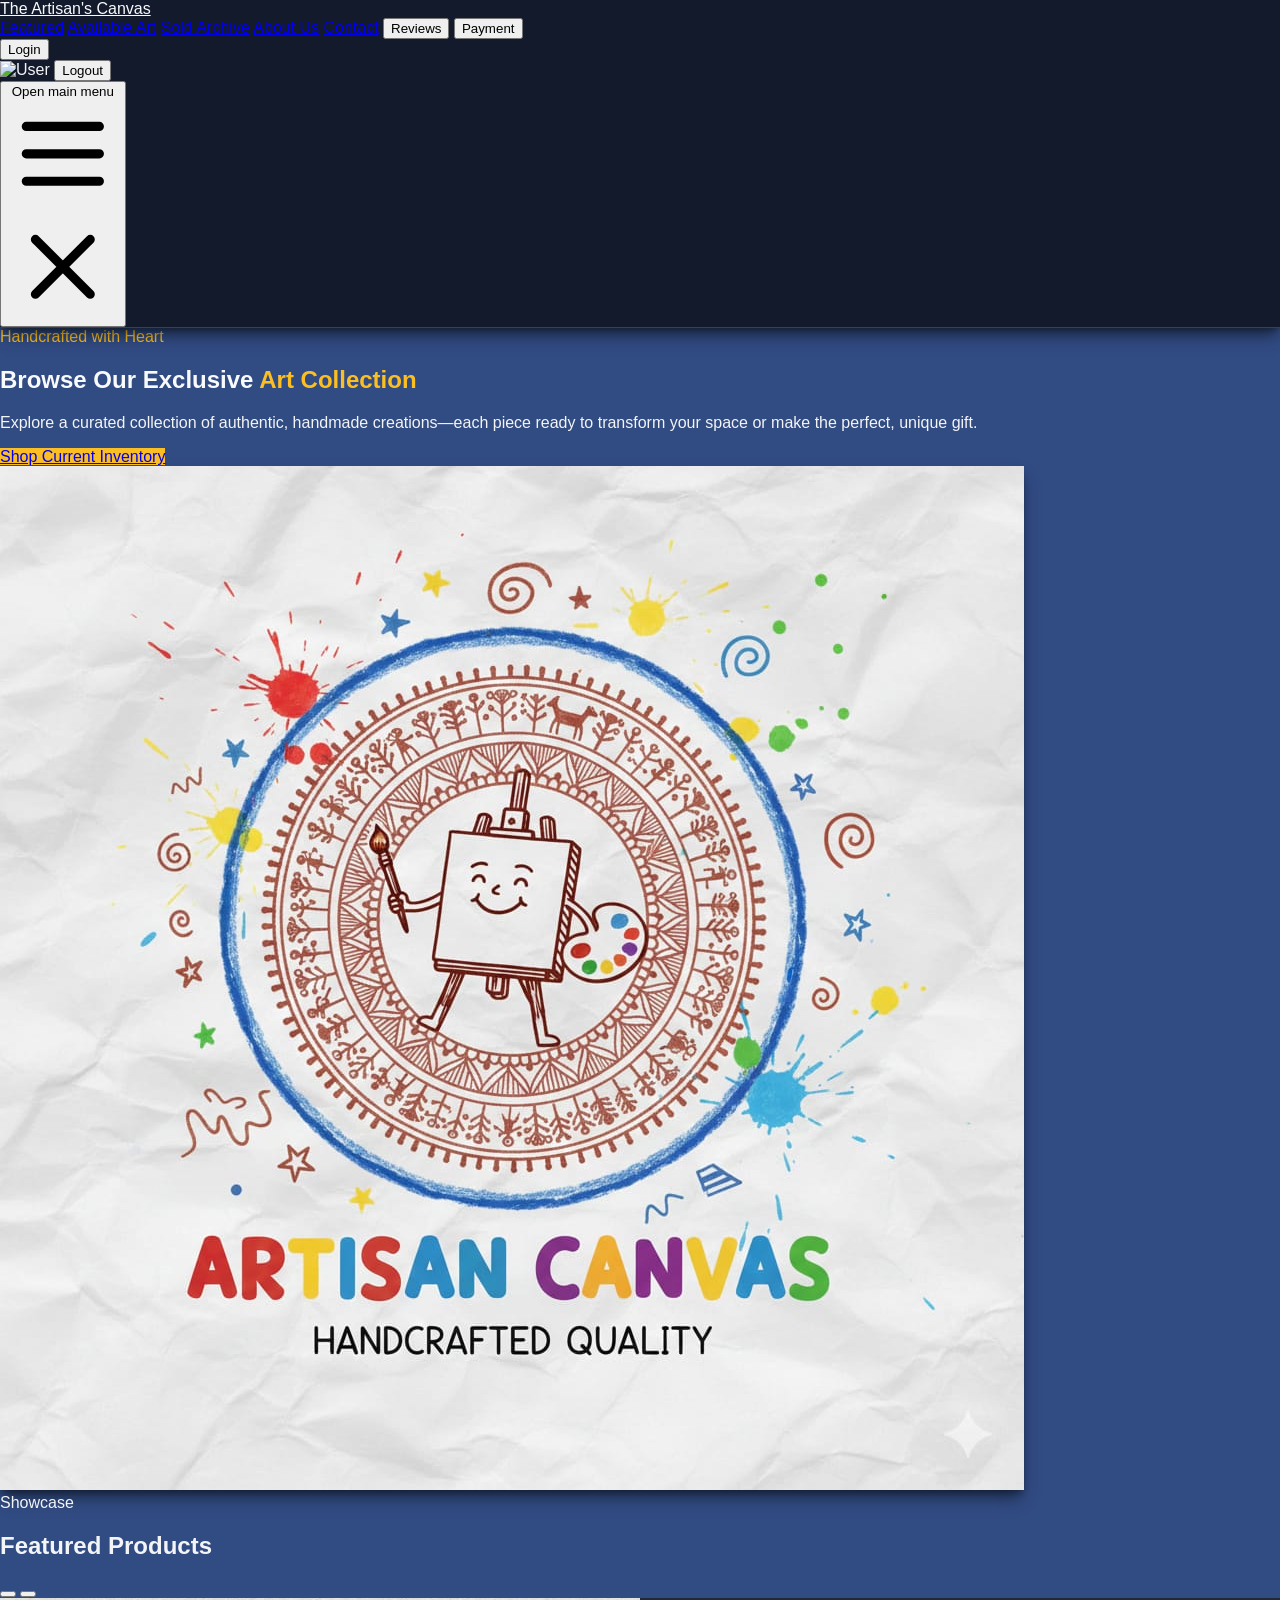
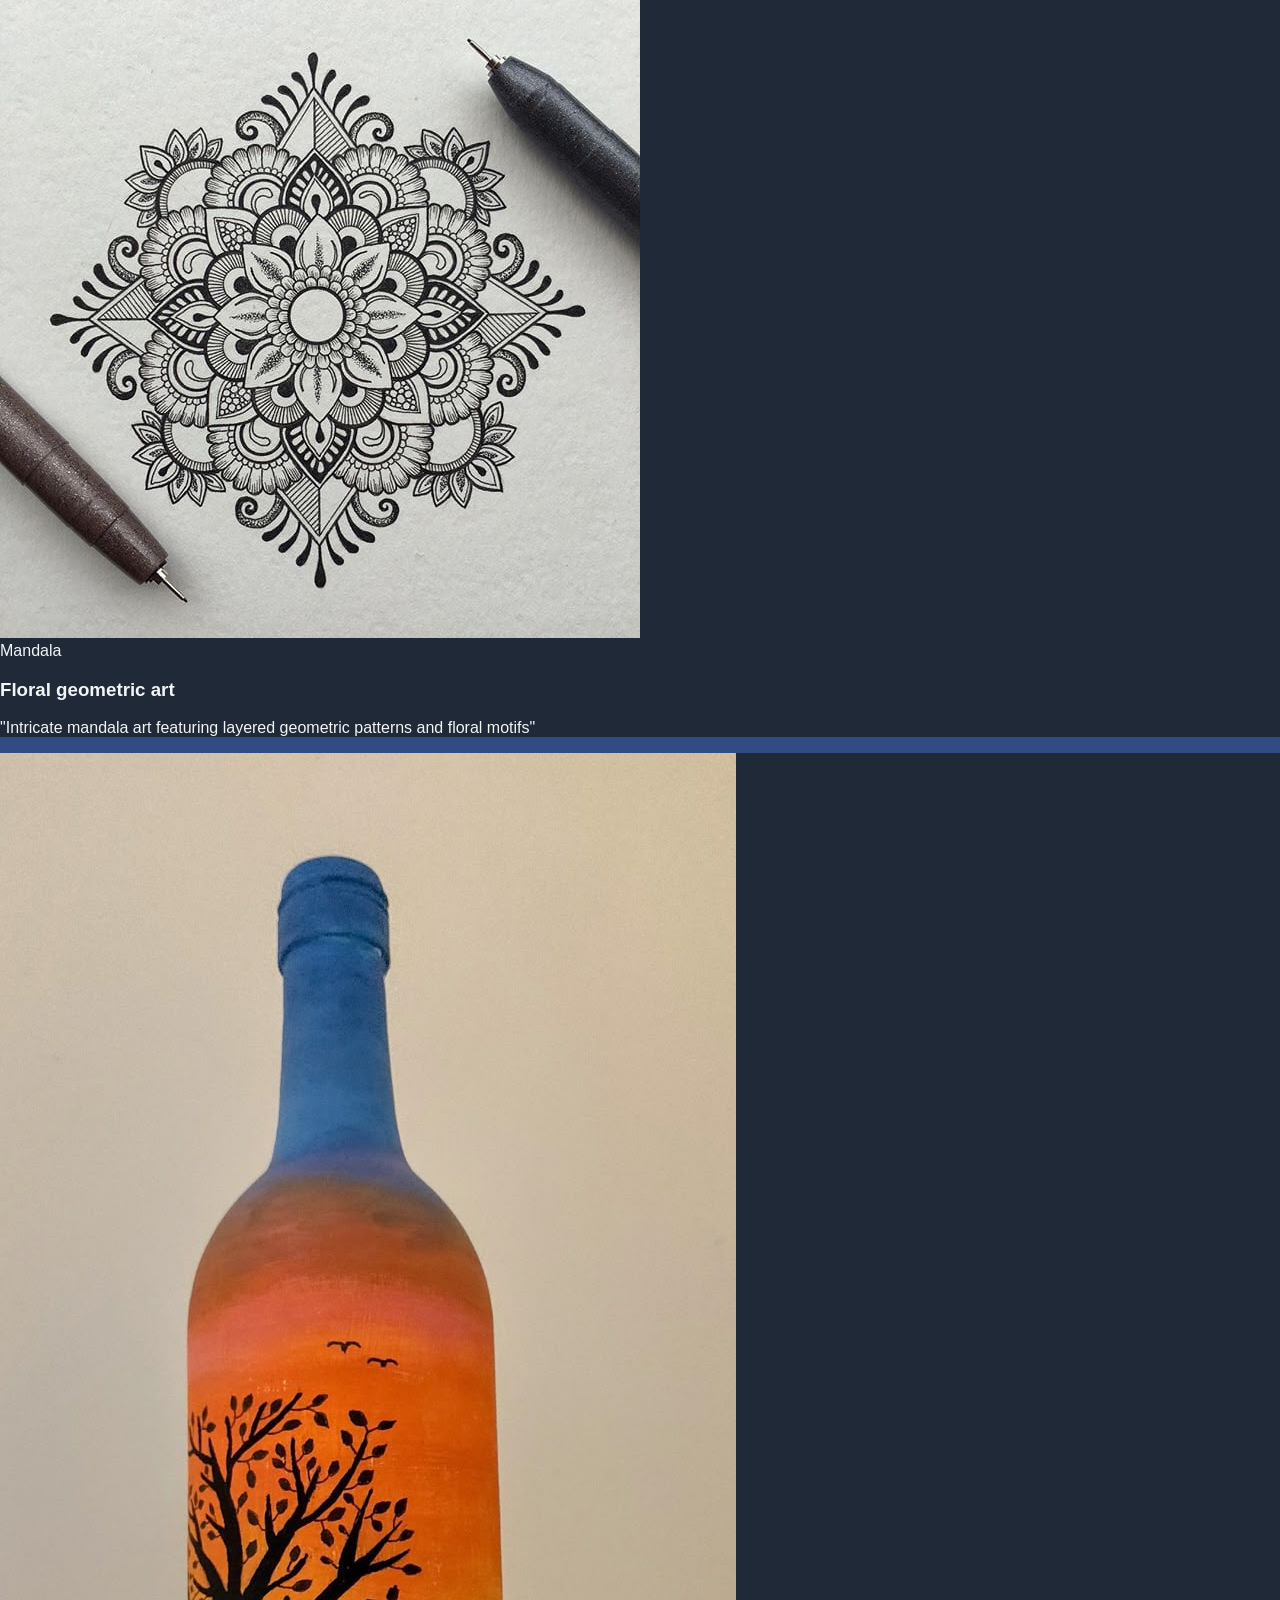
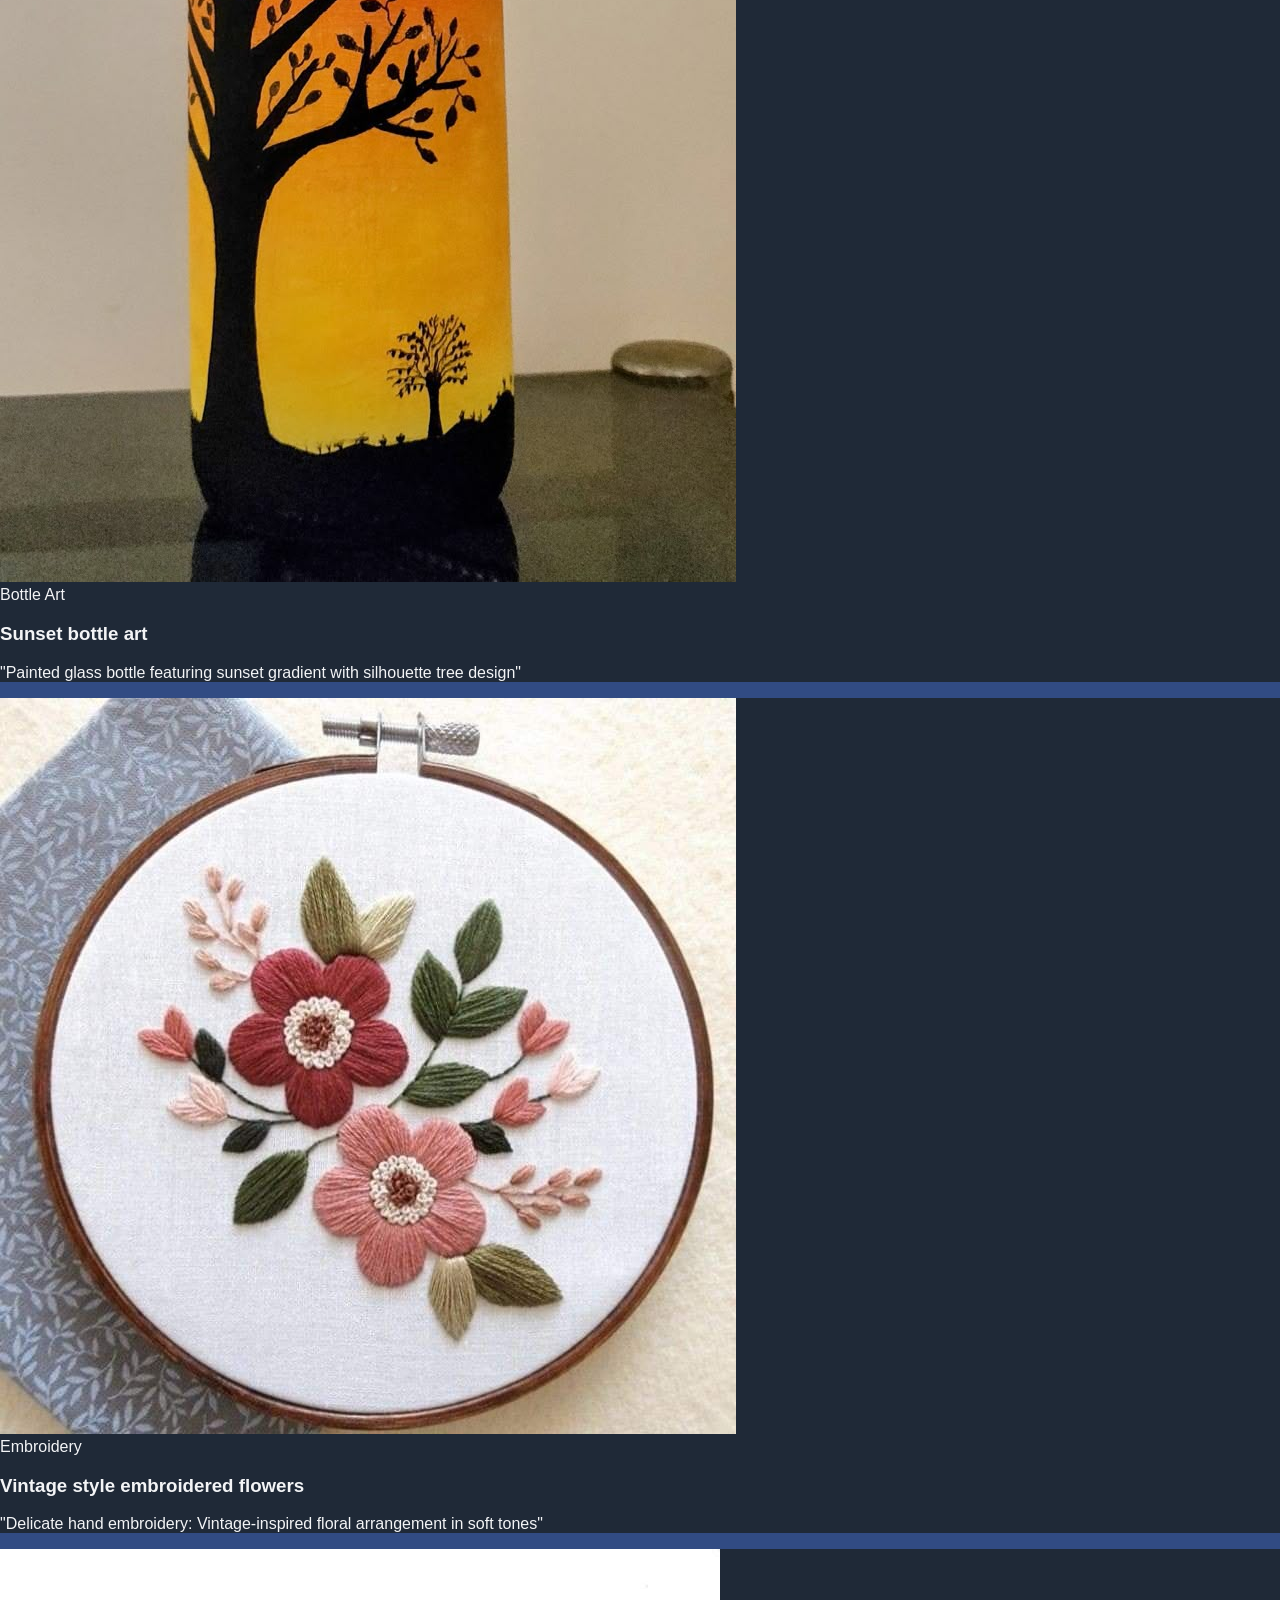
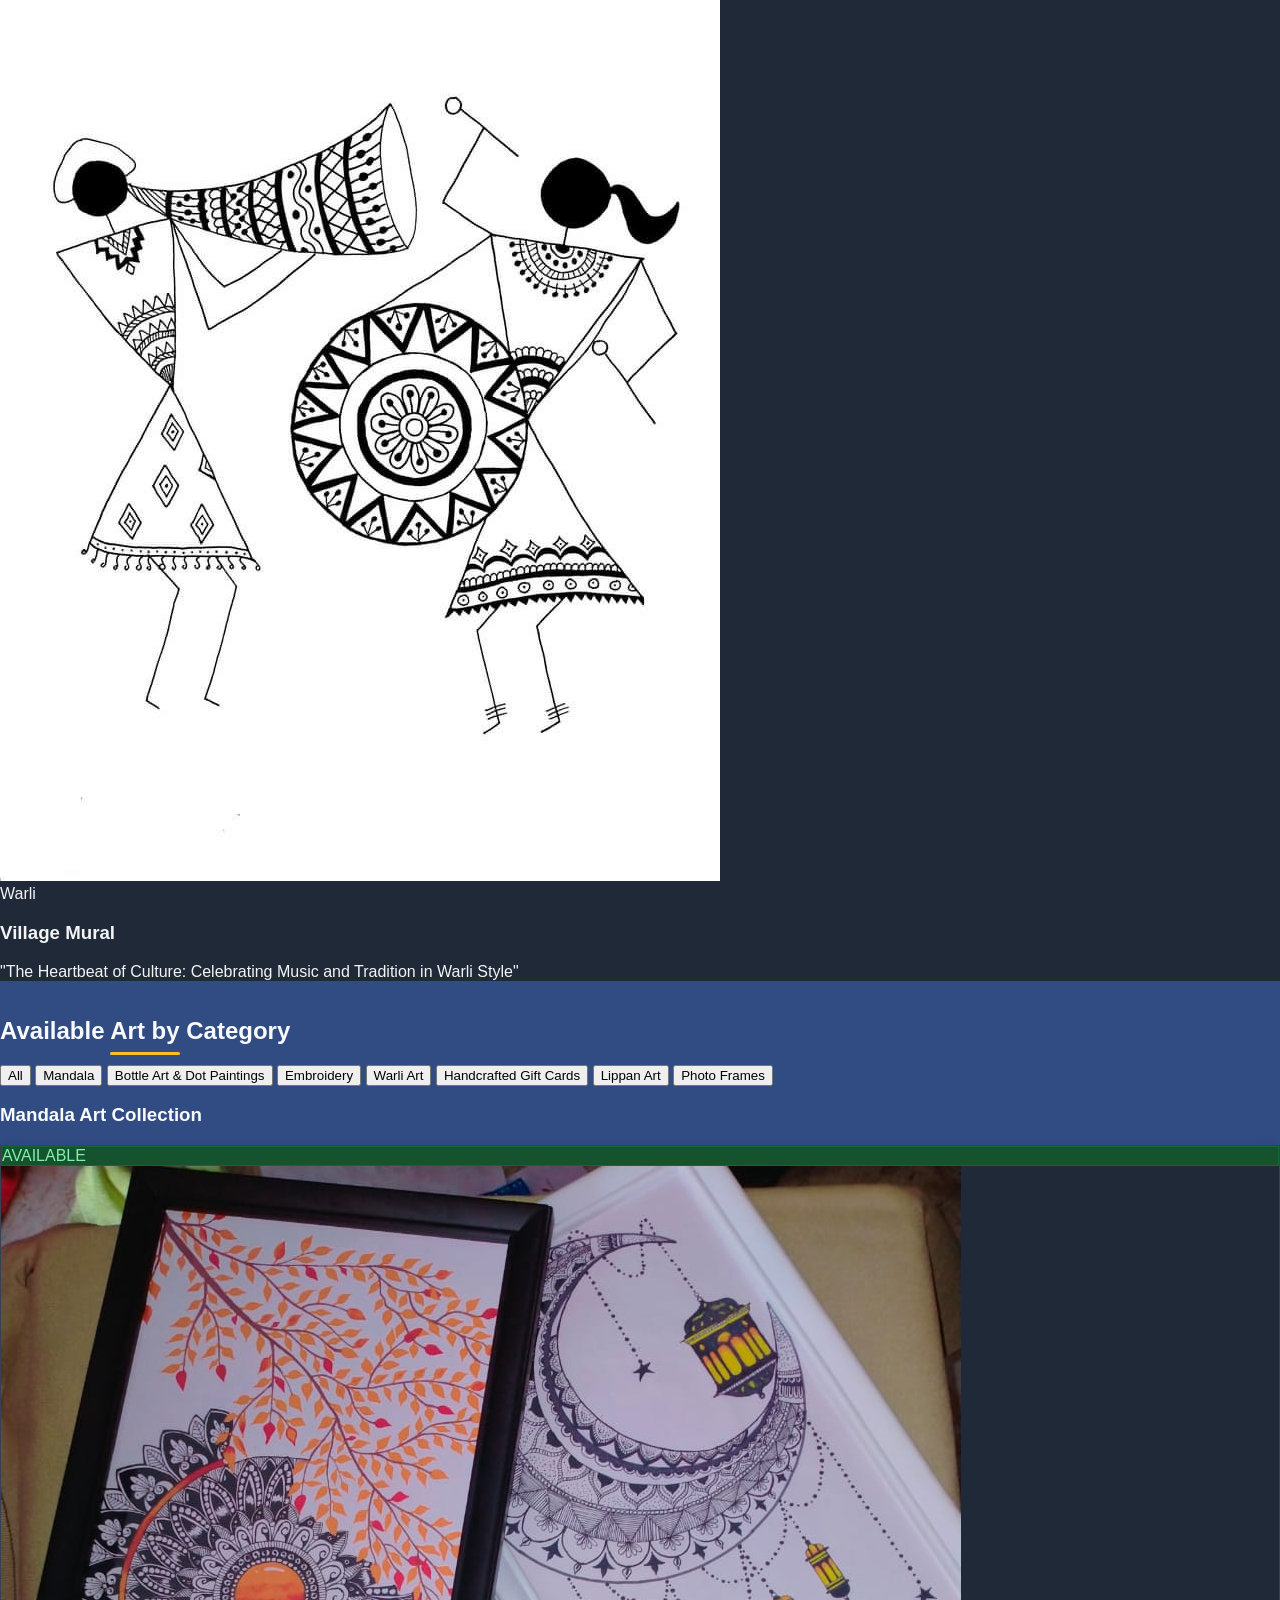
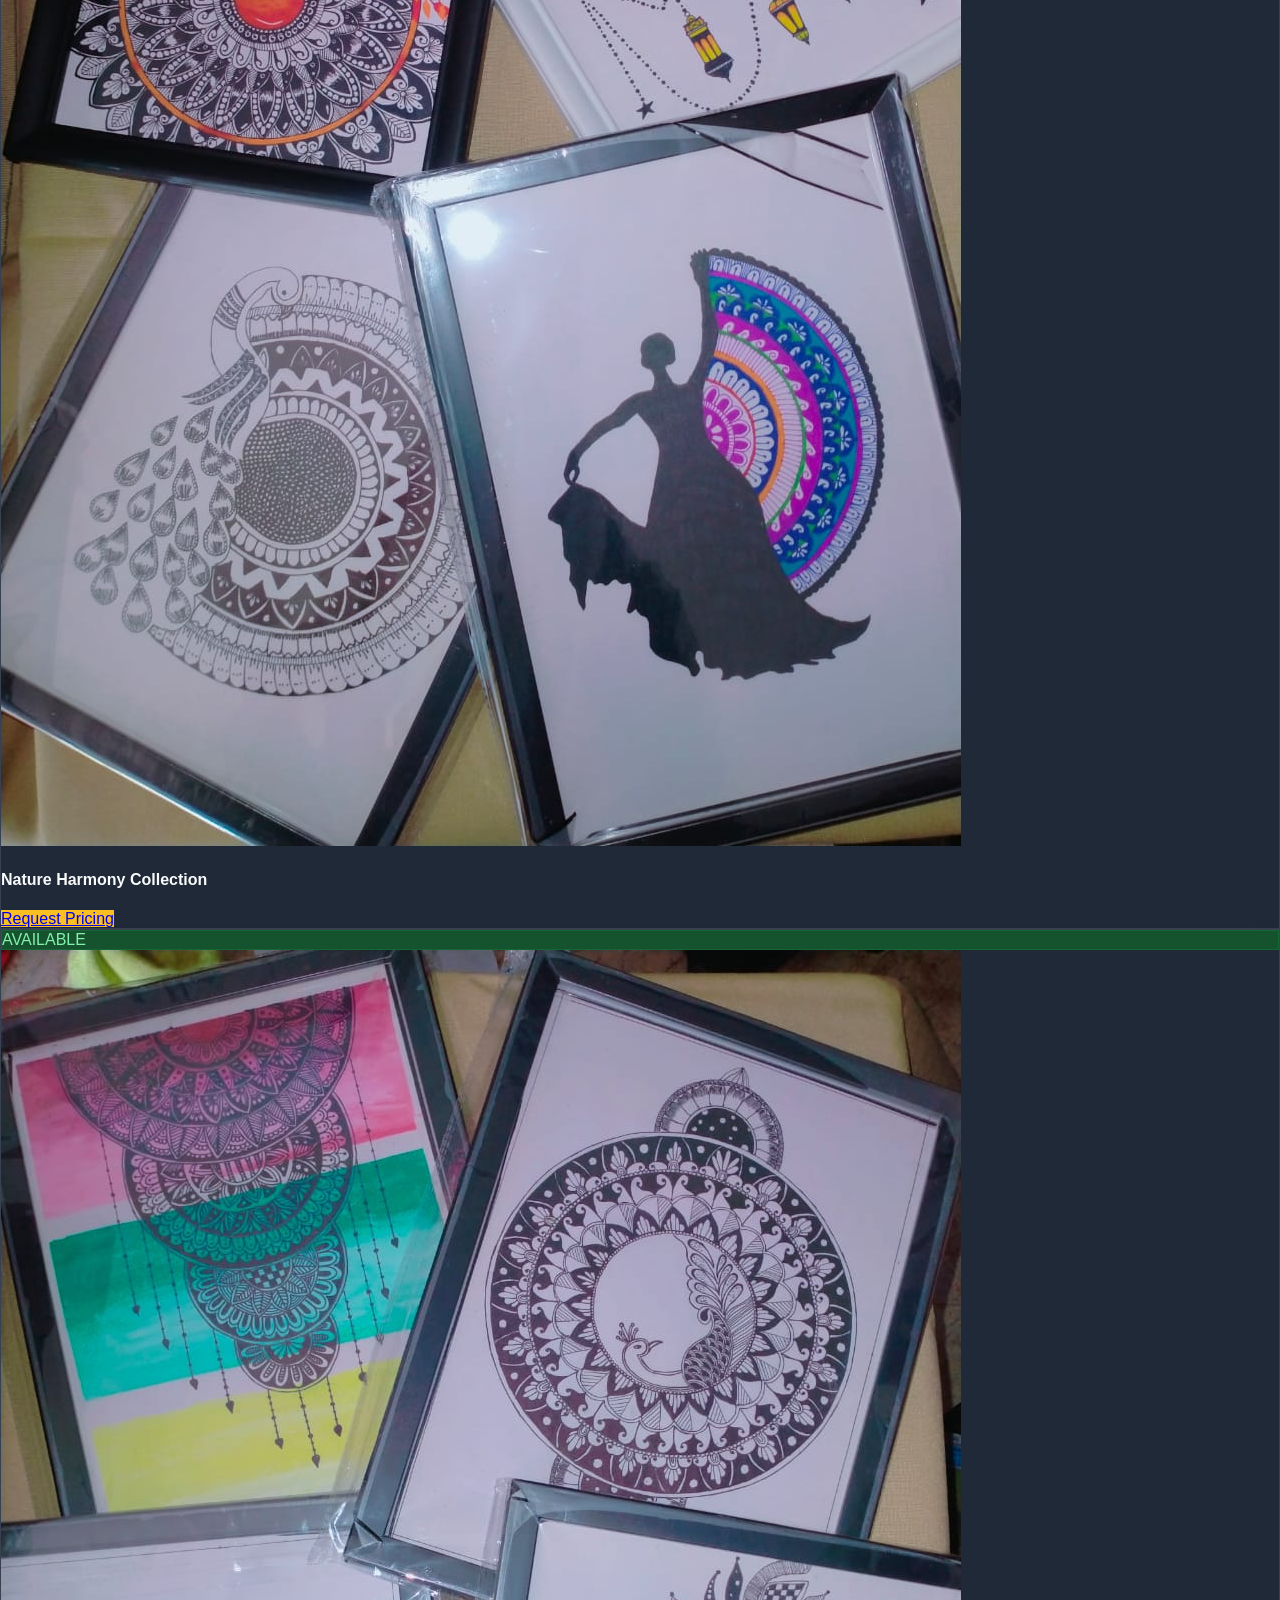
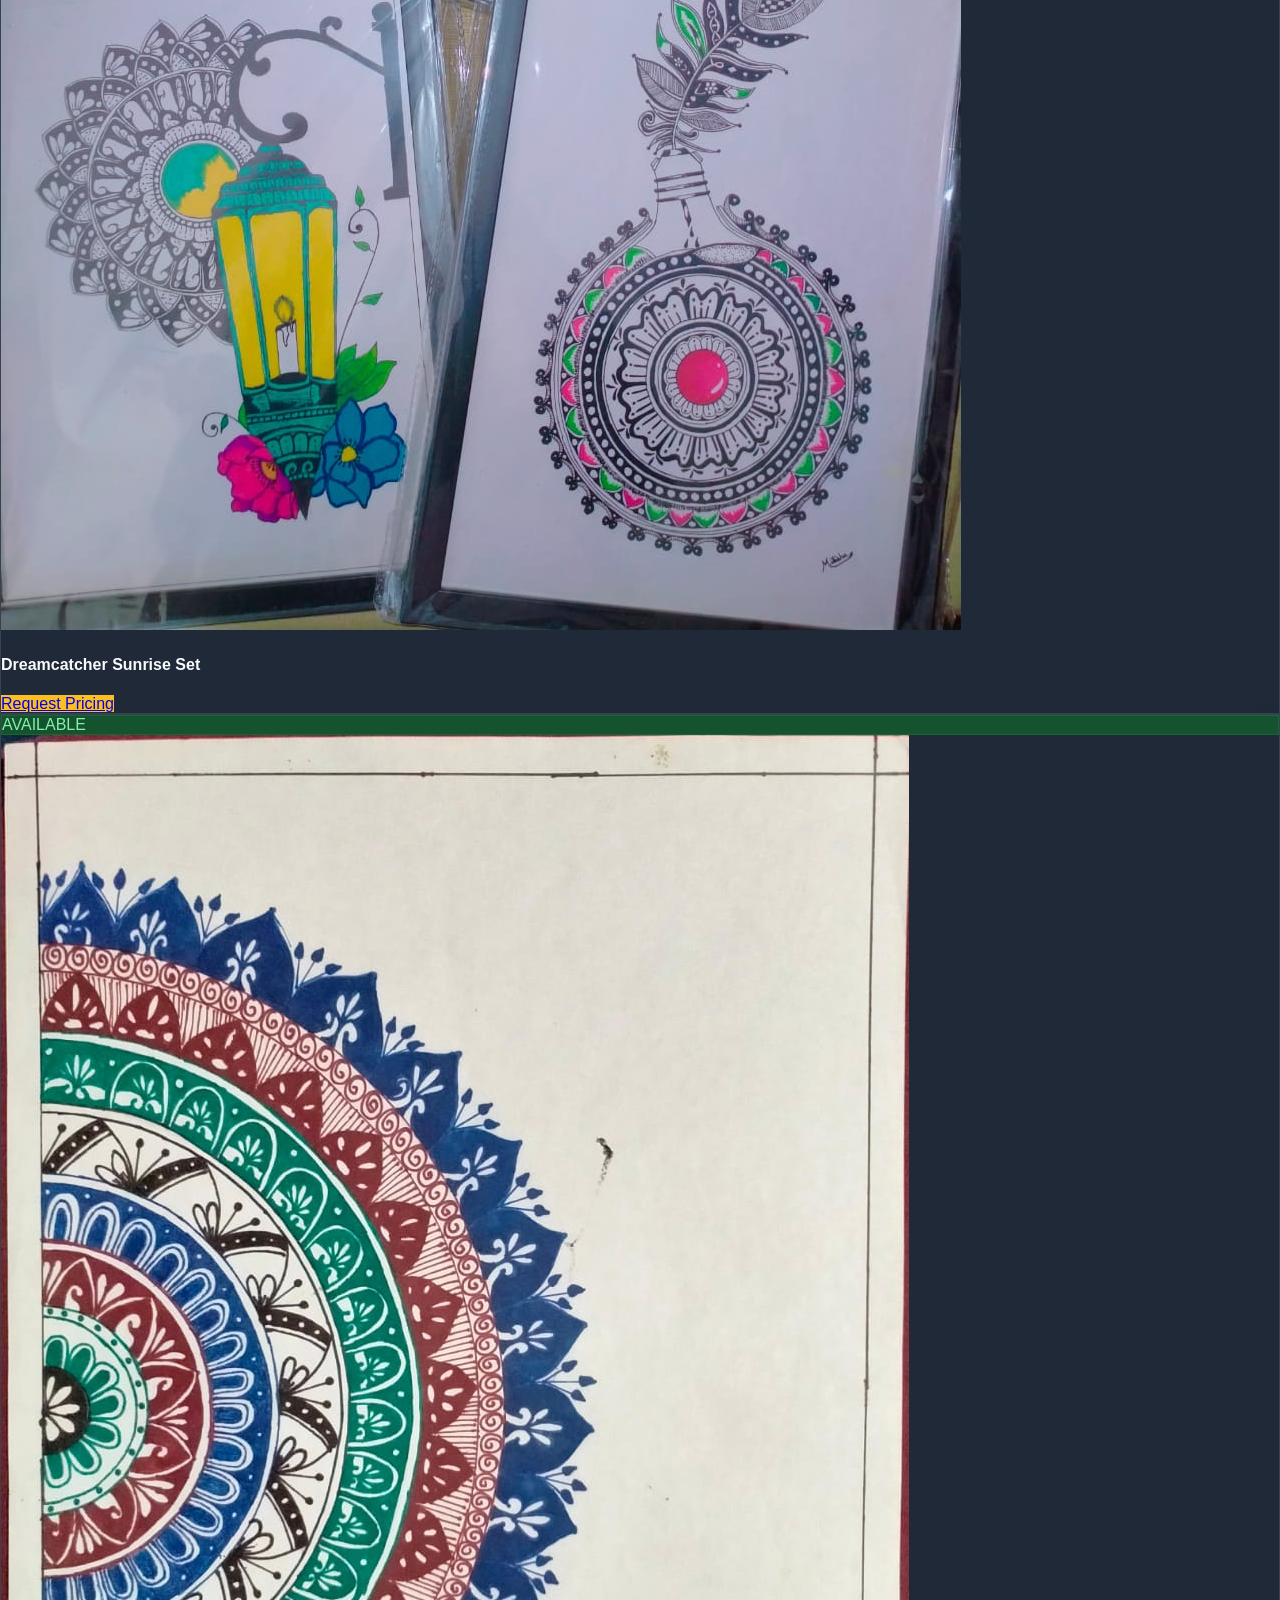
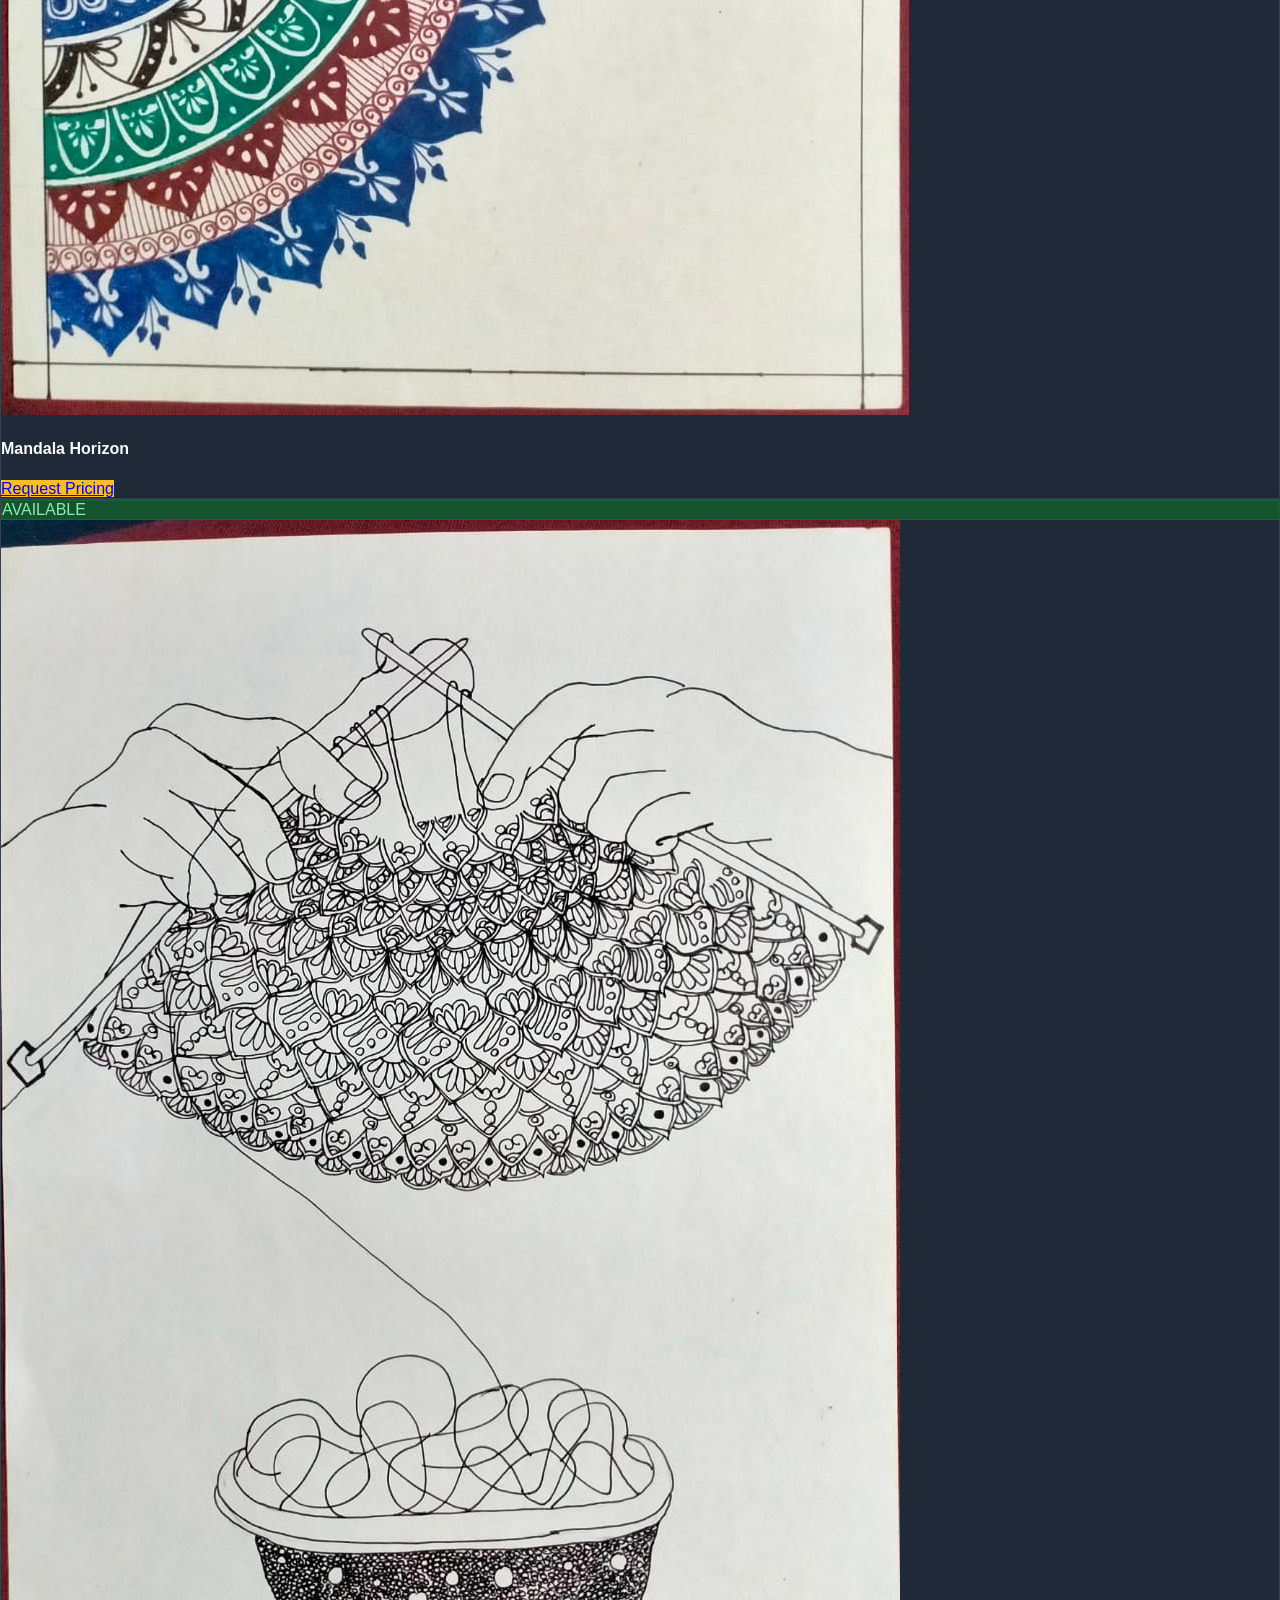
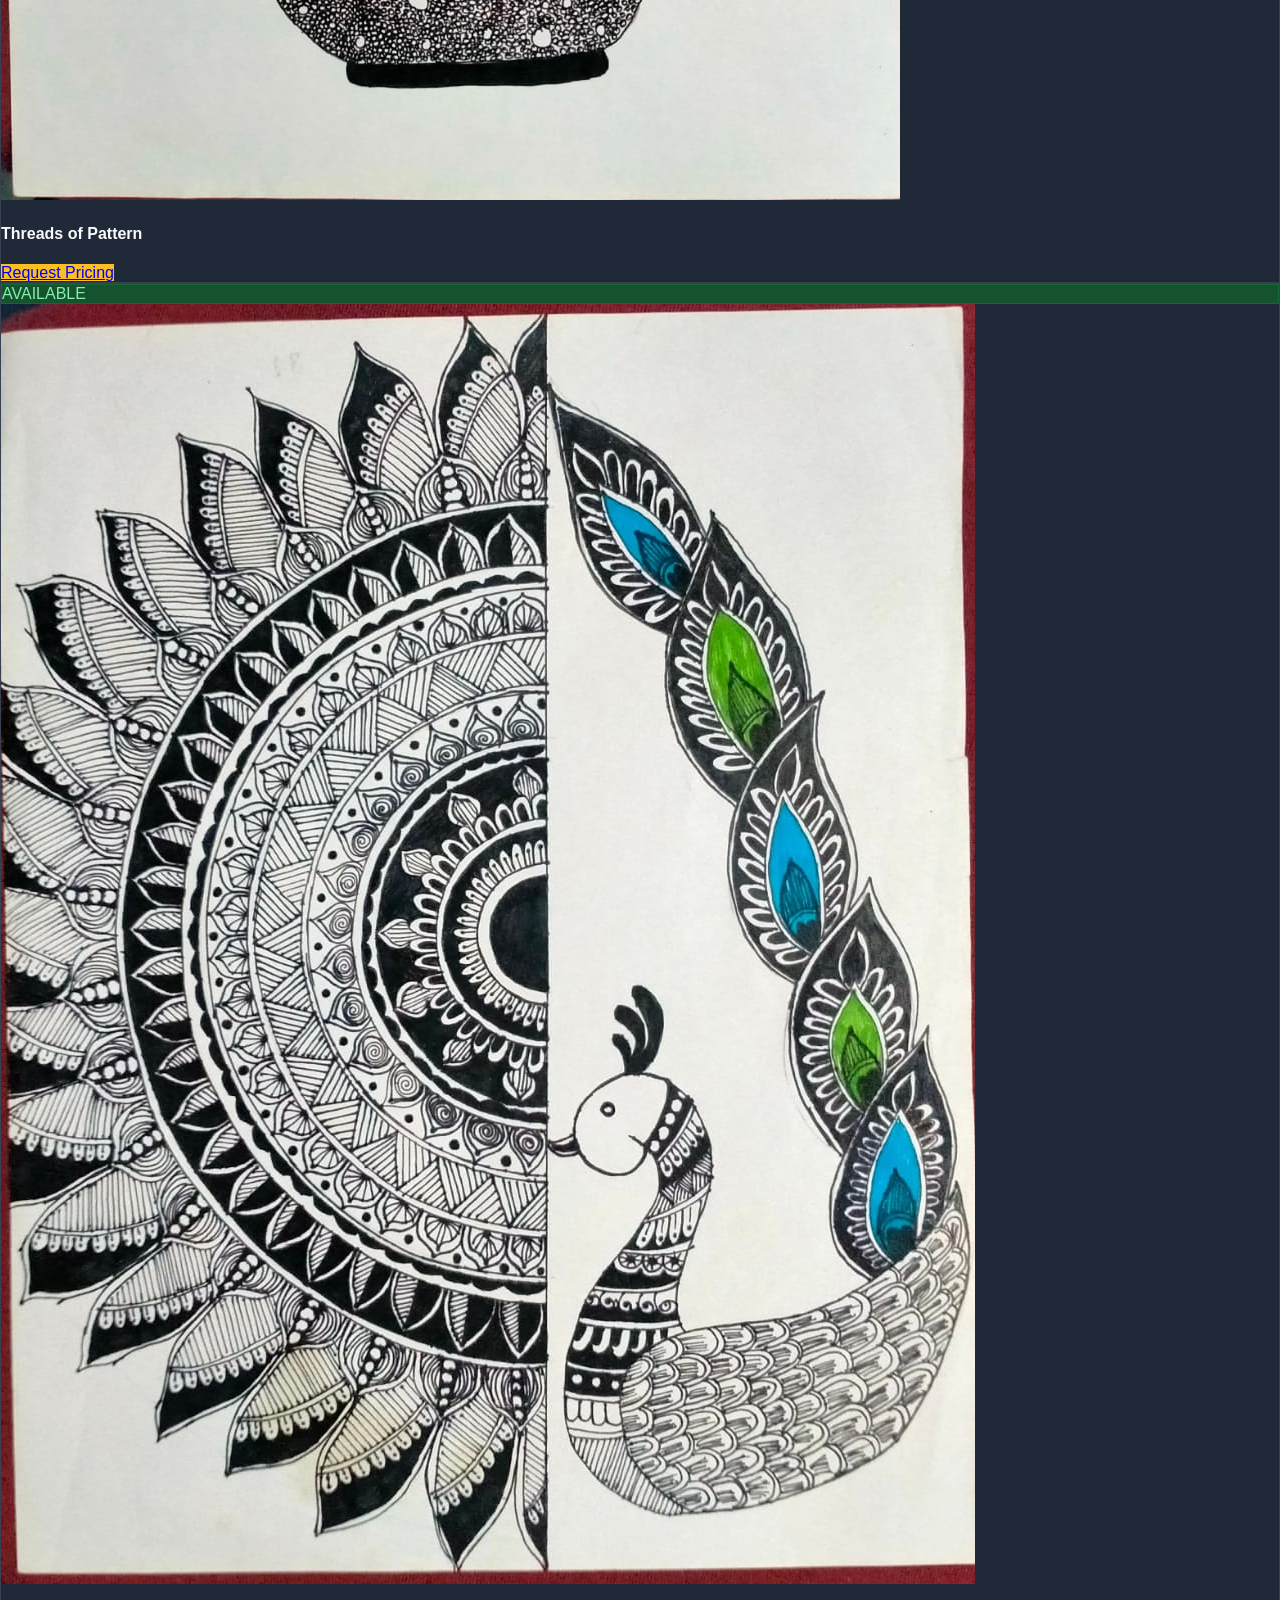
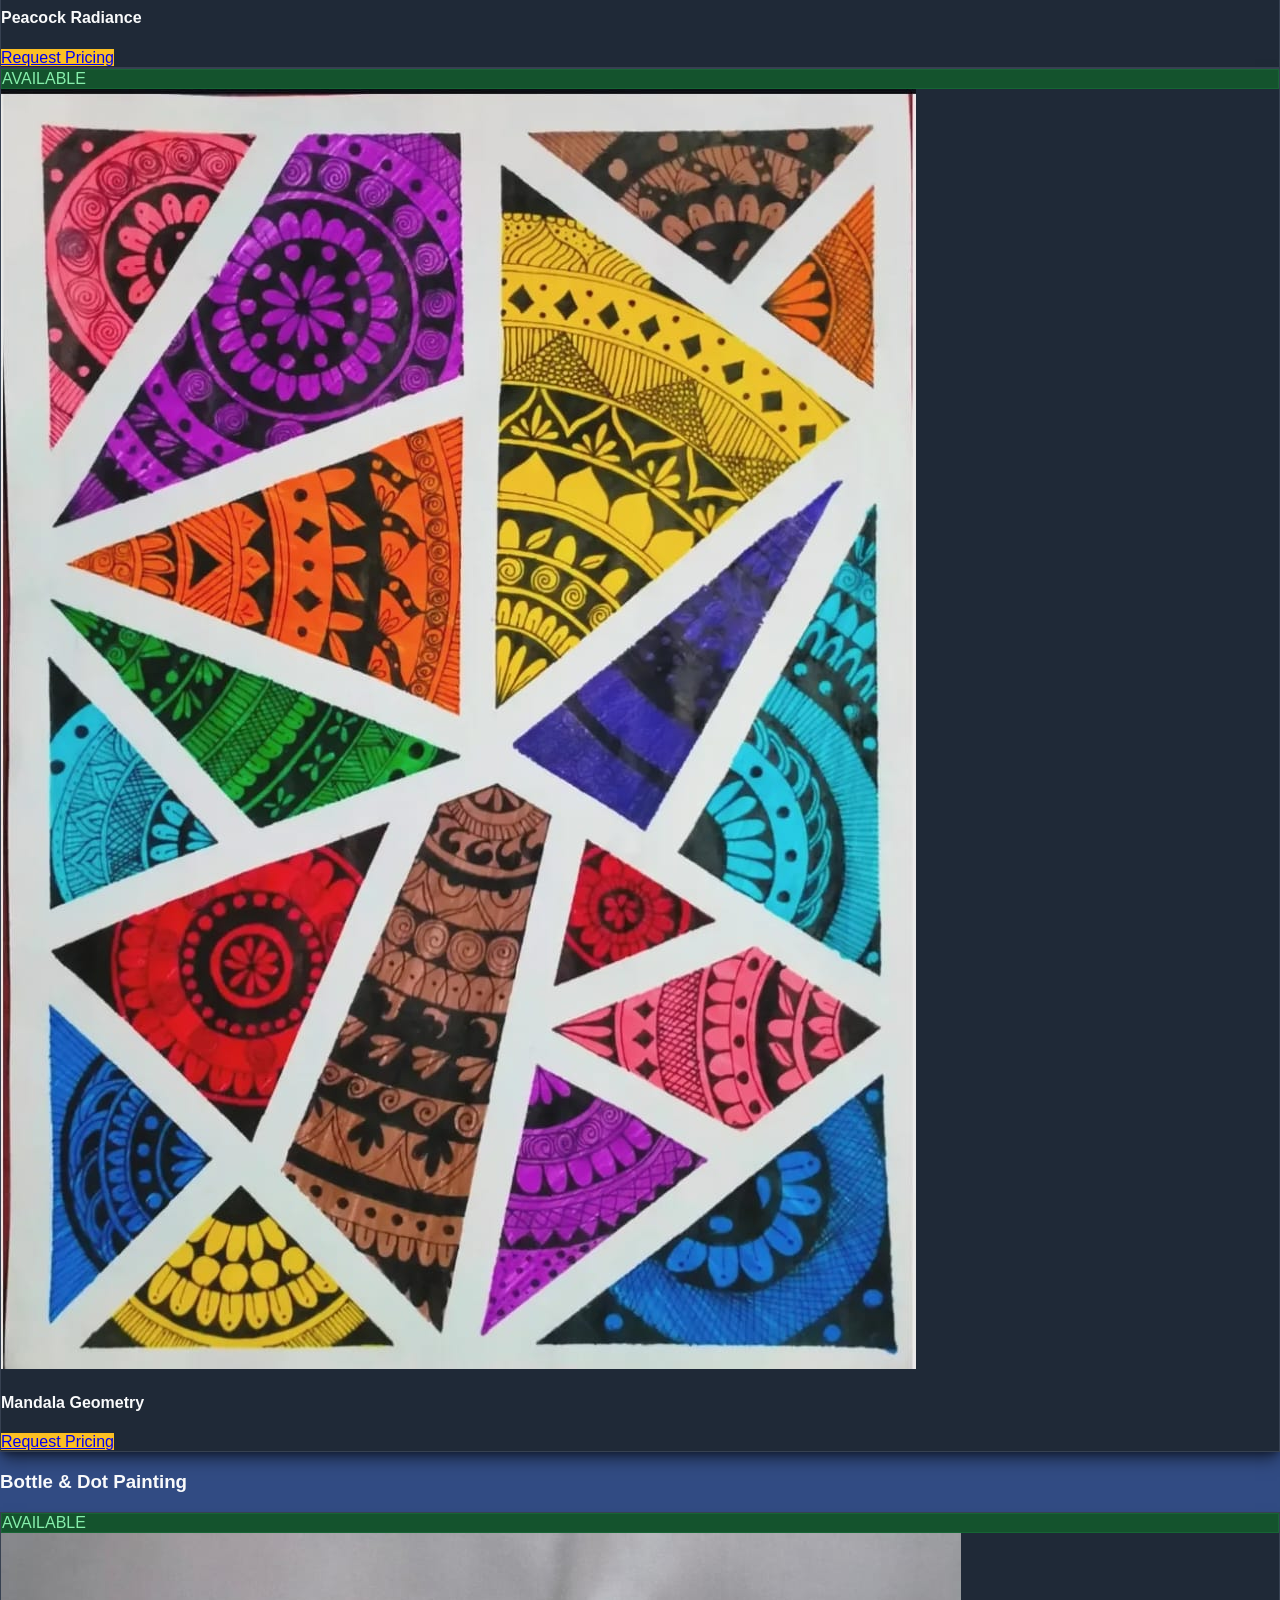
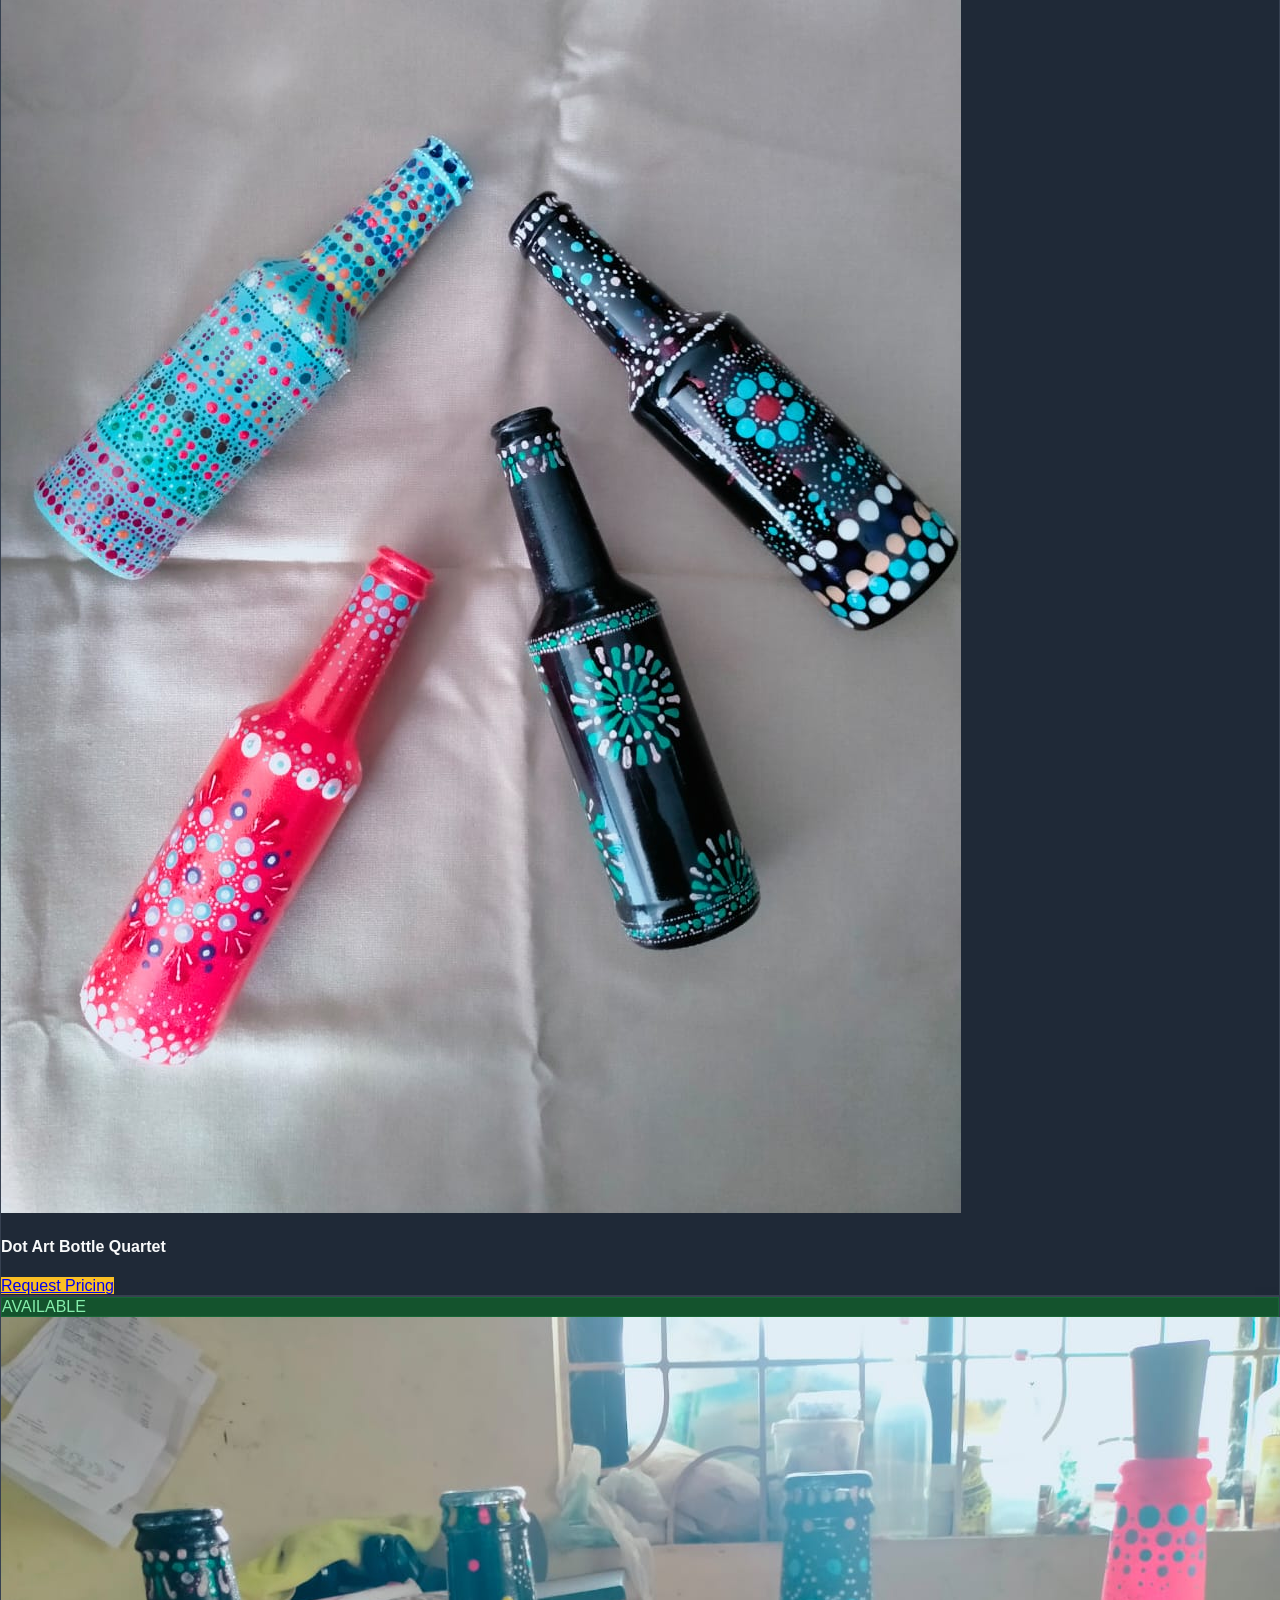
==== index.html @ 499fef0d "Update index.html added  w4 and w5" ====
<!DOCTYPE html>
<html lang="en" class="scroll-smooth">
<head>
    <meta charset="UTF-8">
    <meta name="viewport" content="width=device-width, initial-scale=1.0">
    <title>The Artisan's Canvas | Handmade Art Portfolio</title>
    <!-- Load Tailwind CSS -->
    <script src="https://cdn.tailwindcss.com"></script>
    <!-- Load Lucide Icons -->
    <script src="https://unpkg.com/lucide@latest"></script>
    
    <!-- Initialize Lucide Icons and Mobile Menu scripts -->
    <script>
        // Initialize Lucide Icons
        lucide.createIcons();

        // Wait for the DOM to be fully loaded
        document.addEventListener('DOMContentLoaded', () => {
            
            // ==========================================
            // 1. MOBILE MENU LOGIC
            // ==========================================
            const mobileMenuButton = document.getElementById('mobile-menu-button');
            const mobileMenu = document.getElementById('mobile-menu');

            if (mobileMenuButton && mobileMenu) {
                // Toggle Menu Open/Close
                mobileMenuButton.addEventListener('click', () => {
                    const isExpanded = mobileMenuButton.getAttribute('aria-expanded') === 'true' || false;
                    mobileMenuButton.setAttribute('aria-expanded', !isExpanded);
                    mobileMenu.style.display = isExpanded ? 'none' : 'block';
                });

                // Close Menu when clicking ANY Link OR Button inside it
                const mobileLinks = mobileMenu.querySelectorAll('a, button');
                mobileLinks.forEach(link => {
                    link.addEventListener('click', () => {
                        // Don't close if it's the login button (let auth handler handle it)
                        // allowing the user to see the change to "Logout"
                        if (link.id !== 'login-btn-mobile') {
                            mobileMenu.style.display = 'none';
                            mobileMenuButton.setAttribute('aria-expanded', 'false');
                        }
                    });
                });
            }

            // ==========================================
            // 2. FULLSCREEN IMAGE MODAL LOGIC
            // ==========================================
            const modal = document.getElementById('image-modal');
            const modalImg = document.getElementById('modal-image');
            const closeModal = document.getElementById('close-modal');
            
            // Select all images inside product cards, featured projects and the hero image
            const zoomableImages = document.querySelectorAll('.product-card img, .featured-card img, #home img.object-cover');

            zoomableImages.forEach(img => {
                img.addEventListener('click', function(e) {
                    if(modal && modalImg) {
                        modalImg.src = this.src; 
                        modal.classList.remove('hidden'); 
                        modal.classList.add('flex'); 
                        document.body.style.overflow = 'hidden'; 
                    }
                });
            });

            const hideModal = () => {
                if(modal) {
                    modal.classList.add('hidden');
                    modal.classList.remove('flex');
                    document.body.style.overflow = 'auto'; 
                }
            };

            if (closeModal) closeModal.addEventListener('click', hideModal);
            if (modal) {
                modal.addEventListener('click', (e) => {
                    if (e.target === modal) hideModal();
                });
            }

            // ==========================================
            // 3. PAYMENT MODAL LOGIC
            // ==========================================
            const paymentModal = document.getElementById('payment-modal');
            const closePaymentBtn = document.getElementById('close-payment-modal');
            const paymentTriggers = document.querySelectorAll('.payment-trigger'); 

            const showPayment = (e) => {
                if(e) e.preventDefault();
                if(paymentModal) {
                    paymentModal.classList.remove('hidden');
                    paymentModal.classList.add('flex');
                    document.body.style.overflow = 'hidden';
                }
            };

            const hidePayment = () => {
                if(paymentModal) {
                    paymentModal.classList.add('hidden');
                    paymentModal.classList.remove('flex');
                    document.body.style.overflow = 'auto';
                }
            };

            // Attach to all payment buttons
            paymentTriggers.forEach(btn => btn.addEventListener('click', showPayment));

            if(closePaymentBtn) closePaymentBtn.addEventListener('click', hidePayment);
            if(paymentModal) {
                paymentModal.addEventListener('click', (e) => {
                    if(e.target === paymentModal) hidePayment();
                });
            }

            // ==========================================
            // 4. CATEGORY FILTER LOGIC
            // ==========================================
            const filterButtons = document.querySelectorAll('.filter-btn');
            const categorySections = {
                'mandala': document.getElementById('mandala'),
                'bottle': document.getElementById('bottle'),
                'embroidery': document.getElementById('embroidery'),
                'warli': document.getElementById('warli'),
                'giftcards': document.getElementById('giftcards'),
                'lippan': document.getElementById('lippan'),
                'frames': document.getElementById('frames'),
            };

            function setActiveButton(filterValue) {
                filterButtons.forEach(btn => {
                    if (btn.getAttribute('data-filter') === filterValue) {
                        btn.classList.remove('bg-gray-800', 'text-gray-300');
                        btn.classList.add('bg-amber-500', 'text-gray-900', 'shadow-lg', 'shadow-amber-500/50');
                    } else {
                        btn.classList.add('bg-gray-800', 'text-gray-300');
                        btn.classList.remove('bg-amber-500', 'text-gray-900', 'shadow-lg', 'shadow-amber-500/50');
                    }
                });
            }

            function filterCategories(filterValue) {
                for (const [key, section] of Object.entries(categorySections)) {
                    if (!section) continue;
                    if (filterValue === 'all' || filterValue === key) {
                        section.classList.remove('hidden');
                        section.animate([
                            { opacity: 0, transform: 'translateY(20px)' },
                            { opacity: 1, transform: 'translateY(0)' }
                        ], { duration: 300, fill: 'forwards' });
                    } else {
                        section.classList.add('hidden');
                    }
                }
            }

            filterButtons.forEach(btn => {
                btn.addEventListener('click', () => {
                    const filterValue = btn.getAttribute('data-filter');
                    setActiveButton(filterValue);
                    filterCategories(filterValue);
                });
            });

            // Handle links from any anchors to auto-filter if needed
            document.querySelectorAll('a[href^="#"]').forEach(anchor => {
                anchor.addEventListener('click', function (e) {
                    const href = this.getAttribute('href');
                    if(href.length > 1) {
                        const targetId = href.substring(1);
                        if(categorySections[targetId]) {
                            setActiveButton(targetId);
                            filterCategories(targetId);
                        }
                    }
                });
            });

            // Global Escape Key to close ANY modal
            document.addEventListener('keydown', (e) => {
                if (e.key === 'Escape') {
                    hideModal();   // Image Modal
                    hidePayment(); // Payment Modal
                }
            });

        });
    </script>
    
    <style>
        /* --- CUSTOM SCROLLBAR FIX --- */
        ::-webkit-scrollbar {
            width: 12px;
        }
        
        ::-webkit-scrollbar-track {
            background: #111827; 
            border-left: 1px solid #1f2937;
        }
        
        ::-webkit-scrollbar-thumb {
            background-color: #4b5563; 
            border-radius: 6px;
            border: 3px solid #111827; 
        }
        
        ::-webkit-scrollbar-thumb:hover {
            background-color: #fbbf24; 
        }

        html {
            scroll-behavior: smooth;
        }

        /* --- STYLES --- */
        body {
            background-color: #314b83; 
            color: #F3F4F6; 
            background-size: cover;
            background-position: center center;
            background-attachment: fixed;
            overflow-x: hidden; 
            margin: 0;
        }
        
        .art-primary-text { color: #F9FAFB; }
        .text-gray-600 { color: #cbd5e1 !important; }

        .art-accent { background-color: #fbbf24; }
        .art-accent-text { color: #fbbf24; }
        .art-accent-hover:hover { background-color: #d97706; }
        
        .shadow-art { box-shadow: 0 10px 15px -3px rgba(0, 0, 0, 0.5), 0 4px 6px -2px rgba(0, 0, 0, 0.3); }
        .font-sans { font-family: 'Inter', sans-serif; }
        
        .section-title { position: relative; display: inline-block; }
        .section-title::after {
            content: ''; position: absolute; left: 50%; transform: translateX(-50%); bottom: -10px;
            width: 70px; height: 3px; background-color: #fbbf24; border-radius: 9999px;
        }
        
        .navbar {
            background-color: rgba(17, 24, 39, 0.95); backdrop-filter: blur(10px); border-bottom: 1px solid #374151;
        }
        
        .product-card {
            background-color: #1F2937; border: 1px solid #374151; transition: transform 0.3s ease, box-shadow 0.3s ease;
        }
        .product-card:hover {
            transform: translateY(-5px);
            box-shadow: 0 10px 20px rgba(251, 191, 36, 0.15); border-color: #fbbf24;
        }
        
        .product-card img, #home img.object-cover, .featured-card img {
            cursor: zoom-in;
        }
        
        .bg-dark-alt { background-color: #385799; } 
        .bg-dark-card { background-color: #1F2937; }

        .sold-tag { background-color: #7f1d1d; color: #fca5a5; border: 1px solid #991b1b; }
        .sold-image { opacity: 0.8; filter: grayscale(100%); }
        .available-tag { background-color: #14532d; color: #86efac; border: 1px solid #166534; }

        .no-scrollbar::-webkit-scrollbar { display: none; }
        .no-scrollbar { -ms-overflow-style: none; scrollbar-width: none; }
    </style>
</head>
<body class="font-sans antialiased">

    <!-- Navigation Bar -->
    <nav class="sticky top-0 z-50 navbar shadow-art">
        <div class="max-w-7xl mx-auto px-4 sm:px-6 lg:px-8">
            <div class="flex justify-between h-16">
                
                <div class="flex-shrink-0 flex items-center">
                    <a href="#home" class="text-2xl font-bold tracking-tight art-primary-text hover:text-amber-400 transition">
                        The Artisan's Canvas
                    </a>
                </div>

                <div class="hidden sm:ml-6 sm:flex sm:items-center sm:space-x-6">
                    <a href="#featured" class="inline-flex items-center px-1 pt-1 text-sm font-medium text-gray-300 hover:text-amber-400 border-b-2 border-transparent hover:border-amber-400 transition duration-300">Featured</a>
                    <a href="#gallery" class="inline-flex items-center px-1 pt-1 text-sm font-medium text-gray-300 hover:text-amber-400 border-b-2 border-transparent hover:border-amber-400 transition duration-300">Available Art</a>
                    <a href="#sold" class="inline-flex items-center px-1 pt-1 text-sm font-medium text-gray-300 hover:text-amber-400 border-b-2 border-transparent hover:border-amber-400 transition duration-300">Sold Archive</a>
                    <a href="#about" class="inline-flex items-center px-1 pt-1 text-sm font-medium text-gray-300 hover:text-amber-400 border-b-2 border-transparent hover:border-amber-400 transition duration-300">About Us</a>
                    <a href="#contact" class="inline-flex items-center px-1 pt-1 text-sm font-medium text-gray-300 hover:text-amber-400 border-b-2 border-transparent hover:border-amber-400 transition duration-300">Contact</a>
                    
                    <button id="nav-review-btn" class="inline-flex items-center px-1 pt-1 text-sm font-medium text-gray-300 hover:text-amber-400 border-b-2 border-transparent hover:border-amber-400 transition duration-300">
                        Reviews
                    </button>

                    <button class="payment-trigger inline-flex items-center px-1 pt-1 text-sm font-bold text-green-400 hover:text-green-300 border-b-2 border-transparent hover:border-green-400 transition duration-300">Payment</button>

                    <div id="auth-desktop" class="ml-4 flex items-center">
                        <button id="login-btn-desktop" class="bg-amber-500 hover:bg-amber-600 text-gray-900 font-bold py-1 px-4 rounded-full transition shadow-lg shadow-amber-500/30 text-sm">
                            Login
                        </button>

                        <div id="user-info-desktop" class="hidden items-center space-x-3 bg-gray-800/50 px-3 py-1 rounded-full border border-gray-700 transition">
                            <img id="user-photo-desktop" src="" alt="User" class="h-8 w-8 rounded-full border-2 border-amber-500">
                            <span id="user-name-desktop" class="text-sm font-medium text-amber-400 truncate max-w-[100px]"></span>
                            <button id="logout-btn-desktop" class="text-xs text-red-400 hover:text-red-300 font-bold hover:underline ml-1">Logout</button>
                        </div>
                    </div>
                </div>

                <div class="flex items-center sm:hidden">
                    <button id="mobile-menu-button" type="button" class="inline-flex items-center justify-center p-2 rounded-md text-gray-400 hover:text-white hover:bg-gray-800 focus:outline-none focus:ring-2 focus:ring-inset focus:ring-amber-500" aria-controls="mobile-menu" aria-expanded="false">
                        <span class="sr-only">Open main menu</span>
                        <svg class="block h-6 w-6" xmlns="http://www.w3.org/2000/svg" fill="none" viewBox="0 0 24 24" stroke="currentColor"><path stroke-linecap="round" stroke-linejoin="round" stroke-width="2" d="M4 6h16M4 12h16M4 18h16" /></svg>
                        <svg class="hidden h-6 w-6" xmlns="http://www.w3.org/2000/svg" fill="none" viewBox="0 0 24 24" stroke="currentColor"><path stroke-linecap="round" stroke-linejoin="round" stroke-width="2" d="M6 18L18 6M6 6l12 12" /></svg>
                    </button>
                </div>
            </div>
        </div>

        <div class="sm:hidden" id="mobile-menu" style="display: none;">
            <div class="pt-2 pb-3 space-y-1 bg-dark-alt border-t border-gray-700">
                <a href="#featured" class="block pl-3 pr-4 py-2 border-l-4 border-transparent text-base font-medium text-gray-300 hover:bg-dark-card hover:text-white">Featured</a>
                <a href="#gallery" class="block pl-3 pr-4 py-2 border-l-4 border-amber-500 text-base font-medium text-white bg-dark-card">Available Art</a>
                <a href="#sold" class="block pl-3 pr-4 py-2 border-l-4 border-transparent text-base font-medium text-gray-300 hover:bg-dark-card hover:text-white">Sold Archive</a>
                <a href="#about" class="block pl-3 pr-4 py-2 border-l-4 border-transparent text-base font-medium text-gray-300 hover:bg-dark-card hover:text-white">About Us</a>
                <a href="#contact" class="block pl-3 pr-4 py-2 border-l-4 border-transparent text-base font-medium text-gray-300 hover:bg-dark-card hover:text-white">Contact</a>
                
                <!-- INTEGRATED: Payment Trigger in Mobile Menu -->
                <button class="payment-trigger w-full text-left block pl-3 pr-4 py-2 border-l-4 border-transparent text-base font-bold text-green-400 hover:bg-dark-card hover:text-green-300">Payment</button>

                <!-- INTEGRATED: Auth Login/Logout in Mobile Menu -->
                <div class="border-t border-gray-700 pt-4 pb-3">
                    <button id="login-btn-mobile" class="block w-full text-left pl-3 pr-4 py-2 text-base font-bold text-amber-500 hover:bg-dark-card">
                        Login with Google
                    </button>

                    <div id="user-info-mobile" class="hidden px-4 flex items-center">
                        <div class="flex-shrink-0">
                            <img id="user-photo-mobile" class="h-10 w-10 rounded-full border-2 border-amber-500" src="" alt="">
                        </div>
                        <div class="ml-3">
                            <div id="user-name-mobile" class="text-base font-medium text-white">User Name</div>
                            <div id="user-email-mobile" class="text-sm font-medium text-gray-400">email@example.com</div>
                            <button id="logout-btn-mobile" class="mt-1 text-sm text-red-400 font-medium hover:text-red-300">Logout</button>
                        </div>
                    </div>
                </div>
            </div>
        </div>
    </nav>

    <main>
        <!-- Hero Section -->
        <section id="home" class="py-20 md:py-32 max-w-7xl mx-auto px-4 sm:px-6 lg:px-8">
            <div class="grid md:grid-cols-2 gap-12 items-center">
                <div class="text-center md:text-left">
                    <span class="text-sm font-semibold uppercase art-accent-text">Handcrafted with Heart</span>
                    <h1 class="mt-4 text-5xl md:text-6xl font-extrabold tracking-tight art-primary-text">
                        Browse Our Exclusive <span class="art-accent-text">Art Collection</span>
                    </h1>
                    <p class="mt-6 text-xl leading-relaxed text-gray-400">
                        Explore a curated collection of authentic, handmade creations—each piece ready to transform your space or make the perfect, unique gift.
                    </p>
                    <div class="mt-8 flex justify-center md:justify-start space-x-4">
                        <a href="#gallery" class="art-accent art-accent-hover text-gray-900 font-bold py-3 px-8 rounded-full shadow-lg transform transition duration-300 hover:scale-105 hover:shadow-xl">
                            Shop Current Inventory
                        </a>
                    </div>
                </div>
                <!-- Hero Image -->
                <div class="hidden md:block relative group">
                    <img src="artisanbg.jpeg" 
                         alt="Creative Showcase" 
                         class="w-full h-full object-cover rounded-3xl shadow-art border border-gray-700">
                </div>
            </div>
        </section>

        <!-- Featured Projects Sliding Section -->
        <section id="featured" class="py-16 bg-[#111827] border-t border-b border-gray-800 relative overflow-hidden">
            <div class="max-w-7xl mx-auto px-4 sm:px-6 lg:px-8">
                <div class="flex justify-between items-end mb-10">
                    <div>
                        <span class="text-amber-400 font-semibold tracking-wide uppercase text-sm">Showcase</span>
                        <h2 class="text-3xl md:text-4xl font-bold text-white mt-2">Featured Products</h2>
                    </div>
                    <!-- Navigation Buttons for Slider -->
                    <div class="hidden md:flex space-x-3">
                        <button id="slide-left" class="p-2 rounded-full bg-gray-800 border border-gray-600 text-white hover:bg-amber-500 hover:border-amber-500 hover:text-gray-900 transition duration-300">
                            <i data-lucide="chevron-left" class="w-6 h-6"></i>
                        </button>
                        <button id="slide-right" class="p-2 rounded-full bg-gray-800 border border-gray-600 text-white hover:bg-amber-500 hover:border-amber-500 hover:text-gray-900 transition duration-300">
                            <i data-lucide="chevron-right" class="w-6 h-6"></i>
                        </button>
                    </div>
                </div>

                <!-- Horizontal Slider -->
                <div id="project-slider" class="flex overflow-x-auto space-x-6 pb-8 scroll-smooth no-scrollbar snap-x snap-mandatory">
                    <!-- Project Cards -->
                    <div class="min-w-[85%] md:min-w-[45%] lg:min-w-[30%] snap-center bg-dark-card rounded-2xl overflow-hidden shadow-lg border border-gray-700 featured-card transition transform hover:-translate-y-2 hover:shadow-2xl">
                        <div class="relative h-64">
                            <img src="m1.jpeg" alt="Project 1" class="w-full h-full object-cover">
                            <div class="absolute inset-0 bg-gradient-to-t from-black/80 to-transparent"></div>
                            <div class="absolute bottom-4 left-4">
                                <span class="text-xs font-bold bg-amber-500 text-gray-900 px-2 py-1 rounded">Mandala</span>
                                <h3 class="text-xl font-bold text-white mt-1">Floral geometric art</h3>
                            </div>
                        </div>
                        <div class="p-5"><p class="text-gray-400 text-sm">"Intricate mandala art featuring layered geometric patterns and floral motifs"</p></div>
                    </div>
                    <div class="min-w-[85%] md:min-w-[45%] lg:min-w-[30%] snap-center bg-dark-card rounded-2xl overflow-hidden shadow-lg border border-gray-700 featured-card transition transform hover:-translate-y-2 hover:shadow-2xl">
                        <div class="relative h-64">
                            <img src="Bottle Art.jpeg" alt="Project 2" class="w-full h-full object-cover">
                            <div class="absolute inset-0 bg-gradient-to-t from-black/80 to-transparent"></div>
                            <div class="absolute bottom-4 left-4">
                                <span class="text-xs font-bold bg-blue-500 text-white px-2 py-1 rounded">Bottle Art</span>
                                <h3 class="text-xl font-bold text-white mt-1">Sunset bottle art</h3>
                            </div>
                        </div>
                        <div class="p-5"><p class="text-gray-400 text-sm">"Painted glass bottle featuring sunset gradient with silhouette tree design"</p></div>
                    </div>

                     <div class="min-w-[85%] md:min-w-[45%] lg:min-w-[30%] snap-center bg-dark-card rounded-2xl overflow-hidden shadow-lg border border-gray-700 featured-card transition transform hover:-translate-y-2 hover:shadow-2xl">
                        <div class="relative h-64">
                            <img src="e1.jpeg" alt="Project 3" class="w-full h-full object-cover">
                            <div class="absolute inset-0 bg-gradient-to-t from-black/80 to-transparent"></div>
                            <div class="absolute bottom-4 left-4">
                                <span class="text-xs font-bold bg-green-600 text-white px-2 py-1 rounded">Embroidery</span>
                                <h3 class="text-xl font-bold text-white mt-1">Vintage style embroidered flowers</h3>
                            </div>
                        </div>
                        <div class="p-5"><p class="text-gray-400 text-sm">"Delicate hand embroidery: Vintage-inspired floral arrangement in soft tones"</p></div>
                    </div>
                    
                    <div class="min-w-[85%] md:min-w-[45%] lg:min-w-[30%] snap-center bg-dark-card rounded-2xl overflow-hidden shadow-lg border border-gray-700 featured-card transition transform hover:-translate-y-2 hover:shadow-2xl">
                        <div class="relative h-64">
                            <img src="w1.jpeg" alt="Project 4" class="w-full h-full object-cover">
                            <div class="absolute inset-0 bg-gradient-to-t from-black/80 to-transparent"></div>
                            <div class="absolute bottom-4 left-4">
                                <span class="text-xs font-bold bg-red-600 text-white px-2 py-1 rounded">Warli</span>
                                <h3 class="text-xl font-bold text-white mt-1">Village Mural</h3>
                            </div>
                        </div>
                        <div class="p-5"><p class="text-gray-400 text-sm">"The Heartbeat of Culture: Celebrating Music and Tradition in Warli Style"</p></div>
                    </div>
                </div>
            </div>
        </section>

        <!-- Gallery Section with Distinct Categories -->
        <section id="gallery" class="py-20 bg-[#111827] border-t border-b border-gray-800">
            <div class="max-w-7xl mx-auto px-4 sm:px-6 lg:px-8">
                <h2 class="text-4xl font-bold text-center section-title mb-8 art-primary-text">Available Art by Category</h2>
                
                <!-- Filter Buttons -->
                <div class="flex flex-wrap justify-center gap-4 mb-12">
                    <button class="filter-btn px-6 py-2 rounded-full font-bold transition-all duration-300 bg-amber-500 text-gray-900 shadow-lg shadow-amber-500/50" data-filter="all">All</button>
                    <button class="filter-btn px-6 py-2 rounded-full font-bold transition-all duration-300 bg-gray-800 text-gray-300 hover:bg-gray-700" data-filter="mandala">Mandala</button>
                    <button class="filter-btn px-6 py-2 rounded-full font-bold transition-all duration-300 bg-gray-800 text-gray-300 hover:bg-gray-700" data-filter="bottle">Bottle Art & Dot Paintings</button>
                    <button class="filter-btn px-6 py-2 rounded-full font-bold transition-all duration-300 bg-gray-800 text-gray-300 hover:bg-gray-700" data-filter="embroidery">Embroidery</button>
                    <button class="filter-btn px-6 py-2 rounded-full font-bold transition-all duration-300 bg-gray-800 text-gray-300 hover:bg-gray-700" data-filter="warli">Warli Art</button>
                    <button class="filter-btn px-6 py-2 rounded-full font-bold transition-all duration-300 bg-gray-800 text-gray-300 hover:bg-gray-700" data-filter="giftcards">Handcrafted Gift Cards</button>
                    <button class="filter-btn px-6 py-2 rounded-full font-bold transition-all duration-300 bg-gray-800 text-gray-300 hover:bg-gray-700" data-filter="lippan">Lippan Art</button>
                    <button class="filter-btn px-6 py-2 rounded-full font-bold transition-all duration-300 bg-gray-800 text-gray-300 hover:bg-gray-700" data-filter="frames">Photo Frames</button>
                </div>

                <!-- ... Gallery Items (Keep all existing HTML content here) ... -->
                <!-- Note: Skipping repetitive gallery items to fit response, but they remain unchanged in actual implementation -->
                <div id="mandala" class="mb-20 pt-10 border-t-2 border-amber-500/50 transition-all duration-500 bg-[#111827] p-6 rounded-3xl">
                    <div class="flex items-center space-x-3 mb-8">
                        <span class="p-2 bg-amber-500 rounded-lg text-gray-900"><i data-lucide="circle-dot"></i></span>
                        <h3 class="text-3xl font-bold art-primary-text">Mandala Art Collection</h3>
                    </div>
                    <div class="grid sm:grid-cols-2 md:grid-cols-3 lg:grid-cols-4 gap-6">
                        <div class="bg-dark-card rounded-xl overflow-hidden shadow-art product-card relative group">
                            <div class="absolute top-0 right-0 m-3 px-3 py-1 available-tag font-bold text-xs rounded-full shadow-md z-10">AVAILABLE</div>
                            <div class="relative h-80">
                                <img src="mandala2.jpeg" alt="Mandala" class="w-full h-full object-cover">
                            </div>
                            <div class="p-5 text-center">
                                <h4 class="text-xl font-bold art-primary-text mt-2 mb-4">Nature Harmony Collection</h4>
                                <a href="#contact" class="art-accent art-accent-hover text-gray-900 font-bold py-2 px-4 rounded-full text-sm inline-flex items-center space-x-2 transition duration-300">
                                    <i data-lucide="send" class="w-4 h-4"></i><span>Request Pricing</span>
                                </a>
                            </div>
                        </div>

 <!-- Mandala 2 -->
                        <div class="bg-dark-card rounded-xl overflow-hidden shadow-art product-card relative group">
                            <div class="absolute top-0 right-0 m-3 px-3 py-1 available-tag font-bold text-xs rounded-full shadow-md z-10">AVAILABLE</div>
                            <div class="relative h-80">
                                <img src="mandala.jpeg" alt="Mandala" class="w-full h-full object-cover">
                            </div>
                            <div class="p-5 text-center">
                                <h4 class="text-xl font-bold art-primary-text mt-2 mb-4">Dreamcatcher Sunrise Set</h4>
                                <a href="#contact" class="art-accent art-accent-hover text-gray-900 font-bold py-2 px-4 rounded-full text-sm inline-flex items-center space-x-2 transition duration-300">
                                    <i data-lucide="send" class="w-4 h-4"></i><span>Request Pricing</span>
                                </a>
                            </div>
                        </div>
                        <!-- Mandala 3 -->
                        <div class="bg-dark-card rounded-xl overflow-hidden shadow-art product-card relative group">
                            <div class="absolute top-0 right-0 m-3 px-3 py-1 available-tag font-bold text-xs rounded-full shadow-md z-10">AVAILABLE</div>
                            <div class="relative h-80">
                                <img src="m3.jpeg" alt="Mandala" class="w-full h-full object-cover">
                            </div>
                            <div class="p-5 text-center">
                                <h4 class="text-xl font-bold art-primary-text mt-2 mb-4">Mandala Horizon</h4>
                                <a href="#contact" class="art-accent art-accent-hover text-gray-900 font-bold py-2 px-4 rounded-full text-sm inline-flex items-center space-x-2 transition duration-300">
                                    <i data-lucide="send" class="w-4 h-4"></i><span>Request Pricing</span>
                                </a>
                            </div>
                        </div>
                        <!-- Mandala 4 -->
                       <div class="bg-dark-card rounded-xl overflow-hidden shadow-art product-card relative group">
                            <div class="absolute top-0 right-0 m-3 px-3 py-1 available-tag font-bold text-xs rounded-full shadow-md z-10">AVAILABLE</div>
                            <div class="relative h-80">
                                <img src="m4.jpeg" alt="Mandala" class="w-full h-full object-cover">
                            </div>
                            <div class="p-5 text-center">
                                <h4 class="text-xl font-bold art-primary-text mt-2 mb-4">Threads of Pattern</h4>
                                <a href="#contact" class="art-accent art-accent-hover text-gray-900 font-bold py-2 px-4 rounded-full text-sm inline-flex items-center space-x-2 transition duration-300">
                                    <i data-lucide="send" class="w-4 h-4"></i><span>Request Pricing</span>
                                </a>
                            </div>
                        </div>
                        <!-- Mandala 5 -->
                        <div class="bg-dark-card rounded-xl overflow-hidden shadow-art product-card relative group">
                            <div class="absolute top-0 right-0 m-3 px-3 py-1 available-tag font-bold text-xs rounded-full shadow-md z-10">AVAILABLE</div>
                            <div class="relative h-80">
                                <img src="m5.jpeg" alt="Mandala" class="w-full h-full object-cover">
                            </div>
                            <div class="p-5 text-center">
                                <h4 class="text-xl font-bold art-primary-text mt-2 mb-4">Peacock Radiance</h4>
                                <a href="#contact" class="art-accent art-accent-hover text-gray-900 font-bold py-2 px-4 rounded-full text-sm inline-flex items-center space-x-2 transition duration-300">
                                    <i data-lucide="send" class="w-4 h-4"></i><span>Request Pricing</span>
                                </a>
                            </div>
                        </div>
                        <!-- Mandala 6 -->

                        <div class="bg-dark-card rounded-xl overflow-hidden shadow-art product-card relative group">
                            <div class="absolute top-0 right-0 m-3 px-3 py-1 available-tag font-bold text-xs rounded-full shadow-md z-10">AVAILABLE</div>
                            <div class="relative h-80">
                                <img src="m6.jpeg" alt="Mandala" class="w-full h-full object-cover">
                            </div>
                            <div class="p-5 text-center">
                                <h4 class="text-xl font-bold art-primary-text mt-2 mb-4">Mandala Geometry</h4>
                                <a href="#contact" class="art-accent art-accent-hover text-gray-900 font-bold py-2 px-4 rounded-full text-sm inline-flex items-center space-x-2 transition duration-300">
                                    <i data-lucide="send" class="w-4 h-4"></i><span>Request Pricing</span>
                                </a>
                            </div>
                        </div>

                      
                    </div>
                </div>


                  
                <!-- ... other categories ... -->

             <!-- === BOTTLE ART SECTION (BG: #111827) === -->
                <div id="bottle" class="mb-20 pt-10 border-t-2 border-amber-500/50 transition-all duration-500 bg-[#111827] p-6 rounded-3xl">
                    <div class="flex items-center space-x-3 mb-8">

                        <span class="p-2 bg-amber-500 rounded-lg text-gray-900"><i data-lucide="bottle"></i></span>
                        <h3 class="text-3xl font-bold art-primary-text">Bottle & Dot Painting</h3>
                    </div>
                    <div class="grid sm:grid-cols-2 md:grid-cols-3 lg:grid-cols-4 gap-6">
                        <!-- Bottle 1 -->
                        <div class="bg-dark-card rounded-xl overflow-hidden shadow-art product-card relative group">
                            <div class="absolute top-0 right-0 m-3 px-3 py-1 available-tag font-bold text-xs rounded-full shadow-md z-10">AVAILABLE</div>
                            <div class="relative h-80">
                                <img src="bot3.jpeg" alt="Dot Bottle" class="w-full h-full object-cover">
                            </div>
                            <div class="p-5 text-center">
                                <h4 class="text-xl font-bold art-primary-text mt-2 mb-4">Dot Art Bottle Quartet</h4>
                                <a href="#contact" class="art-accent art-accent-hover text-gray-900 font-bold py-2 px-4 rounded-full text-sm inline-flex items-center space-x-2 transition duration-300">
                                    <i data-lucide="send" class="w-4 h-4"></i><span>Request Pricing</span>
                                </a>
                            </div>
                        </div>
                        <!-- Bottle 2 -->
                        <div class="bg-dark-card rounded-xl overflow-hidden shadow-art product-card relative group">
                            <div class="absolute top-0 right-0 m-3 px-3 py-1 available-tag font-bold text-xs rounded-full shadow-md z-10">AVAILABLE</div>
                            <div class="relative h-80">
                                <img src="bot1.jpeg" alt="Dot Bottle" class="w-full h-full object-cover">
                            </div>
                            <div class="p-5 text-center">
                                <h4 class="text-xl font-bold art-primary-text mt-2 mb-4">Colour Dot Bottle Series</h4>
                                <a href="#contact" class="art-accent art-accent-hover text-gray-900 font-bold py-2 px-4 rounded-full text-sm inline-flex items-center space-x-2 transition duration-300">
                                    <i data-lucide="send" class="w-4 h-4"></i><span>Request Pricing</span>
                                </a>
                            </div>
                        </div>
                        <!-- Bottle 3 -->
                        <div class="bg-dark-card rounded-xl overflow-hidden shadow-art product-card relative group">
                            <div class="absolute top-0 right-0 m-3 px-3 py-1 available-tag font-bold text-xs rounded-full shadow-md z-10">AVAILABLE</div>
                            <div class="relative h-80">
                                <img src="bot2.jpeg" alt="Dot Bottle" class="w-full h-full object-cover">
                            </div>
                            <div class="p-5 text-center">
                                <h4 class="text-xl font-bold art-primary-text mt-2 mb-4">Hand-Painted Mug Harmony</h4>
                                <a href="#contact" class="art-accent art-accent-hover text-gray-900 font-bold py-2 px-4 rounded-full text-sm inline-flex items-center space-x-2 transition duration-300">
                                    <i data-lucide="send" class="w-4 h-4"></i><span>Request Pricing</span>
                                </a>
                            </div>
                        </div>
                        <!-- Bottle 4 -->
                        <div class="bg-dark-card rounded-xl overflow-hidden shadow-art product-card relative group">
                            <div class="absolute top-0 right-0 m-3 px-3 py-1 available-tag font-bold text-xs rounded-full shadow-md z-10">AVAILABLE</div>
                            <div class="relative h-80">
                                <img src="b4.jpeg" alt="Dot Bottle" class="w-full h-full object-cover">
                            </div>
                            <div class="p-5 text-center">
                                <h4 class="text-xl font-bold art-primary-text mt-2 mb-4">Lime Glow Dot Mandala Plate</h4>
                                <a href="#contact" class="art-accent art-accent-hover text-gray-900 font-bold py-2 px-4 rounded-full text-sm inline-flex items-center space-x-2 transition duration-300">
                                    <i data-lucide="send" class="w-4 h-4"></i><span>Request Pricing</span>
                                </a>
                            </div>
                        </div>
                        <!-- Bottle 5 -->
                        <div class="bg-dark-card rounded-xl overflow-hidden shadow-art product-card relative group">
                            <div class="absolute top-0 right-0 m-3 px-3 py-1 available-tag font-bold text-xs rounded-full shadow-md z-10">AVAILABLE</div>
                            <div class="relative h-80">
                                <img src="b5.jpeg" alt="Dot Bottle" class="w-full h-full object-cover">
                            </div>
                            <div class="p-5 text-center">
                                <h4 class="text-xl font-bold art-primary-text mt-2 mb-4">Sky Blue Tribal Vases</h4>
                                <a href="#contact" class="art-accent art-accent-hover text-gray-900 font-bold py-2 px-4 rounded-full text-sm inline-flex items-center space-x-2 transition duration-300">
                                    <i data-lucide="send" class="w-4 h-4"></i><span>Request Pricing</span>
                                </a>
                            </div>
                        </div>

                        <!--
                     //   <!-- Bottle 6
                        <div class="bg-dark-card rounded-xl overflow-hidden shadow-art product-card relative group">
                            <div class="absolute top-0 right-0 m-3 px-3 py-1 available-tag font-bold text-xs rounded-full shadow-md z-10">AVAILABLE</div>
                            <div class="relative h-80">
                                <img src="bot1.jpeg" alt="Dot Bottle" class="w-full h-full object-cover">
                            </div>
                            <div class="p-5 text-center">
                                <h4 class="text-xl font-bold art-primary-text mt-2 mb-4">Sunset Gradient Bottle</h4>
                                <a href="#contact" class="art-accent art-accent-hover text-gray-900 font-bold py-2 px-4 rounded-full text-sm inline-flex items-center space-x-2 transition duration-300">
                                    <i data-lucide="send" class="w-4 h-4"></i><span>Request Pricing</span>
                                </a>
                            </div>
                        </div>


                     //   <!-- Bottle 7 
                        <div class="bg-dark-card rounded-xl overflow-hidden shadow-art product-card relative group">
                            <div class="absolute top-0 right-0 m-3 px-3 py-1 available-tag font-bold text-xs rounded-full shadow-md z-10">AVAILABLE</div>
                            <div class="relative h-80">
                                <img src="bot1.jpeg" alt="Dot Bottle" class="w-full h-full object-cover">
                            </div>
                            <div class="p-5 text-center">
                                <h4 class="text-xl font-bold art-primary-text mt-2 mb-4">Sunset Gradient Bottle</h4>
                                <a href="#contact" class="art-accent art-accent-hover text-gray-900 font-bold py-2 px-4 rounded-full text-sm inline-flex items-center space-x-2 transition duration-300">
                                    <i data-lucide="send" class="w-4 h-4"></i><span>Request Pricing</span>
                                </a>
                            </div>
                        </div>


                        <!-- Bottle 8 
                        <div class="bg-dark-card rounded-xl overflow-hidden shadow-art product-card relative group">
                            <div class="absolute top-0 right-0 m-3 px-3 py-1 available-tag font-bold text-xs rounded-full shadow-md z-10">AVAILABLE</div>
                            <div class="relative h-80">
                                <img src="bot1.jpeg" alt="Dot Bottle" class="w-full h-full object-cover">
                            </div>
                            <div class="p-5 text-center">
                                <h4 class="text-xl font-bold art-primary-text mt-2 mb-4">Sunset Gradient Bottle</h4>
                                <a href="#contact" class="art-accent art-accent-hover text-gray-900 font-bold py-2 px-4 rounded-full text-sm inline-flex items-center space-x-2 transition duration-300">
                                    <i data-lucide="send" class="w-4 h-4"></i><span>Request Pricing</span>
                                </a>
                            </div>
                        </div>


                        <!-- Bottle 9 
                         <div class="bg-dark-card rounded-xl overflow-hidden shadow-art product-card relative group">
                            <div class="absolute top-0 right-0 m-3 px-3 py-1 available-tag font-bold text-xs rounded-full shadow-md z-10">AVAILABLE</div>
                            <div class="relative h-80">
                                <img src="bot1.jpeg" alt="Dot Bottle" class="w-full h-full object-cover">
                            </div>
                            <div class="p-5 text-center">
                                <h4 class="text-xl font-bold art-primary-text mt-2 mb-4">Sunset Gradient Bottle</h4>
                                <a href="#contact" class="art-accent art-accent-hover text-gray-900 font-bold py-2 px-4 rounded-full text-sm inline-flex items-center space-x-2 transition duration-300">
                                    <i data-lucide="send" class="w-4 h-4"></i><span>Request Pricing</span>
                                </a>
                            </div>
                        </div>

                        <!-- Bottle 10

                       <div class="bg-dark-card rounded-xl overflow-hidden shadow-art product-card relative group">
                            <div class="absolute top-0 right-0 m-3 px-3 py-1 available-tag font-bold text-xs rounded-full shadow-md z-10">AVAILABLE</div>
                            <div class="relative h-80">
                                <img src="bot1.jpeg" alt="Dot Bottle" class="w-full h-full object-cover">
                            </div>
                            <div class="p-5 text-center">
                                <h4 class="text-xl font-bold art-primary-text mt-2 mb-4">Sunset Gradient Bottle</h4>
                                <a href="#contact" class="art-accent art-accent-hover text-gray-900 font-bold py-2 px-4 rounded-full text-sm inline-flex items-center space-x-2 transition duration-300">
                                    <i data-lucide="send" class="w-4 h-4"></i><span>Request Pricing</span>
                                </a>
                            </div>
                        </div>
                        <!--ending of uploading  -->
                        
                    </div>
                </div>

                <!-- === EMBROIDERY SECTION (BG: #111827) === -->
                <div id="embroidery" class="mb-20 pt-10 border-t-2 border-amber-500/50 transition-all duration-500 bg-[#111827] p-6 rounded-3xl">
                    <div class="flex items-center space-x-3 mb-8">
                        <span class="p-2 bg-amber-500 rounded-lg text-gray-900"><i data-lucide="needle"></i></span>
                        <h3 class="text-3xl font-bold art-primary-text">Embroidery Collection</h3>
                    </div>
                    <div class="grid sm:grid-cols-2 md:grid-cols-3 lg:grid-cols-4 gap-6">
                        <!-- Embroidery 1 -->
                        <div class="bg-dark-card rounded-xl overflow-hidden shadow-art product-card relative group">
                            <div class="absolute top-0 right-0 m-3 px-3 py-1 available-tag font-bold text-xs rounded-full shadow-md z-10">AVAILABLE</div>
                            <div class="relative h-80">
                                <img src="e2.jpeg" alt="Embroidery" class="w-full h-full object-cover">
                            </div>
                            <div class="p-5 text-center">
                                <h4 class="text-xl font-bold art-primary-text mt-2 mb-4">Floral Bookmark Bliss</h4>
                                <a href="#contact" class="art-accent art-accent-hover text-gray-900 font-bold py-2 px-4 rounded-full text-sm inline-flex items-center space-x-2 transition duration-300">
                                    <i data-lucide="send" class="w-4 h-4"></i><span>Request Pricing</span>
                                </a>
                            </div>
                        </div>

                        
                        <!-- Embroidery 2 
                        <div class="bg-dark-card rounded-xl overflow-hidden shadow-art product-card relative group">
                            <div class="absolute top-0 right-0 m-3 px-3 py-1 available-tag font-bold text-xs rounded-full shadow-md z-10">AVAILABLE</div>
                            <div class="relative h-80">
                                <img src="https://placehold.co/600x400/252f3f/fbbf24?text=Floral+Wreath" alt="Embroidery" class="w-full h-full object-cover">
                            </div>
                            <div class="p-5 text-center">
                                <h4 class="text-xl font-bold art-primary-text mt-2 mb-4">Spring Floral Wreath</h4>
                                <a href="#contact" class="art-accent art-accent-hover text-gray-900 font-bold py-2 px-4 rounded-full text-sm inline-flex items-center space-x-2 transition duration-300">
                                    <i data-lucide="send" class="w-4 h-4"></i><span>Request Pricing</span>
                                </a>
                            </div>
                        </div>
                        
                        <!-- Embroidery 3 
                        <div class="bg-dark-card rounded-xl overflow-hidden shadow-art product-card relative group">
                            <div class="absolute top-0 right-0 m-3 px-3 py-1 available-tag font-bold text-xs rounded-full shadow-md z-10">AVAILABLE</div>
                            <div class="relative h-80">
                                <img src="https://placehold.co/600x400/111827/fbbf24?text=Monogram" alt="Embroidery" class="w-full h-full object-cover">
                            </div>
                            <div class="p-5 text-center">
                                <h4 class="text-xl font-bold art-primary-text mt-2 mb-4">Custom Monogram</h4>
                                <a href="#contact" class="art-accent art-accent-hover text-gray-900 font-bold py-2 px-4 rounded-full text-sm inline-flex items-center space-x-2 transition duration-300">
                                    <i data-lucide="send" class="w-4 h-4"></i><span>Request Pricing</span>
                                </a>
                            </div>
                        </div>
                        <!-- Embroidery 4 
                        <div class="bg-dark-card rounded-xl overflow-hidden shadow-art product-card relative group">
                            <div class="absolute top-0 right-0 m-3 px-3 py-1 available-tag font-bold text-xs rounded-full shadow-md z-10">AVAILABLE</div>
                            <div class="relative h-80">
                                <img src="https://placehold.co/600x400/374151/fbbf24?text=Landscape" alt="Embroidery" class="w-full h-full object-cover">
                            </div>
                            <div class="p-5 text-center">
                                <h4 class="text-xl font-bold art-primary-text mt-2 mb-4">Mountain Landscape</h4>
                                <a href="#contact" class="art-accent art-accent-hover text-gray-900 font-bold py-2 px-4 rounded-full text-sm inline-flex items-center space-x-2 transition duration-300">
                                    <i data-lucide="send" class="w-4 h-4"></i><span>Request Pricing</span>
                                </a>
                            </div>
                        </div>
                        <!-- Embroidery 5 
                        <div class="bg-dark-card rounded-xl overflow-hidden shadow-art product-card relative group">
                            <div class="absolute top-0 right-0 m-3 px-3 py-1 available-tag font-bold text-xs rounded-full shadow-md z-10">AVAILABLE</div>
                            <div class="relative h-80">
                                <img src="https://placehold.co/600x400/4b5563/fbbf24?text=Abstract+Threads" alt="Embroidery" class="w-full h-full object-cover">
                            </div>
                            <div class="p-5 text-center">
                                <h4 class="text-xl font-bold art-primary-text mt-2 mb-4">Abstract Threads</h4>
                                <a href="#contact" class="art-accent art-accent-hover text-gray-900 font-bold py-2 px-4 rounded-full text-sm inline-flex items-center space-x-2 transition duration-300">
                                    <i data-lucide="send" class="w-4 h-4"></i><span>Request Pricing</span>
                                </a>
                            </div>
                        </div>


                            <!-- Embroidery 6 
                        <div class="bg-dark-card rounded-xl overflow-hidden shadow-art product-card relative group">
                            <div class="absolute top-0 right-0 m-3 px-3 py-1 available-tag font-bold text-xs rounded-full shadow-md z-10">AVAILABLE</div>
                            <div class="relative h-80">
                                <img src="https://placehold.co/600x400/111827/fbbf24?text=Monogram" alt="Embroidery" class="w-full h-full object-cover">
                            </div>
                            <div class="p-5 text-center">
                                <h4 class="text-xl font-bold art-primary-text mt-2 mb-4">Custom Monogram</h4>
                                <a href="#contact" class="art-accent art-accent-hover text-gray-900 font-bold py-2 px-4 rounded-full text-sm inline-flex items-center space-x-2 transition duration-300">
                                    <i data-lucide="send" class="w-4 h-4"></i><span>Request Pricing</span>
                                </a>
                            </div>
                        </div>



                    <!-- Embroidery 7 
                        <div class="bg-dark-card rounded-xl overflow-hidden shadow-art product-card relative group">
                            <div class="absolute top-0 right-0 m-3 px-3 py-1 available-tag font-bold text-xs rounded-full shadow-md z-10">AVAILABLE</div>
                            <div class="relative h-80">
                                <img src="https://placehold.co/600x400/111827/fbbf24?text=Monogram" alt="Embroidery" class="w-full h-full object-cover">
                            </div>
                            <div class="p-5 text-center">
                                <h4 class="text-xl font-bold art-primary-text mt-2 mb-4">Custom Monogram</h4>
                                <a href="#contact" class="art-accent art-accent-hover text-gray-900 font-bold py-2 px-4 rounded-full text-sm inline-flex items-center space-x-2 transition duration-300">
                                    <i data-lucide="send" class="w-4 h-4"></i><span>Request Pricing</span>
                                </a>
                            </div>
                        </div>


                    <!-- Embroidery 8 
                        <div class="bg-dark-card rounded-xl overflow-hidden shadow-art product-card relative group">
                            <div class="absolute top-0 right-0 m-3 px-3 py-1 available-tag font-bold text-xs rounded-full shadow-md z-10">AVAILABLE</div>
                            <div class="relative h-80">
                                <img src="https://placehold.co/600x400/111827/fbbf24?text=Monogram" alt="Embroidery" class="w-full h-full object-cover">
                            </div>
                            <div class="p-5 text-center">
                                <h4 class="text-xl font-bold art-primary-text mt-2 mb-4">Custom Monogram</h4>
                                <a href="#contact" class="art-accent art-accent-hover text-gray-900 font-bold py-2 px-4 rounded-full text-sm inline-flex items-center space-x-2 transition duration-300">
                                    <i data-lucide="send" class="w-4 h-4"></i><span>Request Pricing</span>
                                </a>
                            </div>
                        </div>

                    <!-- Embroidery 9 
                        <div class="bg-dark-card rounded-xl overflow-hidden shadow-art product-card relative group">
                            <div class="absolute top-0 right-0 m-3 px-3 py-1 available-tag font-bold text-xs rounded-full shadow-md z-10">AVAILABLE</div>
                            <div class="relative h-80">
                                <img src="https://placehold.co/600x400/111827/fbbf24?text=Monogram" alt="Embroidery" class="w-full h-full object-cover">
                            </div>
                            <div class="p-5 text-center">
                                <h4 class="text-xl font-bold art-primary-text mt-2 mb-4">Custom Monogram</h4>
                                <a href="#contact" class="art-accent art-accent-hover text-gray-900 font-bold py-2 px-4 rounded-full text-sm inline-flex items-center space-x-2 transition duration-300">
                                    <i data-lucide="send" class="w-4 h-4"></i><span>Request Pricing</span>
                                </a>
                            </div>
                        </div>

                    <!-- Embroidery 10 
                        <div class="bg-dark-card rounded-xl overflow-hidden shadow-art product-card relative group">
                            <div class="absolute top-0 right-0 m-3 px-3 py-1 available-tag font-bold text-xs rounded-full shadow-md z-10">AVAILABLE</div>
                            <div class="relative h-80">
                                <img src="https://placehold.co/600x400/111827/fbbf24?text=Monogram" alt="Embroidery" class="w-full h-full object-cover">
                            </div>
                            <div class="p-5 text-center">
                                <h4 class="text-xl font-bold art-primary-text mt-2 mb-4">Custom Monogram</h4>
                                <a href="#contact" class="art-accent art-accent-hover text-gray-900 font-bold py-2 px-4 rounded-full text-sm inline-flex items-center space-x-2 transition duration-300">
                                    <i data-lucide="send" class="w-4 h-4"></i><span>Request Pricing</span>
                                </a>
                            </div>
                        </div>
                        <!--Ending of uploading section  -->
                        
                    </div>
                </div>

                <!-- === WARLI ART SECTION (BG: #111827) === -->
                <div id="warli" class="mb-20 pt-10 border-t-2 border-amber-500/50 transition-all duration-500 bg-[#111827] p-6 rounded-3xl">
                    <div class="flex items-center space-x-3 mb-8">
                        <span class="p-2 bg-amber-500 rounded-lg text-gray-900"><i data-lucide="paintbrush"></i></span>
                        <h3 class="text-3xl font-bold art-primary-text">Warli Painting Collection</h3>
                    </div>
                    <div class="grid sm:grid-cols-2 md:grid-cols-3 lg:grid-cols-4 gap-6">
                        <!-- Warli 1 -->
                        <div class="bg-dark-card rounded-xl overflow-hidden shadow-art product-card relative group">
                            <div class="absolute top-0 right-0 m-3 px-3 py-1 available-tag font-bold text-xs rounded-full shadow-md z-10">AVAILABLE</div>
                            <div class="relative h-80">
                                <img src="warliReady.jpeg" alt="Warli" class="w-full h-full object-cover">
                            </div>
                            <div class="p-5 text-center">
                                <h4 class="text-xl font-bold art-primary-text mt-2 mb-4">Tribal Dance</h4>
                                <a href="#contact" class="art-accent art-accent-hover text-gray-900 font-bold py-2 px-4 rounded-full text-sm inline-flex items-center space-x-2 transition duration-300">
                                    <i data-lucide="send" class="w-4 h-4"></i><span>Request Pricing</span>
                                </a>
                            </div>
                        </div>
\
                        <div class="bg-dark-card rounded-xl overflow-hidden shadow-art product-card relative group">
                            <div class="absolute top-0 right-0 m-3 px-3 py-1 available-tag font-bold text-xs rounded-full shadow-md z-10">AVAILABLE</div>
                            <div class="relative h-80">
                                <img src="w4.jpeg" alt="Warli" class="w-full h-full object-cover">
                            </div>
                            <div class="p-5 text-center">
                                <h4 class="text-xl font-bold art-primary-text mt-2 mb-4">Harvest Festival</h4>
                                <a href="#contact" class="art-accent art-accent-hover text-gray-900 font-bold py-2 px-4 rounded-full text-sm inline-flex items-center space-x-2 transition duration-300">
                                    <i data-lucide="send" class="w-4 h-4"></i><span>Request Pricing</span>
                                </a>
                            </div>
                        </div>

                        <div class="bg-dark-card rounded-xl overflow-hidden shadow-art product-card relative group">
                            <div class="absolute top-0 right-0 m-3 px-3 py-1 available-tag font-bold text-xs rounded-full shadow-md z-10">AVAILABLE</div>
                            <div class="relative h-80">
                                <img src="w5.jpeg alt="Warli" class="w-full h-full object-cover">
                            </div>
                            <div class="p-5 text-center">
                                <h4 class="text-xl font-bold art-primary-text mt-2 mb-4">Village Life</h4>
                                <a href="#contact" class="art-accent art-accent-hover text-gray-900 font-bold py-2 px-4 rounded-full text-sm inline-flex items-center space-x-2 transition duration-300">
                                    <i data-lucide="send" class="w-4 h-4"></i><span>Request Pricing</span>
                                </a>
                            </div>
                        </div>
                        <!-- Warli 4 
                        <div class="bg-dark-card rounded-xl overflow-hidden shadow-art product-card relative group">
                            <div class="absolute top-0 right-0 m-3 px-3 py-1 available-tag font-bold text-xs rounded-full shadow-md z-10">AVAILABLE</div>
                            <div class="relative h-80">
                                <img src="https://placehold.co/600x400/374151/fbbf24?text=Tree+of+Life" alt="Warli" class="w-full h-full object-cover">
                            </div>
                            <div class="p-5 text-center">
                                <h4 class="text-xl font-bold art-primary-text mt-2 mb-4">Tree of Life</h4>
                                <a href="#contact" class="art-accent art-accent-hover text-gray-900 font-bold py-2 px-4 rounded-full text-sm inline-flex items-center space-x-2 transition duration-300">
                                    <i data-lucide="send" class="w-4 h-4"></i><span>Request Pricing</span>
                                </a>
                            </div>
                        </div>
                        <!-- Warli 5 --
                        <div class="bg-dark-card rounded-xl overflow-hidden shadow-art product-card relative group">
                            <div class="absolute top-0 right-0 m-3 px-3 py-1 available-tag font-bold text-xs rounded-full shadow-md z-10">AVAILABLE</div>
                            <div class="relative h-80">
                                <img src="https://placehold.co/600x400/4b5563/fbbf24?text=Wedding+Circle" alt="Warli" class="w-full h-full object-cover">
                            </div>
                            <div class="p-5 text-center">
                                <h4 class="text-xl font-bold art-primary-text mt-2 mb-4">Wedding Circle</h4>
                                <a href="#contact" class="art-accent art-accent-hover text-gray-900 font-bold py-2 px-4 rounded-full text-sm inline-flex items-center space-x-2 transition duration-300">
                                    <i data-lucide="send" class="w-4 h-4"></i><span>Request Pricing</span>
                                </a>
                            </div>
                        </div>
                             <!-- Warli 6 --
                        <div class="bg-dark-card rounded-xl overflow-hidden shadow-art product-card relative group">
                            <div class="absolute top-0 right-0 m-3 px-3 py-1 available-tag font-bold text-xs rounded-full shadow-md z-10">AVAILABLE</div>
                            <div class="relative h-80">
                                <img src="https://placehold.co/600x400/374151/fbbf24?text=Tree+of+Life" alt="Warli" class="w-full h-full object-cover">
                            </div>
                            <div class="p-5 text-center">
                                <h4 class="text-xl font-bold art-primary-text mt-2 mb-4">Tree of Life</h4>
                                <a href="#contact" class="art-accent art-accent-hover text-gray-900 font-bold py-2 px-4 rounded-full text-sm inline-flex items-center space-x-2 transition duration-300">
                                    <i data-lucide="send" class="w-4 h-4"></i><span>Request Pricing</span>
                                </a>
                            </div>
                        </div>

                             <!-- Warli 7 --
                        <div class="bg-dark-card rounded-xl overflow-hidden shadow-art product-card relative group">
                            <div class="absolute top-0 right-0 m-3 px-3 py-1 available-tag font-bold text-xs rounded-full shadow-md z-10">AVAILABLE</div>
                            <div class="relative h-80">
                                <img src="https://placehold.co/600x400/374151/fbbf24?text=Tree+of+Life" alt="Warli" class="w-full h-full object-cover">
                            </div>
                            <div class="p-5 text-center">
                                <h4 class="text-xl font-bold art-primary-text mt-2 mb-4">Tree of Life</h4>
                                <a href="#contact" class="art-accent art-accent-hover text-gray-900 font-bold py-2 px-4 rounded-full text-sm inline-flex items-center space-x-2 transition duration-300">
                                    <i data-lucide="send" class="w-4 h-4"></i><span>Request Pricing</span>
                                </a>
                            </div>
                        </div>

                             <!-- Warli 8 --
                        <div class="bg-dark-card rounded-xl overflow-hidden shadow-art product-card relative group">
                            <div class="absolute top-0 right-0 m-3 px-3 py-1 available-tag font-bold text-xs rounded-full shadow-md z-10">AVAILABLE</div>
                            <div class="relative h-80">
                                <img src="https://placehold.co/600x400/374151/fbbf24?text=Tree+of+Life" alt="Warli" class="w-full h-full object-cover">
                            </div>
                            <div class="p-5 text-center">
                                <h4 class="text-xl font-bold art-primary-text mt-2 mb-4">Tree of Life</h4>
                                <a href="#contact" class="art-accent art-accent-hover text-gray-900 font-bold py-2 px-4 rounded-full text-sm inline-flex items-center space-x-2 transition duration-300">
                                    <i data-lucide="send" class="w-4 h-4"></i><span>Request Pricing</span>
                                </a>
                            </div>
                        </div>

                             <!-- Warli 9 --
                        <div class="bg-dark-card rounded-xl overflow-hidden shadow-art product-card relative group">
                            <div class="absolute top-0 right-0 m-3 px-3 py-1 available-tag font-bold text-xs rounded-full shadow-md z-10">AVAILABLE</div>
                            <div class="relative h-80">
                                <img src="https://placehold.co/600x400/374151/fbbf24?text=Tree+of+Life" alt="Warli" class="w-full h-full object-cover">
                            </div>
                            <div class="p-5 text-center">
                                <h4 class="text-xl font-bold art-primary-text mt-2 mb-4">Tree of Life</h4>
                                <a href="#contact" class="art-accent art-accent-hover text-gray-900 font-bold py-2 px-4 rounded-full text-sm inline-flex items-center space-x-2 transition duration-300">
                                    <i data-lucide="send" class="w-4 h-4"></i><span>Request Pricing</span>
                                </a>
                            </div>
                        </div>

                             <!-- Warli 10 --
                        <div class="bg-dark-card rounded-xl overflow-hidden shadow-art product-card relative group">
                            <div class="absolute top-0 right-0 m-3 px-3 py-1 available-tag font-bold text-xs rounded-full shadow-md z-10">AVAILABLE</div>
                            <div class="relative h-80">
                                <img src="https://placehold.co/600x400/374151/fbbf24?text=Tree+of+Life" alt="Warli" class="w-full h-full object-cover">
                            </div>
                            <div class="p-5 text-center">
                                <h4 class="text-xl font-bold art-primary-text mt-2 mb-4">Tree of Life</h4>
                                <a href="#contact" class="art-accent art-accent-hover text-gray-900 font-bold py-2 px-4 rounded-full text-sm inline-flex items-center space-x-2 transition duration-300">
                                    <i data-lucide="send" class="w-4 h-4"></i><span>Request Pricing</span>
                                </a>
                            </div>
                        </div>
                        <!--ending of file uploading  -->
                    </div>
                </div>

                <!-- === GIFT CARDS SECTION (BG: #111827) === -->
                <div id="giftcards" class="mb-20 pt-10 border-t-2 border-amber-500/50 transition-all duration-500 bg-[#111827] p-6 rounded-3xl">
                    <div class="flex items-center space-x-3 mb-8">
                        <span class="p-2 bg-amber-500 rounded-lg text-gray-900"><i data-lucide="gift"></i></span>
                        <h3 class="text-3xl font-bold art-primary-text">Birthday Gift Cards</h3>
                    </div>
                    <div class="grid sm:grid-cols-2 md:grid-cols-3 lg:grid-cols-4 gap-6">
                        <!-- Gift Card 1 -->
                        <div class="bg-dark-card rounded-xl overflow-hidden shadow-art product-card relative group">
                            <div class="absolute top-0 right-0 m-3 px-3 py-1 available-tag font-bold text-xs rounded-full shadow-md z-10">AVAILABLE</div>
                            <div class="relative h-80">
                                <img src="cric.jpeg" alt="Gift Card" class="w-full h-full object-cover">
                            </div>
                            <div class="p-5 text-center">
                                <h4 class="text-xl font-bold art-primary-text mt-2 mb-4">Classic Birthday</h4>
                                <a href="#contact" class="art-accent art-accent-hover text-gray-900 font-bold py-2 px-4 rounded-full text-sm inline-flex items-center space-x-2 transition duration-300">
                                    <i data-lucide="send" class="w-4 h-4"></i><span>Request Pricing</span>
                                </a>
                            </div>
                        </div>
                        <!-- Gift Card 2 -->
                        <div class="bg-dark-card rounded-xl overflow-hidden shadow-art product-card relative group">
                            <div class="absolute top-0 right-0 m-3 px-3 py-1 available-tag font-bold text-xs rounded-full shadow-md z-10">AVAILABLE</div>
                            <div class="relative h-80">
                                <img src="bday1.jpeg" alt="Gift Card" class="w-full h-full object-cover">
                            </div>
                            <div class="p-5 text-center">
                                <h4 class="text-xl font-bold art-primary-text mt-2 mb-4">Celebration Vibes</h4>
                                <a href="#contact" class="art-accent art-accent-hover text-gray-900 font-bold py-2 px-4 rounded-full text-sm inline-flex items-center space-x-2 transition duration-300">
                                    <i data-lucide="send" class="w-4 h-4"></i><span>Request Pricing</span>
                                </a>
                            </div>
                        </div>
                        <!-- Gift Card 3 -->
                        <div class="bg-dark-card rounded-xl overflow-hidden shadow-art product-card relative group">
                            <div class="absolute top-0 right-0 m-3 px-3 py-1 available-tag font-bold text-xs rounded-full shadow-md z-10">AVAILABLE</div>
                            <div class="relative h-80">
                                <img src="bday2.jpeg" alt="Gift Card" class="w-full h-full object-cover">
                            </div>
                            <div class="p-5 text-center">
                                <h4 class="text-xl font-bold art-primary-text mt-2 mb-4">Artistic Wishes</h4>
                                <a href="#contact" class="art-accent art-accent-hover text-gray-900 font-bold py-2 px-4 rounded-full text-sm inline-flex items-center space-x-2 transition duration-300">
                                    <i data-lucide="send" class="w-4 h-4"></i><span>Request Pricing</span>
                                </a>
                            </div>
                        </div>
                        <!-- Gift Card 4 -->
                        <div class="bg-dark-card rounded-xl overflow-hidden shadow-art product-card relative group">
                            <div class="absolute top-0 right-0 m-3 px-3 py-1 available-tag font-bold text-xs rounded-full shadow-md z-10">AVAILABLE</div>
                            <div class="relative h-80">
                                <img src="https://placehold.co/600x400/374151/fbbf24?text=Modern+Abstract" alt="Gift Card" class="w-full h-full object-cover">
                            </div>
                            <div class="p-5 text-center">
                                <h4 class="text-xl font-bold art-primary-text mt-2 mb-4">Modern Abstract</h4>
                                <a href="#contact" class="art-accent art-accent-hover text-gray-900 font-bold py-2 px-4 rounded-full text-sm inline-flex items-center space-x-2 transition duration-300">
                                    <i data-lucide="send" class="w-4 h-4"></i><span>Request Pricing</span>
                                </a>
                            </div>
                        </div>
                        <!-- Gift Card 5 
                        <div class="bg-dark-card rounded-xl overflow-hidden shadow-art product-card relative group">
                            <div class="absolute top-0 right-0 m-3 px-3 py-1 available-tag font-bold text-xs rounded-full shadow-md z-10">AVAILABLE</div>
                            <div class="relative h-80">
                                <img src="https://placehold.co/600x400/4b5563/fbbf24?text=Floral+Love" alt="Gift Card" class="w-full h-full object-cover">
                            </div>
                            <div class="p-5 text-center">
                                <h4 class="text-xl font-bold art-primary-text mt-2 mb-4">Floral Love</h4>
                                <a href="#contact" class="art-accent art-accent-hover text-gray-900 font-bold py-2 px-4 rounded-full text-sm inline-flex items-center space-x-2 transition duration-300">
                                    <i data-lucide="send" class="w-4 h-4"></i><span>Request Pricing</span>
                                </a>
                            </div>
                        </div>

                        <!-- Gift Card 6 --
                         <div class="bg-dark-card rounded-xl overflow-hidden shadow-art product-card relative group">
                            <div class="absolute top-0 right-0 m-3 px-3 py-1 available-tag font-bold text-xs rounded-full shadow-md z-10">AVAILABLE</div>
                            <div class="relative h-80">
                                <img src="cric.jpeg" alt="Gift Card" class="w-full h-full object-cover">
                            </div>
                            <div class="p-5 text-center">
                                <h4 class="text-xl font-bold art-primary-text mt-2 mb-4">Classic Birthday</h4>
                                <a href="#contact" class="art-accent art-accent-hover text-gray-900 font-bold py-2 px-4 rounded-full text-sm inline-flex items-center space-x-2 transition duration-300">
                                    <i data-lucide="send" class="w-4 h-4"></i><span>Request Pricing</span>
                                </a>
                            </div>
                         </div>

                        
                        <!-- Gift Card 7 --
                         <div class="bg-dark-card rounded-xl overflow-hidden shadow-art product-card relative group">
                            <div class="absolute top-0 right-0 m-3 px-3 py-1 available-tag font-bold text-xs rounded-full shadow-md z-10">AVAILABLE</div>
                            <div class="relative h-80">
                                <img src="cric.jpeg" alt="Gift Card" class="w-full h-full object-cover">
                            </div>
                            <div class="p-5 text-center">
                                <h4 class="text-xl font-bold art-primary-text mt-2 mb-4">Classic Birthday</h4>
                                <a href="#contact" class="art-accent art-accent-hover text-gray-900 font-bold py-2 px-4 rounded-full text-sm inline-flex items-center space-x-2 transition duration-300">
                                    <i data-lucide="send" class="w-4 h-4"></i><span>Request Pricing</span>
                                </a>
                            </div>
                        </div>

                        <!--end of uploading file  -->
                    </div>
                </div>

   <!-- === LIPPAN ART SECTION (BG: #111827) === -->
                <div id="lippan" class="mb-20 pt-10 border-t-2 border-amber-500/50 transition-all duration-500 bg-[#111827] p-6 rounded-3xl">
                    <div class="flex items-center space-x-3 mb-8">
                        <span class="p-2 bg-amber-500 rounded-lg text-gray-900"><i data-lucide="layout-grid"></i></span>
                        <h3 class="text-3xl font-bold art-primary-text">Lippan Art Collection</h3>
                    </div>
                    <div class="grid sm:grid-cols-2 md:grid-cols-3 lg:grid-cols-4 gap-6">
                        <!-- Lippan 1 -->
                        <div class="bg-dark-card rounded-xl overflow-hidden shadow-art product-card relative group">
                            <div class="absolute top-0 right-0 m-3 px-3 py-1 available-tag font-bold text-xs rounded-full shadow-md z-10">AVAILABLE</div>
                            <div class="relative h-80">
                                <img src="hand1.jpeg" alt="Lippan" class="w-full h-full object-cover">
                            </div>
                            <div class="p-5 text-center">
                                <h4 class="text-xl font-bold art-primary-text mt-2 mb-4">Mud Mirror Art</h4>
                                <a href="#contact" class="art-accent art-accent-hover text-gray-900 font-bold py-2 px-4 rounded-full text-sm inline-flex items-center space-x-2 transition duration-300">
                                    <i data-lucide="send" class="w-4 h-4"></i><span>Request Quote</span>
                                </a>
                            </div>
                        </div>
                    
                        <!-- Lippan 2 --
                        <div class="bg-dark-card rounded-xl overflow-hidden shadow-art product-card relative group">
                            <div class="absolute top-0 right-0 m-3 px-3 py-1 available-tag font-bold text-xs rounded-full shadow-md z-10">AVAILABLE</div>
                            <div class="relative h-80">
                                <img src="https://placehold.co/600x400/252f3f/fbbf24?text=Peacock+Design" alt="Lippan" class="w-full h-full object-cover">
                            </div>
                            <div class="p-5 text-center">
                                <h4 class="text-xl font-bold art-primary-text mt-2 mb-4">Peacock Design</h4>
                                <a href="#contact" class="art-accent art-accent-hover text-gray-900 font-bold py-2 px-4 rounded-full text-sm inline-flex items-center space-x-2 transition duration-300">
                                    <i data-lucide="send" class="w-4 h-4"></i><span>Request Quote</span>
                                </a>
                            </div>
                        </div>
                        <!-- Lippan 3 --
                        <div class="bg-dark-card rounded-xl overflow-hidden shadow-art product-card relative group">
                            <div class="absolute top-0 right-0 m-3 px-3 py-1 available-tag font-bold text-xs rounded-full shadow-md z-10">AVAILABLE</div>
                            <div class="relative h-80">
                                <img src="https://placehold.co/600x400/111827/fbbf24?text=Geometric+Clay" alt="Lippan" class="w-full h-full object-cover">
                            </div>
                            <div class="p-5 text-center">
                                <h4 class="text-xl font-bold art-primary-text mt-2 mb-4">Geometric Clay</h4>
                                <a href="#contact" class="art-accent art-accent-hover text-gray-900 font-bold py-2 px-4 rounded-full text-sm inline-flex items-center space-x-2 transition duration-300">
                                    <i data-lucide="send" class="w-4 h-4"></i><span>Request Quote</span>
                                </a>
                            </div>
                        </div>
                        <!-- Lippan 4 --
                        <div class="bg-dark-card rounded-xl overflow-hidden shadow-art product-card relative group">
                            <div class="absolute top-0 right-0 m-3 px-3 py-1 available-tag font-bold text-xs rounded-full shadow-md z-10">AVAILABLE</div>
                            <div class="relative h-80">
                                <img src="https://placehold.co/600x400/374151/fbbf24?text=Traditional+Kutch" alt="Lippan" class="w-full h-full object-cover">
                            </div>
                            <div class="p-5 text-center">
                                <h4 class="text-xl font-bold art-primary-text mt-2 mb-4">Traditional Kutch</h4>
                                <a href="#contact" class="art-accent art-accent-hover text-gray-900 font-bold py-2 px-4 rounded-full text-sm inline-flex items-center space-x-2 transition duration-300">
                                    <i data-lucide="send" class="w-4 h-4"></i><span>Request Quote</span>
                                </a>
                            </div>
                        </div>
                         <!-- Lippan 5 --
                        <div class="bg-dark-card rounded-xl overflow-hidden shadow-art product-card relative group">
                            <div class="absolute top-0 right-0 m-3 px-3 py-1 available-tag font-bold text-xs rounded-full shadow-md z-10">AVAILABLE</div>
                            <div class="relative h-80">
                                <img src="https://placehold.co/600x400/4b5563/fbbf24?text=Flower+Motif" alt="Lippan" class="w-full h-full object-cover">
                            </div>
                            <div class="p-5 text-center">
                                <h4 class="text-xl font-bold art-primary-text mt-2 mb-4">Flower Motif</h4>
                                <a href="#contact" class="art-accent art-accent-hover text-gray-900 font-bold py-2 px-4 rounded-full text-sm inline-flex items-center space-x-2 transition duration-300">
                                    <i data-lucide="send" class="w-4 h-4"></i><span>Request Quote</span>
                                </a>
                            </div>
                        </div>-->
                    </div>
                </div>

                <!-- === DIGITAL FRAMES SECTION (BG: #2c4579) === -->
                <div id="frames" class="mb-20 pt-10 border-t-2 border-amber-500/50 transition-all duration-500 bg-[#111827] p-6 rounded-3xl">
                    <div class="flex items-center space-x-3 mb-8">
                        <span class="p-2 bg-amber-500 rounded-lg text-gray-900"><i data-lucide="image"></i></span>
                        <h3 class="text-3xl font-bold art-primary-text">Digital Photo Frames</h3>
                    </div>
                    <div class="grid sm:grid-cols-2 md:grid-cols-3 lg:grid-cols-4 gap-6">
                        <!-- Frame 1 -->
                        <div class="bg-dark-card rounded-xl overflow-hidden shadow-art product-card relative group">
                            <div class="absolute top-0 right-0 m-3 px-3 py-1 available-tag font-bold text-xs rounded-full shadow-md z-10">AVAILABLE</div>
                            <div class="relative h-80">
                                <img src="d1.jpeg" alt="Frame" class="w-full h-full object-cover">
                            </div>
                            <div class="p-5 text-center">
                                <h4 class="text-xl font-bold art-primary-text mt-2 mb-4">Smart Memory Frame</h4>
                                <a href="#contact" class="art-accent art-accent-hover text-gray-900 font-bold py-2 px-4 rounded-full text-sm inline-flex items-center space-x-2 transition duration-300">
                                    <i data-lucide="send" class="w-4 h-4"></i><span>Request Quote</span>
                                </a>
                            </div>
                        </div>
                        <!--frame 2  -->
                     
                        <div class="bg-dark-card rounded-xl overflow-hidden shadow-art product-card relative group">
                            <div class="absolute top-0 right-0 m-3 px-3 py-1 available-tag font-bold text-xs rounded-full shadow-md z-10">AVAILABLE</div>
                            <div class="relative h-80">
                                <img src="wplf3.jpeg" alt="Frame" class="w-full h-full object-cover">
                            </div>
                            <div class="p-5 text-center">
                                <h4 class="text-xl font-bold art-primary-text mt-2 mb-4">Women's WC 2025 Winning Frame</h4>
                                <a href="#contact" class="art-accent art-accent-hover text-gray-900 font-bold py-2 px-4 rounded-full text-sm inline-flex items-center space-x-2 transition duration-300">
                                    <i data-lucide="send" class="w-4 h-4"></i><span>Request Quote</span>
                                </a>
                            </div>
                        </div>
                         <!-- Frame 3 --
                        <div class="bg-dark-card rounded-xl overflow-hidden shadow-art product-card relative group">
                            <div class="absolute top-0 right-0 m-3 px-3 py-1 available-tag font-bold text-xs rounded-full shadow-md z-10">AVAILABLE</div>
                            <div class="relative h-80">
                                <img src="https://placehold.co/600x400/111827/fbbf24?text=LED+Frame" alt="Frame" class="w-full h-full object-cover">
                            </div>
                            <div class="p-5 text-center">
                                <h4 class="text-xl font-bold art-primary-text mt-2 mb-4">Illuminated LED Frame</h4>
                                <a href="#contact" class="art-accent art-accent-hover text-gray-900 font-bold py-2 px-4 rounded-full text-sm inline-flex items-center space-x-2 transition duration-300">
                                    <i data-lucide="send" class="w-4 h-4"></i><span>Request Quote</span>
                                </a>
                            </div>
                        </div>
                         <!-- Frame 4 --
                        <div class="bg-dark-card rounded-xl overflow-hidden shadow-art product-card relative group">
                            <div class="absolute top-0 right-0 m-3 px-3 py-1 available-tag font-bold text-xs rounded-full shadow-md z-10">AVAILABLE</div>
                            <div class="relative h-80">
                                <img src="https://placehold.co/600x400/374151/fbbf24?text=Wood+Finish" alt="Frame" class="w-full h-full object-cover">
                            </div>
                            <div class="p-5 text-center">
                                <h4 class="text-xl font-bold art-primary-text mt-2 mb-4">Rustic Wood Finish</h4>
                                <a href="#contact" class="art-accent art-accent-hover text-gray-900 font-bold py-2 px-4 rounded-full text-sm inline-flex items-center space-x-2 transition duration-300">
                                    <i data-lucide="send" class="w-4 h-4"></i><span>Request Quote</span>
                                </a>
                            </div>
                        </div>
                         <!-- Frame 5 --
                        <div class="bg-dark-card rounded-xl overflow-hidden shadow-art product-card relative group">
                            <div class="absolute top-0 right-0 m-3 px-3 py-1 available-tag font-bold text-xs rounded-full shadow-md z-10">AVAILABLE</div>
                            <div class="relative h-80">
                                <img src="https://placehold.co/600x400/4b5563/fbbf24?text=Minimalist" alt="Frame" class="w-full h-full object-cover">
                            </div>
                            <div class="p-5 text-center">
                                <h4 class="text-xl font-bold art-primary-text mt-2 mb-4">Minimalist White</h4>
                                <a href="#contact" class="art-accent art-accent-hover text-gray-900 font-bold py-2 px-4 rounded-full text-sm inline-flex items-center space-x-2 transition duration-300">
                                    <i data-lucide="send" class="w-4 h-4"></i><span>Request Quote</span>
                                </a>
                            </div>
                        </div>-->
                    </div>
                </div>
 <!-- === OTHERS SECTION (BG: #111827) === -->
                <!-- <div id="others" class="mb-20 pt-10 border-t-2 border-amber-500/50 transition-all duration-500 bg-[#111827] p-6 rounded-3xl">
                    <div class="flex items-center space-x-3 mb-8">
                        <span class="p-2 bg-amber-500 rounded-lg text-gray-900"><i data-lucide="layers"></i></span>
                        <h3 class="text-3xl font-bold art-primary-text">Others</h3>
                    </div>
                    <div class="grid sm:grid-cols-2 md:grid-cols-3 lg:grid-cols-4 gap-6">
                        <!-- Other 1 
                        <div class="bg-dark-card rounded-xl overflow-hidden shadow-art product-card relative group">
                            <div class="absolute top-0 right-0 m-3 px-3 py-1 available-tag font-bold text-xs rounded-full shadow-md z-10">AVAILABLE</div>
                            <div class="relative h-80">
                                <img src="" alt="Other" class="w-full h-full object-cover">
                            </div>
                            <div class="p-5 text-center">
                                <h4 class="text-xl font-bold art-primary-text mt-2 mb-4"> </h4>
                                <a href="#contact" class="art-accent art-accent-hover text-gray-900 font-bold py-2 px-4 rounded-full text-sm inline-flex items-center space-x-2 transition duration-300">
                                    <i data-lucide="send" class="w-4 h-4"></i><span>Request Quote</span>
                                </a>
                            </div>
                        </div>
                        <!-- Other 2
                        <div class="bg-dark-card rounded-xl overflow-hidden shadow-art product-card relative group">
                            <div class="absolute top-0 right-0 m-3 px-3 py-1 available-tag font-bold text-xs rounded-full shadow-md z-10">AVAILABLE</div>
                            <div class="relative h-80">
                                <img src="https://placehold.co/600x400/252f3f/fbbf24?text=Bookmarks" alt="Other" class="w-full h-full object-cover">
                            </div>
                            <div class="p-5 text-center">
                                <h4 class="text-xl font-bold art-primary-text mt-2 mb-4">Hand-painted Bookmarks</h4>
                                <a href="#contact" class="art-accent art-accent-hover text-gray-900 font-bold py-2 px-4 rounded-full text-sm inline-flex items-center space-x-2 transition duration-300">
                                    <i data-lucide="send" class="w-4 h-4"></i><span>Request Quote</span>
                                </a>
                            </div>
                        </div>
                        <!-- Other 3 
                        <div class="bg-dark-card rounded-xl overflow-hidden shadow-art product-card relative group">
                            <div class="absolute top-0 right-0 m-3 px-3 py-1 available-tag font-bold text-xs rounded-full shadow-md z-10">AVAILABLE</div>
                            <div class="relative h-80">
                                <img src="https://placehold.co/600x400/111827/fbbf24?text=Coasters" alt="Other" class="w-full h-full object-cover">
                            </div>
                            <div class="p-5 text-center">
                                <h4 class="text-xl font-bold art-primary-text mt-2 mb-4">Artistic Coasters</h4>
                                <a href="#contact" class="art-accent art-accent-hover text-gray-900 font-bold py-2 px-4 rounded-full text-sm inline-flex items-center space-x-2 transition duration-300">
                                    <i data-lucide="send" class="w-4 h-4"></i><span>Request Quote</span>
                                </a>
                            </div>
                        </div>
                        <!-- Other 4
                        <div class="bg-dark-card rounded-xl overflow-hidden shadow-art product-card relative group">
                            <div class="absolute top-0 right-0 m-3 px-3 py-1 available-tag font-bold text-xs rounded-full shadow-md z-10">AVAILABLE</div>
                            <div class="relative h-80">
                                <img src="https://placehold.co/600x400/374151/fbbf24?text=Fridge+Magnets" alt="Other" class="w-full h-full object-cover">
                            </div>
                            <div class="p-5 text-center">
                                <h4 class="text-xl font-bold art-primary-text mt-2 mb-4">Fridge Magnets</h4>
                                <a href="#contact" class="art-accent art-accent-hover text-gray-900 font-bold py-2 px-4 rounded-full text-sm inline-flex items-center space-x-2 transition duration-300">
                                    <i data-lucide="send" class="w-4 h-4"></i><span>Request Quote</span>
                                </a>
                            </div>
                        </div> -->
                        <!-- Other 5
                        <div class="bg-dark-card rounded-xl overflow-hidden shadow-art product-card relative group">
                            <div class="absolute top-0 right-0 m-3 px-3 py-1 available-tag font-bold text-xs rounded-full shadow-md z-10">AVAILABLE</div>
                            <div class="relative h-80">
                                <img src="https://placehold.co/600x400/4b5563/fbbf24?text=Tote+Bags" alt="Other" class="w-full h-full object-cover">
                            </div>
                            <div class="p-5 text-center">
                                <h4 class="text-xl font-bold art-primary-text mt-2 mb-4">Painted Tote Bags</h4>
                                <a href="#contact" class="art-accent art-accent-hover text-gray-900 font-bold py-2 px-4 rounded-full text-sm inline-flex items-center space-x-2 transition duration-300">
                                    <i data-lucide="send" class="w-4 h-4"></i><span>Request Quote</span>
                                </a>
                            </div>
                        </div>
                    </div>
                </div>
 -->

                <!-- === SOLD PIECES SHOWCASE SECTION === -->
                <div id="sold" class="pt-10 border-t-2 border-amber-500/50 bg-[#111827] p-6 rounded-3xl">
                    <h2 class="text-4xl font-bold text-center section-title mb-4 art-primary-text">Showcase of Sold Commissions</h2>
                    <p class="text-center text-gray-400 mb-12 max-w-2xl mx-auto">
                        These artworks have found their homes, but they serve as inspiration! Click below to commission a similar piece.
                    </p>
                     <div class="grid sm:grid-cols-2 lg:grid-cols-3 gap-8">
                       <div class="bg-dark-card rounded-xl overflow-hidden shadow-art product-card relative group">
                            <div class="absolute top-0 right-0 m-3 px-3 py-1 sold-tag font-bold text-xs rounded-full shadow-md z-10">SOLD</div>
                            <div class="relative h-80">
                                <img src="" alt="Sold Printed Digital Frame" class="w-full h-full object-cover sold-image">
                            </div>
                            <div class="p-5 text-center">
                                <span class="text-xs font-bold uppercase tracking-wider text-red-400">Photo Frames</span>
                                <h4 class="text-xl font-bold art-primary-text mt-2 mb-4">Friends's Birthday Gift- Printed Collage</h4>
                                <a href="#contact" class="bg-gray-700 hover:bg-gray-600 text-white font-semibold py-2 px-4 rounded-full text-sm inline-flex items-center space-x-2 transition duration-300">
                                    <i data-lucide="sparkles" class="w-4 h-4"></i><span>Looking for a similar design?</span>
                                </a>
                            </div>
                    </div>
                        <div class="bg-dark-card rounded-xl overflow-hidden shadow-art product-card relative group">
                            <div class="absolute top-0 right-0 m-3 px-3 py-1 sold-tag font-bold text-xs rounded-full shadow-md z-10">SOLD</div>
                            <div class="relative h-80">
                                <img src="m4.jpeg" alt="Sold Mandala" class="w-full h-full object-cover sold-image">
                            </div>
                            <div class="p-5 text-center">
                                <span class="text-xs font-bold uppercase tracking-wider text-red-400">Mandala Art</span>
                                <h4 class="text-xl font-bold art-primary-text mt-2 mb-4">Threads of Pattern</h4>
                                <a href="#contact" class="bg-gray-700 hover:bg-gray-600 text-white font-semibold py-2 px-4 rounded-full text-sm inline-flex items-center space-x-2 transition duration-300">
                                    <i data-lucide="sparkles" class="w-4 h-4"></i><span>Looking for a similar piece?</span>
                                </a>
                            </div>
                        </div>
                        <div class="bg-dark-card rounded-xl overflow-hidden shadow-art product-card relative group">
                            <div class="absolute top-0 right-0 m-3 px-3 py-1 sold-tag font-bold text-xs rounded-full shadow-md z-10">SOLD</div>
                            <div class="relative h-80">
                                <img src="https://placehold.co/600x400/374151/fbbf24?text=Village+Unity+Story" alt="Sold Warli" class="w-full h-full object-cover sold-image">
                            </div>
                            <div class="p-5 text-center">
                                <span class="text-xs font-bold uppercase tracking-wider text-red-400">Warli Original</span>
                                <h4 class="text-xl font-bold art-primary-text mt-2 mb-4">Village Unity Story</h4>
                                <a href="#contact" class="bg-gray-700 hover:bg-gray-600 text-white font-semibold py-2 px-4 rounded-full text-sm inline-flex items-center space-x-2 transition duration-300">
                                    <i data-lucide="sparkles" class="w-4 h-4"></i><span>Looking for a similar piece?</span>
                                </a>
                            </div>
                        </div>
                    </div>
                </div>










            </div>
        </section>

        <!-- About Us Section -->
        <section id="about" class="py-20 bg-[#111827] border-t border-b border-gray-800">
            <!-- ... about content ... -->
             <div class="max-w-7xl mx-auto px-4 sm:px-6 lg:px-8">
                <div class="grid md:grid-cols-2 gap-12 items-center">
                    <div class="order-2 md:order-1 relative group">
                        <img src="am.jpeg" alt="Studio" class="w-full h-80 object-cover rounded-3xl shadow-art border border-gray-700">
                    </div>
                    <div class="order-1 md:order-2">
                        <h2 class="text-4xl font-bold section-title mb-8 art-primary-text md:text-left text-center">Our Mission</h2>
                        <p class="text-lg mb-6 text-gray-400">The Artisan's Canvas was founded on a simple belief: “To celebrate and preserve the beauty of handcrafted art by connecting skilled artisans and passionate art lovers. We strive to inspire creativity, honor tradition, and bring unique, meaningful creations into everyday life. This vision was brought to life by <strong>Abhishek</strong> and <strong>Milisha</strong>, the founders of The Artisan's Canvas, who share a passion for connecting artists and art lovers through authentic, personalized creations.”</p>
                        <p class="text-lg italic art-accent-text">"Art is not what you see, but what you make others see.” – Edgar Degas</p>
                        <a href="#contact" class="mt-6 inline-flex bg-gray-700 hover:bg-gray-600 text-white font-semibold py-2 px-6 rounded-full shadow-md transition duration-300">Meet the Creator</a>
                    </div>
                </div>
            </div>
        </section>
        
        <!-- REVIEWS CODE -->
        <button id="sticky-review-btn" class="fixed right-0 top-1/2 transform -translate-y-1/2 z-40 bg-amber-500 text-gray-900 font-bold py-3 px-1 rounded-l-lg shadow-lg hover:bg-amber-400 transition flex flex-col items-center gap-1 border-l-2 border-t-2 border-b-2 border-white/20">
            <span class="text-xs uppercase tracking-widest" style="writing-mode: vertical-rl; transform: rotate(180deg);">Reviews</span>
            <div class="bg-white rounded-full p-1 mt-1">
                <svg xmlns="http://www.w3.org/2000/svg" width="14" height="14" viewBox="0 0 24 24" fill="none" stroke="currentColor" stroke-width="2" stroke-linecap="round" stroke-linejoin="round"><path d="M21 11.5a8.38 8.38 0 0 1-.9 3.8 8.5 8.5 0 0 1-7.6 4.7 8.38 8.38 0 0 1-3.8-.9L3 21l1.9-5.7a8.38 8.38 0 0 1-.9-3.8 8.5 8.5 0 0 1 4.7-7.6 8.38 8.38 0 0 1 3.8-.9h.5a8.48 8.48 0 0 1 8 8v.5z"/></svg>
            </div>
        </button>

        <div id="reviews-modal" class="fixed inset-0 z-50 hidden bg-black/80 backdrop-blur-sm flex justify-center items-center p-4">
            <div class="bg-[#1F2937] w-full max-w-4xl max-h-[90vh] rounded-2xl border border-gray-700 shadow-2xl overflow-hidden flex flex-col relative">
                <button id="close-reviews-modal" class="absolute top-4 right-4 text-gray-400 hover:text-white z-10 p-2 bg-black/20 rounded-full">
                    <svg xmlns="http://www.w3.org/2000/svg" width="24" height="24" viewBox="0 0 24 24" fill="none" stroke="currentColor" stroke-width="2" stroke-linecap="round" stroke-linejoin="round"><line x1="18" y1="6" x2="6" y2="18"></line><line x1="6" y1="6" x2="18" y2="18"></line></svg>
                </button>
                <div class="p-6 border-b border-gray-700 bg-[#111827]">
                    <h2 class="text-2xl font-bold text-white flex items-center">
                        <span class="text-amber-500 mr-2">★</span> Community Feedback
                    </h2>
                    <p class="text-gray-400 text-sm mt-1">See what collectors are saying.</p>
                </div>
                <div class="overflow-y-auto p-6 space-y-8 custom-scrollbar">
                    <div id="modal-review-form" class="hidden bg-[#374151] p-5 rounded-xl border border-gray-600">
                        <h3 class="text-white font-bold mb-3">Write a Review</h3>
                        <form id="review-form">
                            <div class="flex items-center mb-3 space-x-1">
                                <span class="text-gray-300 text-sm mr-2">Rating:</span>
                                <div class="flex cursor-pointer">
                                    <span class="star-btn text-2xl text-gray-500 hover:text-amber-400 transition" data-value="1">★</span>
                                    <span class="star-btn text-2xl text-gray-500 hover:text-amber-400 transition" data-value="2">★</span>
                                    <span class="star-btn text-2xl text-gray-500 hover:text-amber-400 transition" data-value="3">★</span>
                                    <span class="star-btn text-2xl text-gray-500 hover:text-amber-400 transition" data-value="4">★</span>
                                    <span class="star-btn text-2xl text-gray-500 hover:text-amber-400 transition" data-value="5">★</span>
                                </div>
                                <input type="hidden" id="rating-input" value="0">
                            </div>
                            <textarea id="review-text" rows="2" class="w-full bg-[#1F2937] text-white border border-gray-500 rounded p-2 focus:border-amber-500 focus:outline-none" placeholder="Share your thoughts..."></textarea>
                            <button type="submit" class="mt-3 w-full bg-amber-500 hover:bg-amber-600 text-gray-900 font-bold py-2 rounded transition">Post Review</button>
                        </form>
                    </div>
                    <div id="modal-login-prompt" class="text-center p-4 bg-[#374151]/50 rounded-xl border border-dashed border-gray-600">
                        <p class="text-gray-300 text-sm mb-3">Login to leave your own review.</p>
                        <button id="modal-login-btn" class="text-amber-400 hover:text-amber-300 underline font-bold text-sm">Login with Google</button>
                    </div>
                    <div id="reviews-grid" class="grid grid-cols-1 md:grid-cols-2 gap-4">
                        <div class="col-span-full text-center text-gray-500 py-4">Loading...</div>
                    </div>
                </div>
            </div>
        </div>

        <!-- Contact Section -->
        <section id="contact" class="py-20">
            <!-- ... existing contact html ... -->
             <div class="max-w-xl mx-auto px-4 sm:px-6 lg:px-8">
                <h2 class="text-4xl font-bold text-center section-title mb-16 art-primary-text">Get a Custom Quote</h2>
                <div class="bg-dark-card p-8 md:p-12 rounded-2xl shadow-art border border-gray-700 text-center space-y-8">
                    <h3 class="text-2xl font-bold art-primary-text">Pricing & Custom Orders</h3>
                    <p class="text-gray-400">Since our art is entirely handmade, pricing varies based on complexity, size, and materials. Please reach out to discuss your interest (with a reference of art) in an available piece or to start a custom commission!</p>
                    
                    <div class="justify-center pt-4 border-t border-gray-700 flex flex-col items-center">
                        <span class="text-xl font-semibold text-gray-200">Email Address</span>
                        <div class="flex items-center justify-center space-x-4 mb-3"></div>
                        <a href="mailto:artisancanvas26@gmail.com" class="text-2xl font-bold text-amber-400 hover:text-amber-300 transition duration-300 inline-block p-3 rounded-lg bg-gray-800 hover:bg-gray-700 border border-gray-700 max-w-full break-words">artisancanvas26@gmail.com</a>
                    </div>
                    
                    <div class=" pt-4 border-t border-gray-700 flex flex-col items-center">
                        <span class="flex justify-center text-xl font-semibold text-gray-200">Phone No. / WhatsApp</span>
                        <div class="flex items-center justify-center space-x-4 mb-3"></div>
                        <a href="tel:+91 9022290311" class="text-2xl font-bold text-amber-400 hover:text-amber-300 transition duration-300 inline-block p-3 rounded-lg bg-gray-800 hover:bg-gray-700 border border-gray-700">+91 9022290311</a>
                        <a href="tel:+91 7798838875" class="text-2xl font-bold text-amber-400 hover:text-amber-300 transition duration-300 inline-block p-3 rounded-lg bg-gray-800 hover:bg-gray-700 border border-gray-700">+91 7798838875</a>
                    </div>

                    <!-- NEW SOCIAL SECTION -->
                    <div class="pt-4 border-t border-gray-700 flex flex-col items-center">
                        <span class="text-xl font-semibold text-gray-200 mb-4">Connect With Us</span>
                        <div class="flex justify-center space-x-8">
                            <!-- Instagram -->
                            <a href="https://www.instagram.com/artisanscanvas4/" aria-label="Instagram" class="flex flex-col items-center group">
                                <img src="insta.png" alt="Instagram" class="w-12 h-12 object-contain hover:scale-110 transition duration-300">
                                <span class="mt-2 text-sm text-gray-400 group-hover:text-[#E1306C]">Instagram</span>
                            </a>
                            <!-- LinkedIn -->
                            <a href="https" aria-label="LinkedIn" class="flex flex-col items-center group">
                                <img src="link.png" alt="LinkedIn" class="w-12 h-12 object-contain hover:scale-110 transition duration-300">
                                <span class="mt-2 text-sm text-gray-400 group-hover:text-[#0A66C2]">LinkedIn</span>
                            </a>
                            <!-- Email -->
                             <a href="mailto:artisancanvas26@gmail.com" aria-label="Email" class="flex flex-col items-center group">
                                <img src="gmail.png" alt="Email" class="w-12 h-12 object-contain hover:scale-110 transition duration-300">
                                <span class="mt-2 text-sm text-gray-400 group-hover:text-amber-400">Email</span>
                            </a>
                        </div>
                    </div>
                </div>
            </div>
        </section>
    </main>

    <!-- Fullscreen Image Modal -->
    <div id="image-modal" class="fixed inset-0 z-[60] hidden bg-black/90 flex items-center justify-center p-4">
        <button id="close-modal" class="absolute top-4 right-4 text-white hover:text-amber-400 focus:outline-none">
            <svg xmlns="http://www.w3.org/2000/svg" class="h-8 w-8" fill="none" viewBox="0 0 24 24" stroke="currentColor">
              <path stroke-linecap="round" stroke-linejoin="round" stroke-width="2" d="M6 18L18 6M6 6l12 12" />
            </svg>
        </button>
        <img id="modal-image" src="" alt="Full View" class="max-w-full max-h-full object-contain rounded-lg shadow-2xl border border-gray-700">
    </div>

    <!-- ========================================== -->
    <!-- PAYMENT MODAL: QR, CAMERA & DOWNLOAD ONLY -->
    <!-- ========================================== -->
    
    <!-- Load QR Scanner Library -->
    <script src="https://unpkg.com/html5-qrcode" type="text/javascript"></script>

    <div id="payment-modal" class="fixed inset-0 z-[80] hidden bg-black/90 backdrop-blur-sm flex items-center justify-center p-4 transition-opacity duration-300" aria-hidden="true">
        <div class="bg-[#1F2937] p-6 rounded-2xl shadow-2xl border border-amber-500/30 max-w-sm w-full relative modal-enter flex flex-col items-center max-h-[90vh] overflow-y-auto">
            
            <button id="close-payment-modal" class="absolute top-4 right-4 text-gray-400 hover:text-white transition-colors" aria-label="Close payment dialog">
                <svg xmlns="http://www.w3.org/2000/svg" width="24" height="24" viewBox="0 0 24 24" fill="none" stroke="currentColor" stroke-width="2" stroke-linecap="round" stroke-linejoin="round" class="lucide lucide-x"><path d="M18 6 6 18"/><path d="m6 6 12 12"/></svg>
            </button>

            <h3 class="text-2xl font-bold text-white mb-1 mt-2">Pay via UPI</h3>
            <p class="text-gray-400 text-xs mb-4">Paying: <span id="payee-name-display" class="text-amber-400">...</span></p>
            
            <div id="static-qr-view" class="w-full flex flex-col items-center">
                <div class="relative group mb-8">
                    <div class="bg-white p-2 rounded-lg w-56 h-56 flex items-center justify-center shadow-lg ring-4 ring-white/10">
                        <img id="display-qr-code" src="qrcode1.png" alt="Payment QR Code" class="w-full h-full object-contain">
                    </div>
                    <button id="btn-download-qr" class="absolute -bottom-8 left-1/2 transform -translate-x-1/2 text-xs text-amber-500 hover:text-white flex items-center gap-1 transition-colors whitespace-nowrap py-1 px-2 rounded hover:bg-white/10">
                        <svg xmlns="http://www.w3.org/2000/svg" width="14" height="14" viewBox="0 0 24 24" fill="none" stroke="currentColor" stroke-width="2" stroke-linecap="round" stroke-linejoin="round" class="lucide lucide-download"><path d="M21 15v4a2 2 0 0 1-2 2H5a2 2 0 0 1-2-2v-4"/><polyline points="7 10 12 15 17 10"/><line x1="12" y1="15" x2="12" y2="3"/></svg>
                        Save QR Image
                    </button>
                </div>
                
                <p class="text-gray-400 text-sm text-center mb-1">Scan this QR code to pay.</p>
                <p class="text-[11px] text-gray-500 text-center mb-6 italic">Desktop users: Use your phone camera to scan</p>

                <div class="w-full space-y-3">
                    <button id="btn-activate-scanner" class="w-full bg-[#374151] hover:bg-[#4B5563] text-white border border-gray-600 font-medium py-3 px-4 rounded-lg transition-all flex items-center justify-center gap-2 group">
                        <svg xmlns="http://www.w3.org/2000/svg" width="20" height="20" viewBox="0 0 24 24" fill="none" stroke="currentColor" stroke-width="2" stroke-linecap="round" stroke-linejoin="round" class="lucide lucide-camera text-amber-500 group-hover:scale-110 transition-transform"><path d="M14.5 4h-5L7 7H4a2 2 0 0 0-2 2v9a2 2 0 0 0 2 2h16a2 2 0 0 0 2-2V9a2 2 0 0 0-2-2h-3l-2.5-3z"/><circle cx="12" cy="13" r="3"/></svg>
                        Open Camera Scanner
                    </button>
                </div>
            </div>

            <div id="camera-scanner-view" class="hidden w-full flex-col items-center relative min-h-[350px]">
                <div id="reader" class="w-full overflow-hidden rounded-lg border-2 border-amber-500/50 mb-4 bg-black relative" style="min-height: 300px;">
                    <div id="scan-line" class="absolute top-0 left-0 w-full h-1 bg-amber-500 shadow-[0_0_10px_#f59e0b] z-10 hidden animate-scan"></div>
                </div>

                <div id="camera-error-overlay" class="hidden absolute top-0 left-0 w-full h-[300px] bg-gray-900/95 z-20 flex flex-col items-center justify-center p-6 text-center rounded-lg border border-red-500/30">
                    <div class="bg-red-500/20 p-3 rounded-full mb-3">
                        <svg xmlns="http://www.w3.org/2000/svg" width="32" height="32" viewBox="0 0 24 24" fill="none" stroke="#ef4444" stroke-width="2" stroke-linecap="round" stroke-linejoin="round" class="lucide lucide-camera-off"><line x1="2" x2="22" y1="2" y2="22"/><path d="M7 7H4a2 2 0 0 0-2 2v9a2 2 0 0 0 2 2h16"/><path d="M9.5 4h5L17 7h3a2 2 0 0 1 2 2v7.5"/><path d="M14.121 15.121A3 3 0 1 1 9.88 10.88"/></svg>
                    </div>
                    <h4 class="text-white font-bold mb-1">Camera Access Denied</h4>
                    <p class="text-gray-400 text-xs mb-4">Your browser blocked camera access. Please check your address bar or settings to allow permissions.</p>
                    <button id="btn-retry-permission" class="bg-amber-500 text-black font-bold py-2 px-6 rounded-lg hover:bg-amber-400 transition-colors text-sm">Try Again</button>
                </div>
                
                <div id="scanner-status" class="text-center mb-4 min-h-[1.5rem] w-full flex flex-col items-center gap-2">
                    <p class="text-amber-400 text-xs animate-pulse">Initializing camera...</p>
                </div>

                <button id="btn-cancel-scan" class="text-gray-400 hover:text-white underline text-sm">Cancel & Go Back</button>
            </div>
            
            <div id="temp-qr-reader" style="display: none;"></div>
        </div>
    </div>

    <style>
        @keyframes scan {
            0% { top: 0%; opacity: 0; }
            10% { opacity: 1; }
            90% { opacity: 1; }
            100% { top: 100%; opacity: 0; }
        }
        .animate-scan {
            animation: scan 2s linear infinite;
        }
    </style>

    <script>
        const UPI_CONFIG = { name: 'Artisans Canvas' };

        document.addEventListener('DOMContentLoaded', () => {
            const nameDisplay = document.getElementById('payee-name-display');
            const safeName = UPI_CONFIG.name.trim();
            if(nameDisplay) nameDisplay.textContent = safeName;

            const modal = document.getElementById('payment-modal');
            const closeBtn = document.getElementById('close-payment-modal');
            const staticView = document.getElementById('static-qr-view');
            const cameraView = document.getElementById('camera-scanner-view');
            
            const activateScanBtn = document.getElementById('btn-activate-scanner');
            const cancelScanBtn = document.getElementById('btn-cancel-scan');
            const retryBtn = document.getElementById('btn-retry-permission');
            
            const downloadBtn = document.getElementById('btn-download-qr');
            const qrImage = document.getElementById('display-qr-code');

            const errorOverlay = document.getElementById('camera-error-overlay');
            const statusTextContainer = document.getElementById('scanner-status');
            const scanLine = document.getElementById('scan-line');
            
            let html5QrcodeScanner = null;
            let isScanning = false;

            closeBtn.addEventListener('click', () => {
                modal.classList.add('hidden');
                modal.classList.remove('flex');
                stopScanner();
            });

            downloadBtn.addEventListener('click', () => {
                const link = document.createElement('a');
                link.href = qrImage.src;
                link.download = 'payment-qr-code.png';
                document.body.appendChild(link);
                link.click();
                document.body.removeChild(link);
            });

            activateScanBtn.addEventListener('click', () => {
                staticView.classList.add('hidden');
                cameraView.classList.remove('hidden');
                cameraView.classList.add('flex');
                
                if (location.protocol !== 'https:' && location.hostname !== 'localhost' && location.hostname !== '127.0.0.1') {
                    showError("Camera requires a Secure Connection (HTTPS).");
                    return;
                }
                startScanner();
            });

            cancelScanBtn.addEventListener('click', () => {
                stopScanner();
                resetView();
            });

            retryBtn.addEventListener('click', () => {
                errorOverlay.classList.add('hidden');
                updateStatus("Retrying... Please allow access.", "text-amber-400", true);
                startScanner();
            });

            function resetView() {
                cameraView.classList.add('hidden');
                cameraView.classList.remove('flex');
                staticView.classList.remove('hidden');
                errorOverlay.classList.add('hidden');
                updateStatus("Initializing camera...", "text-amber-400", true);
            }

            function updateStatus(text, colorClass, pulse = false) {
                statusTextContainer.innerHTML = `<p class="${colorClass} text-xs ${pulse ? 'animate-pulse' : ''}">${text}</p>`;
            }

            function showError(msg) {
                errorOverlay.classList.remove('hidden');
                if(msg) console.log(msg);
                updateStatus("Permission Error", "text-red-500");
            }

            function startScanner() {
                if (typeof Html5Qrcode === 'undefined') {
                    updateStatus("Error: Scanner library not loaded.", "text-red-500");
                    return;
                }

                html5QrcodeScanner = new Html5Qrcode("reader");

                const config = { 
                    fps: 10, 
                    qrbox: (w, h) => ({ width: Math.floor(Math.min(w, h) * 0.7), height: Math.floor(Math.min(w, h) * 0.7) }),
                    aspectRatio: 1.0 
                };

                const constraints = { facingMode: "environment" };

                updateStatus("Please tap 'Allow' in the camera popup...", "text-amber-400", true);

                html5QrcodeScanner.start(constraints, config, onScanSuccess, onScanFailure)
                    .then(() => {
                        isScanning = true;
                        scanLine.classList.remove('hidden');
                        errorOverlay.classList.add('hidden');
                        updateStatus("Point camera at QR Code", "text-white");
                    }).catch(err => {
                        console.error("Camera start error:", err);
                        isScanning = false;
                        showError();
                    });
            }

            function stopScanner() {
                if (html5QrcodeScanner && isScanning) {
                    html5QrcodeScanner.stop().then(() => {
                        html5QrcodeScanner.clear();
                        isScanning = false;
                        scanLine.classList.add('hidden');
                    }).catch(console.error);
                }
            }

            function onScanSuccess(decodedText) {
                let safeLink = decodedText;
                try {
                    if (decodedText.toLowerCase().startsWith('upi://')) {
                        const urlObj = new URL(decodedText);
                        const params = new URLSearchParams(urlObj.search);
                        const cleanParams = new URLSearchParams();
                        if(params.has('pa')) cleanParams.append('pa', params.get('pa'));
                        if(params.has('pn')) cleanParams.append('pn', params.get('pn'));
                        if(params.has('am')) cleanParams.append('am', params.get('am'));
                        cleanParams.append('cu', 'INR');
                        cleanParams.append('mode', '00');
                        safeLink = `upi://pay?${cleanParams.toString()}`;
                    }
                } catch(e) {
                    console.log("Link parsing failed, using original.");
                }

                if (isScanning) {
                    updateStatus("✅ Scanned! Opening...", "text-green-400 font-bold");
                    stopScanner();
                }

                setTimeout(() => {
                    window.location.href = safeLink;
                }, 500);

                const btnHtml = `
                    <div class="mt-4 animate-bounce text-center w-full flex justify-center">
                        <a href="${safeLink}" class="bg-amber-500 hover:bg-amber-600 text-black font-bold py-2 px-6 rounded-full shadow-lg text-sm flex items-center gap-2">
                            <span>Tap to Open Link</span>
                            <svg xmlns="http://www.w3.org/2000/svg" width="16" height="16" viewBox="0 0 24 24" fill="none" stroke="currentColor" stroke-width="2" stroke-linecap="round" stroke-linejoin="round" class="lucide lucide-external-link"><path d="M18 13v6a2 2 0 0 1-2 2H5a2 2 0 0 1-2-2V8a2 2 0 0 1 2-2h6"/><polyline points="15 3 21 3 21 9"/><line x1="10" y1="14" x2="21" y2="3"/></svg>
                        </a>
                    </div>
                `;
                
                if (isScanning) {
                    statusTextContainer.insertAdjacentHTML('beforeend', btnHtml);
                } else {
                    const staticContainer = document.getElementById('static-qr-view');
                    const existingBtn = staticContainer.querySelector('.animate-bounce');
                    if(existingBtn) existingBtn.remove();
                    staticContainer.insertAdjacentHTML('beforeend', btnHtml);
                }
            }

            function onScanFailure(error) {
                // Do nothing
            }
        });
    </script>

    <!--FIREBASE AUTHENTICATION CODE  -->
    <script type="module">
        import { initializeApp } from "https://www.gstatic.com/firebasejs/10.7.1/firebase-app.js";
        import { getAuth, GoogleAuthProvider, signInWithPopup, signOut, onAuthStateChanged, signInAnonymously, updateProfile, signInWithCustomToken } 
        from "https://www.gstatic.com/firebasejs/10.7.1/firebase-auth.js";
        import { getFirestore, collection, addDoc, query, orderBy, onSnapshot, serverTimestamp, deleteDoc, doc } 
        from "https://www.gstatic.com/firebasejs/10.7.1/firebase-firestore.js";

        // Use dynamic config if available, fallback to hardcoded (safety)
        const firebaseConfig = typeof __firebase_config !== 'undefined' ? JSON.parse(__firebase_config) : {
             apiKey: "AIzaSyCX9UhQBUEpphnQipRjSnOP77iXXGVkkNA",
              authDomain: "artisans-canvas-65ced.firebaseapp.com",
              projectId: "artisans-canvas-65ced",
              storageBucket: "artisans-canvas-65ced.firebasestorage.app",
              messagingSenderId: "929975655858",
              appId: "1:929975655858:web:2a5a35852f99a3bcae58ab",
              measurementId: "G-JZQ74WYXEY"
        };

        const app = initializeApp(firebaseConfig);
        const auth = getAuth(app);
        const db = getFirestore(app);
        const provider = new GoogleAuthProvider();
        
        // Define App ID globally for paths
        const appId = typeof __app_id !== 'undefined' ? __app_id : 'default-app-id';

        // AUTH INIT: Ensure anonymous login immediately for read access
        const initAuth = async () => {
            try {
                // Only sign in if no user is present at all
                if (!auth.currentUser) {
                    if (typeof __initial_auth_token !== 'undefined' && __initial_auth_token) {
                        try {
                            await signInWithCustomToken(auth, __initial_auth_token);
                        } catch (tokenError) {
                            console.warn("Custom token auth failed, trying anonymous:", tokenError);
                            await signInAnonymously(auth);
                        }
                    } else {
                        try {
                            await signInAnonymously(auth);
                        } catch (anonErr) {
                            console.warn("Anonymous sign-in restricted, likely waiting for user login.", anonErr);
                        }
                    }
                }
            } catch (e) {
                console.error("Auth initialization failed", e);
            }
        };
        initAuth();

        // STANDARDIZED LOGIN HANDLER
        const handleLogin = async () => {
            try {
                await signInWithPopup(auth, provider);
            } catch (error) {
                console.error("Login failed:", error);
                
                if (error.code === 'auth/unauthorized-domain' || error.code === 'auth/operation-not-allowed') {
                    try {
                        let user = auth.currentUser;
                        if (!user) {
                            const cred = await signInAnonymously(auth);
                            user = cred.user;
                        }
                        
                        await updateProfile(user, {
                            displayName: "Guest Reviewer",
                            photoURL: "https://ui-avatars.com/api/?name=Guest&background=fbbf24&color=111827"
                        });
                        
                        window.location.reload();
                    } catch (anonErr) {
                        console.error("Guest fallback failed", anonErr);
                        alert("Login failed. Please refresh and try again.");
                    }
                } else {
                    alert("Login Error: " + error.message);
                }
            }
        };

        let currentUser = null;
        let currentReviewsSnapshot = null;
        let unsubscribeReviews = null;

        const renderReviews = () => {
            const reviewsGrid = document.getElementById('reviews-grid');
            if (!reviewsGrid || !currentReviewsSnapshot) return;

            if (currentReviewsSnapshot.empty) {
                reviewsGrid.innerHTML = `<p class="col-span-full text-center text-gray-500">No reviews yet.</p>`;
                return;
            }

            reviewsGrid.innerHTML = "";
            
            // Client-side sorting because composite indexes are restricted
            const reviews = [];
            currentReviewsSnapshot.forEach(doc => {
                reviews.push({ id: doc.id, ...doc.data() });
            });
            
            // Sort desc by timestamp
            reviews.sort((a, b) => {
                const tA = a.timestamp ? a.timestamp.toMillis() : 0;
                const tB = b.timestamp ? b.timestamp.toMillis() : 0;
                return tB - tA;
            });

            reviews.forEach((data) => {
                const stars = '★'.repeat(data.rating || 5);
                
                let deleteBtn = "";
                if (currentUser && data.uid && currentUser.uid === data.uid) {
                    deleteBtn = `
                    <button onclick="window.deleteReview('${data.id}')" 
                        class="absolute top-3 right-3 p-2 bg-black/20 hover:bg-red-500/80 rounded-full text-gray-400 hover:text-white transition z-10" title="Delete Review">
                        <svg xmlns="http://www.w3.org/2000/svg" width="16" height="16" viewBox="0 0 24 24" fill="none" stroke="currentColor" stroke-width="2" stroke-linecap="round" stroke-linejoin="round"><path d="M3 6h18"/><path d="M19 6v14c0 1-1 2-2 2H7c-1 0-2-1-2-2V6"/><path d="M8 6V4c0-1 1-2 2-2h4c1 0 2 1 2 2v2"/></svg>
                    </button>`;
                }

                reviewsGrid.innerHTML += `
                    <div class="bg-[#111827] p-4 rounded-lg border border-gray-700 relative group">
                        ${deleteBtn}
                        <div class="flex items-center mb-2">
                            <img src="${data.photo || 'https://via.placeholder.com/40'}" class="w-8 h-8 rounded-full mr-2 border border-gray-600">
                            <div>
                                <h4 class="text-white text-sm font-bold">${data.name || 'Anonymous'}</h4>
                                <div class="text-amber-400 text-xs tracking-widest">${stars}</div>
                            </div>
                        </div>
                        <p class="text-gray-300 text-sm italic">"${data.text}"</p>
                    </div>`;
            });
        };

        window.deleteReview = async (reviewId) => {
            if(confirm("Are you sure you want to delete this review?")) {
                try {
                    // Correct path for private user data OR public shared data. Reviews are usually public.
                    // Using public data path as per requirement.
                    await deleteDoc(doc(db, 'artifacts', appId, 'public', 'data', 'reviews', reviewId));
                } catch (error) {
                    console.error("Delete failed", error);
                    alert("Could not delete. Check console.");
                }
            }
        };

        onAuthStateChanged(auth, (user) => {
            currentUser = user; 
            
            // Clean up previous listener
            if (unsubscribeReviews) {
                unsubscribeReviews();
                unsubscribeReviews = null;
            }

            // Only fetch data if user is authenticated (anonymous or logged in)
            if (user) {
                const reviewsGrid = document.getElementById('reviews-grid');
                if(reviewsGrid) {
                    // CORRECT PATH: /artifacts/{appId}/public/data/reviews
                    // REMOVED orderBy() to prevent index errors
                    const q = query(collection(db, 'artifacts', appId, 'public', 'data', 'reviews'));
                    
                    unsubscribeReviews = onSnapshot(q, (snapshot) => {
                        currentReviewsSnapshot = snapshot; 
                        renderReviews(); 
                    }, (error) => {
                        console.error("Snapshot error:", error);
                    });
                }
            } else {
                currentReviewsSnapshot = null;
                renderReviews();
            }

            const modalForm = document.getElementById('modal-review-form');
            const modalLoginPrompt = document.getElementById('modal-login-prompt');
            
            const uiDesktop = document.getElementById('user-info-desktop');
            const loginDesktop = document.getElementById('login-btn-desktop');
            const loginMobile = document.getElementById('login-btn-mobile');
            const uiMobile = document.getElementById('user-info-mobile');
            const mobileName = document.getElementById('user-name-mobile');
            const mobileEmail = document.getElementById('user-email-mobile');
            const mobilePhoto = document.getElementById('user-photo-mobile');
            
            const isGuestOrLogged = user && (user.displayName || !user.isAnonymous);

            if(isGuestOrLogged) {
                if(modalForm) modalForm.classList.remove('hidden');
                if(modalLoginPrompt) modalLoginPrompt.classList.add('hidden');
                
                if(uiDesktop) {
                    uiDesktop.classList.remove('hidden');
                    uiDesktop.classList.add('flex');
                    document.getElementById('user-name-desktop').innerText = user.displayName ? user.displayName.split(' ')[0] : 'Guest';
                    document.getElementById('user-photo-desktop').src = user.photoURL;
                }
                if(loginDesktop) loginDesktop.classList.add('hidden');

                if(loginMobile) loginMobile.classList.add('hidden');
                if(uiMobile) {
                    uiMobile.classList.remove('hidden');
                    uiMobile.classList.add('flex');
                    if(mobileName) mobileName.innerText = user.displayName ? user.displayName.split(' ')[0] : 'Guest';
                    if(mobileEmail) mobileEmail.innerText = user.email || (user.isAnonymous ? 'guest@artisan.com' : 'user@example.com');
                    if(mobilePhoto) mobilePhoto.src = user.photoURL;
                }

            } else {
                if(modalForm) modalForm.classList.add('hidden');
                if(modalLoginPrompt) modalLoginPrompt.classList.remove('hidden');
                
                if(uiDesktop) uiDesktop.classList.add('hidden');
                if(loginDesktop) loginDesktop.classList.remove('hidden');

                if(loginMobile) loginMobile.classList.remove('hidden');
                if(uiMobile) uiMobile.classList.add('hidden');
            }
        });

        const reviewsModal = document.getElementById('reviews-modal');
        const stickyBtn = document.getElementById('sticky-review-btn');
        const navBtn = document.getElementById('nav-review-btn');
        const closeBtn = document.getElementById('close-reviews-modal');
        const navBtnMobile = document.getElementById('nav-review-btn-mobile');

        const toggleModal = (show) => {
            if(show) {
                reviewsModal.classList.remove('hidden');
                document.body.style.overflow = 'hidden';
            } else {
                reviewsModal.classList.add('hidden');
                document.body.style.overflow = 'auto';
            }
        };

        if(stickyBtn) stickyBtn.addEventListener('click', () => toggleModal(true));
        if(navBtn) navBtn.addEventListener('click', () => toggleModal(true));
        if(navBtnMobile) navBtnMobile.addEventListener('click', () => toggleModal(true));
        if(closeBtn) closeBtn.addEventListener('click', () => toggleModal(false));
        if(reviewsModal) reviewsModal.addEventListener('click', (e) => {
            if(e.target === reviewsModal) toggleModal(false);
        });

        const loginBtnDesktop = document.getElementById('login-btn-desktop');
        const logoutBtnDesktop = document.getElementById('logout-btn-desktop');
        const loginBtnMobile = document.getElementById('login-btn-mobile');
        const logoutBtnMobile = document.getElementById('logout-btn-mobile');
        const modalLoginBtn = document.getElementById('modal-login-btn'); 
        
        if(loginBtnDesktop) loginBtnDesktop.onclick = handleLogin;
        if(loginBtnMobile) loginBtnMobile.onclick = handleLogin;
        if(modalLoginBtn) modalLoginBtn.onclick = handleLogin;
        
        if(logoutBtnDesktop) logoutBtnDesktop.onclick = () => signOut(auth).then(() => window.location.reload());
        if(logoutBtnMobile) logoutBtnMobile.onclick = () => signOut(auth).then(() => window.location.reload());

        const reviewForm = document.getElementById('review-form');
        const starBtns = document.querySelectorAll('.star-btn');
        const ratingInput = document.getElementById('rating-input');

        starBtns.forEach(btn => {
            btn.addEventListener('click', () => {
                const val = btn.getAttribute('data-value');
                if(ratingInput) ratingInput.value = val;
                starBtns.forEach(star => {
                    if(star.getAttribute('data-value') <= val) {
                        star.classList.remove('text-gray-500');
                        star.classList.add('text-amber-400');
                    } else {
                        star.classList.add('text-gray-500');
                        star.classList.remove('text-amber-400');
                    }
                });
            });
        });

        if(reviewForm) {
            reviewForm.addEventListener('submit', async (e) => {
                e.preventDefault();
                const text = document.getElementById('review-text').value;
                const rating = ratingInput ? ratingInput.value : 0;

                if(!currentUser) return alert("Please login first.");
                if(!text || rating == 0) return alert("Please add text and a rating.");

                try {
                    // CORRECT PATH: /artifacts/{appId}/public/data/reviews
                    await addDoc(collection(db, 'artifacts', appId, 'public', 'data', 'reviews'), {
                        uid: currentUser.uid,
                        name: currentUser.displayName,
                        photo: currentUser.photoURL,
                        text: text,
                        rating: parseInt(rating),
                        timestamp: serverTimestamp()
                    });
                    reviewForm.reset();
                    if(ratingInput) ratingInput.value = 0;
                    starBtns.forEach(s => {
                        s.classList.add('text-gray-500');
                        s.classList.remove('text-amber-400');
                    });
                } catch (err) {
                    console.error(err);
                    alert("Error posting review.");
                }
            });
        }
    </script>
    
    <footer class="bg-gradient-to-r from-gray-900 via-gray-800 to-gray-900 text-white mt-16 border-t-4 border-amber-500/30 shadow-2xl">
        <div class="max-w-7xl mx-auto py-12 px-4 sm:px-6 lg:px-8">
            <div class="flex flex-col lg:flex-row justify-between items-center space-y-8 lg:space-y-0">
                <div class="text-center lg:text-left">
                    <p class="text-2xl font-bold mb-2 bg-gradient-to-r from-amber-400 to-amber-600 bg-clip-text text-transparent">
                        The Artisan's Canvas
                    </p>
                    <p class="text-sm text-gray-400 mb-4">Handmade Artistry, Since Nov 2025</p>
                </div>
                <div class="text-right">
                    <p class="text-base font-semibold text-amber-400 bg-gray-900/80 backdrop-blur-sm p-3 rounded-xl inline-block shadow-xl border border-amber-500/20">
                        <i data-lucide="map-pin" class="w-5 h-5 inline mr-2"></i>
                        Panjim - Goa, India
                    </p>
                </div>
            </div>
            <div class="mt-12 pt-8 border-t border-gray-700 text-center">
                <p class="text-xs text-gray-500 font-medium tracking-wider">
                    &copy; 2025 The Artisan's Canvas. All rights reserved.
                </p>
            </div>
        </div>
    </footer>
</body>
</html>
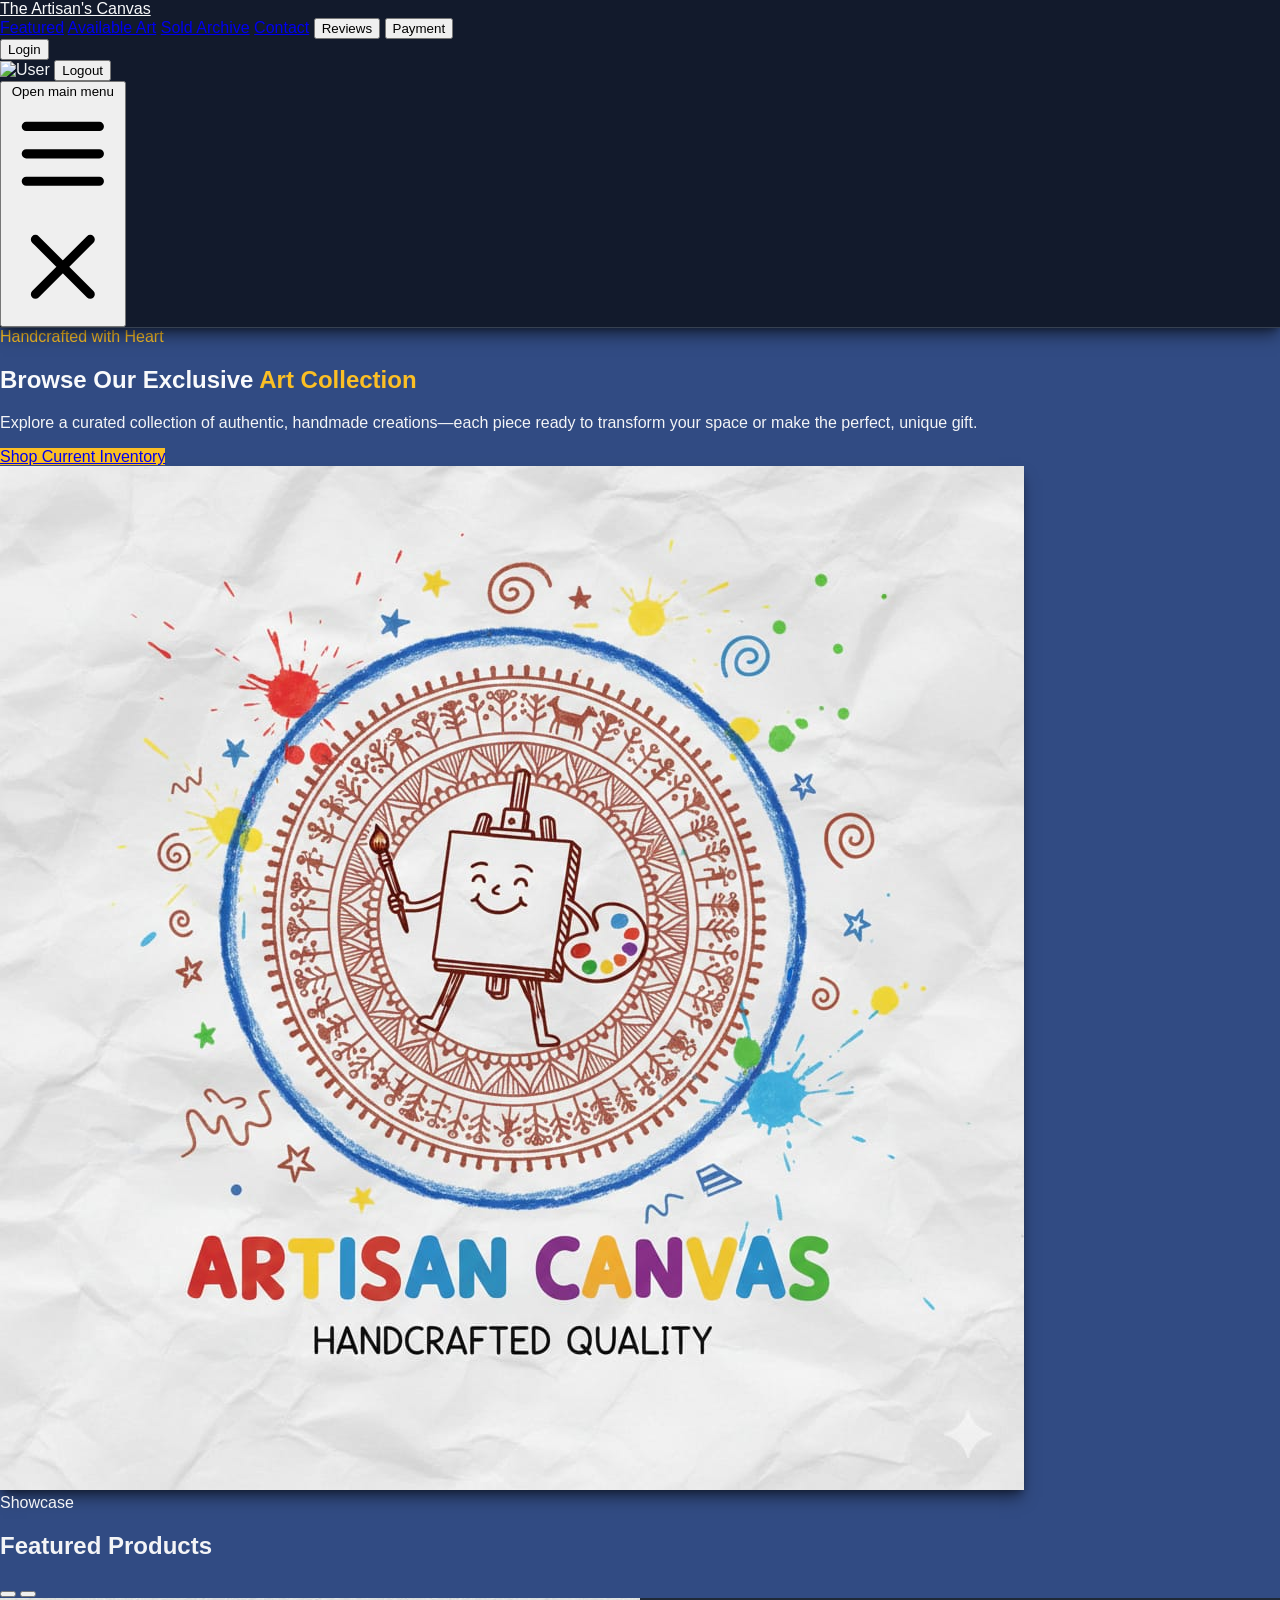
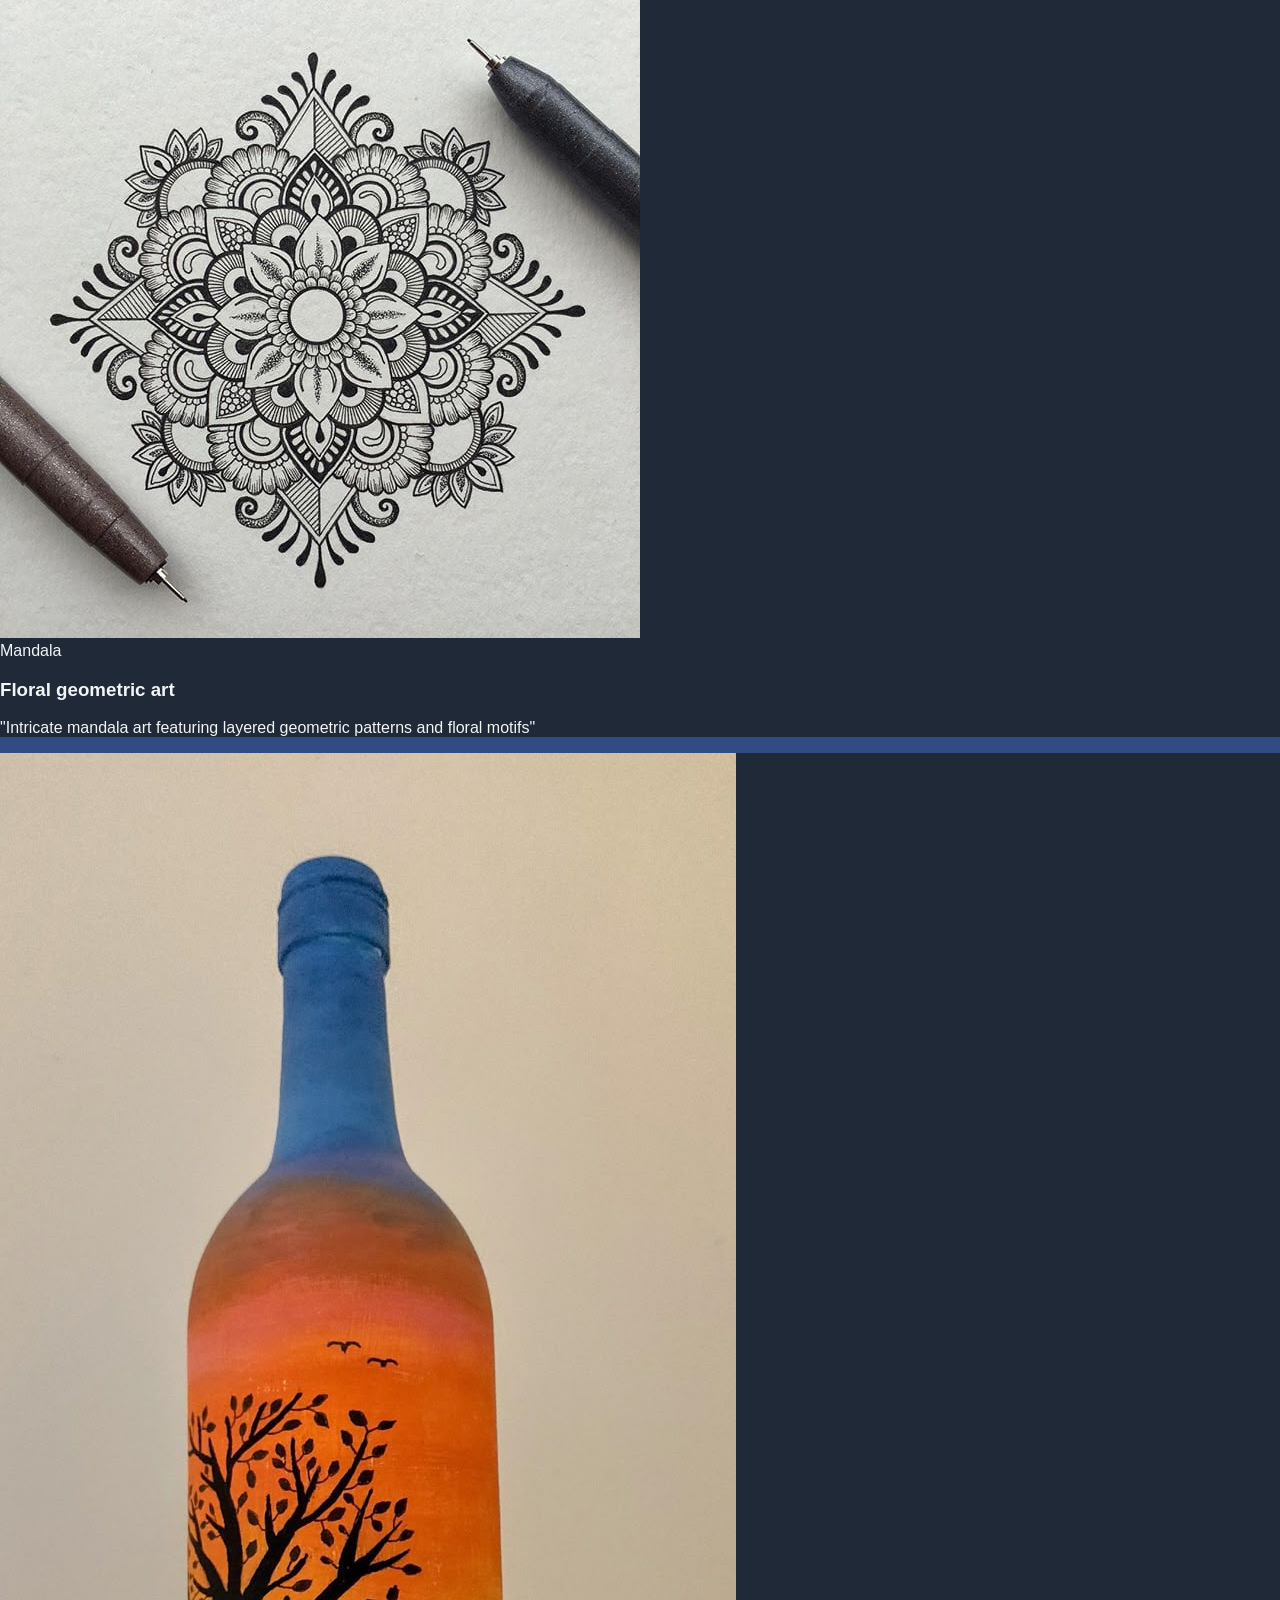
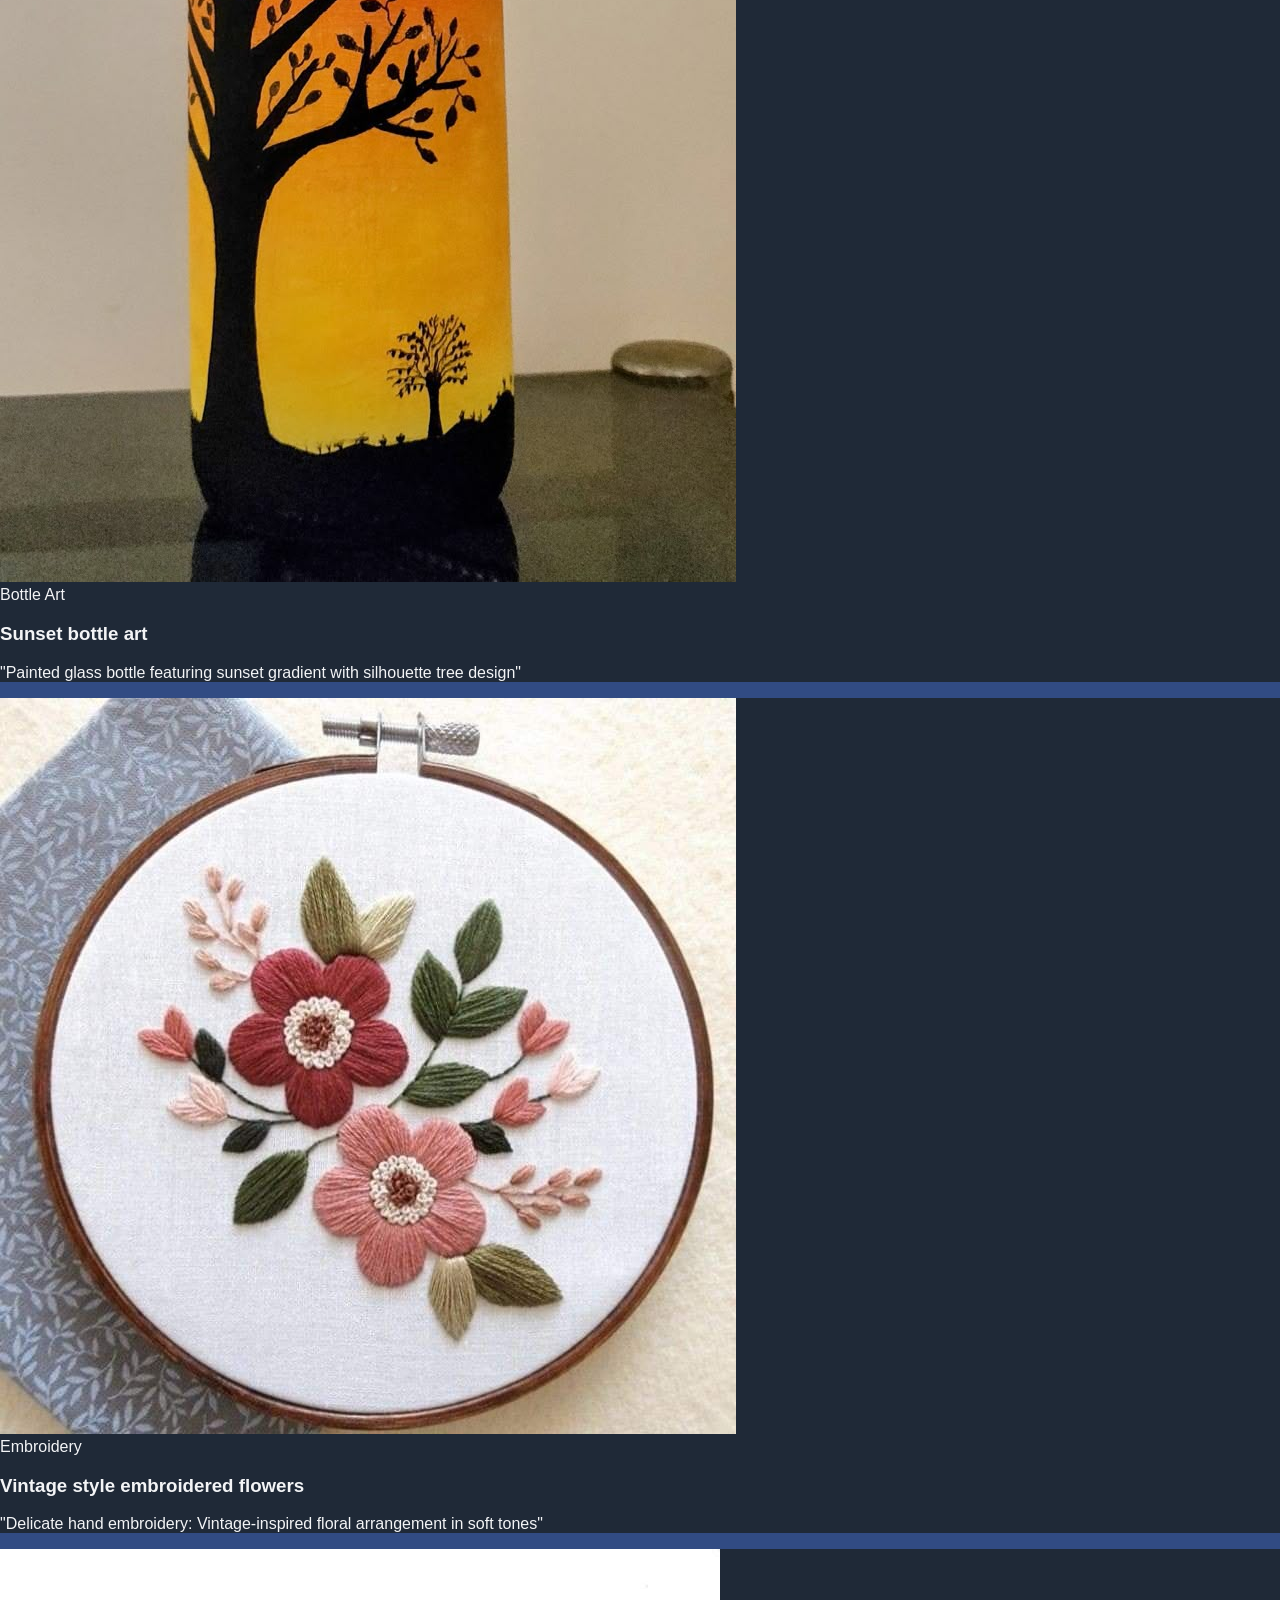
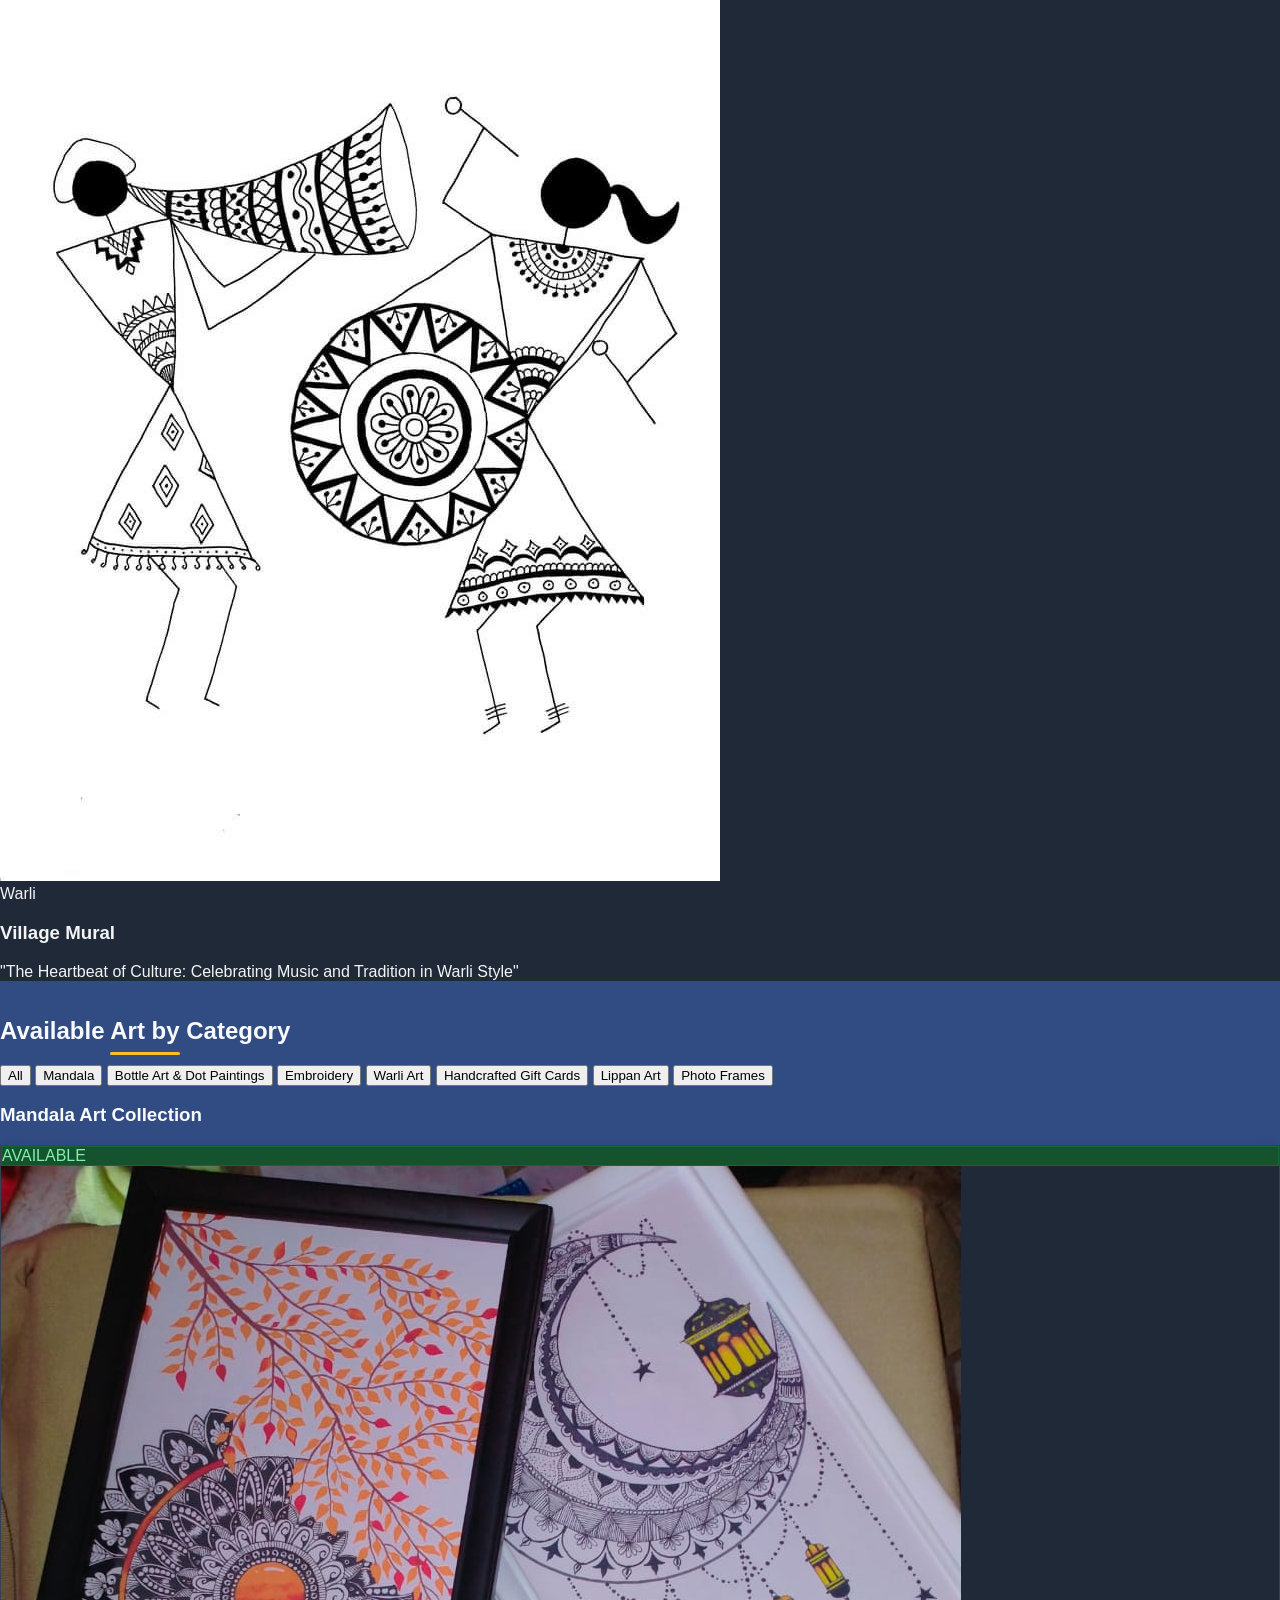
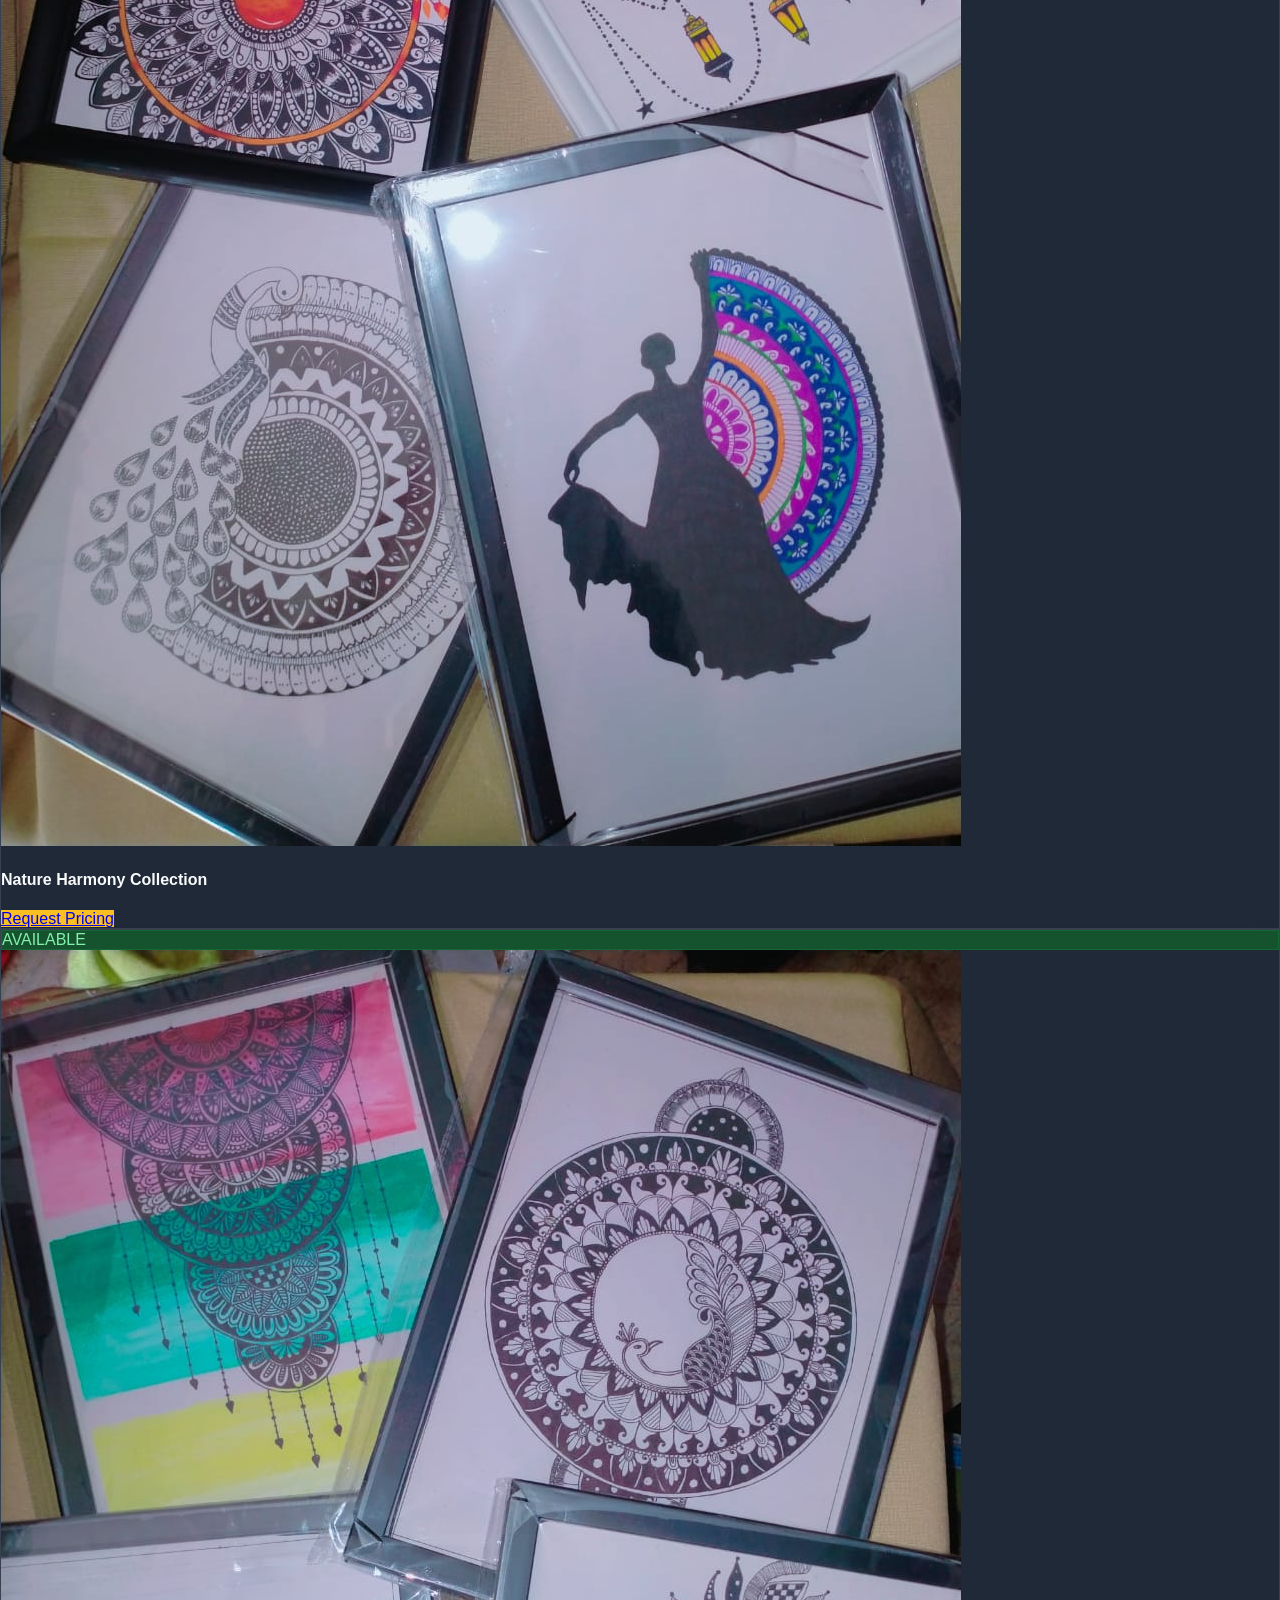
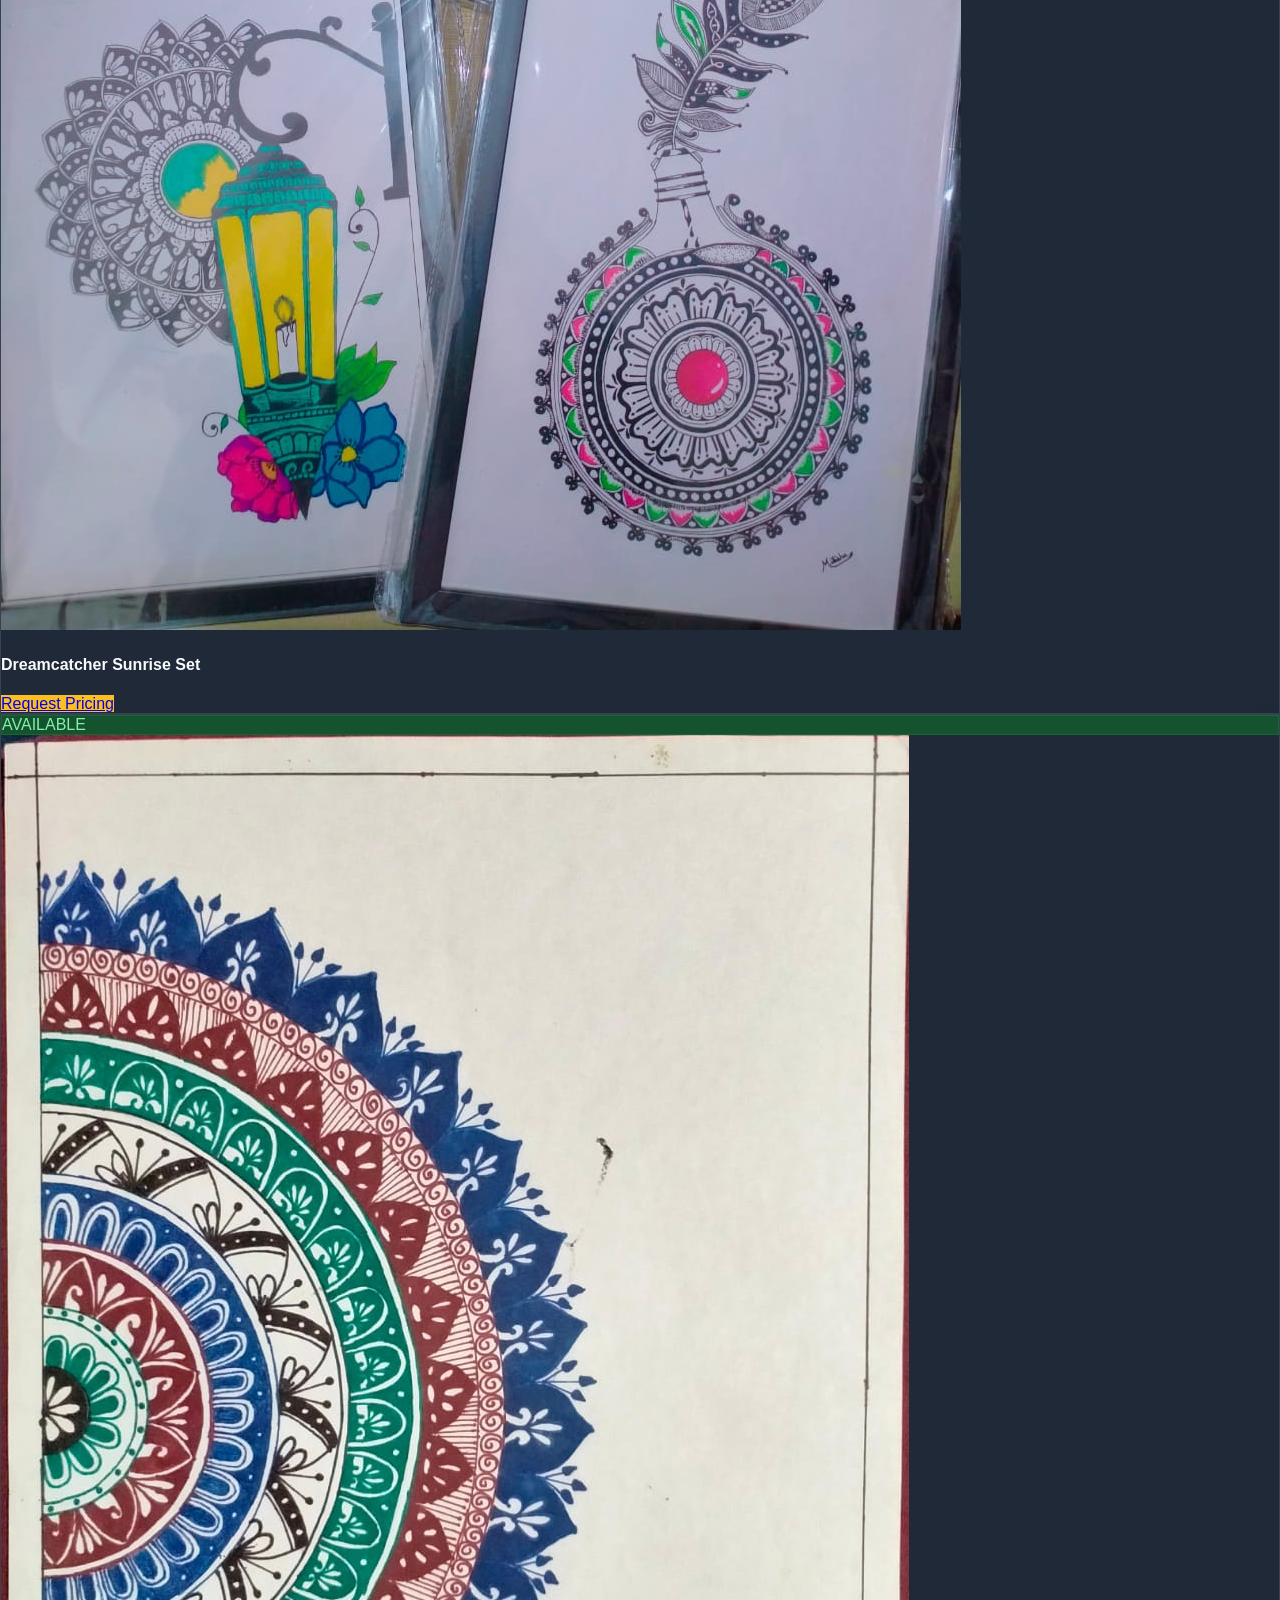
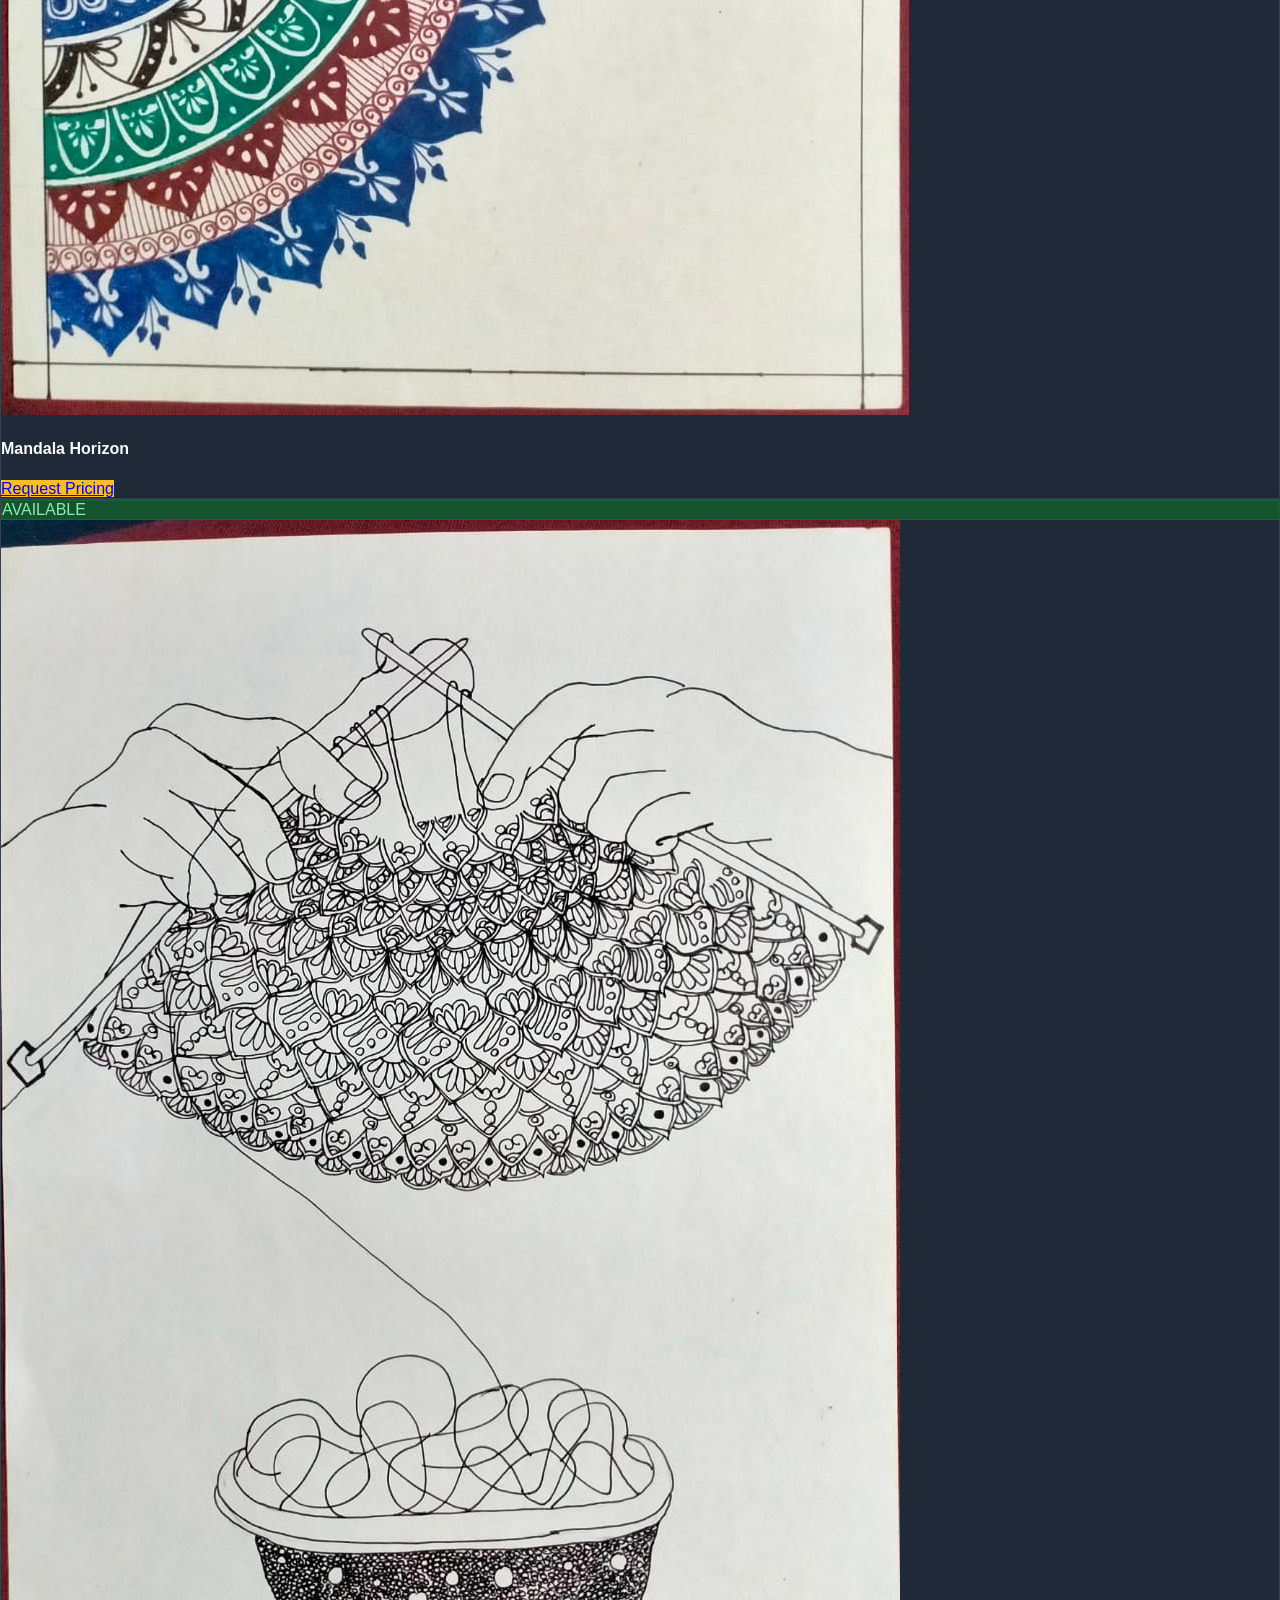
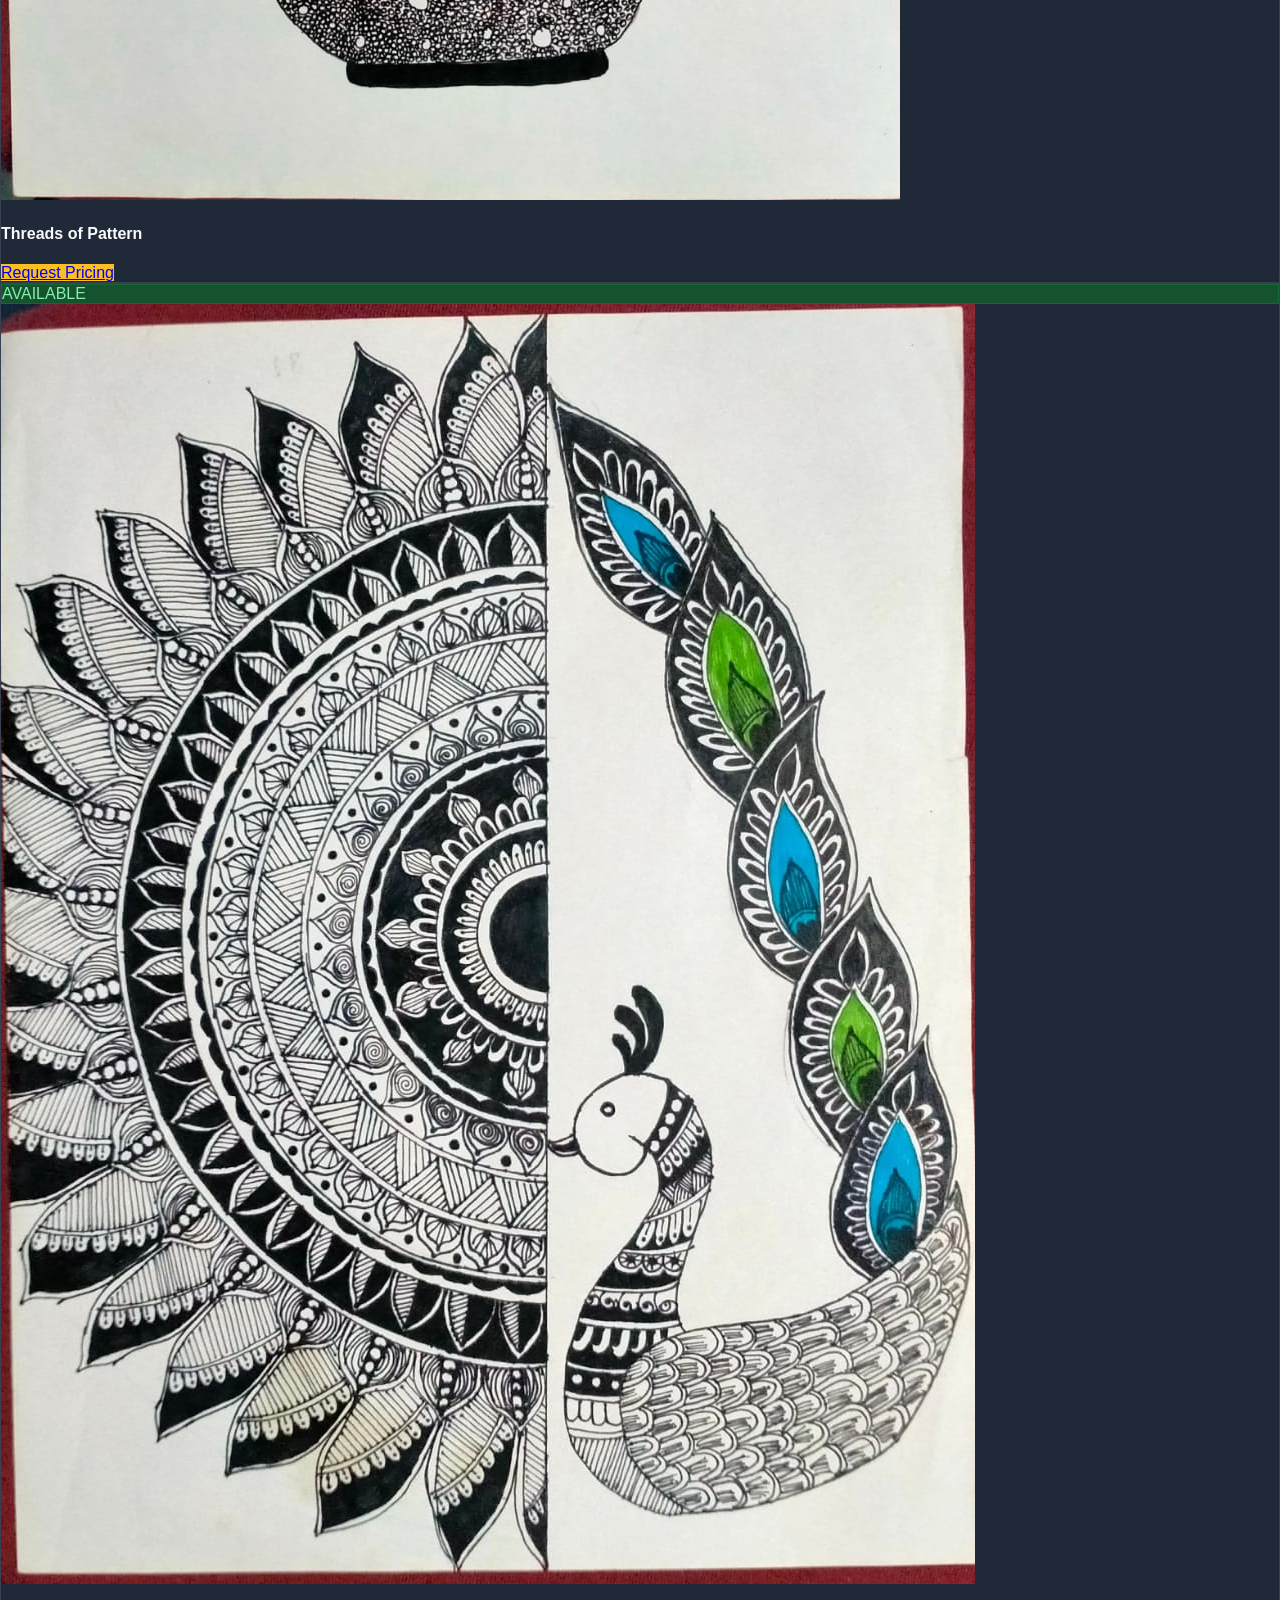
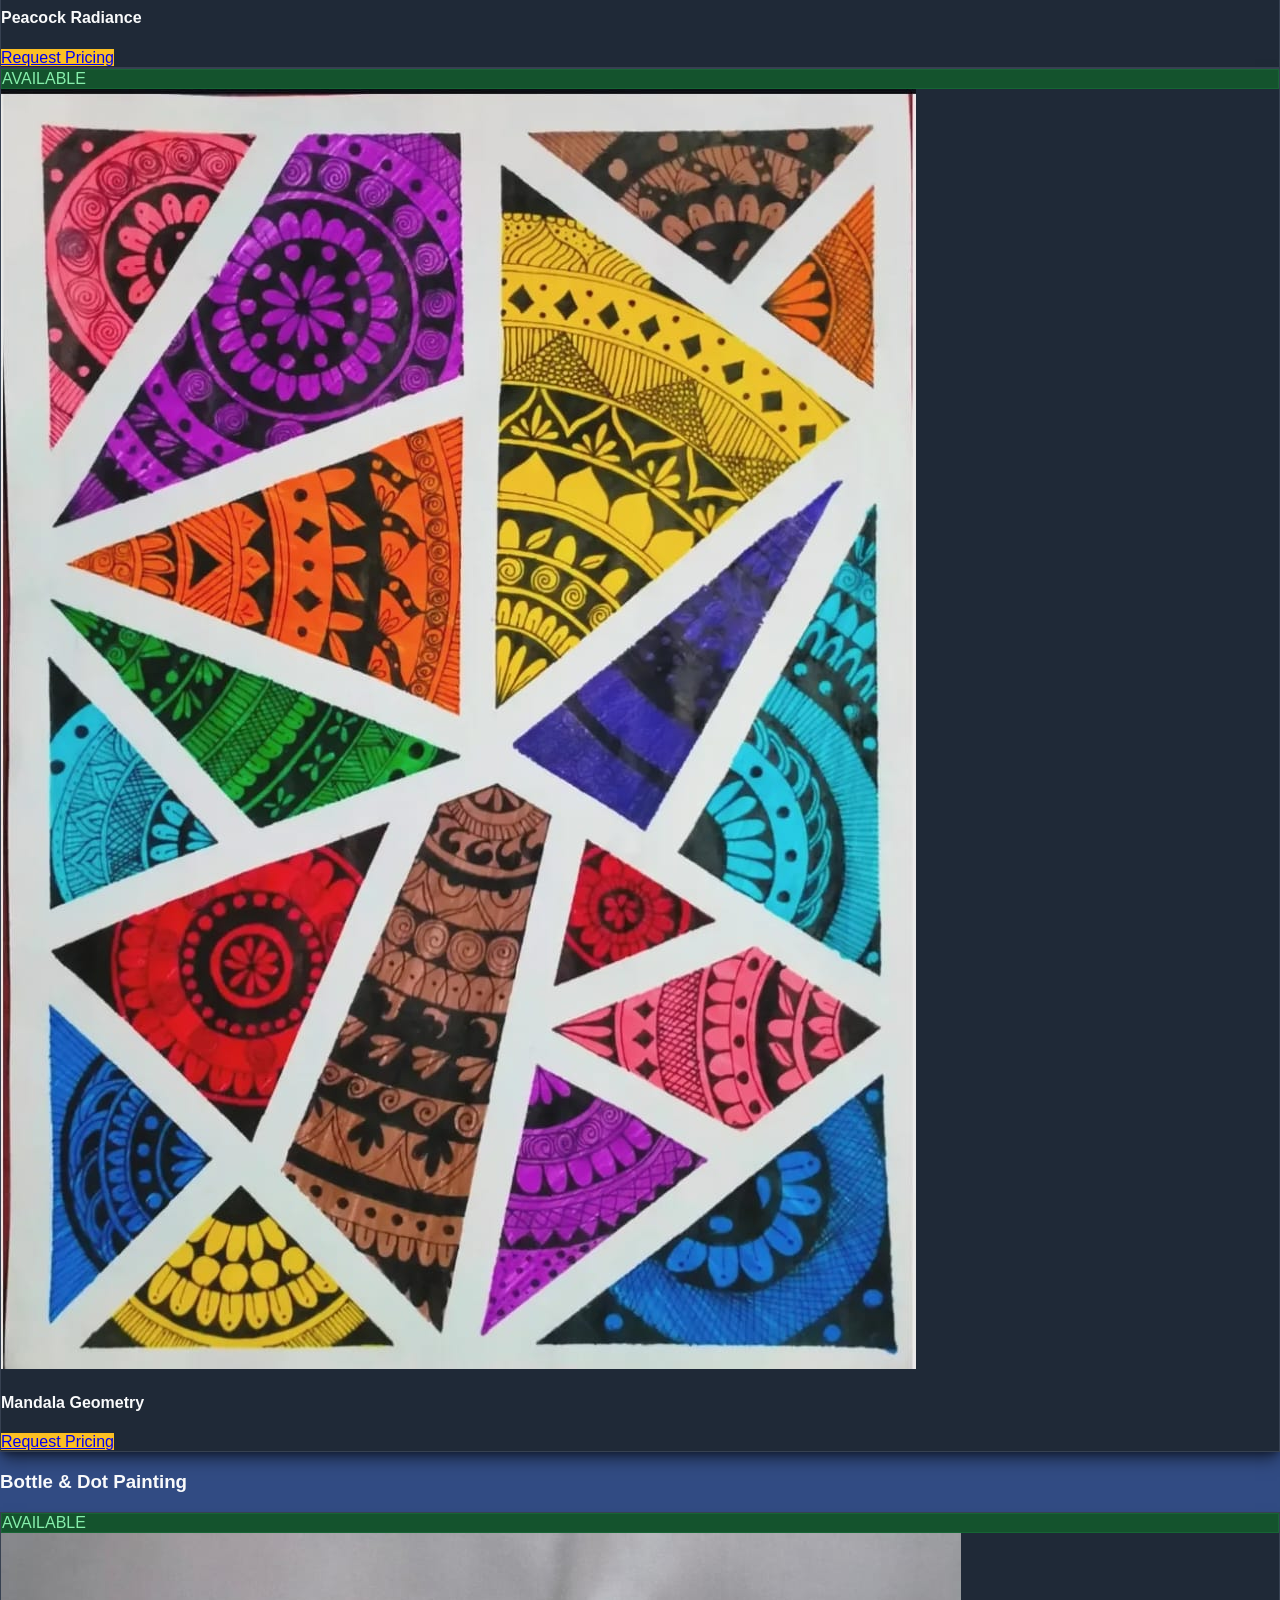
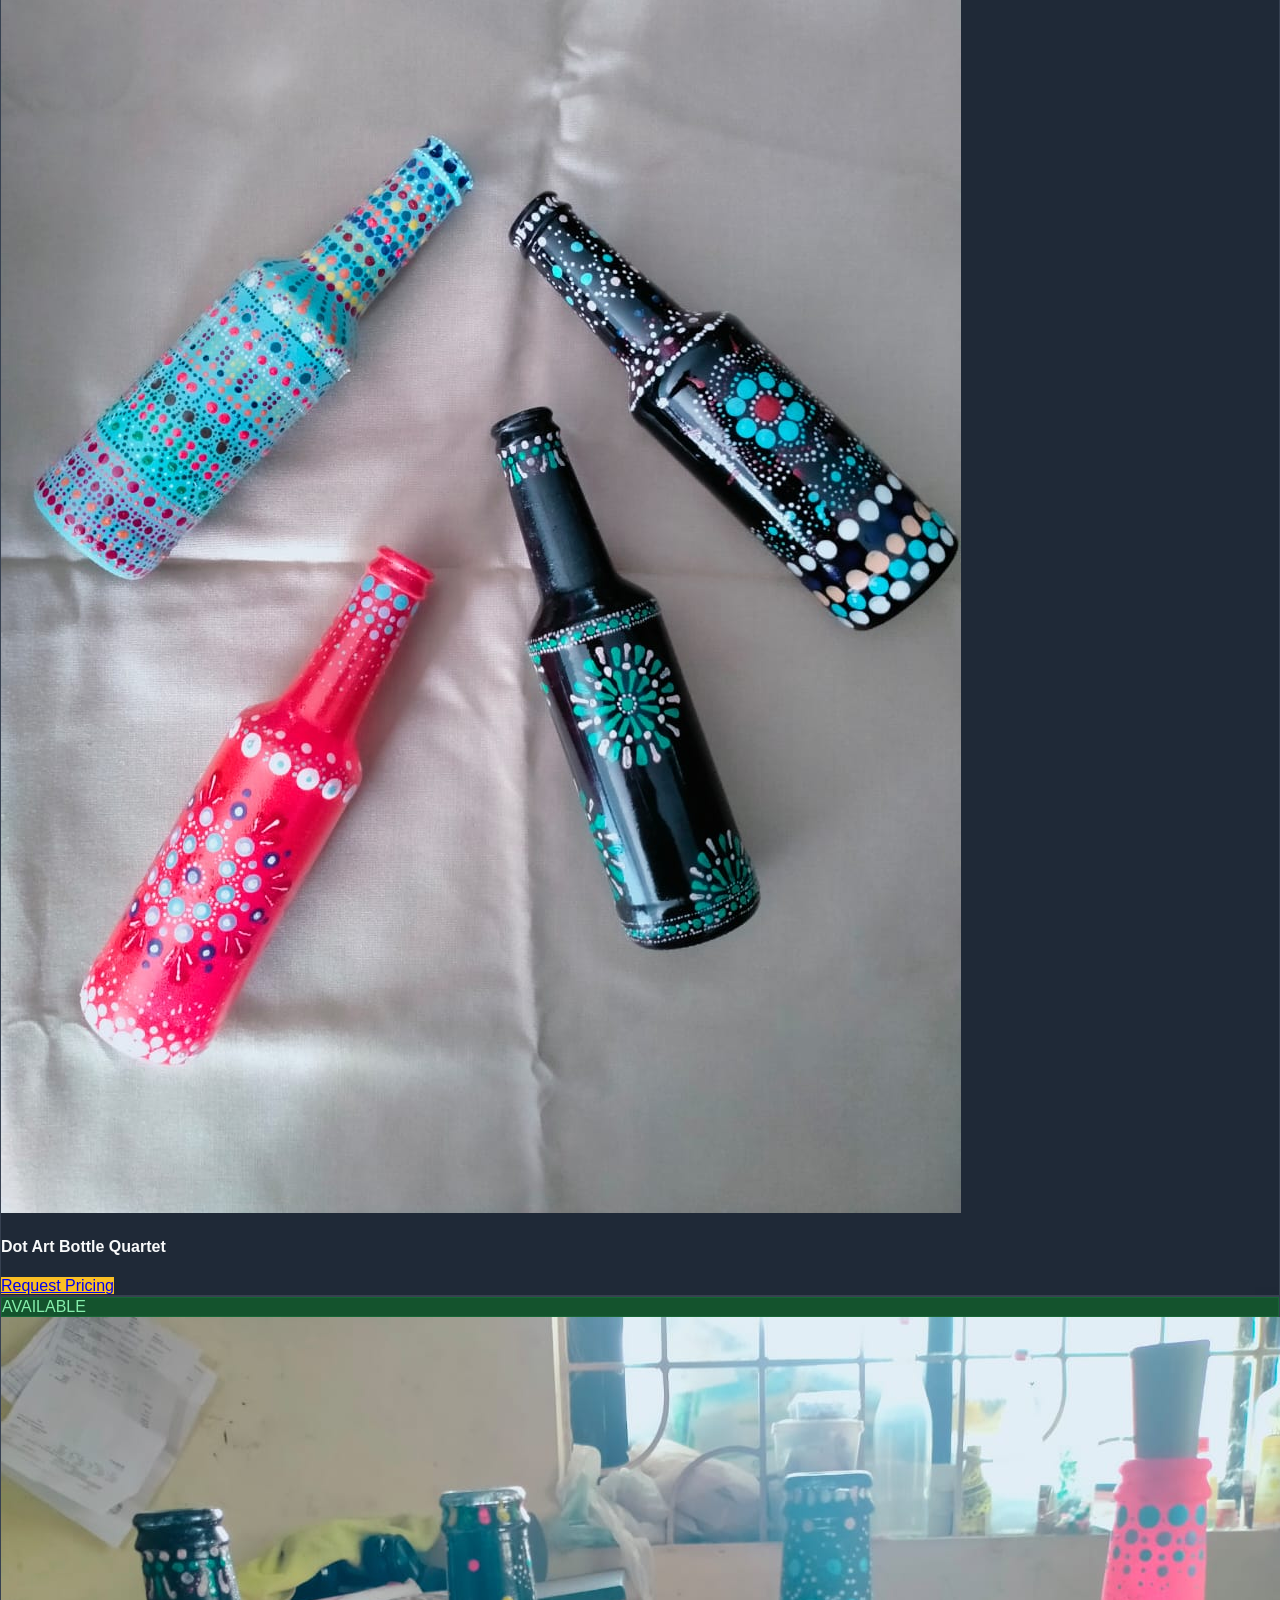
==== commit e83528f0: "Update index.html" ====
--- a/index.html
+++ b/index.html
@@ -285,7 +285,6 @@
                     <a href="#featured" class="inline-flex items-center px-1 pt-1 text-sm font-medium text-gray-300 hover:text-amber-400 border-b-2 border-transparent hover:border-amber-400 transition duration-300">Featured</a>
                     <a href="#gallery" class="inline-flex items-center px-1 pt-1 text-sm font-medium text-gray-300 hover:text-amber-400 border-b-2 border-transparent hover:border-amber-400 transition duration-300">Available Art</a>
                     <a href="#sold" class="inline-flex items-center px-1 pt-1 text-sm font-medium text-gray-300 hover:text-amber-400 border-b-2 border-transparent hover:border-amber-400 transition duration-300">Sold Archive</a>
-                    <a href="#about" class="inline-flex items-center px-1 pt-1 text-sm font-medium text-gray-300 hover:text-amber-400 border-b-2 border-transparent hover:border-amber-400 transition duration-300">About Us</a>
                     <a href="#contact" class="inline-flex items-center px-1 pt-1 text-sm font-medium text-gray-300 hover:text-amber-400 border-b-2 border-transparent hover:border-amber-400 transition duration-300">Contact</a>
                     
                     <button id="nav-review-btn" class="inline-flex items-center px-1 pt-1 text-sm font-medium text-gray-300 hover:text-amber-400 border-b-2 border-transparent hover:border-amber-400 transition duration-300">
@@ -322,7 +321,6 @@
                 <a href="#featured" class="block pl-3 pr-4 py-2 border-l-4 border-transparent text-base font-medium text-gray-300 hover:bg-dark-card hover:text-white">Featured</a>
                 <a href="#gallery" class="block pl-3 pr-4 py-2 border-l-4 border-amber-500 text-base font-medium text-white bg-dark-card">Available Art</a>
                 <a href="#sold" class="block pl-3 pr-4 py-2 border-l-4 border-transparent text-base font-medium text-gray-300 hover:bg-dark-card hover:text-white">Sold Archive</a>
-                <a href="#about" class="block pl-3 pr-4 py-2 border-l-4 border-transparent text-base font-medium text-gray-300 hover:bg-dark-card hover:text-white">About Us</a>
                 <a href="#contact" class="block pl-3 pr-4 py-2 border-l-4 border-transparent text-base font-medium text-gray-300 hover:bg-dark-card hover:text-white">Contact</a>
                 
                 <!-- INTEGRATED: Payment Trigger in Mobile Menu -->
@@ -874,6 +872,7 @@
                         <span class="p-2 bg-amber-500 rounded-lg text-gray-900"><i data-lucide="paintbrush"></i></span>
                         <h3 class="text-3xl font-bold art-primary-text">Warli Painting Collection</h3>
                     </div>
+                 
                     <div class="grid sm:grid-cols-2 md:grid-cols-3 lg:grid-cols-4 gap-6">
                         <!-- Warli 1 -->
                         <div class="bg-dark-card rounded-xl overflow-hidden shadow-art product-card relative group">
@@ -888,7 +887,7 @@
                                 </a>
                             </div>
                         </div>
-\
+                        <!-- Warli 2--->
                         <div class="bg-dark-card rounded-xl overflow-hidden shadow-art product-card relative group">
                             <div class="absolute top-0 right-0 m-3 px-3 py-1 available-tag font-bold text-xs rounded-full shadow-md z-10">AVAILABLE</div>
                             <div class="relative h-80">
@@ -901,11 +900,12 @@
                                 </a>
                             </div>
                         </div>
-
-                        <div class="bg-dark-card rounded-xl overflow-hidden shadow-art product-card relative group">
-                            <div class="absolute top-0 right-0 m-3 px-3 py-1 available-tag font-bold text-xs rounded-full shadow-md z-10">AVAILABLE</div>
-                            <div class="relative h-80">
-                                <img src="w5.jpeg alt="Warli" class="w-full h-full object-cover">
+                        <!-- Warli 3--->
+
+                        <div class="bg-dark-card rounded-xl overflow-hidden shadow-art product-card relative group">
+                            <div class="absolute top-0 right-0 m-3 px-3 py-1 available-tag font-bold text-xs rounded-full shadow-md z-10">AVAILABLE</div>
+                            <div class="relative h-80">
+                                <img src="w5.jpeg" alt="Warli" class="w-full h-full object-cover">
                             </div>
                             <div class="p-5 text-center">
                                 <h4 class="text-xl font-bold art-primary-text mt-2 mb-4">Village Life</h4>
@@ -914,14 +914,15 @@
                                 </a>
                             </div>
                         </div>
-                        <!-- Warli 4 
-                        <div class="bg-dark-card rounded-xl overflow-hidden shadow-art product-card relative group">
-                            <div class="absolute top-0 right-0 m-3 px-3 py-1 available-tag font-bold text-xs rounded-full shadow-md z-10">AVAILABLE</div>
-                            <div class="relative h-80">
-                                <img src="https://placehold.co/600x400/374151/fbbf24?text=Tree+of+Life" alt="Warli" class="w-full h-full object-cover">
-                            </div>
-                            <div class="p-5 text-center">
-                                <h4 class="text-xl font-bold art-primary-text mt-2 mb-4">Tree of Life</h4>
+                        <!-- Warli 4--->
+
+                        <div class="bg-dark-card rounded-xl overflow-hidden shadow-art product-card relative group">
+                            <div class="absolute top-0 right-0 m-3 px-3 py-1 available-tag font-bold text-xs rounded-full shadow-md z-10">AVAILABLE</div>
+                            <div class="relative h-80">
+                                <img src="warlihang.jpeg" alt="Warli" class="w-full h-full object-cover">
+                            </div>
+                            <div class="p-5 text-center">
+                                <h4 class="text-xl font-bold art-primary-text mt-2 mb-4">Warli Wall/Door Hanger</h4>
                                 <a href="#contact" class="art-accent art-accent-hover text-gray-900 font-bold py-2 px-4 rounded-full text-sm inline-flex items-center space-x-2 transition duration-300">
                                     <i data-lucide="send" class="w-4 h-4"></i><span>Request Pricing</span>
                                 </a>
@@ -1407,23 +1408,6 @@
             </div>
         </section>
 
-        <!-- About Us Section -->
-        <section id="about" class="py-20 bg-[#111827] border-t border-b border-gray-800">
-            <!-- ... about content ... -->
-             <div class="max-w-7xl mx-auto px-4 sm:px-6 lg:px-8">
-                <div class="grid md:grid-cols-2 gap-12 items-center">
-                    <div class="order-2 md:order-1 relative group">
-                        <img src="am.jpeg" alt="Studio" class="w-full h-80 object-cover rounded-3xl shadow-art border border-gray-700">
-                    </div>
-                    <div class="order-1 md:order-2">
-                        <h2 class="text-4xl font-bold section-title mb-8 art-primary-text md:text-left text-center">Our Mission</h2>
-                        <p class="text-lg mb-6 text-gray-400">The Artisan's Canvas was founded on a simple belief: “To celebrate and preserve the beauty of handcrafted art by connecting skilled artisans and passionate art lovers. We strive to inspire creativity, honor tradition, and bring unique, meaningful creations into everyday life. This vision was brought to life by <strong>Abhishek</strong> and <strong>Milisha</strong>, the founders of The Artisan's Canvas, who share a passion for connecting artists and art lovers through authentic, personalized creations.”</p>
-                        <p class="text-lg italic art-accent-text">"Art is not what you see, but what you make others see.” – Edgar Degas</p>
-                        <a href="#contact" class="mt-6 inline-flex bg-gray-700 hover:bg-gray-600 text-white font-semibold py-2 px-6 rounded-full shadow-md transition duration-300">Meet the Creator</a>
-                    </div>
-                </div>
-            </div>
-        </section>
         
         <!-- REVIEWS CODE -->
         <button id="sticky-review-btn" class="fixed right-0 top-1/2 transform -translate-y-1/2 z-40 bg-amber-500 text-gray-900 font-bold py-3 px-1 rounded-l-lg shadow-lg hover:bg-amber-400 transition flex flex-col items-center gap-1 border-l-2 border-t-2 border-b-2 border-white/20">
@@ -1489,30 +1473,17 @@
                         <a href="mailto:artisancanvas26@gmail.com" class="text-2xl font-bold text-amber-400 hover:text-amber-300 transition duration-300 inline-block p-3 rounded-lg bg-gray-800 hover:bg-gray-700 border border-gray-700 max-w-full break-words">artisancanvas26@gmail.com</a>
                     </div>
                     
-                    <div class=" pt-4 border-t border-gray-700 flex flex-col items-center">
-                        <span class="flex justify-center text-xl font-semibold text-gray-200">Phone No. / WhatsApp</span>
-                        <div class="flex items-center justify-center space-x-4 mb-3"></div>
-                        <a href="tel:+91 9022290311" class="text-2xl font-bold text-amber-400 hover:text-amber-300 transition duration-300 inline-block p-3 rounded-lg bg-gray-800 hover:bg-gray-700 border border-gray-700">+91 9022290311</a>
-                        <a href="tel:+91 7798838875" class="text-2xl font-bold text-amber-400 hover:text-amber-300 transition duration-300 inline-block p-3 rounded-lg bg-gray-800 hover:bg-gray-700 border border-gray-700">+91 7798838875</a>
-                    </div>
-
-                    <!-- NEW SOCIAL SECTION -->
-                    <div class="pt-4 border-t border-gray-700 flex flex-col items-center">
-                        <span class="text-xl font-semibold text-gray-200 mb-4">Connect With Us</span>
-                        <div class="flex justify-center space-x-8">
+                    <div class="pt-8 flex flex-col items-center">
+                        <span class="text-xl font-semibold text-gray-200 mb-6">Connect With Us</span>
+                        <div class="flex justify-center space-x-12">
                             <!-- Instagram -->
                             <a href="https://www.instagram.com/artisanscanvas4/" aria-label="Instagram" class="flex flex-col items-center group">
-                                <img src="insta.png" alt="Instagram" class="w-12 h-12 object-contain hover:scale-110 transition duration-300">
+                                <img src="insta.png" alt="Instagram" class="w-14 h-14 object-contain hover:scale-110 transition duration-300">
                                 <span class="mt-2 text-sm text-gray-400 group-hover:text-[#E1306C]">Instagram</span>
-                            </a>
-                            <!-- LinkedIn -->
-                            <a href="https" aria-label="LinkedIn" class="flex flex-col items-center group">
-                                <img src="link.png" alt="LinkedIn" class="w-12 h-12 object-contain hover:scale-110 transition duration-300">
-                                <span class="mt-2 text-sm text-gray-400 group-hover:text-[#0A66C2]">LinkedIn</span>
                             </a>
                             <!-- Email -->
                              <a href="mailto:artisancanvas26@gmail.com" aria-label="Email" class="flex flex-col items-center group">
-                                <img src="gmail.png" alt="Email" class="w-12 h-12 object-contain hover:scale-110 transition duration-300">
+                                <img src="gmail.png" alt="Email" class="w-14 h-14 object-contain hover:scale-110 transition duration-300">
                                 <span class="mt-2 text-sm text-gray-400 group-hover:text-amber-400">Email</span>
                             </a>
                         </div>
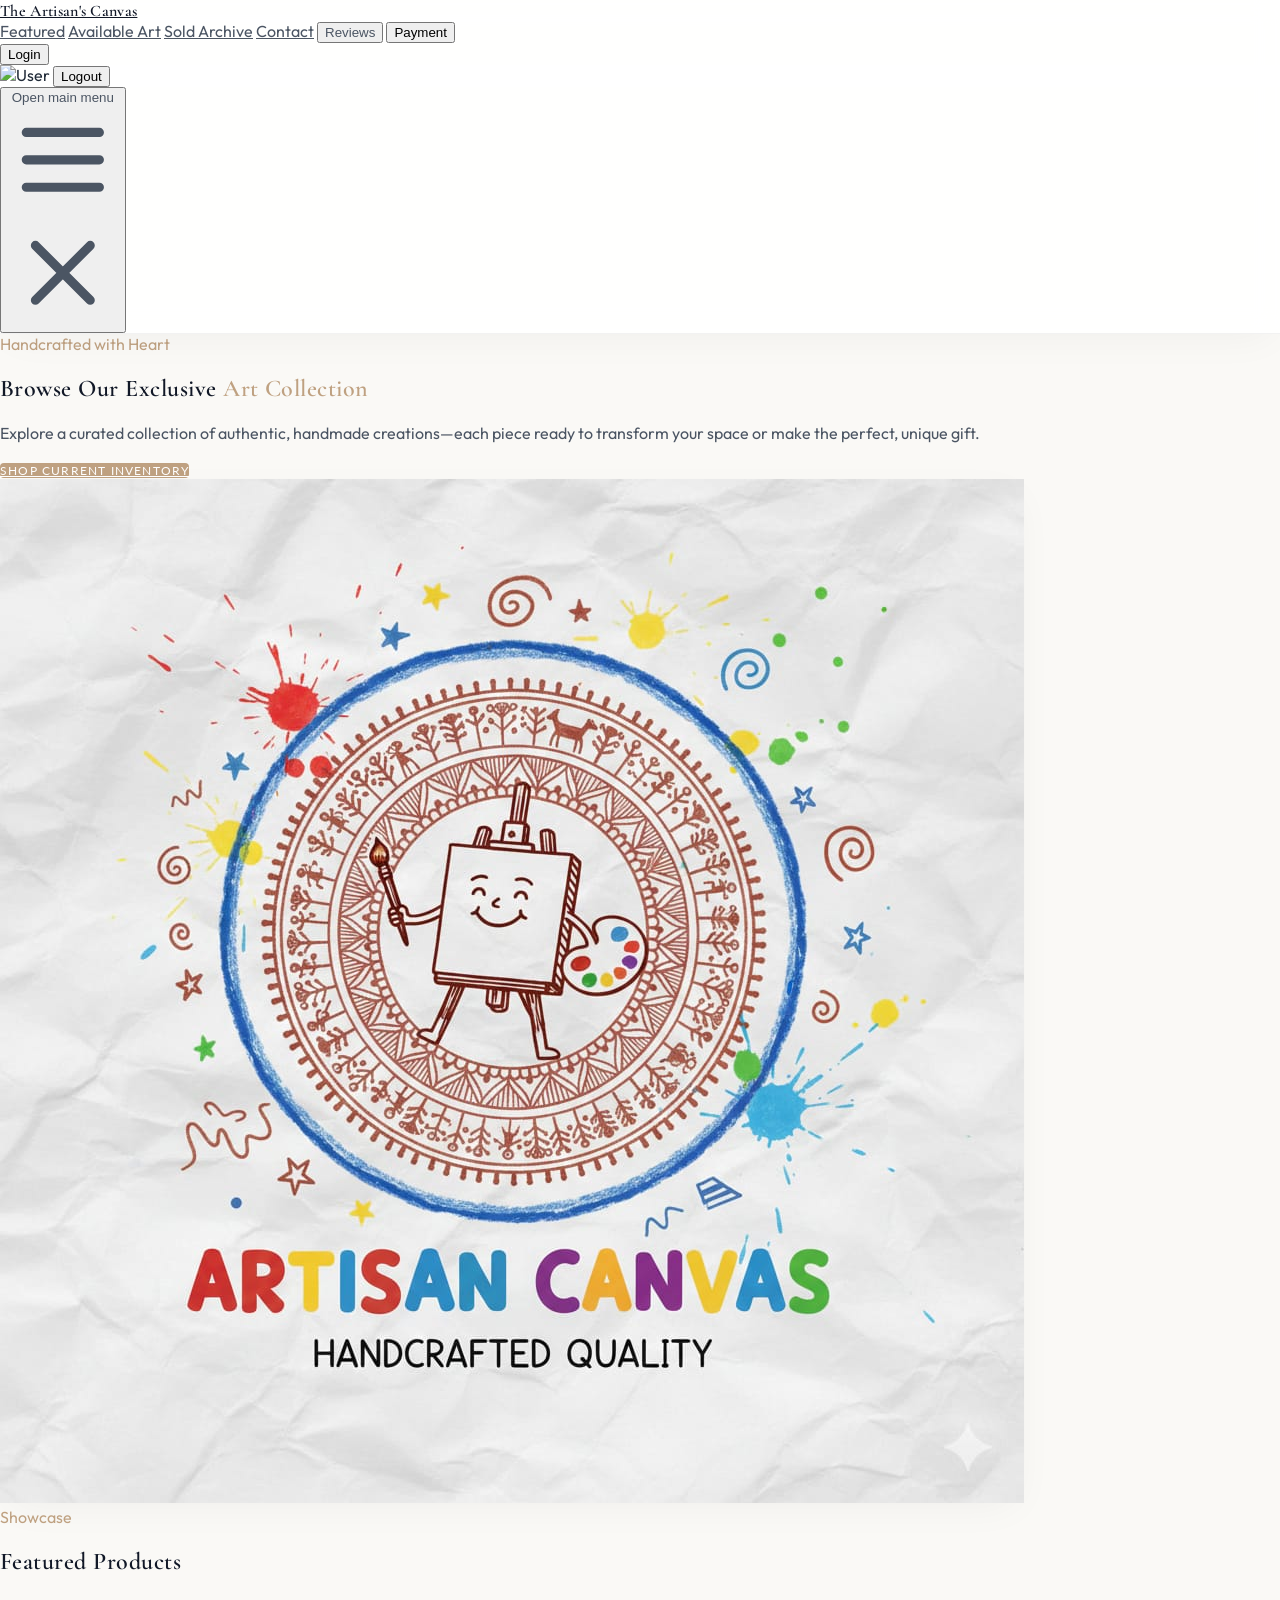
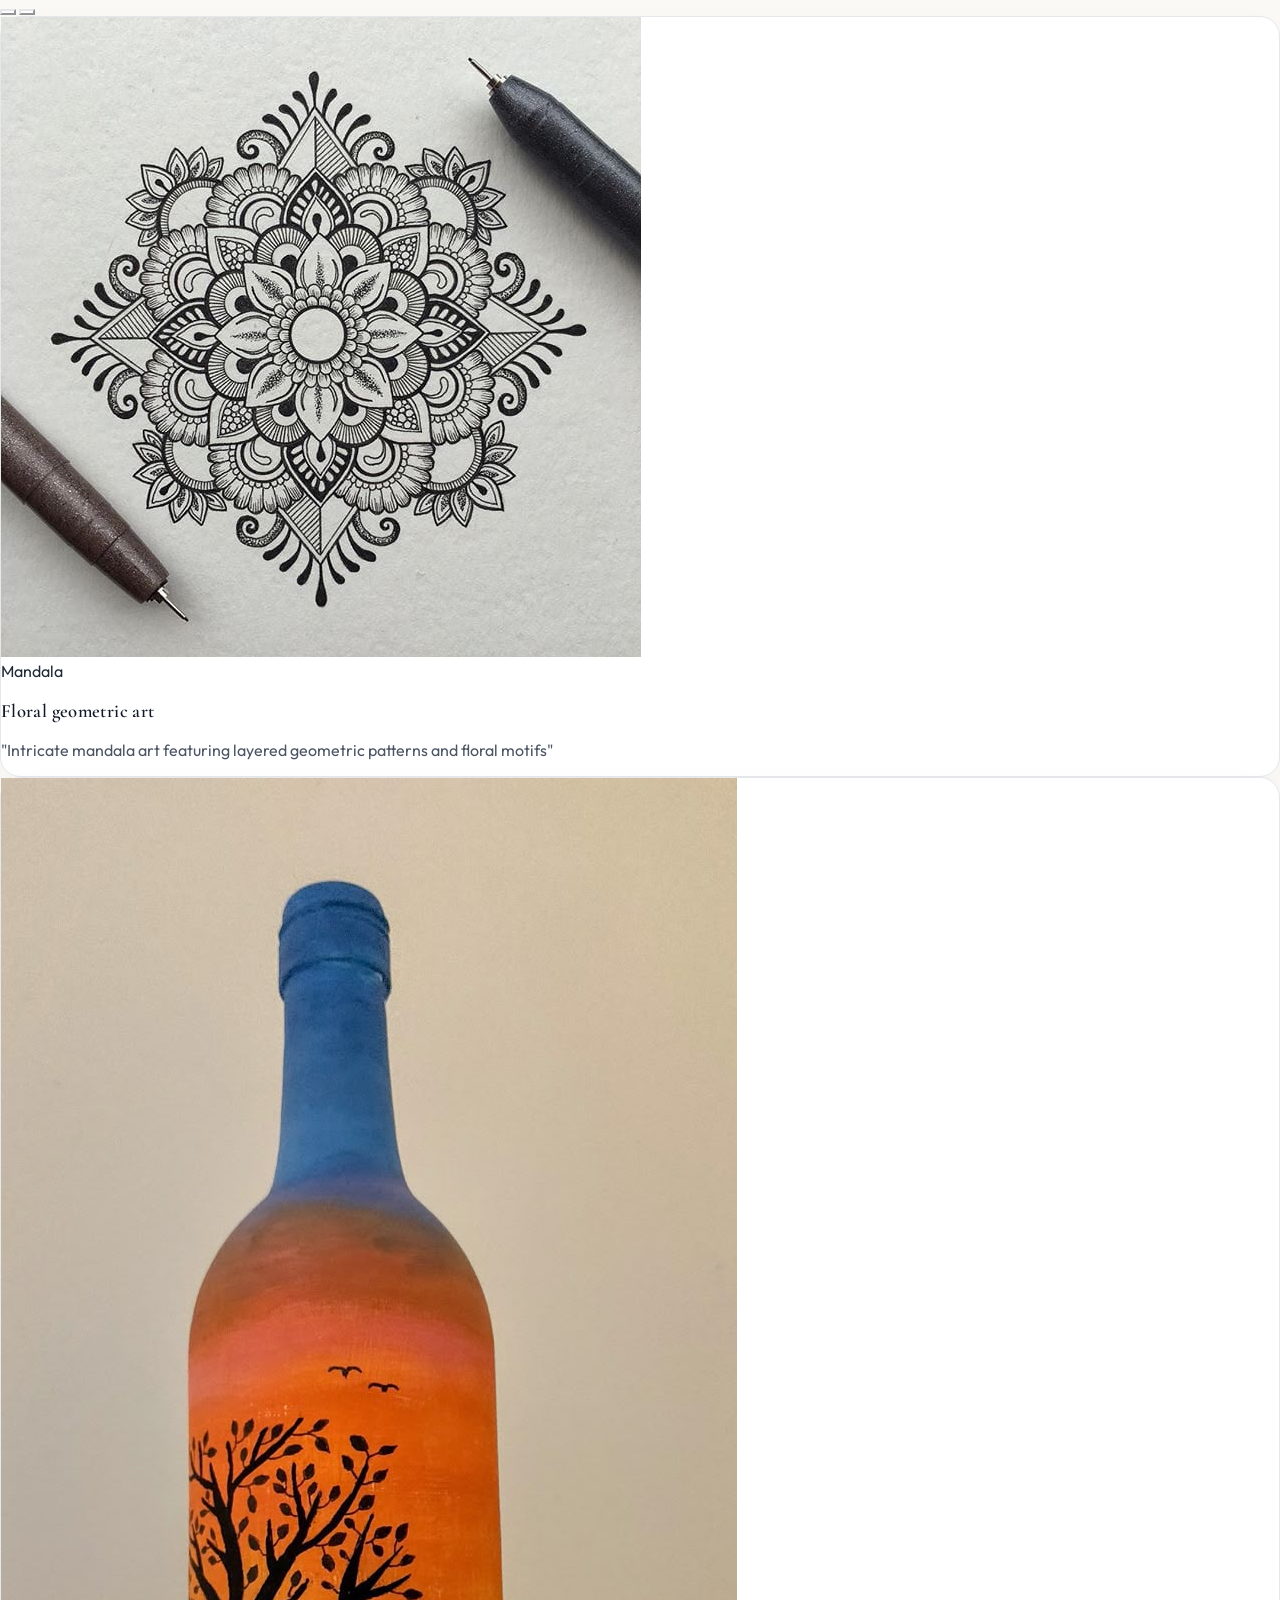
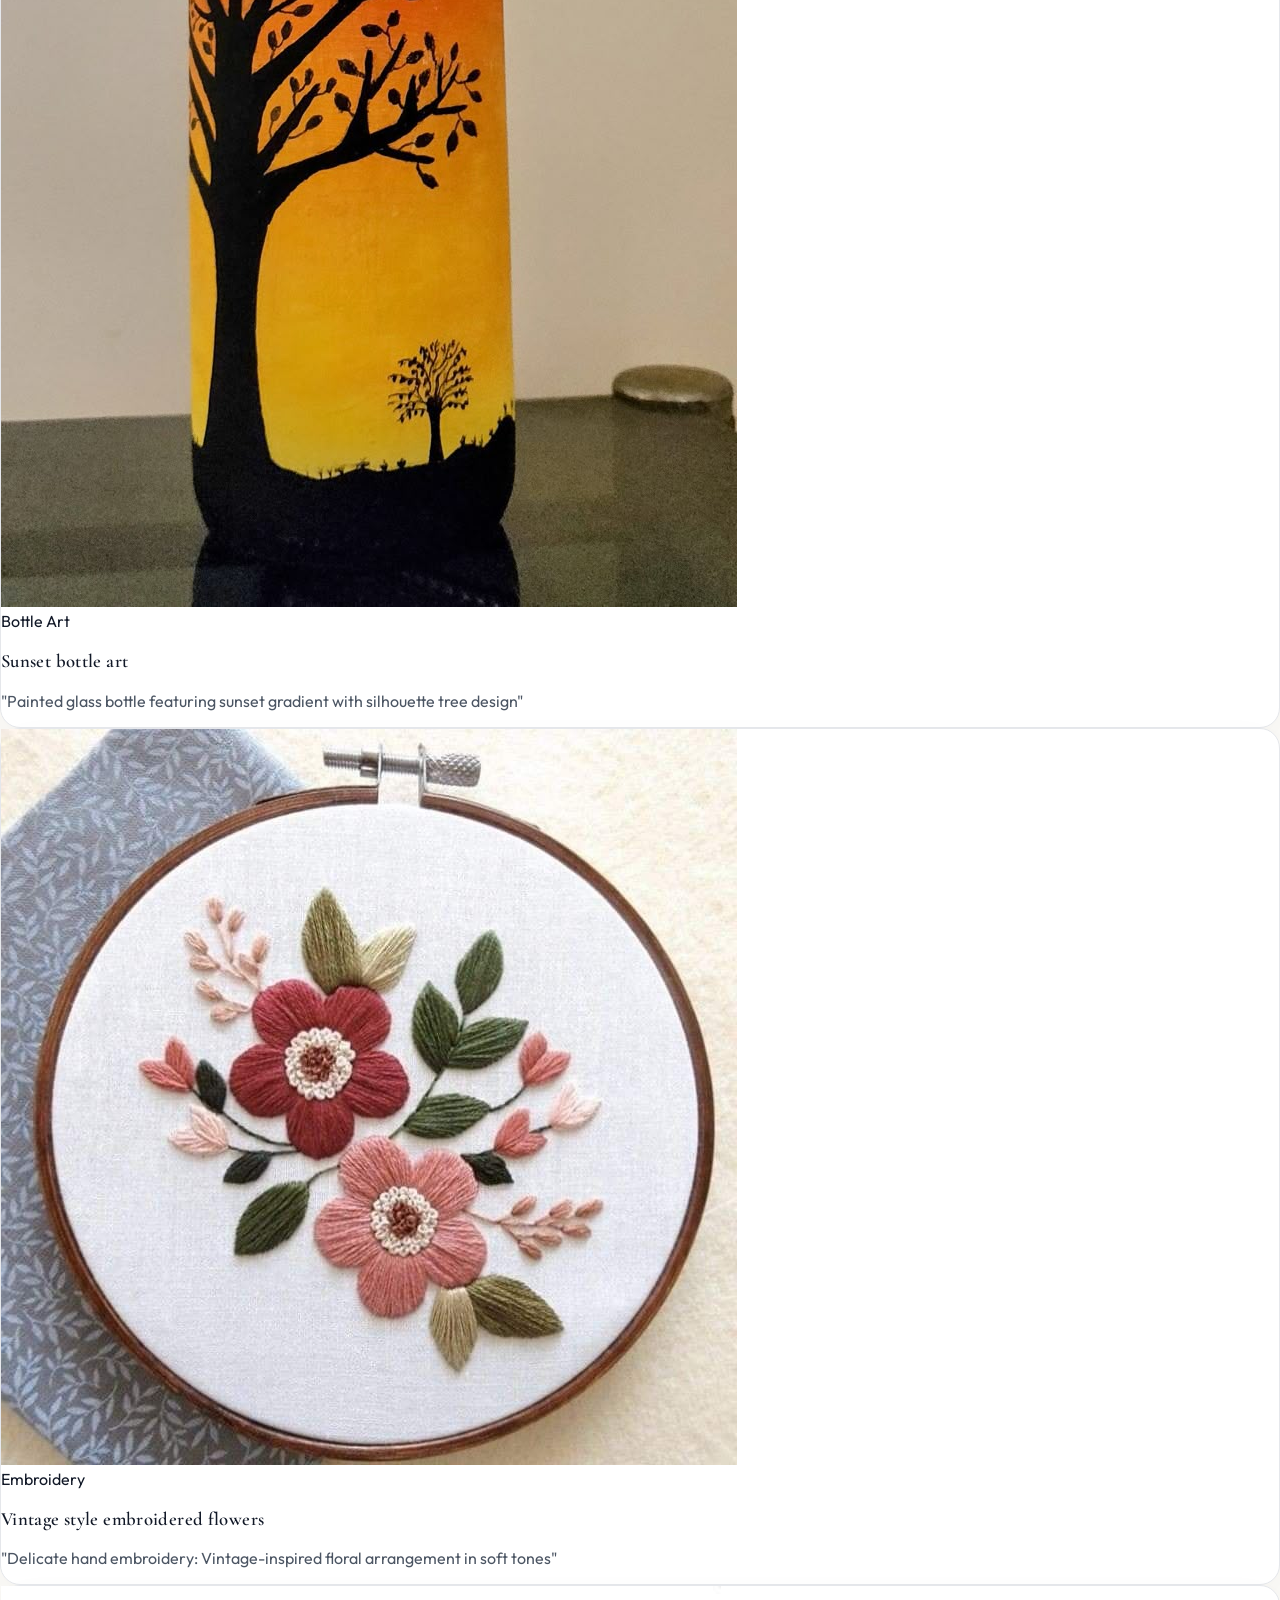
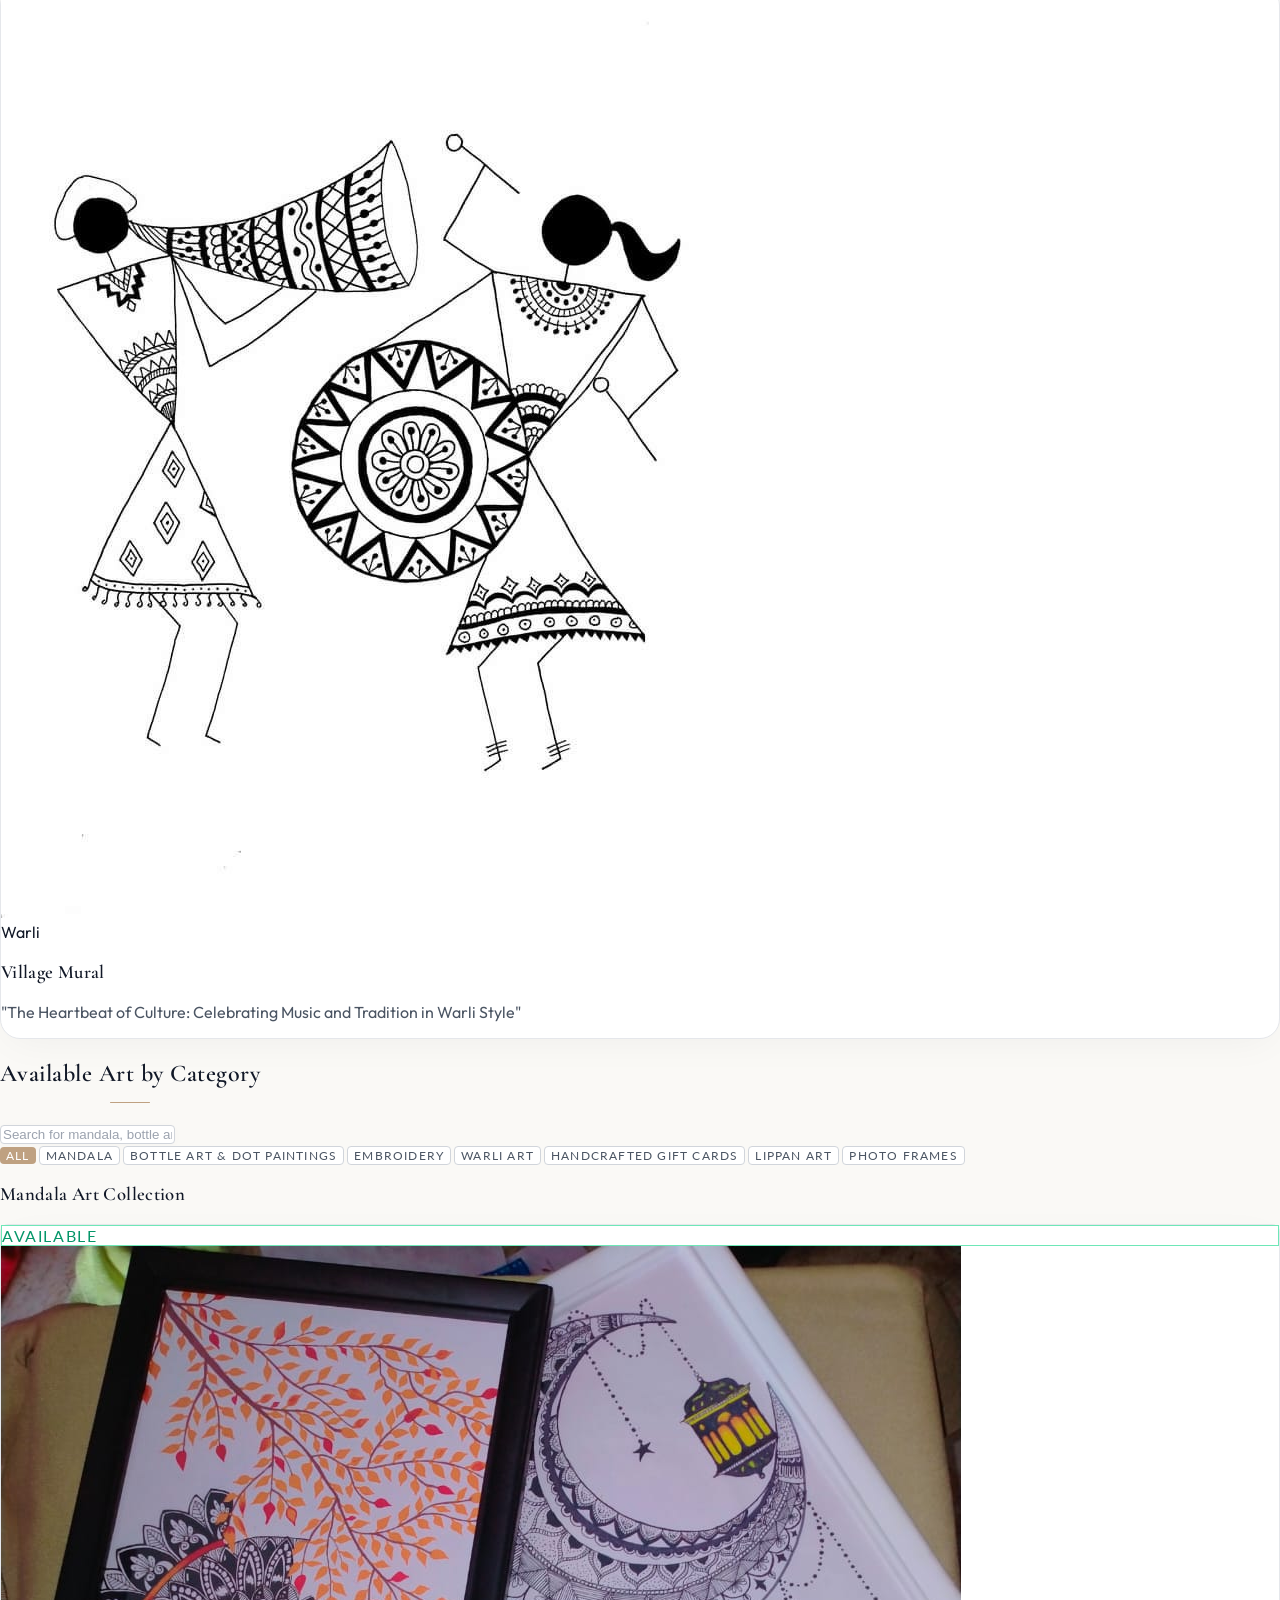
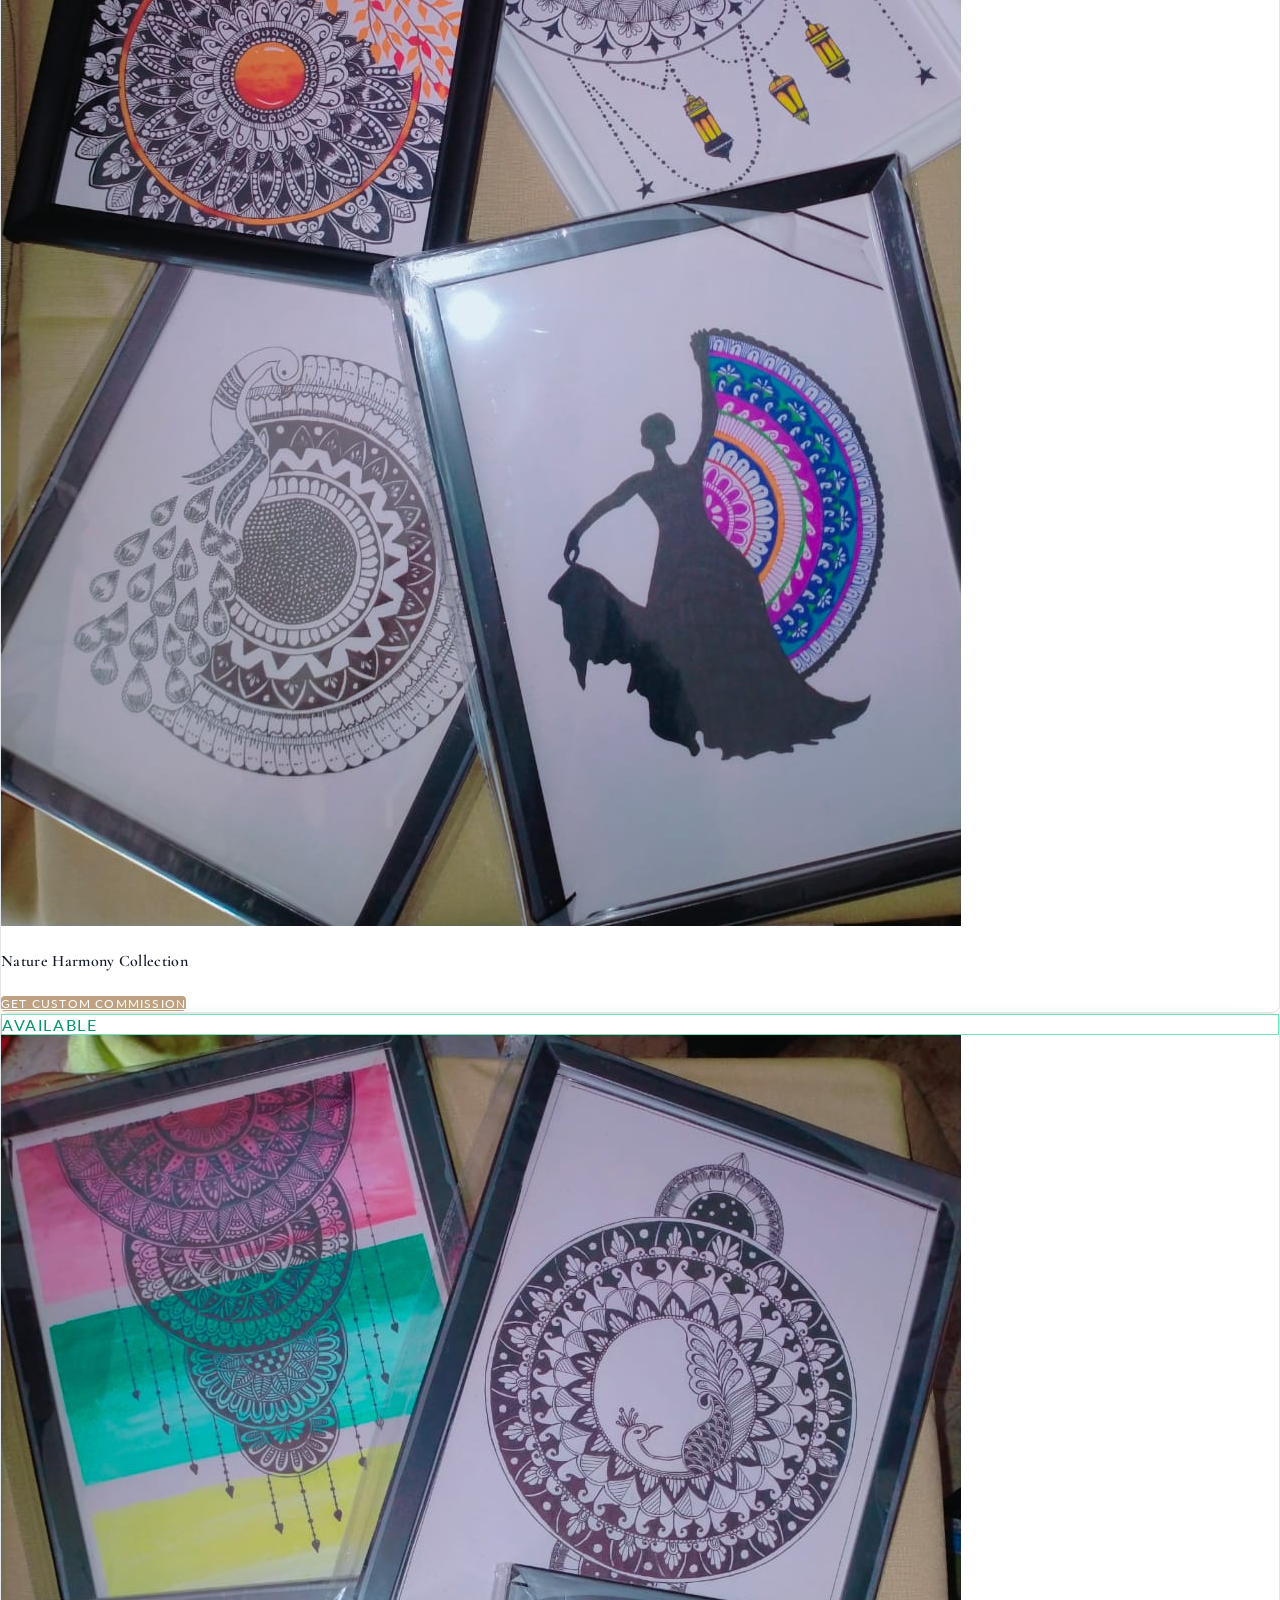
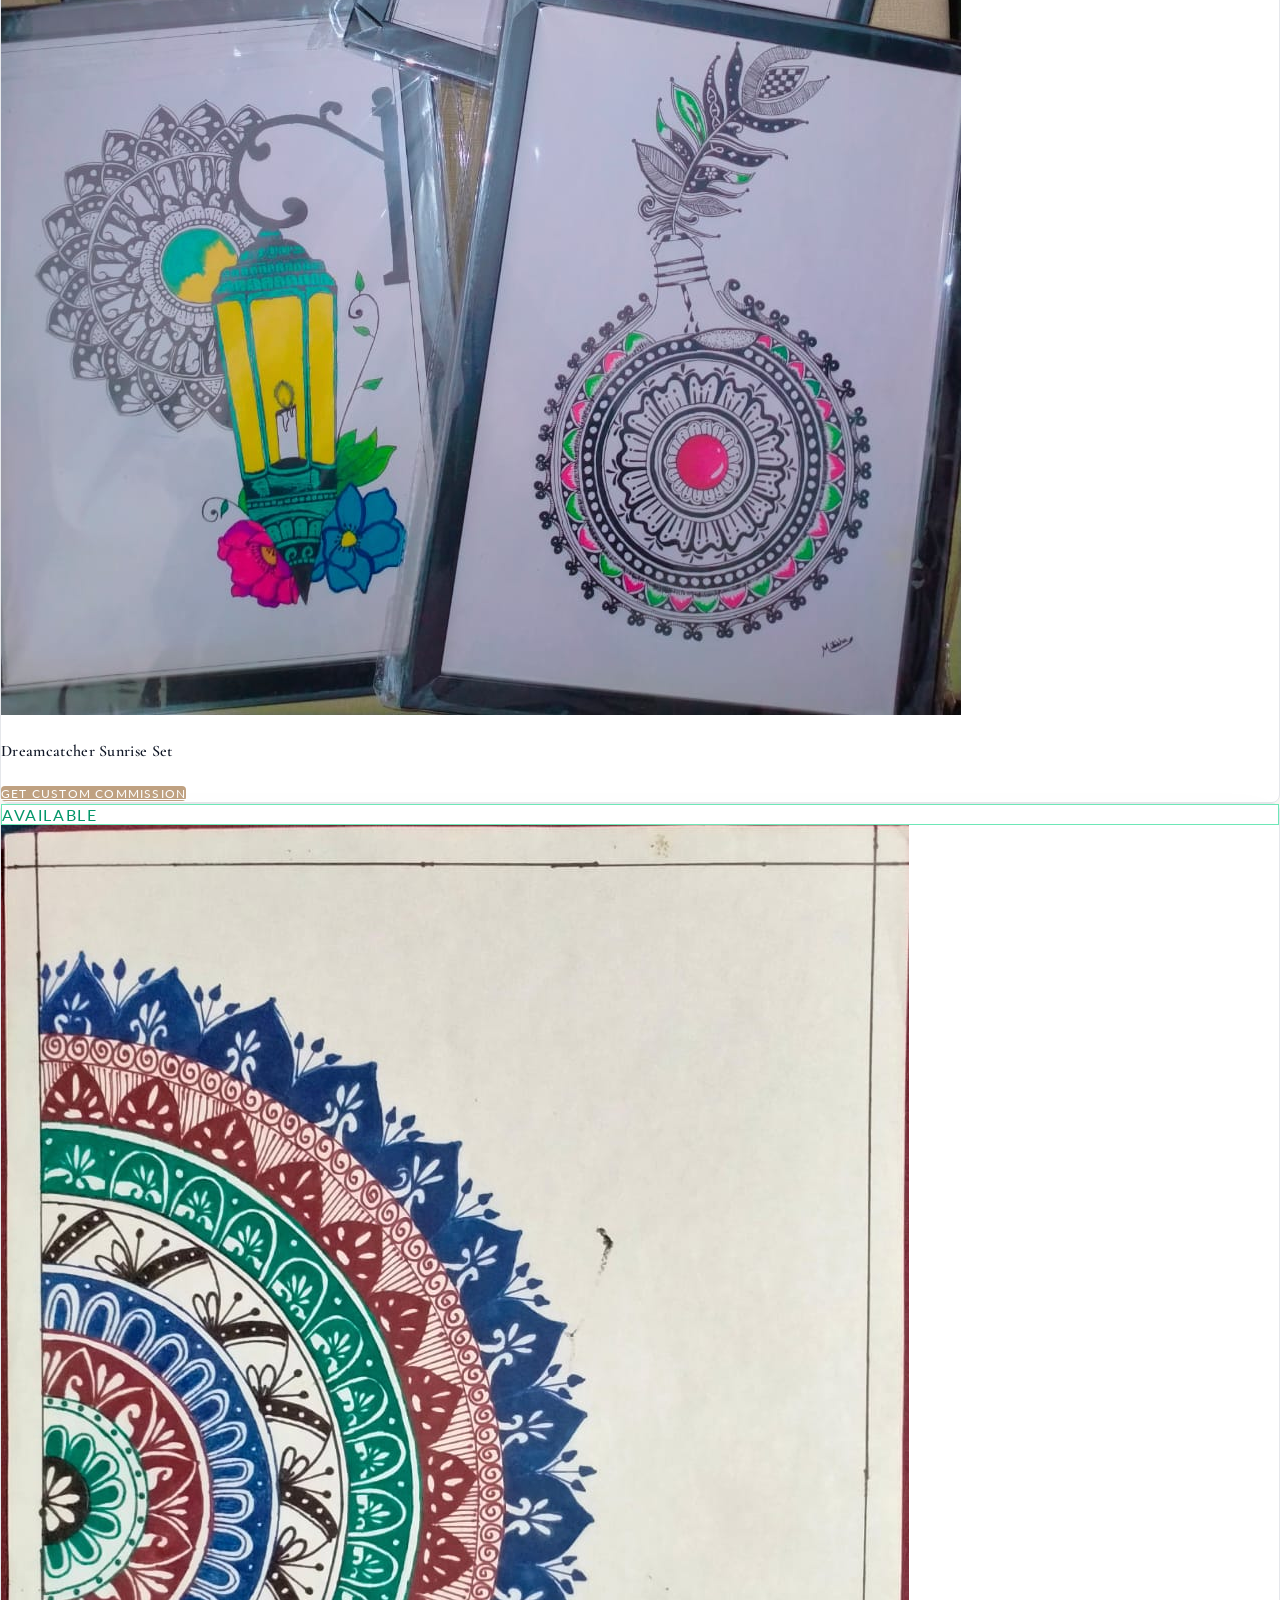
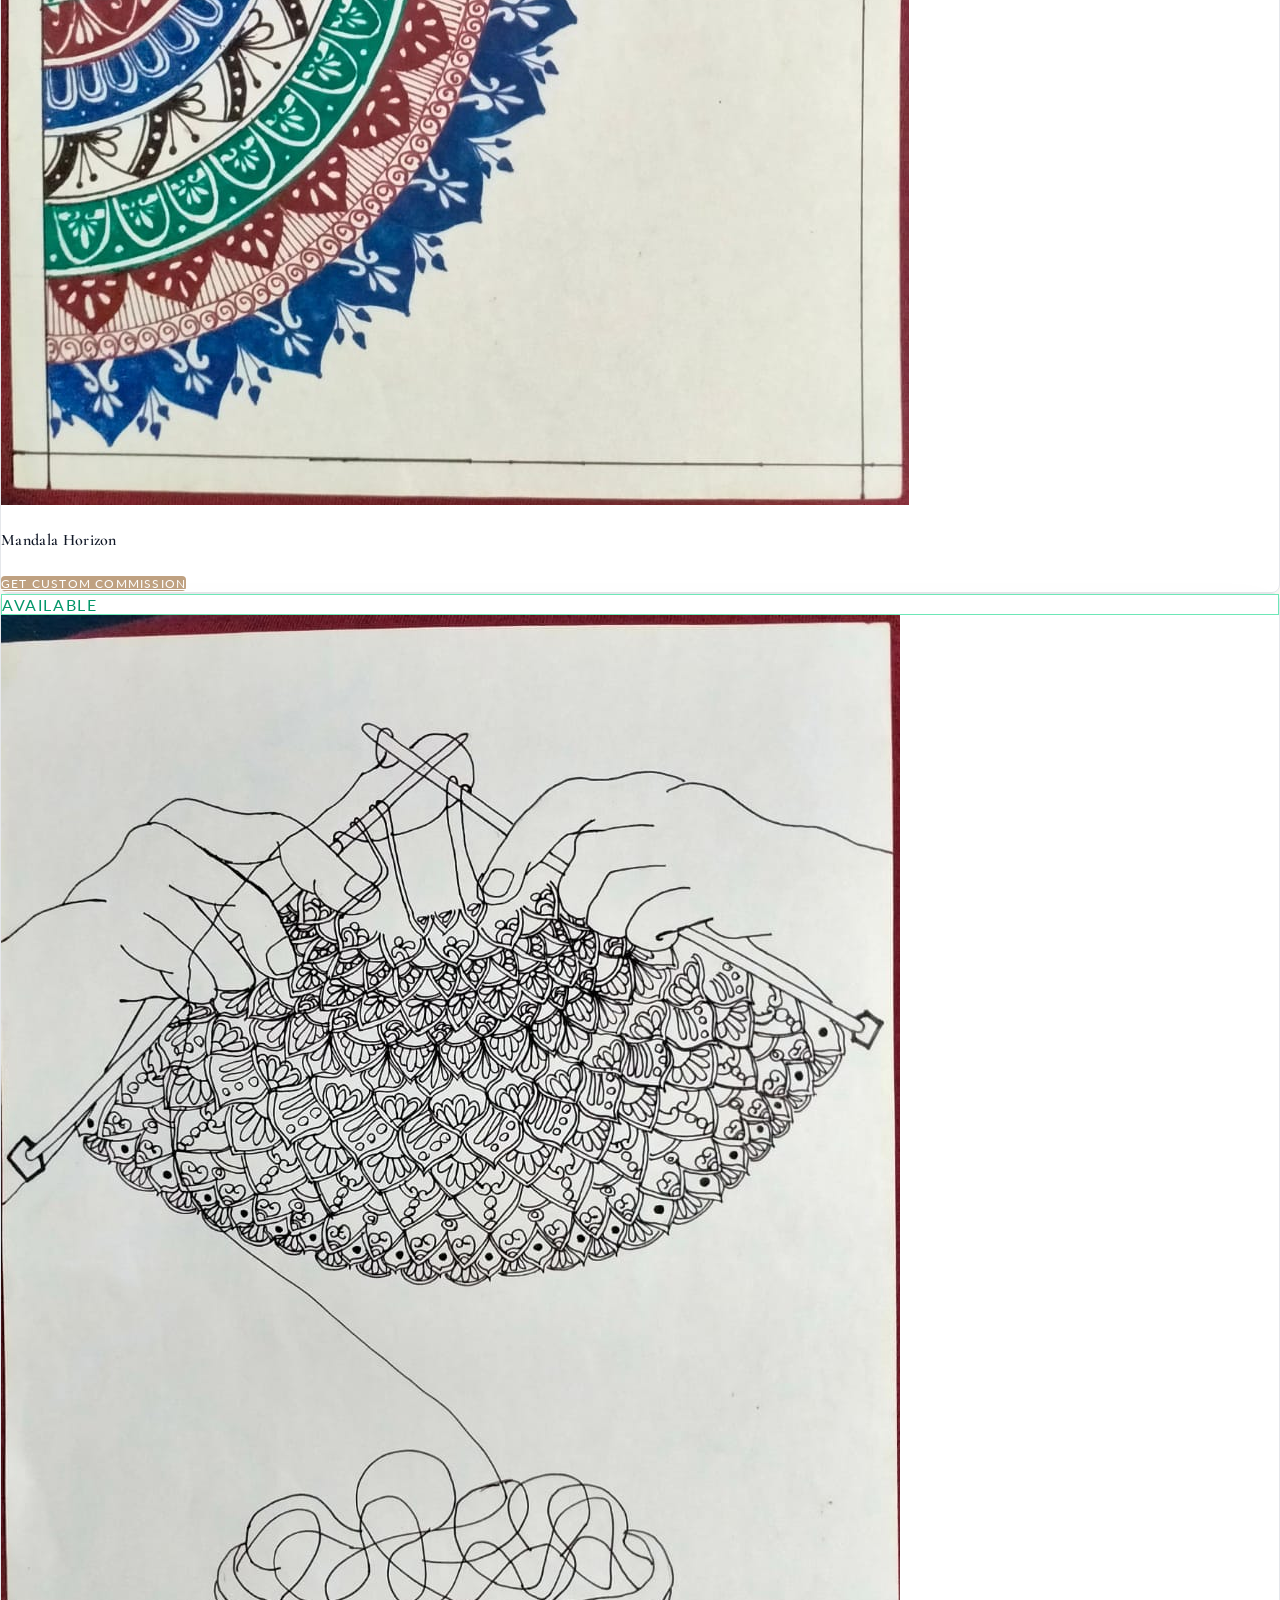
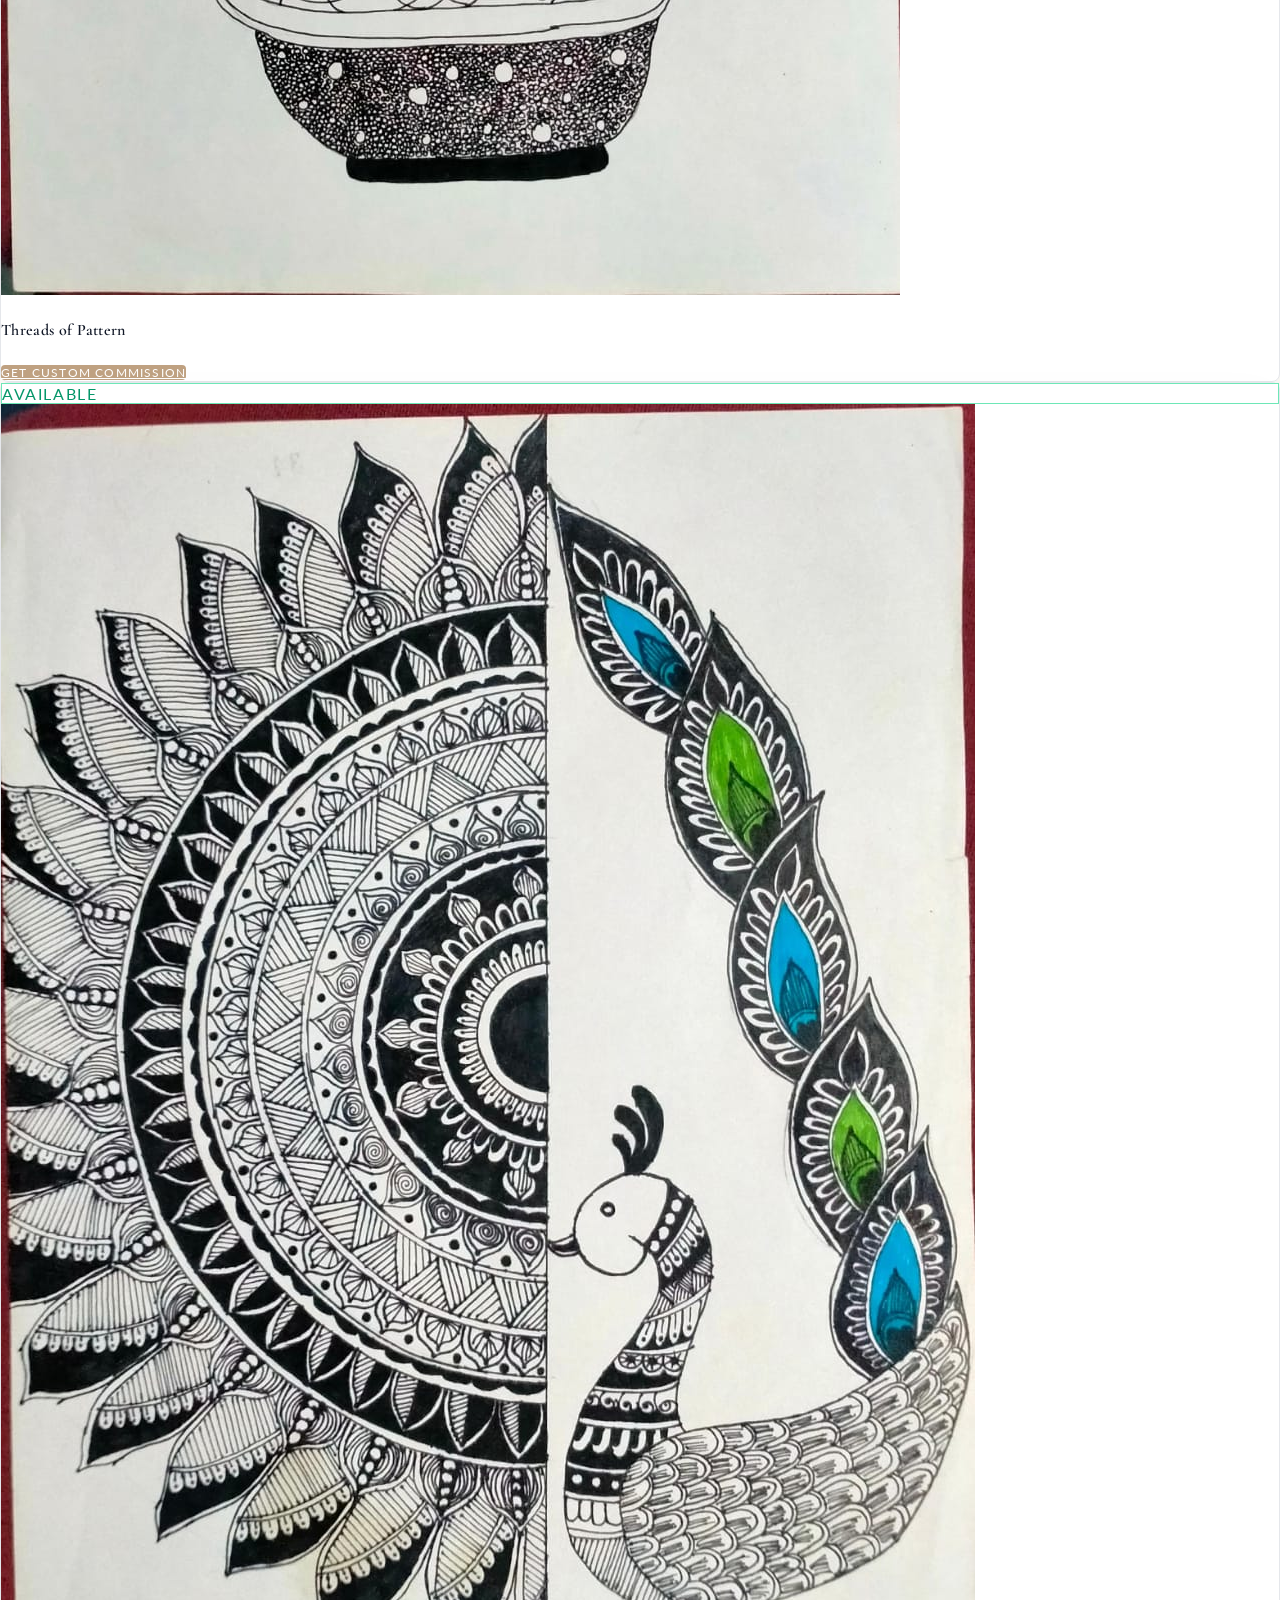
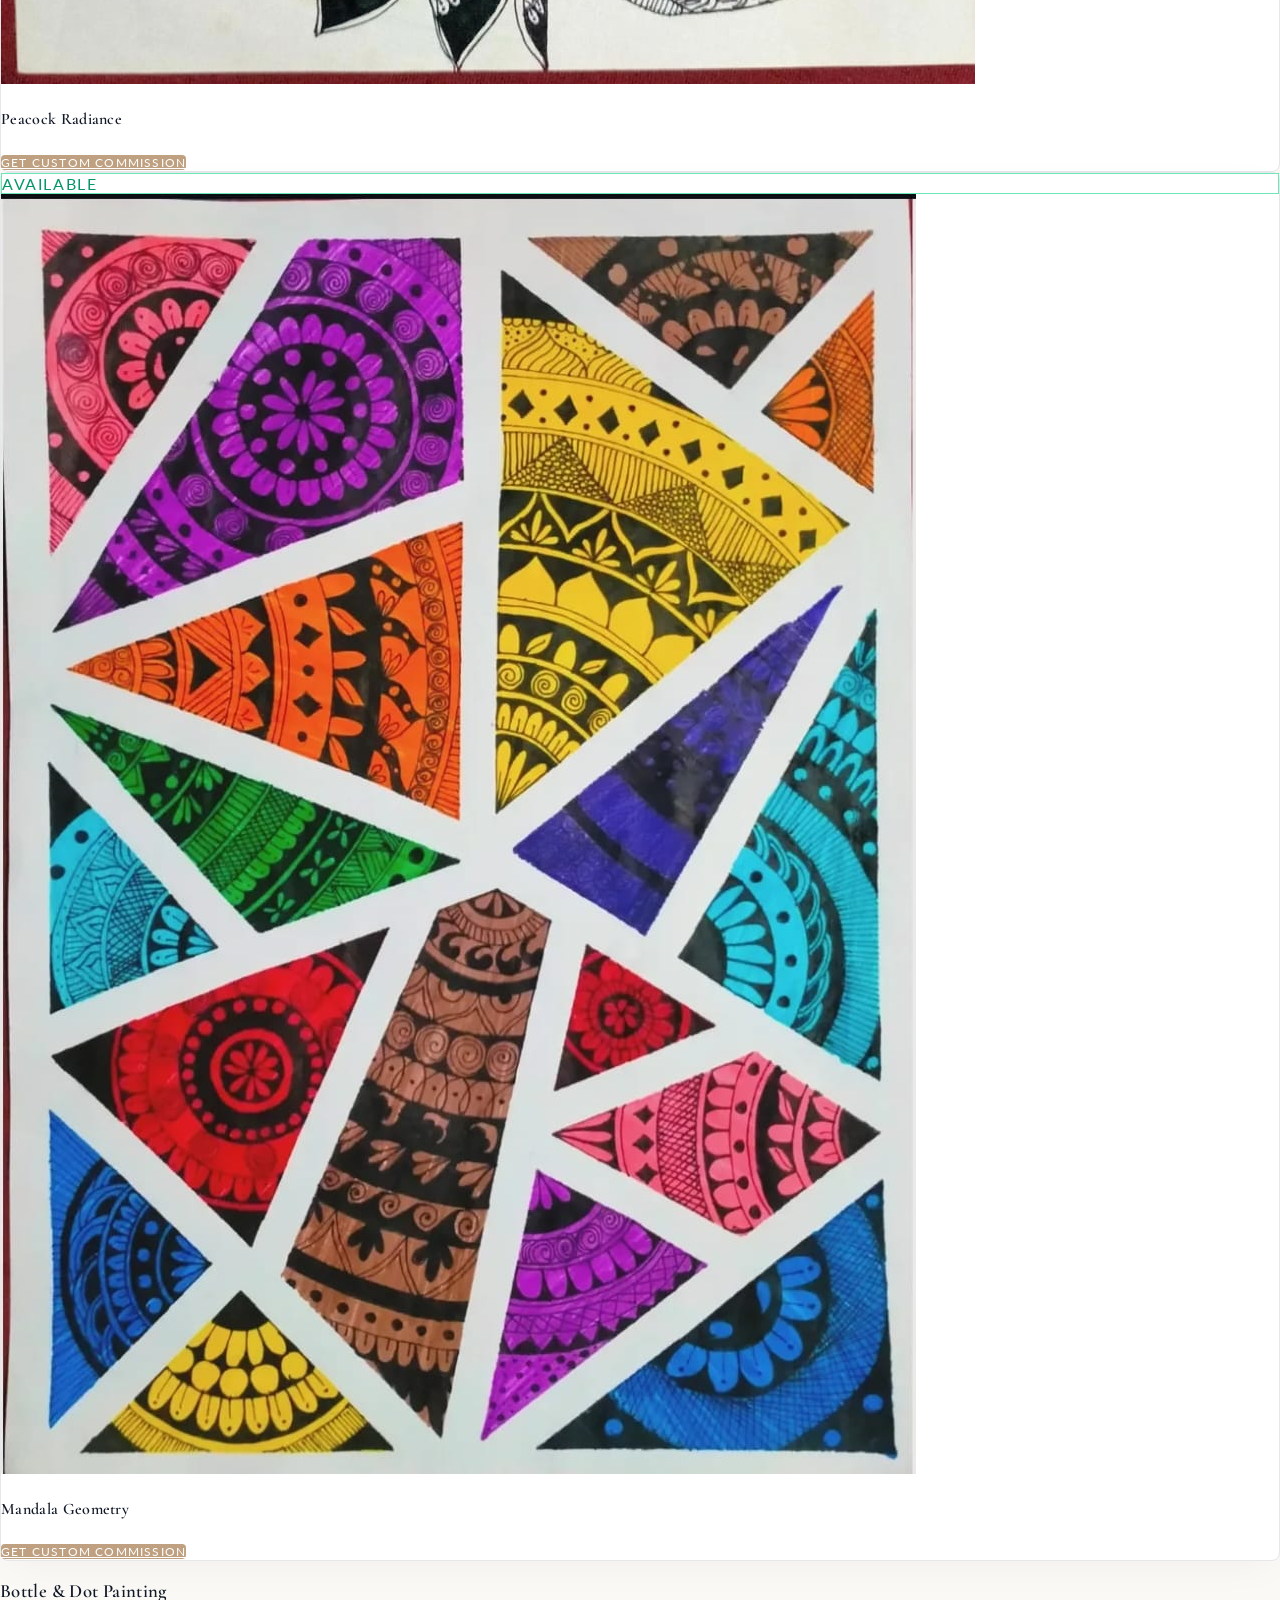
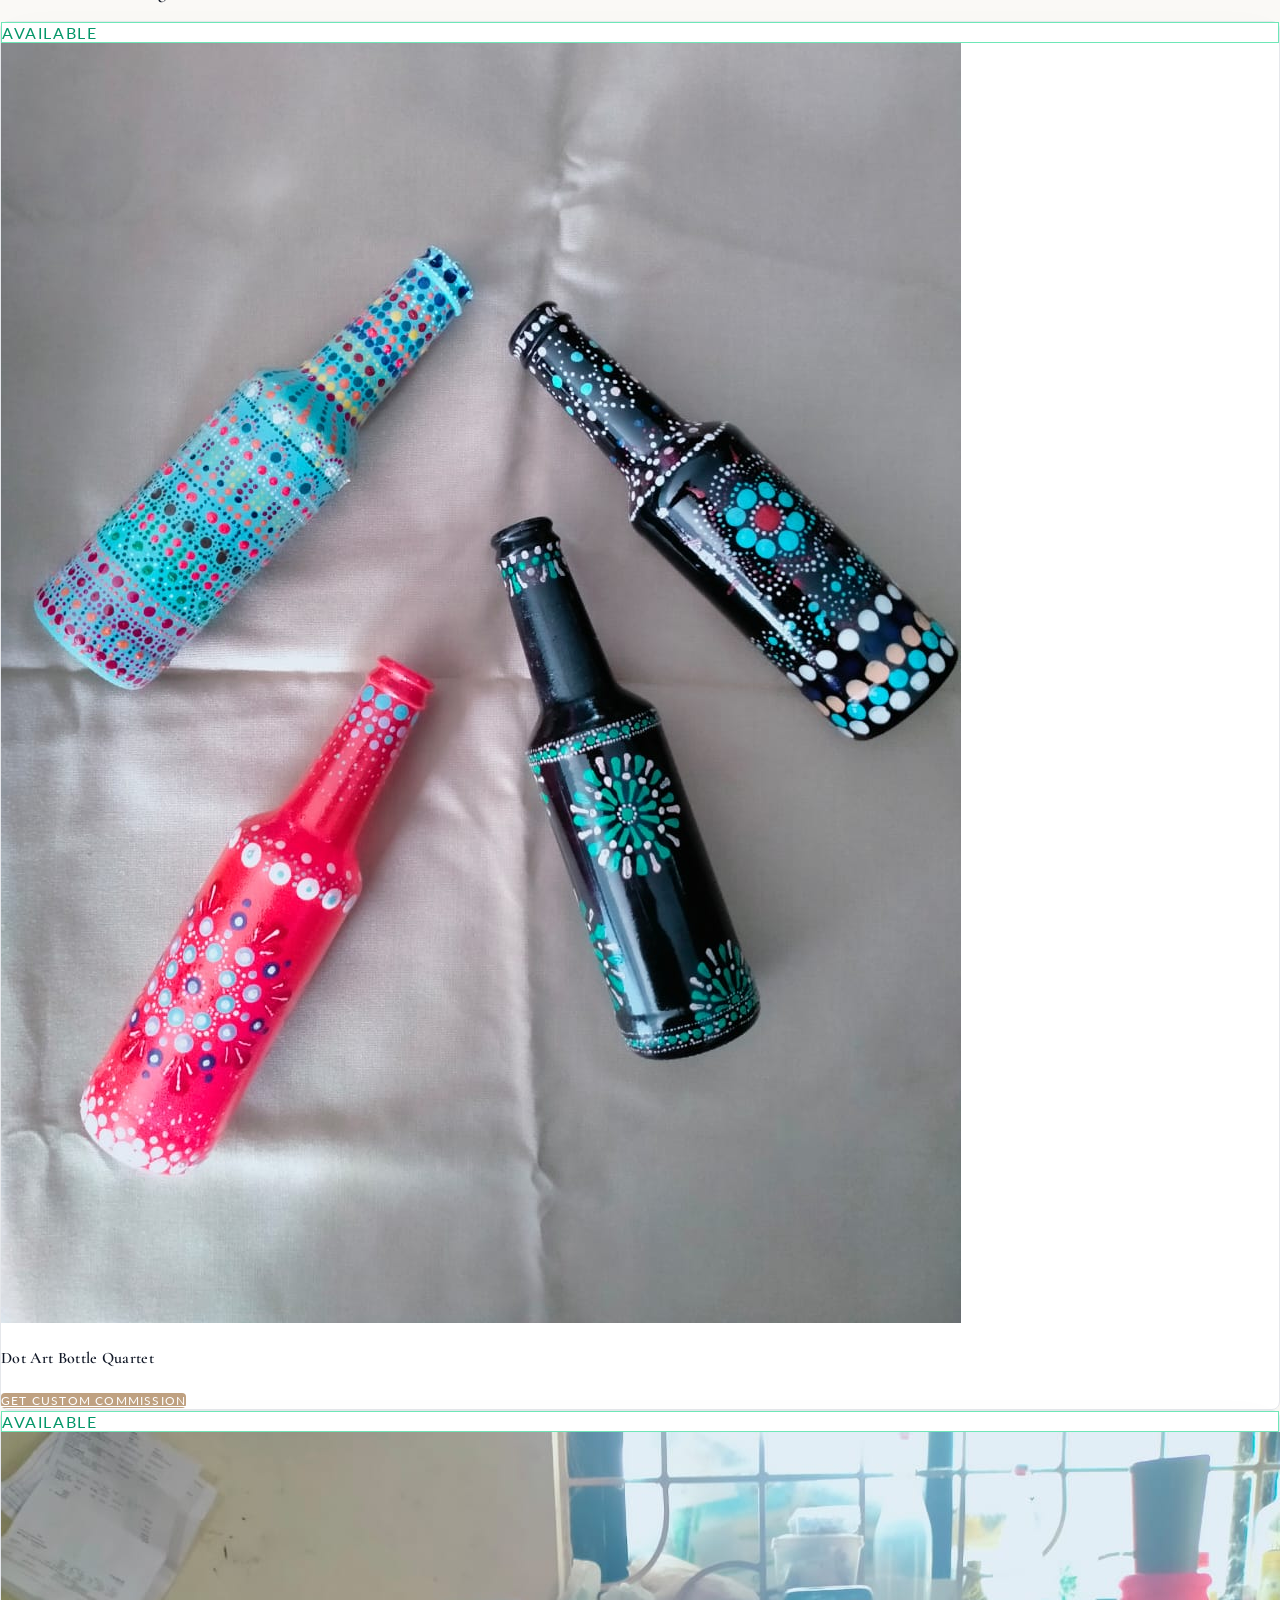
==== commit c95eb22f: "Updated UI and added light and dark theme" ====
--- a/index.html
+++ b/index.html
@@ -1,5 +1,6 @@
 <!DOCTYPE html>
 <html lang="en" class="scroll-smooth">
+
 <head>
     <meta charset="UTF-8">
     <meta name="viewport" content="width=device-width, initial-scale=1.0">
@@ -8,309 +9,97 @@
     <script src="https://cdn.tailwindcss.com"></script>
     <!-- Load Lucide Icons -->
     <script src="https://unpkg.com/lucide@latest"></script>
-    
+
     <!-- Initialize Lucide Icons and Mobile Menu scripts -->
-    <script>
-        // Initialize Lucide Icons
-        lucide.createIcons();
-
-        // Wait for the DOM to be fully loaded
-        document.addEventListener('DOMContentLoaded', () => {
-            
-            // ==========================================
-            // 1. MOBILE MENU LOGIC
-            // ==========================================
-            const mobileMenuButton = document.getElementById('mobile-menu-button');
-            const mobileMenu = document.getElementById('mobile-menu');
-
-            if (mobileMenuButton && mobileMenu) {
-                // Toggle Menu Open/Close
-                mobileMenuButton.addEventListener('click', () => {
-                    const isExpanded = mobileMenuButton.getAttribute('aria-expanded') === 'true' || false;
-                    mobileMenuButton.setAttribute('aria-expanded', !isExpanded);
-                    mobileMenu.style.display = isExpanded ? 'none' : 'block';
-                });
-
-                // Close Menu when clicking ANY Link OR Button inside it
-                const mobileLinks = mobileMenu.querySelectorAll('a, button');
-                mobileLinks.forEach(link => {
-                    link.addEventListener('click', () => {
-                        // Don't close if it's the login button (let auth handler handle it)
-                        // allowing the user to see the change to "Logout"
-                        if (link.id !== 'login-btn-mobile') {
-                            mobileMenu.style.display = 'none';
-                            mobileMenuButton.setAttribute('aria-expanded', 'false');
-                        }
-                    });
-                });
-            }
-
-            // ==========================================
-            // 2. FULLSCREEN IMAGE MODAL LOGIC
-            // ==========================================
-            const modal = document.getElementById('image-modal');
-            const modalImg = document.getElementById('modal-image');
-            const closeModal = document.getElementById('close-modal');
-            
-            // Select all images inside product cards, featured projects and the hero image
-            const zoomableImages = document.querySelectorAll('.product-card img, .featured-card img, #home img.object-cover');
-
-            zoomableImages.forEach(img => {
-                img.addEventListener('click', function(e) {
-                    if(modal && modalImg) {
-                        modalImg.src = this.src; 
-                        modal.classList.remove('hidden'); 
-                        modal.classList.add('flex'); 
-                        document.body.style.overflow = 'hidden'; 
-                    }
-                });
-            });
-
-            const hideModal = () => {
-                if(modal) {
-                    modal.classList.add('hidden');
-                    modal.classList.remove('flex');
-                    document.body.style.overflow = 'auto'; 
-                }
-            };
-
-            if (closeModal) closeModal.addEventListener('click', hideModal);
-            if (modal) {
-                modal.addEventListener('click', (e) => {
-                    if (e.target === modal) hideModal();
-                });
-            }
-
-            // ==========================================
-            // 3. PAYMENT MODAL LOGIC
-            // ==========================================
-            const paymentModal = document.getElementById('payment-modal');
-            const closePaymentBtn = document.getElementById('close-payment-modal');
-            const paymentTriggers = document.querySelectorAll('.payment-trigger'); 
-
-            const showPayment = (e) => {
-                if(e) e.preventDefault();
-                if(paymentModal) {
-                    paymentModal.classList.remove('hidden');
-                    paymentModal.classList.add('flex');
-                    document.body.style.overflow = 'hidden';
-                }
-            };
-
-            const hidePayment = () => {
-                if(paymentModal) {
-                    paymentModal.classList.add('hidden');
-                    paymentModal.classList.remove('flex');
-                    document.body.style.overflow = 'auto';
-                }
-            };
-
-            // Attach to all payment buttons
-            paymentTriggers.forEach(btn => btn.addEventListener('click', showPayment));
-
-            if(closePaymentBtn) closePaymentBtn.addEventListener('click', hidePayment);
-            if(paymentModal) {
-                paymentModal.addEventListener('click', (e) => {
-                    if(e.target === paymentModal) hidePayment();
-                });
-            }
-
-            // ==========================================
-            // 4. CATEGORY FILTER LOGIC
-            // ==========================================
-            const filterButtons = document.querySelectorAll('.filter-btn');
-            const categorySections = {
-                'mandala': document.getElementById('mandala'),
-                'bottle': document.getElementById('bottle'),
-                'embroidery': document.getElementById('embroidery'),
-                'warli': document.getElementById('warli'),
-                'giftcards': document.getElementById('giftcards'),
-                'lippan': document.getElementById('lippan'),
-                'frames': document.getElementById('frames'),
-            };
-
-            function setActiveButton(filterValue) {
-                filterButtons.forEach(btn => {
-                    if (btn.getAttribute('data-filter') === filterValue) {
-                        btn.classList.remove('bg-gray-800', 'text-gray-300');
-                        btn.classList.add('bg-amber-500', 'text-gray-900', 'shadow-lg', 'shadow-amber-500/50');
-                    } else {
-                        btn.classList.add('bg-gray-800', 'text-gray-300');
-                        btn.classList.remove('bg-amber-500', 'text-gray-900', 'shadow-lg', 'shadow-amber-500/50');
-                    }
-                });
-            }
-
-            function filterCategories(filterValue) {
-                for (const [key, section] of Object.entries(categorySections)) {
-                    if (!section) continue;
-                    if (filterValue === 'all' || filterValue === key) {
-                        section.classList.remove('hidden');
-                        section.animate([
-                            { opacity: 0, transform: 'translateY(20px)' },
-                            { opacity: 1, transform: 'translateY(0)' }
-                        ], { duration: 300, fill: 'forwards' });
-                    } else {
-                        section.classList.add('hidden');
-                    }
-                }
-            }
-
-            filterButtons.forEach(btn => {
-                btn.addEventListener('click', () => {
-                    const filterValue = btn.getAttribute('data-filter');
-                    setActiveButton(filterValue);
-                    filterCategories(filterValue);
-                });
-            });
-
-            // Handle links from any anchors to auto-filter if needed
-            document.querySelectorAll('a[href^="#"]').forEach(anchor => {
-                anchor.addEventListener('click', function (e) {
-                    const href = this.getAttribute('href');
-                    if(href.length > 1) {
-                        const targetId = href.substring(1);
-                        if(categorySections[targetId]) {
-                            setActiveButton(targetId);
-                            filterCategories(targetId);
-                        }
-                    }
-                });
-            });
-
-            // Global Escape Key to close ANY modal
-            document.addEventListener('keydown', (e) => {
-                if (e.key === 'Escape') {
-                    hideModal();   // Image Modal
-                    hidePayment(); // Payment Modal
-                }
-            });
-
-        });
-    </script>
-    
-    <style>
-        /* --- CUSTOM SCROLLBAR FIX --- */
-        ::-webkit-scrollbar {
-            width: 12px;
-        }
-        
-        ::-webkit-scrollbar-track {
-            background: #111827; 
-            border-left: 1px solid #1f2937;
-        }
-        
-        ::-webkit-scrollbar-thumb {
-            background-color: #4b5563; 
-            border-radius: 6px;
-            border: 3px solid #111827; 
-        }
-        
-        ::-webkit-scrollbar-thumb:hover {
-            background-color: #fbbf24; 
-        }
-
-        html {
-            scroll-behavior: smooth;
-        }
-
-        /* --- STYLES --- */
-        body {
-            background-color: #314b83; 
-            color: #F3F4F6; 
-            background-size: cover;
-            background-position: center center;
-            background-attachment: fixed;
-            overflow-x: hidden; 
-            margin: 0;
-        }
-        
-        .art-primary-text { color: #F9FAFB; }
-        .text-gray-600 { color: #cbd5e1 !important; }
-
-        .art-accent { background-color: #fbbf24; }
-        .art-accent-text { color: #fbbf24; }
-        .art-accent-hover:hover { background-color: #d97706; }
-        
-        .shadow-art { box-shadow: 0 10px 15px -3px rgba(0, 0, 0, 0.5), 0 4px 6px -2px rgba(0, 0, 0, 0.3); }
-        .font-sans { font-family: 'Inter', sans-serif; }
-        
-        .section-title { position: relative; display: inline-block; }
-        .section-title::after {
-            content: ''; position: absolute; left: 50%; transform: translateX(-50%); bottom: -10px;
-            width: 70px; height: 3px; background-color: #fbbf24; border-radius: 9999px;
-        }
-        
-        .navbar {
-            background-color: rgba(17, 24, 39, 0.95); backdrop-filter: blur(10px); border-bottom: 1px solid #374151;
-        }
-        
-        .product-card {
-            background-color: #1F2937; border: 1px solid #374151; transition: transform 0.3s ease, box-shadow 0.3s ease;
-        }
-        .product-card:hover {
-            transform: translateY(-5px);
-            box-shadow: 0 10px 20px rgba(251, 191, 36, 0.15); border-color: #fbbf24;
-        }
-        
-        .product-card img, #home img.object-cover, .featured-card img {
-            cursor: zoom-in;
-        }
-        
-        .bg-dark-alt { background-color: #385799; } 
-        .bg-dark-card { background-color: #1F2937; }
-
-        .sold-tag { background-color: #7f1d1d; color: #fca5a5; border: 1px solid #991b1b; }
-        .sold-image { opacity: 0.8; filter: grayscale(100%); }
-        .available-tag { background-color: #14532d; color: #86efac; border: 1px solid #166534; }
-
-        .no-scrollbar::-webkit-scrollbar { display: none; }
-        .no-scrollbar { -ms-overflow-style: none; scrollbar-width: none; }
-    </style>
+    <script src="js/ui.js"></script>
+
+    <link rel="stylesheet" href="css/style.css">
 </head>
-<body class="font-sans antialiased">
+
+<body class="font-sans antialiased light-mode">
 
     <!-- Navigation Bar -->
     <nav class="sticky top-0 z-50 navbar shadow-art">
         <div class="max-w-7xl mx-auto px-4 sm:px-6 lg:px-8">
             <div class="flex justify-between h-16">
-                
+
                 <div class="flex-shrink-0 flex items-center">
-                    <a href="#home" class="text-2xl font-bold tracking-tight art-primary-text hover:text-amber-400 transition">
+                    <a href="#home"
+                        class="text-2xl font-bold tracking-tight art-primary-text hover:text-amber-400 transition">
                         The Artisan's Canvas
                     </a>
                 </div>
 
                 <div class="hidden sm:ml-6 sm:flex sm:items-center sm:space-x-6">
-                    <a href="#featured" class="inline-flex items-center px-1 pt-1 text-sm font-medium text-gray-300 hover:text-amber-400 border-b-2 border-transparent hover:border-amber-400 transition duration-300">Featured</a>
-                    <a href="#gallery" class="inline-flex items-center px-1 pt-1 text-sm font-medium text-gray-300 hover:text-amber-400 border-b-2 border-transparent hover:border-amber-400 transition duration-300">Available Art</a>
-                    <a href="#sold" class="inline-flex items-center px-1 pt-1 text-sm font-medium text-gray-300 hover:text-amber-400 border-b-2 border-transparent hover:border-amber-400 transition duration-300">Sold Archive</a>
-                    <a href="#contact" class="inline-flex items-center px-1 pt-1 text-sm font-medium text-gray-300 hover:text-amber-400 border-b-2 border-transparent hover:border-amber-400 transition duration-300">Contact</a>
-                    
-                    <button id="nav-review-btn" class="inline-flex items-center px-1 pt-1 text-sm font-medium text-gray-300 hover:text-amber-400 border-b-2 border-transparent hover:border-amber-400 transition duration-300">
+                    <a href="#featured"
+                        class="inline-flex items-center px-1 pt-1 text-sm font-medium text-gray-300 hover:text-amber-400 border-b-2 border-transparent hover:border-amber-400 transition duration-300">Featured</a>
+                    <a href="#gallery"
+                        class="inline-flex items-center px-1 pt-1 text-sm font-medium text-gray-300 hover:text-amber-400 border-b-2 border-transparent hover:border-amber-400 transition duration-300">Available
+                        Art</a>
+                    <a href="#sold"
+                        class="inline-flex items-center px-1 pt-1 text-sm font-medium text-gray-300 hover:text-amber-400 border-b-2 border-transparent hover:border-amber-400 transition duration-300">Sold
+                        Archive</a>
+                    <a href="#contact"
+                        class="inline-flex items-center px-1 pt-1 text-sm font-medium text-gray-300 hover:text-amber-400 border-b-2 border-transparent hover:border-amber-400 transition duration-300">Contact</a>
+
+                    <button id="nav-review-btn"
+                        class="inline-flex items-center px-1 pt-1 text-sm font-medium text-gray-300 hover:text-amber-400 border-b-2 border-transparent hover:border-amber-400 transition duration-300">
                         Reviews
                     </button>
 
-                    <button class="payment-trigger inline-flex items-center px-1 pt-1 text-sm font-bold text-green-400 hover:text-green-300 border-b-2 border-transparent hover:border-green-400 transition duration-300">Payment</button>
-
+                    <button
+                        class="payment-trigger inline-flex items-center px-1 pt-1 text-sm font-bold text-green-400 hover:text-green-300 border-b-2 border-transparent hover:border-green-400 transition duration-300">Payment</button>
+
+                    <!-- Theme Toggle -->
+                    <button class="theme-toggle-btn ml-2 flex items-center gap-2" aria-label="Toggle Theme" title="Toggle Dark/Light Mode">
+                        <svg data-lucide="sun" class="w-5 h-5 light-icon text-amber-400" xmlns="http://www.w3.org/2000/svg" fill="none" viewBox="0 0 24 24" stroke="currentColor" stroke-width="2">
+                            <circle cx="12" cy="12" r="5"></circle>
+                            <line x1="12" y1="1" x2="12" y2="3"></line>
+                            <line x1="12" y1="21" x2="12" y2="23"></line>
+                            <line x1="4.22" y1="4.22" x2="5.64" y2="5.64"></line>
+                            <line x1="18.36" y1="18.36" x2="19.78" y2="19.78"></line>
+                            <line x1="1" y1="12" x2="3" y2="12"></line>
+                            <line x1="21" y1="12" x2="23" y2="12"></line>
+                            <line x1="4.22" y1="19.78" x2="5.64" y2="18.36"></line>
+                            <line x1="18.36" y1="5.64" x2="19.78" y2="4.22"></line>
+                        </svg>
+                        <svg data-lucide="moon" class="w-5 h-5 dark-icon text-blue-300" xmlns="http://www.w3.org/2000/svg" fill="none" viewBox="0 0 24 24" stroke="currentColor" stroke-width="2">
+                            <path d="M21 12.79A9 9 0 1 1 11.21 3 7 7 0 0 0 21 12.79z"></path>
+                        </svg>
+                    </button>
                     <div id="auth-desktop" class="ml-4 flex items-center">
-                        <button id="login-btn-desktop" class="bg-amber-500 hover:bg-amber-600 text-gray-900 font-bold py-1 px-4 rounded-full transition shadow-lg shadow-amber-500/30 text-sm">
+                        <button id="login-btn-desktop"
+                            class="bg-amber-500 hover:bg-amber-600 text-gray-900 font-bold py-1 px-4 rounded-full transition shadow-lg shadow-amber-500/30 text-sm">
                             Login
                         </button>
 
-                        <div id="user-info-desktop" class="hidden items-center space-x-3 bg-gray-800/50 px-3 py-1 rounded-full border border-gray-700 transition">
-                            <img id="user-photo-desktop" src="" alt="User" class="h-8 w-8 rounded-full border-2 border-amber-500">
-                            <span id="user-name-desktop" class="text-sm font-medium text-amber-400 truncate max-w-[100px]"></span>
-                            <button id="logout-btn-desktop" class="text-xs text-red-400 hover:text-red-300 font-bold hover:underline ml-1">Logout</button>
+                        <div id="user-info-desktop"
+                            class="hidden items-center space-x-3 bg-gray-800/50 px-3 py-1 rounded-full border border-gray-700 transition">
+                            <img id="user-photo-desktop" src="" alt="User"
+                                class="h-8 w-8 rounded-full border-2 border-amber-500">
+                            <span id="user-name-desktop"
+                                class="text-sm font-medium text-amber-400 truncate max-w-[100px]"></span>
+                            <button id="logout-btn-desktop"
+                                class="text-xs text-red-400 hover:text-red-300 font-bold hover:underline ml-1">Logout</button>
                         </div>
                     </div>
                 </div>
 
                 <div class="flex items-center sm:hidden">
-                    <button id="mobile-menu-button" type="button" class="inline-flex items-center justify-center p-2 rounded-md text-gray-400 hover:text-white hover:bg-gray-800 focus:outline-none focus:ring-2 focus:ring-inset focus:ring-amber-500" aria-controls="mobile-menu" aria-expanded="false">
+                    <button id="mobile-menu-button" type="button"
+                        class="inline-flex items-center justify-center p-2 rounded-md text-gray-400 hover:text-white hover:bg-gray-800 focus:outline-none focus:ring-2 focus:ring-inset focus:ring-amber-500"
+                        aria-controls="mobile-menu" aria-expanded="false">
                         <span class="sr-only">Open main menu</span>
-                        <svg class="block h-6 w-6" xmlns="http://www.w3.org/2000/svg" fill="none" viewBox="0 0 24 24" stroke="currentColor"><path stroke-linecap="round" stroke-linejoin="round" stroke-width="2" d="M4 6h16M4 12h16M4 18h16" /></svg>
-                        <svg class="hidden h-6 w-6" xmlns="http://www.w3.org/2000/svg" fill="none" viewBox="0 0 24 24" stroke="currentColor"><path stroke-linecap="round" stroke-linejoin="round" stroke-width="2" d="M6 18L18 6M6 6l12 12" /></svg>
+                        <svg class="block h-6 w-6" xmlns="http://www.w3.org/2000/svg" fill="none" viewBox="0 0 24 24"
+                            stroke="currentColor">
+                            <path stroke-linecap="round" stroke-linejoin="round" stroke-width="2"
+                                d="M4 6h16M4 12h16M4 18h16" />
+                        </svg>
+                        <svg class="hidden h-6 w-6" xmlns="http://www.w3.org/2000/svg" fill="none" viewBox="0 0 24 24"
+                            stroke="currentColor">
+                            <path stroke-linecap="round" stroke-linejoin="round" stroke-width="2"
+                                d="M6 18L18 6M6 6l12 12" />
+                        </svg>
                     </button>
                 </div>
             </div>
@@ -318,28 +107,57 @@
 
         <div class="sm:hidden" id="mobile-menu" style="display: none;">
             <div class="pt-2 pb-3 space-y-1 bg-dark-alt border-t border-gray-700">
-                <a href="#featured" class="block pl-3 pr-4 py-2 border-l-4 border-transparent text-base font-medium text-gray-300 hover:bg-dark-card hover:text-white">Featured</a>
-                <a href="#gallery" class="block pl-3 pr-4 py-2 border-l-4 border-amber-500 text-base font-medium text-white bg-dark-card">Available Art</a>
-                <a href="#sold" class="block pl-3 pr-4 py-2 border-l-4 border-transparent text-base font-medium text-gray-300 hover:bg-dark-card hover:text-white">Sold Archive</a>
-                <a href="#contact" class="block pl-3 pr-4 py-2 border-l-4 border-transparent text-base font-medium text-gray-300 hover:bg-dark-card hover:text-white">Contact</a>
-                
+                <a href="#featured"
+                    class="block pl-3 pr-4 py-2 border-l-4 border-transparent text-base font-medium text-gray-300 hover:bg-dark-card hover:text-white">Featured</a>
+                <a href="#gallery"
+                    class="block pl-3 pr-4 py-2 border-l-4 border-amber-500 text-base font-medium text-white bg-dark-card">Available
+                    Art</a>
+                <a href="#sold"
+                    class="block pl-3 pr-4 py-2 border-l-4 border-transparent text-base font-medium text-gray-300 hover:bg-dark-card hover:text-white">Sold
+                    Archive</a>
+                <a href="#contact"
+                    class="block pl-3 pr-4 py-2 border-l-4 border-transparent text-base font-medium text-gray-300 hover:bg-dark-card hover:text-white">Contact</a>
+
                 <!-- INTEGRATED: Payment Trigger in Mobile Menu -->
-                <button class="payment-trigger w-full text-left block pl-3 pr-4 py-2 border-l-4 border-transparent text-base font-bold text-green-400 hover:bg-dark-card hover:text-green-300">Payment</button>
-
+                <button
+                    class="payment-trigger w-full text-left block pl-3 pr-4 py-2 border-l-4 border-transparent text-base font-bold text-green-400 hover:bg-dark-card hover:text-green-300">Payment</button>
+
+                <!-- Theme Toggle Mobile -->
+                <button class="theme-toggle-btn w-full text-left pl-3 pr-4 py-2 border-l-4 border-transparent text-base font-bold text-gray-400 hover:bg-dark-card hover:text-amber-500 flex items-center gap-3">
+                    <svg data-lucide="sun" class="w-5 h-5 light-icon text-amber-400" xmlns="http://www.w3.org/2000/svg" fill="none" viewBox="0 0 24 24" stroke="currentColor" stroke-width="2">
+                        <circle cx="12" cy="12" r="5"></circle>
+                        <line x1="12" y1="1" x2="12" y2="3"></line>
+                        <line x1="12" y1="21" x2="12" y2="23"></line>
+                        <line x1="4.22" y1="4.22" x2="5.64" y2="5.64"></line>
+                        <line x1="18.36" y1="18.36" x2="19.78" y2="19.78"></line>
+                        <line x1="1" y1="12" x2="3" y2="12"></line>
+                        <line x1="21" y1="12" x2="23" y2="12"></line>
+                        <line x1="4.22" y1="19.78" x2="5.64" y2="18.36"></line>
+                        <line x1="18.36" y1="5.64" x2="19.78" y2="4.22"></line>
+                    </svg>
+                    <svg data-lucide="moon" class="w-5 h-5 dark-icon text-blue-300" xmlns="http://www.w3.org/2000/svg" fill="none" viewBox="0 0 24 24" stroke="currentColor" stroke-width="2">
+                        <path d="M21 12.79A9 9 0 1 1 11.21 3 7 7 0 0 0 21 12.79z"></path>
+                    </svg>
+                    <span>Toggle Theme</span>
+                </button>
                 <!-- INTEGRATED: Auth Login/Logout in Mobile Menu -->
                 <div class="border-t border-gray-700 pt-4 pb-3">
-                    <button id="login-btn-mobile" class="block w-full text-left pl-3 pr-4 py-2 text-base font-bold text-amber-500 hover:bg-dark-card">
+                    <button id="login-btn-mobile"
+                        class="block w-full text-left pl-3 pr-4 py-2 text-base font-bold text-amber-500 hover:bg-dark-card">
                         Login with Google
                     </button>
 
                     <div id="user-info-mobile" class="hidden px-4 flex items-center">
                         <div class="flex-shrink-0">
-                            <img id="user-photo-mobile" class="h-10 w-10 rounded-full border-2 border-amber-500" src="" alt="">
+                            <img id="user-photo-mobile" class="h-10 w-10 rounded-full border-2 border-amber-500" src=""
+                                alt="">
                         </div>
                         <div class="ml-3">
                             <div id="user-name-mobile" class="text-base font-medium text-white">User Name</div>
-                            <div id="user-email-mobile" class="text-sm font-medium text-gray-400">email@example.com</div>
-                            <button id="logout-btn-mobile" class="mt-1 text-sm text-red-400 font-medium hover:text-red-300">Logout</button>
+                            <div id="user-email-mobile" class="text-sm font-medium text-gray-400">email@example.com
+                            </div>
+                            <button id="logout-btn-mobile"
+                                class="mt-1 text-sm text-red-400 font-medium hover:text-red-300">Logout</button>
                         </div>
                     </div>
                 </div>
@@ -357,19 +175,20 @@
                         Browse Our Exclusive <span class="art-accent-text">Art Collection</span>
                     </h1>
                     <p class="mt-6 text-xl leading-relaxed text-gray-400">
-                        Explore a curated collection of authentic, handmade creations—each piece ready to transform your space or make the perfect, unique gift.
+                        Explore a curated collection of authentic, handmade creations—each piece ready to transform your
+                        space or make the perfect, unique gift.
                     </p>
                     <div class="mt-8 flex justify-center md:justify-start space-x-4">
-                        <a href="#gallery" class="art-accent art-accent-hover text-gray-900 font-bold py-3 px-8 rounded-full shadow-lg transform transition duration-300 hover:scale-105 hover:shadow-xl">
+                        <a href="#gallery"
+                            class="art-accent art-accent-hover text-gray-900 font-bold py-3 px-8 rounded-full shadow-lg transform transition duration-300 hover:scale-105 hover:shadow-xl">
                             Shop Current Inventory
                         </a>
                     </div>
                 </div>
                 <!-- Hero Image -->
                 <div class="hidden md:block relative group">
-                    <img src="artisanbg.jpeg" 
-                         alt="Creative Showcase" 
-                         class="w-full h-full object-cover rounded-3xl shadow-art border border-gray-700">
+                    <img src="assets/artisanbg.jpeg" alt="Creative Showcase"
+                        class="w-full h-full object-cover rounded-3xl shadow-art border border-gray-700">
                 </div>
             </div>
         </section>
@@ -384,63 +203,85 @@
                     </div>
                     <!-- Navigation Buttons for Slider -->
                     <div class="hidden md:flex space-x-3">
-                        <button id="slide-left" class="p-2 rounded-full bg-gray-800 border border-gray-600 text-white hover:bg-amber-500 hover:border-amber-500 hover:text-gray-900 transition duration-300">
+                        <button id="slide-left"
+                            class="p-2 rounded-full bg-gray-800 border border-gray-600 text-white hover:bg-amber-500 hover:border-amber-500 hover:text-gray-900 transition duration-300">
                             <i data-lucide="chevron-left" class="w-6 h-6"></i>
                         </button>
-                        <button id="slide-right" class="p-2 rounded-full bg-gray-800 border border-gray-600 text-white hover:bg-amber-500 hover:border-amber-500 hover:text-gray-900 transition duration-300">
+                        <button id="slide-right"
+                            class="p-2 rounded-full bg-gray-800 border border-gray-600 text-white hover:bg-amber-500 hover:border-amber-500 hover:text-gray-900 transition duration-300">
                             <i data-lucide="chevron-right" class="w-6 h-6"></i>
                         </button>
                     </div>
                 </div>
 
                 <!-- Horizontal Slider -->
-                <div id="project-slider" class="flex overflow-x-auto space-x-6 pb-8 scroll-smooth no-scrollbar snap-x snap-mandatory">
+                <div id="project-slider"
+                    class="flex overflow-x-auto space-x-6 pb-8 scroll-smooth no-scrollbar snap-x snap-mandatory">
                     <!-- Project Cards -->
-                    <div class="min-w-[85%] md:min-w-[45%] lg:min-w-[30%] snap-center bg-dark-card rounded-2xl overflow-hidden shadow-lg border border-gray-700 featured-card transition transform hover:-translate-y-2 hover:shadow-2xl">
+                    <div
+                        class="min-w-[85%] md:min-w-[45%] lg:min-w-[30%] snap-center bg-dark-card rounded-2xl overflow-hidden shadow-lg border border-gray-700 featured-card transition transform hover:-translate-y-2 hover:shadow-2xl">
                         <div class="relative h-64">
-                            <img src="m1.jpeg" alt="Project 1" class="w-full h-full object-cover">
+                            <img src="mandala/m1.jpeg" alt="Project 1" class="w-full h-full object-cover">
                             <div class="absolute inset-0 bg-gradient-to-t from-black/80 to-transparent"></div>
                             <div class="absolute bottom-4 left-4">
-                                <span class="text-xs font-bold bg-amber-500 text-gray-900 px-2 py-1 rounded">Mandala</span>
+                                <span
+                                    class="text-xs font-bold bg-amber-500 text-gray-900 px-2 py-1 rounded">Mandala</span>
                                 <h3 class="text-xl font-bold text-white mt-1">Floral geometric art</h3>
                             </div>
                         </div>
-                        <div class="p-5"><p class="text-gray-400 text-sm">"Intricate mandala art featuring layered geometric patterns and floral motifs"</p></div>
-                    </div>
-                    <div class="min-w-[85%] md:min-w-[45%] lg:min-w-[30%] snap-center bg-dark-card rounded-2xl overflow-hidden shadow-lg border border-gray-700 featured-card transition transform hover:-translate-y-2 hover:shadow-2xl">
+                        <div class="p-5">
+                            <p class="text-gray-400 text-sm">"Intricate mandala art featuring layered geometric patterns
+                                and floral motifs"</p>
+                        </div>
+                    </div>
+                    <div
+                        class="min-w-[85%] md:min-w-[45%] lg:min-w-[30%] snap-center bg-dark-card rounded-2xl overflow-hidden shadow-lg border border-gray-700 featured-card transition transform hover:-translate-y-2 hover:shadow-2xl">
                         <div class="relative h-64">
-                            <img src="Bottle Art.jpeg" alt="Project 2" class="w-full h-full object-cover">
+                            <img src="bottleart/Bottle Art.jpeg" alt="Project 2" class="w-full h-full object-cover">
                             <div class="absolute inset-0 bg-gradient-to-t from-black/80 to-transparent"></div>
                             <div class="absolute bottom-4 left-4">
-                                <span class="text-xs font-bold bg-blue-500 text-white px-2 py-1 rounded">Bottle Art</span>
+                                <span class="text-xs font-bold bg-blue-500 text-white px-2 py-1 rounded">Bottle
+                                    Art</span>
                                 <h3 class="text-xl font-bold text-white mt-1">Sunset bottle art</h3>
                             </div>
                         </div>
-                        <div class="p-5"><p class="text-gray-400 text-sm">"Painted glass bottle featuring sunset gradient with silhouette tree design"</p></div>
-                    </div>
-
-                     <div class="min-w-[85%] md:min-w-[45%] lg:min-w-[30%] snap-center bg-dark-card rounded-2xl overflow-hidden shadow-lg border border-gray-700 featured-card transition transform hover:-translate-y-2 hover:shadow-2xl">
+                        <div class="p-5">
+                            <p class="text-gray-400 text-sm">"Painted glass bottle featuring sunset gradient with
+                                silhouette tree design"</p>
+                        </div>
+                    </div>
+
+                    <div
+                        class="min-w-[85%] md:min-w-[45%] lg:min-w-[30%] snap-center bg-dark-card rounded-2xl overflow-hidden shadow-lg border border-gray-700 featured-card transition transform hover:-translate-y-2 hover:shadow-2xl">
                         <div class="relative h-64">
-                            <img src="e1.jpeg" alt="Project 3" class="w-full h-full object-cover">
+                            <img src="embroidery/e1.jpeg" alt="Project 3" class="w-full h-full object-cover">
                             <div class="absolute inset-0 bg-gradient-to-t from-black/80 to-transparent"></div>
                             <div class="absolute bottom-4 left-4">
-                                <span class="text-xs font-bold bg-green-600 text-white px-2 py-1 rounded">Embroidery</span>
+                                <span
+                                    class="text-xs font-bold bg-green-600 text-white px-2 py-1 rounded">Embroidery</span>
                                 <h3 class="text-xl font-bold text-white mt-1">Vintage style embroidered flowers</h3>
                             </div>
                         </div>
-                        <div class="p-5"><p class="text-gray-400 text-sm">"Delicate hand embroidery: Vintage-inspired floral arrangement in soft tones"</p></div>
-                    </div>
-                    
-                    <div class="min-w-[85%] md:min-w-[45%] lg:min-w-[30%] snap-center bg-dark-card rounded-2xl overflow-hidden shadow-lg border border-gray-700 featured-card transition transform hover:-translate-y-2 hover:shadow-2xl">
+                        <div class="p-5">
+                            <p class="text-gray-400 text-sm">"Delicate hand embroidery: Vintage-inspired floral
+                                arrangement in soft tones"</p>
+                        </div>
+                    </div>
+
+                    <div
+                        class="min-w-[85%] md:min-w-[45%] lg:min-w-[30%] snap-center bg-dark-card rounded-2xl overflow-hidden shadow-lg border border-gray-700 featured-card transition transform hover:-translate-y-2 hover:shadow-2xl">
                         <div class="relative h-64">
-                            <img src="w1.jpeg" alt="Project 4" class="w-full h-full object-cover">
+                            <img src="warli/w1.jpeg" alt="Project 4" class="w-full h-full object-cover">
                             <div class="absolute inset-0 bg-gradient-to-t from-black/80 to-transparent"></div>
                             <div class="absolute bottom-4 left-4">
                                 <span class="text-xs font-bold bg-red-600 text-white px-2 py-1 rounded">Warli</span>
                                 <h3 class="text-xl font-bold text-white mt-1">Village Mural</h3>
                             </div>
                         </div>
-                        <div class="p-5"><p class="text-gray-400 text-sm">"The Heartbeat of Culture: Celebrating Music and Tradition in Warli Style"</p></div>
+                        <div class="p-5">
+                            <p class="text-gray-400 text-sm">"The Heartbeat of Culture: Celebrating Music and Tradition
+                                in Warli Style"</p>
+                        </div>
                     </div>
                 </div>
             </div>
@@ -450,117 +291,162 @@
         <section id="gallery" class="py-20 bg-[#111827] border-t border-b border-gray-800">
             <div class="max-w-7xl mx-auto px-4 sm:px-6 lg:px-8">
                 <h2 class="text-4xl font-bold text-center section-title mb-8 art-primary-text">Available Art by Category</h2>
-                
+
+                <!-- Search and Filtering UI -->
+                <div class="max-w-2xl mx-auto mb-10 relative group">
+                    <div class="absolute inset-y-0 left-0 pl-4 flex items-center pointer-events-none">
+                        <i data-lucide="search" class="w-5 h-5 text-gray-400 group-focus-within:text-amber-500 transition-colors"></i>
+                    </div>
+                    <input type="text" id="art-search" placeholder="Search for mandala, bottle art, frames..." 
+                        class="w-full pl-12 pr-4 py-4 rounded-2xl bg-[#1F2937] border border-gray-700 text-white placeholder-gray-400 focus:outline-none focus:border-amber-500 focus:ring-1 focus:ring-amber-500 transition-all shadow-art text-lg">
+                </div>
+
                 <!-- Filter Buttons -->
                 <div class="flex flex-wrap justify-center gap-4 mb-12">
-                    <button class="filter-btn px-6 py-2 rounded-full font-bold transition-all duration-300 bg-amber-500 text-gray-900 shadow-lg shadow-amber-500/50" data-filter="all">All</button>
-                    <button class="filter-btn px-6 py-2 rounded-full font-bold transition-all duration-300 bg-gray-800 text-gray-300 hover:bg-gray-700" data-filter="mandala">Mandala</button>
-                    <button class="filter-btn px-6 py-2 rounded-full font-bold transition-all duration-300 bg-gray-800 text-gray-300 hover:bg-gray-700" data-filter="bottle">Bottle Art & Dot Paintings</button>
-                    <button class="filter-btn px-6 py-2 rounded-full font-bold transition-all duration-300 bg-gray-800 text-gray-300 hover:bg-gray-700" data-filter="embroidery">Embroidery</button>
-                    <button class="filter-btn px-6 py-2 rounded-full font-bold transition-all duration-300 bg-gray-800 text-gray-300 hover:bg-gray-700" data-filter="warli">Warli Art</button>
-                    <button class="filter-btn px-6 py-2 rounded-full font-bold transition-all duration-300 bg-gray-800 text-gray-300 hover:bg-gray-700" data-filter="giftcards">Handcrafted Gift Cards</button>
-                    <button class="filter-btn px-6 py-2 rounded-full font-bold transition-all duration-300 bg-gray-800 text-gray-300 hover:bg-gray-700" data-filter="lippan">Lippan Art</button>
-                    <button class="filter-btn px-6 py-2 rounded-full font-bold transition-all duration-300 bg-gray-800 text-gray-300 hover:bg-gray-700" data-filter="frames">Photo Frames</button>
+                    <button
+                        class="filter-btn px-6 py-2 rounded-full font-bold transition-all duration-300 bg-amber-500 text-gray-900 shadow-lg shadow-amber-500/50"
+                        data-filter="all">All</button>
+                    <button
+                        class="filter-btn px-6 py-2 rounded-full font-bold transition-all duration-300 bg-gray-800 text-gray-300 hover:bg-gray-700"
+                        data-filter="mandala">Mandala</button>
+                    <button
+                        class="filter-btn px-6 py-2 rounded-full font-bold transition-all duration-300 bg-gray-800 text-gray-300 hover:bg-gray-700"
+                        data-filter="bottle">Bottle Art & Dot Paintings</button>
+                    <button
+                        class="filter-btn px-6 py-2 rounded-full font-bold transition-all duration-300 bg-gray-800 text-gray-300 hover:bg-gray-700"
+                        data-filter="embroidery">Embroidery</button>
+                    <button
+                        class="filter-btn px-6 py-2 rounded-full font-bold transition-all duration-300 bg-gray-800 text-gray-300 hover:bg-gray-700"
+                        data-filter="warli">Warli Art</button>
+                    <button
+                        class="filter-btn px-6 py-2 rounded-full font-bold transition-all duration-300 bg-gray-800 text-gray-300 hover:bg-gray-700"
+                        data-filter="giftcards">Handcrafted Gift Cards</button>
+                    <button
+                        class="filter-btn px-6 py-2 rounded-full font-bold transition-all duration-300 bg-gray-800 text-gray-300 hover:bg-gray-700"
+                        data-filter="lippan">Lippan Art</button>
+                    <button
+                        class="filter-btn px-6 py-2 rounded-full font-bold transition-all duration-300 bg-gray-800 text-gray-300 hover:bg-gray-700"
+                        data-filter="frames">Photo Frames</button>
                 </div>
 
                 <!-- ... Gallery Items (Keep all existing HTML content here) ... -->
                 <!-- Note: Skipping repetitive gallery items to fit response, but they remain unchanged in actual implementation -->
-                <div id="mandala" class="mb-20 pt-10 border-t-2 border-amber-500/50 transition-all duration-500 bg-[#111827] p-6 rounded-3xl">
+                <div id="mandala"
+                    class="mb-20 pt-10 border-t-2 border-amber-500/50 transition-all duration-500 bg-[#111827] p-6 rounded-3xl">
                     <div class="flex items-center space-x-3 mb-8">
                         <span class="p-2 bg-amber-500 rounded-lg text-gray-900"><i data-lucide="circle-dot"></i></span>
                         <h3 class="text-3xl font-bold art-primary-text">Mandala Art Collection</h3>
                     </div>
                     <div class="grid sm:grid-cols-2 md:grid-cols-3 lg:grid-cols-4 gap-6">
                         <div class="bg-dark-card rounded-xl overflow-hidden shadow-art product-card relative group">
-                            <div class="absolute top-0 right-0 m-3 px-3 py-1 available-tag font-bold text-xs rounded-full shadow-md z-10">AVAILABLE</div>
-                            <div class="relative h-80">
-                                <img src="mandala2.jpeg" alt="Mandala" class="w-full h-full object-cover">
+                            <div
+                                class="absolute top-0 right-0 m-3 px-3 py-1 available-tag font-bold text-xs rounded-full shadow-md z-10">
+                                AVAILABLE</div>
+                            <div class="relative h-80">
+                                <img src="mandala/mandala2.jpeg" alt="Mandala" class="w-full h-full object-cover">
                             </div>
                             <div class="p-5 text-center">
                                 <h4 class="text-xl font-bold art-primary-text mt-2 mb-4">Nature Harmony Collection</h4>
-                                <a href="#contact" class="art-accent art-accent-hover text-gray-900 font-bold py-2 px-4 rounded-full text-sm inline-flex items-center space-x-2 transition duration-300">
-                                    <i data-lucide="send" class="w-4 h-4"></i><span>Request Pricing</span>
-                                </a>
-                            </div>
-                        </div>
-
- <!-- Mandala 2 -->
-                        <div class="bg-dark-card rounded-xl overflow-hidden shadow-art product-card relative group">
-                            <div class="absolute top-0 right-0 m-3 px-3 py-1 available-tag font-bold text-xs rounded-full shadow-md z-10">AVAILABLE</div>
-                            <div class="relative h-80">
-                                <img src="mandala.jpeg" alt="Mandala" class="w-full h-full object-cover">
+                                <a href="https://www.instagram.com/artisanscanvas4/" target="_blank" rel="noopener noreferrer"
+    class="art-accent art-accent-hover text-gray-900 font-bold py-2 px-5 rounded-full text-sm inline-flex items-center space-x-2 transition-all duration-300 hover:scale-105 shadow-[0_4px_14px_0_rgba(245,158,11,0.39)]">
+    <i data-lucide="instagram" class="w-4 h-4"></i><span>Get Custom Commission</span>
+</a>
+                            </div>
+                        </div>
+
+                        <!-- Mandala 2 -->
+                        <div class="bg-dark-card rounded-xl overflow-hidden shadow-art product-card relative group">
+                            <div
+                                class="absolute top-0 right-0 m-3 px-3 py-1 available-tag font-bold text-xs rounded-full shadow-md z-10">
+                                AVAILABLE</div>
+                            <div class="relative h-80">
+                                <img src="mandala/mandala.jpeg" alt="Mandala" class="w-full h-full object-cover">
                             </div>
                             <div class="p-5 text-center">
                                 <h4 class="text-xl font-bold art-primary-text mt-2 mb-4">Dreamcatcher Sunrise Set</h4>
-                                <a href="#contact" class="art-accent art-accent-hover text-gray-900 font-bold py-2 px-4 rounded-full text-sm inline-flex items-center space-x-2 transition duration-300">
-                                    <i data-lucide="send" class="w-4 h-4"></i><span>Request Pricing</span>
-                                </a>
+                                <a href="https://www.instagram.com/artisanscanvas4/" target="_blank" rel="noopener noreferrer"
+    class="art-accent art-accent-hover text-gray-900 font-bold py-2 px-5 rounded-full text-sm inline-flex items-center space-x-2 transition-all duration-300 hover:scale-105 shadow-[0_4px_14px_0_rgba(245,158,11,0.39)]">
+    <i data-lucide="instagram" class="w-4 h-4"></i><span>Get Custom Commission</span>
+</a>
                             </div>
                         </div>
                         <!-- Mandala 3 -->
                         <div class="bg-dark-card rounded-xl overflow-hidden shadow-art product-card relative group">
-                            <div class="absolute top-0 right-0 m-3 px-3 py-1 available-tag font-bold text-xs rounded-full shadow-md z-10">AVAILABLE</div>
-                            <div class="relative h-80">
-                                <img src="m3.jpeg" alt="Mandala" class="w-full h-full object-cover">
+                            <div
+                                class="absolute top-0 right-0 m-3 px-3 py-1 available-tag font-bold text-xs rounded-full shadow-md z-10">
+                                AVAILABLE</div>
+                            <div class="relative h-80">
+                                <img src="mandala/m3.jpeg" alt="Mandala" class="w-full h-full object-cover">
                             </div>
                             <div class="p-5 text-center">
                                 <h4 class="text-xl font-bold art-primary-text mt-2 mb-4">Mandala Horizon</h4>
-                                <a href="#contact" class="art-accent art-accent-hover text-gray-900 font-bold py-2 px-4 rounded-full text-sm inline-flex items-center space-x-2 transition duration-300">
-                                    <i data-lucide="send" class="w-4 h-4"></i><span>Request Pricing</span>
-                                </a>
+                                <a href="https://www.instagram.com/artisanscanvas4/" target="_blank" rel="noopener noreferrer"
+    class="art-accent art-accent-hover text-gray-900 font-bold py-2 px-5 rounded-full text-sm inline-flex items-center space-x-2 transition-all duration-300 hover:scale-105 shadow-[0_4px_14px_0_rgba(245,158,11,0.39)]">
+    <i data-lucide="instagram" class="w-4 h-4"></i><span>Get Custom Commission</span>
+</a>
                             </div>
                         </div>
                         <!-- Mandala 4 -->
-                       <div class="bg-dark-card rounded-xl overflow-hidden shadow-art product-card relative group">
-                            <div class="absolute top-0 right-0 m-3 px-3 py-1 available-tag font-bold text-xs rounded-full shadow-md z-10">AVAILABLE</div>
-                            <div class="relative h-80">
-                                <img src="m4.jpeg" alt="Mandala" class="w-full h-full object-cover">
+                        <div class="bg-dark-card rounded-xl overflow-hidden shadow-art product-card relative group">
+                            <div
+                                class="absolute top-0 right-0 m-3 px-3 py-1 available-tag font-bold text-xs rounded-full shadow-md z-10">
+                                AVAILABLE</div>
+                            <div class="relative h-80">
+                                <img src="mandala/m4.jpeg" alt="Mandala" class="w-full h-full object-cover">
                             </div>
                             <div class="p-5 text-center">
                                 <h4 class="text-xl font-bold art-primary-text mt-2 mb-4">Threads of Pattern</h4>
-                                <a href="#contact" class="art-accent art-accent-hover text-gray-900 font-bold py-2 px-4 rounded-full text-sm inline-flex items-center space-x-2 transition duration-300">
-                                    <i data-lucide="send" class="w-4 h-4"></i><span>Request Pricing</span>
-                                </a>
+                                <a href="https://www.instagram.com/artisanscanvas4/" target="_blank" rel="noopener noreferrer"
+    class="art-accent art-accent-hover text-gray-900 font-bold py-2 px-5 rounded-full text-sm inline-flex items-center space-x-2 transition-all duration-300 hover:scale-105 shadow-[0_4px_14px_0_rgba(245,158,11,0.39)]">
+    <i data-lucide="instagram" class="w-4 h-4"></i><span>Get Custom Commission</span>
+</a>
                             </div>
                         </div>
                         <!-- Mandala 5 -->
                         <div class="bg-dark-card rounded-xl overflow-hidden shadow-art product-card relative group">
-                            <div class="absolute top-0 right-0 m-3 px-3 py-1 available-tag font-bold text-xs rounded-full shadow-md z-10">AVAILABLE</div>
-                            <div class="relative h-80">
-                                <img src="m5.jpeg" alt="Mandala" class="w-full h-full object-cover">
+                            <div
+                                class="absolute top-0 right-0 m-3 px-3 py-1 available-tag font-bold text-xs rounded-full shadow-md z-10">
+                                AVAILABLE</div>
+                            <div class="relative h-80">
+                                <img src="mandala/m5.jpeg" alt="Mandala" class="w-full h-full object-cover">
                             </div>
                             <div class="p-5 text-center">
                                 <h4 class="text-xl font-bold art-primary-text mt-2 mb-4">Peacock Radiance</h4>
-                                <a href="#contact" class="art-accent art-accent-hover text-gray-900 font-bold py-2 px-4 rounded-full text-sm inline-flex items-center space-x-2 transition duration-300">
-                                    <i data-lucide="send" class="w-4 h-4"></i><span>Request Pricing</span>
-                                </a>
+                                <a href="https://www.instagram.com/artisanscanvas4/" target="_blank" rel="noopener noreferrer"
+    class="art-accent art-accent-hover text-gray-900 font-bold py-2 px-5 rounded-full text-sm inline-flex items-center space-x-2 transition-all duration-300 hover:scale-105 shadow-[0_4px_14px_0_rgba(245,158,11,0.39)]">
+    <i data-lucide="instagram" class="w-4 h-4"></i><span>Get Custom Commission</span>
+</a>
                             </div>
                         </div>
                         <!-- Mandala 6 -->
 
                         <div class="bg-dark-card rounded-xl overflow-hidden shadow-art product-card relative group">
-                            <div class="absolute top-0 right-0 m-3 px-3 py-1 available-tag font-bold text-xs rounded-full shadow-md z-10">AVAILABLE</div>
-                            <div class="relative h-80">
-                                <img src="m6.jpeg" alt="Mandala" class="w-full h-full object-cover">
+                            <div
+                                class="absolute top-0 right-0 m-3 px-3 py-1 available-tag font-bold text-xs rounded-full shadow-md z-10">
+                                AVAILABLE</div>
+                            <div class="relative h-80">
+                                <img src="mandala/m6.jpeg" alt="Mandala" class="w-full h-full object-cover">
                             </div>
                             <div class="p-5 text-center">
                                 <h4 class="text-xl font-bold art-primary-text mt-2 mb-4">Mandala Geometry</h4>
-                                <a href="#contact" class="art-accent art-accent-hover text-gray-900 font-bold py-2 px-4 rounded-full text-sm inline-flex items-center space-x-2 transition duration-300">
-                                    <i data-lucide="send" class="w-4 h-4"></i><span>Request Pricing</span>
-                                </a>
-                            </div>
-                        </div>
-
-                      
-                    </div>
-                </div>
-
-
-                  
+                                <a href="https://www.instagram.com/artisanscanvas4/" target="_blank" rel="noopener noreferrer"
+    class="art-accent art-accent-hover text-gray-900 font-bold py-2 px-5 rounded-full text-sm inline-flex items-center space-x-2 transition-all duration-300 hover:scale-105 shadow-[0_4px_14px_0_rgba(245,158,11,0.39)]">
+    <i data-lucide="instagram" class="w-4 h-4"></i><span>Get Custom Commission</span>
+</a>
+                            </div>
+                        </div>
+
+
+                    </div>
+                </div>
+
+
+
                 <!-- ... other categories ... -->
 
-             <!-- === BOTTLE ART SECTION (BG: #111827) === -->
-                <div id="bottle" class="mb-20 pt-10 border-t-2 border-amber-500/50 transition-all duration-500 bg-[#111827] p-6 rounded-3xl">
+                <!-- === BOTTLE ART SECTION (BG: #111827) === -->
+                <div id="bottle"
+                    class="mb-20 pt-10 border-t-2 border-amber-500/50 transition-all duration-500 bg-[#111827] p-6 rounded-3xl">
                     <div class="flex items-center space-x-3 mb-8">
 
                         <span class="p-2 bg-amber-500 rounded-lg text-gray-900"><i data-lucide="bottle"></i></span>
@@ -569,67 +455,83 @@
                     <div class="grid sm:grid-cols-2 md:grid-cols-3 lg:grid-cols-4 gap-6">
                         <!-- Bottle 1 -->
                         <div class="bg-dark-card rounded-xl overflow-hidden shadow-art product-card relative group">
-                            <div class="absolute top-0 right-0 m-3 px-3 py-1 available-tag font-bold text-xs rounded-full shadow-md z-10">AVAILABLE</div>
-                            <div class="relative h-80">
-                                <img src="bot3.jpeg" alt="Dot Bottle" class="w-full h-full object-cover">
+                            <div
+                                class="absolute top-0 right-0 m-3 px-3 py-1 available-tag font-bold text-xs rounded-full shadow-md z-10">
+                                AVAILABLE</div>
+                            <div class="relative h-80">
+                                <img src="bottleart/bot3.jpeg" alt="Dot Bottle" class="w-full h-full object-cover">
                             </div>
                             <div class="p-5 text-center">
                                 <h4 class="text-xl font-bold art-primary-text mt-2 mb-4">Dot Art Bottle Quartet</h4>
-                                <a href="#contact" class="art-accent art-accent-hover text-gray-900 font-bold py-2 px-4 rounded-full text-sm inline-flex items-center space-x-2 transition duration-300">
-                                    <i data-lucide="send" class="w-4 h-4"></i><span>Request Pricing</span>
-                                </a>
+                                <a href="https://www.instagram.com/artisanscanvas4/" target="_blank" rel="noopener noreferrer"
+    class="art-accent art-accent-hover text-gray-900 font-bold py-2 px-5 rounded-full text-sm inline-flex items-center space-x-2 transition-all duration-300 hover:scale-105 shadow-[0_4px_14px_0_rgba(245,158,11,0.39)]">
+    <i data-lucide="instagram" class="w-4 h-4"></i><span>Get Custom Commission</span>
+</a>
                             </div>
                         </div>
                         <!-- Bottle 2 -->
                         <div class="bg-dark-card rounded-xl overflow-hidden shadow-art product-card relative group">
-                            <div class="absolute top-0 right-0 m-3 px-3 py-1 available-tag font-bold text-xs rounded-full shadow-md z-10">AVAILABLE</div>
-                            <div class="relative h-80">
-                                <img src="bot1.jpeg" alt="Dot Bottle" class="w-full h-full object-cover">
+                            <div
+                                class="absolute top-0 right-0 m-3 px-3 py-1 available-tag font-bold text-xs rounded-full shadow-md z-10">
+                                AVAILABLE</div>
+                            <div class="relative h-80">
+                                <img src="bottleart/bot1.jpeg" alt="Dot Bottle" class="w-full h-full object-cover">
                             </div>
                             <div class="p-5 text-center">
                                 <h4 class="text-xl font-bold art-primary-text mt-2 mb-4">Colour Dot Bottle Series</h4>
-                                <a href="#contact" class="art-accent art-accent-hover text-gray-900 font-bold py-2 px-4 rounded-full text-sm inline-flex items-center space-x-2 transition duration-300">
-                                    <i data-lucide="send" class="w-4 h-4"></i><span>Request Pricing</span>
-                                </a>
+                                <a href="https://www.instagram.com/artisanscanvas4/" target="_blank" rel="noopener noreferrer"
+    class="art-accent art-accent-hover text-gray-900 font-bold py-2 px-5 rounded-full text-sm inline-flex items-center space-x-2 transition-all duration-300 hover:scale-105 shadow-[0_4px_14px_0_rgba(245,158,11,0.39)]">
+    <i data-lucide="instagram" class="w-4 h-4"></i><span>Get Custom Commission</span>
+</a>
                             </div>
                         </div>
                         <!-- Bottle 3 -->
                         <div class="bg-dark-card rounded-xl overflow-hidden shadow-art product-card relative group">
-                            <div class="absolute top-0 right-0 m-3 px-3 py-1 available-tag font-bold text-xs rounded-full shadow-md z-10">AVAILABLE</div>
-                            <div class="relative h-80">
-                                <img src="bot2.jpeg" alt="Dot Bottle" class="w-full h-full object-cover">
+                            <div
+                                class="absolute top-0 right-0 m-3 px-3 py-1 available-tag font-bold text-xs rounded-full shadow-md z-10">
+                                AVAILABLE</div>
+                            <div class="relative h-80">
+                                <img src="bottleart/bot2.jpeg" alt="Dot Bottle" class="w-full h-full object-cover">
                             </div>
                             <div class="p-5 text-center">
                                 <h4 class="text-xl font-bold art-primary-text mt-2 mb-4">Hand-Painted Mug Harmony</h4>
-                                <a href="#contact" class="art-accent art-accent-hover text-gray-900 font-bold py-2 px-4 rounded-full text-sm inline-flex items-center space-x-2 transition duration-300">
-                                    <i data-lucide="send" class="w-4 h-4"></i><span>Request Pricing</span>
-                                </a>
+                                <a href="https://www.instagram.com/artisanscanvas4/" target="_blank" rel="noopener noreferrer"
+    class="art-accent art-accent-hover text-gray-900 font-bold py-2 px-5 rounded-full text-sm inline-flex items-center space-x-2 transition-all duration-300 hover:scale-105 shadow-[0_4px_14px_0_rgba(245,158,11,0.39)]">
+    <i data-lucide="instagram" class="w-4 h-4"></i><span>Get Custom Commission</span>
+</a>
                             </div>
                         </div>
                         <!-- Bottle 4 -->
                         <div class="bg-dark-card rounded-xl overflow-hidden shadow-art product-card relative group">
-                            <div class="absolute top-0 right-0 m-3 px-3 py-1 available-tag font-bold text-xs rounded-full shadow-md z-10">AVAILABLE</div>
-                            <div class="relative h-80">
-                                <img src="b4.jpeg" alt="Dot Bottle" class="w-full h-full object-cover">
-                            </div>
-                            <div class="p-5 text-center">
-                                <h4 class="text-xl font-bold art-primary-text mt-2 mb-4">Lime Glow Dot Mandala Plate</h4>
-                                <a href="#contact" class="art-accent art-accent-hover text-gray-900 font-bold py-2 px-4 rounded-full text-sm inline-flex items-center space-x-2 transition duration-300">
-                                    <i data-lucide="send" class="w-4 h-4"></i><span>Request Pricing</span>
-                                </a>
+                            <div
+                                class="absolute top-0 right-0 m-3 px-3 py-1 available-tag font-bold text-xs rounded-full shadow-md z-10">
+                                AVAILABLE</div>
+                            <div class="relative h-80">
+                                <img src="bottleart/b4.jpeg" alt="Dot Bottle" class="w-full h-full object-cover">
+                            </div>
+                            <div class="p-5 text-center">
+                                <h4 class="text-xl font-bold art-primary-text mt-2 mb-4">Lime Glow Dot Mandala Plate
+                                </h4>
+                                <a href="https://www.instagram.com/artisanscanvas4/" target="_blank" rel="noopener noreferrer"
+    class="art-accent art-accent-hover text-gray-900 font-bold py-2 px-5 rounded-full text-sm inline-flex items-center space-x-2 transition-all duration-300 hover:scale-105 shadow-[0_4px_14px_0_rgba(245,158,11,0.39)]">
+    <i data-lucide="instagram" class="w-4 h-4"></i><span>Get Custom Commission</span>
+</a>
                             </div>
                         </div>
                         <!-- Bottle 5 -->
                         <div class="bg-dark-card rounded-xl overflow-hidden shadow-art product-card relative group">
-                            <div class="absolute top-0 right-0 m-3 px-3 py-1 available-tag font-bold text-xs rounded-full shadow-md z-10">AVAILABLE</div>
-                            <div class="relative h-80">
-                                <img src="b5.jpeg" alt="Dot Bottle" class="w-full h-full object-cover">
+                            <div
+                                class="absolute top-0 right-0 m-3 px-3 py-1 available-tag font-bold text-xs rounded-full shadow-md z-10">
+                                AVAILABLE</div>
+                            <div class="relative h-80">
+                                <img src="bottleart/b5.jpeg" alt="Dot Bottle" class="w-full h-full object-cover">
                             </div>
                             <div class="p-5 text-center">
                                 <h4 class="text-xl font-bold art-primary-text mt-2 mb-4">Sky Blue Tribal Vases</h4>
-                                <a href="#contact" class="art-accent art-accent-hover text-gray-900 font-bold py-2 px-4 rounded-full text-sm inline-flex items-center space-x-2 transition duration-300">
-                                    <i data-lucide="send" class="w-4 h-4"></i><span>Request Pricing</span>
-                                </a>
+                                <a href="https://www.instagram.com/artisanscanvas4/" target="_blank" rel="noopener noreferrer"
+    class="art-accent art-accent-hover text-gray-900 font-bold py-2 px-5 rounded-full text-sm inline-flex items-center space-x-2 transition-all duration-300 hover:scale-105 shadow-[0_4px_14px_0_rgba(245,158,11,0.39)]">
+    <i data-lucide="instagram" class="w-4 h-4"></i><span>Get Custom Commission</span>
+</a>
                             </div>
                         </div>
 
@@ -638,13 +540,14 @@
                         <div class="bg-dark-card rounded-xl overflow-hidden shadow-art product-card relative group">
                             <div class="absolute top-0 right-0 m-3 px-3 py-1 available-tag font-bold text-xs rounded-full shadow-md z-10">AVAILABLE</div>
                             <div class="relative h-80">
-                                <img src="bot1.jpeg" alt="Dot Bottle" class="w-full h-full object-cover">
+                                <img src="bottleart/bot1.jpeg" alt="Dot Bottle" class="w-full h-full object-cover">
                             </div>
                             <div class="p-5 text-center">
                                 <h4 class="text-xl font-bold art-primary-text mt-2 mb-4">Sunset Gradient Bottle</h4>
-                                <a href="#contact" class="art-accent art-accent-hover text-gray-900 font-bold py-2 px-4 rounded-full text-sm inline-flex items-center space-x-2 transition duration-300">
-                                    <i data-lucide="send" class="w-4 h-4"></i><span>Request Pricing</span>
-                                </a>
+                                <a href="https://www.instagram.com/artisanscanvas4/" target="_blank" rel="noopener noreferrer"
+    class="art-accent art-accent-hover text-gray-900 font-bold py-2 px-5 rounded-full text-sm inline-flex items-center space-x-2 transition-all duration-300 hover:scale-105 shadow-[0_4px_14px_0_rgba(245,158,11,0.39)]">
+    <i data-lucide="instagram" class="w-4 h-4"></i><span>Get Custom Commission</span>
+</a>
                             </div>
                         </div>
 
@@ -653,13 +556,14 @@
                         <div class="bg-dark-card rounded-xl overflow-hidden shadow-art product-card relative group">
                             <div class="absolute top-0 right-0 m-3 px-3 py-1 available-tag font-bold text-xs rounded-full shadow-md z-10">AVAILABLE</div>
                             <div class="relative h-80">
-                                <img src="bot1.jpeg" alt="Dot Bottle" class="w-full h-full object-cover">
+                                <img src="bottleart/bot1.jpeg" alt="Dot Bottle" class="w-full h-full object-cover">
                             </div>
                             <div class="p-5 text-center">
                                 <h4 class="text-xl font-bold art-primary-text mt-2 mb-4">Sunset Gradient Bottle</h4>
-                                <a href="#contact" class="art-accent art-accent-hover text-gray-900 font-bold py-2 px-4 rounded-full text-sm inline-flex items-center space-x-2 transition duration-300">
-                                    <i data-lucide="send" class="w-4 h-4"></i><span>Request Pricing</span>
-                                </a>
+                                <a href="https://www.instagram.com/artisanscanvas4/" target="_blank" rel="noopener noreferrer"
+    class="art-accent art-accent-hover text-gray-900 font-bold py-2 px-5 rounded-full text-sm inline-flex items-center space-x-2 transition-all duration-300 hover:scale-105 shadow-[0_4px_14px_0_rgba(245,158,11,0.39)]">
+    <i data-lucide="instagram" class="w-4 h-4"></i><span>Get Custom Commission</span>
+</a>
                             </div>
                         </div>
 
@@ -668,13 +572,14 @@
                         <div class="bg-dark-card rounded-xl overflow-hidden shadow-art product-card relative group">
                             <div class="absolute top-0 right-0 m-3 px-3 py-1 available-tag font-bold text-xs rounded-full shadow-md z-10">AVAILABLE</div>
                             <div class="relative h-80">
-                                <img src="bot1.jpeg" alt="Dot Bottle" class="w-full h-full object-cover">
+                                <img src="bottleart/bot1.jpeg" alt="Dot Bottle" class="w-full h-full object-cover">
                             </div>
                             <div class="p-5 text-center">
                                 <h4 class="text-xl font-bold art-primary-text mt-2 mb-4">Sunset Gradient Bottle</h4>
-                                <a href="#contact" class="art-accent art-accent-hover text-gray-900 font-bold py-2 px-4 rounded-full text-sm inline-flex items-center space-x-2 transition duration-300">
-                                    <i data-lucide="send" class="w-4 h-4"></i><span>Request Pricing</span>
-                                </a>
+                                <a href="https://www.instagram.com/artisanscanvas4/" target="_blank" rel="noopener noreferrer"
+    class="art-accent art-accent-hover text-gray-900 font-bold py-2 px-5 rounded-full text-sm inline-flex items-center space-x-2 transition-all duration-300 hover:scale-105 shadow-[0_4px_14px_0_rgba(245,158,11,0.39)]">
+    <i data-lucide="instagram" class="w-4 h-4"></i><span>Get Custom Commission</span>
+</a>
                             </div>
                         </div>
 
@@ -683,13 +588,14 @@
                          <div class="bg-dark-card rounded-xl overflow-hidden shadow-art product-card relative group">
                             <div class="absolute top-0 right-0 m-3 px-3 py-1 available-tag font-bold text-xs rounded-full shadow-md z-10">AVAILABLE</div>
                             <div class="relative h-80">
-                                <img src="bot1.jpeg" alt="Dot Bottle" class="w-full h-full object-cover">
+                                <img src="bottleart/bot1.jpeg" alt="Dot Bottle" class="w-full h-full object-cover">
                             </div>
                             <div class="p-5 text-center">
                                 <h4 class="text-xl font-bold art-primary-text mt-2 mb-4">Sunset Gradient Bottle</h4>
-                                <a href="#contact" class="art-accent art-accent-hover text-gray-900 font-bold py-2 px-4 rounded-full text-sm inline-flex items-center space-x-2 transition duration-300">
-                                    <i data-lucide="send" class="w-4 h-4"></i><span>Request Pricing</span>
-                                </a>
+                                <a href="https://www.instagram.com/artisanscanvas4/" target="_blank" rel="noopener noreferrer"
+    class="art-accent art-accent-hover text-gray-900 font-bold py-2 px-5 rounded-full text-sm inline-flex items-center space-x-2 transition-all duration-300 hover:scale-105 shadow-[0_4px_14px_0_rgba(245,158,11,0.39)]">
+    <i data-lucide="instagram" class="w-4 h-4"></i><span>Get Custom Commission</span>
+</a>
                             </div>
                         </div>
 
@@ -698,22 +604,24 @@
                        <div class="bg-dark-card rounded-xl overflow-hidden shadow-art product-card relative group">
                             <div class="absolute top-0 right-0 m-3 px-3 py-1 available-tag font-bold text-xs rounded-full shadow-md z-10">AVAILABLE</div>
                             <div class="relative h-80">
-                                <img src="bot1.jpeg" alt="Dot Bottle" class="w-full h-full object-cover">
+                                <img src="bottleart/bot1.jpeg" alt="Dot Bottle" class="w-full h-full object-cover">
                             </div>
                             <div class="p-5 text-center">
                                 <h4 class="text-xl font-bold art-primary-text mt-2 mb-4">Sunset Gradient Bottle</h4>
-                                <a href="#contact" class="art-accent art-accent-hover text-gray-900 font-bold py-2 px-4 rounded-full text-sm inline-flex items-center space-x-2 transition duration-300">
-                                    <i data-lucide="send" class="w-4 h-4"></i><span>Request Pricing</span>
-                                </a>
+                                <a href="https://www.instagram.com/artisanscanvas4/" target="_blank" rel="noopener noreferrer"
+    class="art-accent art-accent-hover text-gray-900 font-bold py-2 px-5 rounded-full text-sm inline-flex items-center space-x-2 transition-all duration-300 hover:scale-105 shadow-[0_4px_14px_0_rgba(245,158,11,0.39)]">
+    <i data-lucide="instagram" class="w-4 h-4"></i><span>Get Custom Commission</span>
+</a>
                             </div>
                         </div>
                         <!--ending of uploading  -->
-                        
+
                     </div>
                 </div>
 
                 <!-- === EMBROIDERY SECTION (BG: #111827) === -->
-                <div id="embroidery" class="mb-20 pt-10 border-t-2 border-amber-500/50 transition-all duration-500 bg-[#111827] p-6 rounded-3xl">
+                <div id="embroidery"
+                    class="mb-20 pt-10 border-t-2 border-amber-500/50 transition-all duration-500 bg-[#111827] p-6 rounded-3xl">
                     <div class="flex items-center space-x-3 mb-8">
                         <span class="p-2 bg-amber-500 rounded-lg text-gray-900"><i data-lucide="needle"></i></span>
                         <h3 class="text-3xl font-bold art-primary-text">Embroidery Collection</h3>
@@ -721,19 +629,22 @@
                     <div class="grid sm:grid-cols-2 md:grid-cols-3 lg:grid-cols-4 gap-6">
                         <!-- Embroidery 1 -->
                         <div class="bg-dark-card rounded-xl overflow-hidden shadow-art product-card relative group">
-                            <div class="absolute top-0 right-0 m-3 px-3 py-1 available-tag font-bold text-xs rounded-full shadow-md z-10">AVAILABLE</div>
-                            <div class="relative h-80">
-                                <img src="e2.jpeg" alt="Embroidery" class="w-full h-full object-cover">
+                            <div
+                                class="absolute top-0 right-0 m-3 px-3 py-1 available-tag font-bold text-xs rounded-full shadow-md z-10">
+                                AVAILABLE</div>
+                            <div class="relative h-80">
+                                <img src="embroidery/e2.jpeg" alt="Embroidery" class="w-full h-full object-cover">
                             </div>
                             <div class="p-5 text-center">
                                 <h4 class="text-xl font-bold art-primary-text mt-2 mb-4">Floral Bookmark Bliss</h4>
-                                <a href="#contact" class="art-accent art-accent-hover text-gray-900 font-bold py-2 px-4 rounded-full text-sm inline-flex items-center space-x-2 transition duration-300">
-                                    <i data-lucide="send" class="w-4 h-4"></i><span>Request Pricing</span>
-                                </a>
-                            </div>
-                        </div>
-
-                        
+                                <a href="https://www.instagram.com/artisanscanvas4/" target="_blank" rel="noopener noreferrer"
+    class="art-accent art-accent-hover text-gray-900 font-bold py-2 px-5 rounded-full text-sm inline-flex items-center space-x-2 transition-all duration-300 hover:scale-105 shadow-[0_4px_14px_0_rgba(245,158,11,0.39)]">
+    <i data-lucide="instagram" class="w-4 h-4"></i><span>Get Custom Commission</span>
+</a>
+                            </div>
+                        </div>
+
+
                         <!-- Embroidery 2 
                         <div class="bg-dark-card rounded-xl overflow-hidden shadow-art product-card relative group">
                             <div class="absolute top-0 right-0 m-3 px-3 py-1 available-tag font-bold text-xs rounded-full shadow-md z-10">AVAILABLE</div>
@@ -742,9 +653,10 @@
                             </div>
                             <div class="p-5 text-center">
                                 <h4 class="text-xl font-bold art-primary-text mt-2 mb-4">Spring Floral Wreath</h4>
-                                <a href="#contact" class="art-accent art-accent-hover text-gray-900 font-bold py-2 px-4 rounded-full text-sm inline-flex items-center space-x-2 transition duration-300">
-                                    <i data-lucide="send" class="w-4 h-4"></i><span>Request Pricing</span>
-                                </a>
+                                <a href="https://www.instagram.com/artisanscanvas4/" target="_blank" rel="noopener noreferrer"
+    class="art-accent art-accent-hover text-gray-900 font-bold py-2 px-5 rounded-full text-sm inline-flex items-center space-x-2 transition-all duration-300 hover:scale-105 shadow-[0_4px_14px_0_rgba(245,158,11,0.39)]">
+    <i data-lucide="instagram" class="w-4 h-4"></i><span>Get Custom Commission</span>
+</a>
                             </div>
                         </div>
                         
@@ -756,9 +668,10 @@
                             </div>
                             <div class="p-5 text-center">
                                 <h4 class="text-xl font-bold art-primary-text mt-2 mb-4">Custom Monogram</h4>
-                                <a href="#contact" class="art-accent art-accent-hover text-gray-900 font-bold py-2 px-4 rounded-full text-sm inline-flex items-center space-x-2 transition duration-300">
-                                    <i data-lucide="send" class="w-4 h-4"></i><span>Request Pricing</span>
-                                </a>
+                                <a href="https://www.instagram.com/artisanscanvas4/" target="_blank" rel="noopener noreferrer"
+    class="art-accent art-accent-hover text-gray-900 font-bold py-2 px-5 rounded-full text-sm inline-flex items-center space-x-2 transition-all duration-300 hover:scale-105 shadow-[0_4px_14px_0_rgba(245,158,11,0.39)]">
+    <i data-lucide="instagram" class="w-4 h-4"></i><span>Get Custom Commission</span>
+</a>
                             </div>
                         </div>
                         <!-- Embroidery 4 
@@ -769,9 +682,10 @@
                             </div>
                             <div class="p-5 text-center">
                                 <h4 class="text-xl font-bold art-primary-text mt-2 mb-4">Mountain Landscape</h4>
-                                <a href="#contact" class="art-accent art-accent-hover text-gray-900 font-bold py-2 px-4 rounded-full text-sm inline-flex items-center space-x-2 transition duration-300">
-                                    <i data-lucide="send" class="w-4 h-4"></i><span>Request Pricing</span>
-                                </a>
+                                <a href="https://www.instagram.com/artisanscanvas4/" target="_blank" rel="noopener noreferrer"
+    class="art-accent art-accent-hover text-gray-900 font-bold py-2 px-5 rounded-full text-sm inline-flex items-center space-x-2 transition-all duration-300 hover:scale-105 shadow-[0_4px_14px_0_rgba(245,158,11,0.39)]">
+    <i data-lucide="instagram" class="w-4 h-4"></i><span>Get Custom Commission</span>
+</a>
                             </div>
                         </div>
                         <!-- Embroidery 5 
@@ -782,9 +696,10 @@
                             </div>
                             <div class="p-5 text-center">
                                 <h4 class="text-xl font-bold art-primary-text mt-2 mb-4">Abstract Threads</h4>
-                                <a href="#contact" class="art-accent art-accent-hover text-gray-900 font-bold py-2 px-4 rounded-full text-sm inline-flex items-center space-x-2 transition duration-300">
-                                    <i data-lucide="send" class="w-4 h-4"></i><span>Request Pricing</span>
-                                </a>
+                                <a href="https://www.instagram.com/artisanscanvas4/" target="_blank" rel="noopener noreferrer"
+    class="art-accent art-accent-hover text-gray-900 font-bold py-2 px-5 rounded-full text-sm inline-flex items-center space-x-2 transition-all duration-300 hover:scale-105 shadow-[0_4px_14px_0_rgba(245,158,11,0.39)]">
+    <i data-lucide="instagram" class="w-4 h-4"></i><span>Get Custom Commission</span>
+</a>
                             </div>
                         </div>
 
@@ -797,9 +712,10 @@
                             </div>
                             <div class="p-5 text-center">
                                 <h4 class="text-xl font-bold art-primary-text mt-2 mb-4">Custom Monogram</h4>
-                                <a href="#contact" class="art-accent art-accent-hover text-gray-900 font-bold py-2 px-4 rounded-full text-sm inline-flex items-center space-x-2 transition duration-300">
-                                    <i data-lucide="send" class="w-4 h-4"></i><span>Request Pricing</span>
-                                </a>
+                                <a href="https://www.instagram.com/artisanscanvas4/" target="_blank" rel="noopener noreferrer"
+    class="art-accent art-accent-hover text-gray-900 font-bold py-2 px-5 rounded-full text-sm inline-flex items-center space-x-2 transition-all duration-300 hover:scale-105 shadow-[0_4px_14px_0_rgba(245,158,11,0.39)]">
+    <i data-lucide="instagram" class="w-4 h-4"></i><span>Get Custom Commission</span>
+</a>
                             </div>
                         </div>
 
@@ -813,9 +729,10 @@
                             </div>
                             <div class="p-5 text-center">
                                 <h4 class="text-xl font-bold art-primary-text mt-2 mb-4">Custom Monogram</h4>
-                                <a href="#contact" class="art-accent art-accent-hover text-gray-900 font-bold py-2 px-4 rounded-full text-sm inline-flex items-center space-x-2 transition duration-300">
-                                    <i data-lucide="send" class="w-4 h-4"></i><span>Request Pricing</span>
-                                </a>
+                                <a href="https://www.instagram.com/artisanscanvas4/" target="_blank" rel="noopener noreferrer"
+    class="art-accent art-accent-hover text-gray-900 font-bold py-2 px-5 rounded-full text-sm inline-flex items-center space-x-2 transition-all duration-300 hover:scale-105 shadow-[0_4px_14px_0_rgba(245,158,11,0.39)]">
+    <i data-lucide="instagram" class="w-4 h-4"></i><span>Get Custom Commission</span>
+</a>
                             </div>
                         </div>
 
@@ -828,9 +745,10 @@
                             </div>
                             <div class="p-5 text-center">
                                 <h4 class="text-xl font-bold art-primary-text mt-2 mb-4">Custom Monogram</h4>
-                                <a href="#contact" class="art-accent art-accent-hover text-gray-900 font-bold py-2 px-4 rounded-full text-sm inline-flex items-center space-x-2 transition duration-300">
-                                    <i data-lucide="send" class="w-4 h-4"></i><span>Request Pricing</span>
-                                </a>
+                                <a href="https://www.instagram.com/artisanscanvas4/" target="_blank" rel="noopener noreferrer"
+    class="art-accent art-accent-hover text-gray-900 font-bold py-2 px-5 rounded-full text-sm inline-flex items-center space-x-2 transition-all duration-300 hover:scale-105 shadow-[0_4px_14px_0_rgba(245,158,11,0.39)]">
+    <i data-lucide="instagram" class="w-4 h-4"></i><span>Get Custom Commission</span>
+</a>
                             </div>
                         </div>
 
@@ -842,9 +760,10 @@
                             </div>
                             <div class="p-5 text-center">
                                 <h4 class="text-xl font-bold art-primary-text mt-2 mb-4">Custom Monogram</h4>
-                                <a href="#contact" class="art-accent art-accent-hover text-gray-900 font-bold py-2 px-4 rounded-full text-sm inline-flex items-center space-x-2 transition duration-300">
-                                    <i data-lucide="send" class="w-4 h-4"></i><span>Request Pricing</span>
-                                </a>
+                                <a href="https://www.instagram.com/artisanscanvas4/" target="_blank" rel="noopener noreferrer"
+    class="art-accent art-accent-hover text-gray-900 font-bold py-2 px-5 rounded-full text-sm inline-flex items-center space-x-2 transition-all duration-300 hover:scale-105 shadow-[0_4px_14px_0_rgba(245,158,11,0.39)]">
+    <i data-lucide="instagram" class="w-4 h-4"></i><span>Get Custom Commission</span>
+</a>
                             </div>
                         </div>
 
@@ -856,76 +775,90 @@
                             </div>
                             <div class="p-5 text-center">
                                 <h4 class="text-xl font-bold art-primary-text mt-2 mb-4">Custom Monogram</h4>
-                                <a href="#contact" class="art-accent art-accent-hover text-gray-900 font-bold py-2 px-4 rounded-full text-sm inline-flex items-center space-x-2 transition duration-300">
-                                    <i data-lucide="send" class="w-4 h-4"></i><span>Request Pricing</span>
-                                </a>
+                                <a href="https://www.instagram.com/artisanscanvas4/" target="_blank" rel="noopener noreferrer"
+    class="art-accent art-accent-hover text-gray-900 font-bold py-2 px-5 rounded-full text-sm inline-flex items-center space-x-2 transition-all duration-300 hover:scale-105 shadow-[0_4px_14px_0_rgba(245,158,11,0.39)]">
+    <i data-lucide="instagram" class="w-4 h-4"></i><span>Get Custom Commission</span>
+</a>
                             </div>
                         </div>
                         <!--Ending of uploading section  -->
-                        
+
                     </div>
                 </div>
 
                 <!-- === WARLI ART SECTION (BG: #111827) === -->
-                <div id="warli" class="mb-20 pt-10 border-t-2 border-amber-500/50 transition-all duration-500 bg-[#111827] p-6 rounded-3xl">
+                <div id="warli"
+                    class="mb-20 pt-10 border-t-2 border-amber-500/50 transition-all duration-500 bg-[#111827] p-6 rounded-3xl">
                     <div class="flex items-center space-x-3 mb-8">
                         <span class="p-2 bg-amber-500 rounded-lg text-gray-900"><i data-lucide="paintbrush"></i></span>
                         <h3 class="text-3xl font-bold art-primary-text">Warli Painting Collection</h3>
                     </div>
-                 
+
                     <div class="grid sm:grid-cols-2 md:grid-cols-3 lg:grid-cols-4 gap-6">
                         <!-- Warli 1 -->
                         <div class="bg-dark-card rounded-xl overflow-hidden shadow-art product-card relative group">
-                            <div class="absolute top-0 right-0 m-3 px-3 py-1 available-tag font-bold text-xs rounded-full shadow-md z-10">AVAILABLE</div>
-                            <div class="relative h-80">
-                                <img src="warliReady.jpeg" alt="Warli" class="w-full h-full object-cover">
+                            <div
+                                class="absolute top-0 right-0 m-3 px-3 py-1 available-tag font-bold text-xs rounded-full shadow-md z-10">
+                                AVAILABLE</div>
+                            <div class="relative h-80">
+                                <img src="warli/warliReady.jpeg" alt="Warli" class="w-full h-full object-cover">
                             </div>
                             <div class="p-5 text-center">
                                 <h4 class="text-xl font-bold art-primary-text mt-2 mb-4">Tribal Dance</h4>
-                                <a href="#contact" class="art-accent art-accent-hover text-gray-900 font-bold py-2 px-4 rounded-full text-sm inline-flex items-center space-x-2 transition duration-300">
-                                    <i data-lucide="send" class="w-4 h-4"></i><span>Request Pricing</span>
-                                </a>
+                                <a href="https://www.instagram.com/artisanscanvas4/" target="_blank" rel="noopener noreferrer"
+    class="art-accent art-accent-hover text-gray-900 font-bold py-2 px-5 rounded-full text-sm inline-flex items-center space-x-2 transition-all duration-300 hover:scale-105 shadow-[0_4px_14px_0_rgba(245,158,11,0.39)]">
+    <i data-lucide="instagram" class="w-4 h-4"></i><span>Get Custom Commission</span>
+</a>
                             </div>
                         </div>
                         <!-- Warli 2--->
                         <div class="bg-dark-card rounded-xl overflow-hidden shadow-art product-card relative group">
-                            <div class="absolute top-0 right-0 m-3 px-3 py-1 available-tag font-bold text-xs rounded-full shadow-md z-10">AVAILABLE</div>
-                            <div class="relative h-80">
-                                <img src="w4.jpeg" alt="Warli" class="w-full h-full object-cover">
+                            <div
+                                class="absolute top-0 right-0 m-3 px-3 py-1 available-tag font-bold text-xs rounded-full shadow-md z-10">
+                                AVAILABLE</div>
+                            <div class="relative h-80">
+                                <img src="warli/w4.jpeg" alt="Warli" class="w-full h-full object-cover">
                             </div>
                             <div class="p-5 text-center">
                                 <h4 class="text-xl font-bold art-primary-text mt-2 mb-4">Harvest Festival</h4>
-                                <a href="#contact" class="art-accent art-accent-hover text-gray-900 font-bold py-2 px-4 rounded-full text-sm inline-flex items-center space-x-2 transition duration-300">
-                                    <i data-lucide="send" class="w-4 h-4"></i><span>Request Pricing</span>
-                                </a>
+                                <a href="https://www.instagram.com/artisanscanvas4/" target="_blank" rel="noopener noreferrer"
+    class="art-accent art-accent-hover text-gray-900 font-bold py-2 px-5 rounded-full text-sm inline-flex items-center space-x-2 transition-all duration-300 hover:scale-105 shadow-[0_4px_14px_0_rgba(245,158,11,0.39)]">
+    <i data-lucide="instagram" class="w-4 h-4"></i><span>Get Custom Commission</span>
+</a>
                             </div>
                         </div>
                         <!-- Warli 3--->
 
                         <div class="bg-dark-card rounded-xl overflow-hidden shadow-art product-card relative group">
-                            <div class="absolute top-0 right-0 m-3 px-3 py-1 available-tag font-bold text-xs rounded-full shadow-md z-10">AVAILABLE</div>
-                            <div class="relative h-80">
-                                <img src="w5.jpeg" alt="Warli" class="w-full h-full object-cover">
+                            <div
+                                class="absolute top-0 right-0 m-3 px-3 py-1 available-tag font-bold text-xs rounded-full shadow-md z-10">
+                                AVAILABLE</div>
+                            <div class="relative h-80">
+                                <img src="warli/w5.jpeg" alt="Warli" class="w-full h-full object-cover">
                             </div>
                             <div class="p-5 text-center">
                                 <h4 class="text-xl font-bold art-primary-text mt-2 mb-4">Village Life</h4>
-                                <a href="#contact" class="art-accent art-accent-hover text-gray-900 font-bold py-2 px-4 rounded-full text-sm inline-flex items-center space-x-2 transition duration-300">
-                                    <i data-lucide="send" class="w-4 h-4"></i><span>Request Pricing</span>
-                                </a>
+                                <a href="https://www.instagram.com/artisanscanvas4/" target="_blank" rel="noopener noreferrer"
+    class="art-accent art-accent-hover text-gray-900 font-bold py-2 px-5 rounded-full text-sm inline-flex items-center space-x-2 transition-all duration-300 hover:scale-105 shadow-[0_4px_14px_0_rgba(245,158,11,0.39)]">
+    <i data-lucide="instagram" class="w-4 h-4"></i><span>Get Custom Commission</span>
+</a>
                             </div>
                         </div>
                         <!-- Warli 4--->
 
                         <div class="bg-dark-card rounded-xl overflow-hidden shadow-art product-card relative group">
-                            <div class="absolute top-0 right-0 m-3 px-3 py-1 available-tag font-bold text-xs rounded-full shadow-md z-10">AVAILABLE</div>
-                            <div class="relative h-80">
-                                <img src="warlihang.jpeg" alt="Warli" class="w-full h-full object-cover">
+                            <div
+                                class="absolute top-0 right-0 m-3 px-3 py-1 available-tag font-bold text-xs rounded-full shadow-md z-10">
+                                AVAILABLE</div>
+                            <div class="relative h-80">
+                                <img src="warli/warlihang.jpeg" alt="Warli" class="w-full h-full object-cover">
                             </div>
                             <div class="p-5 text-center">
                                 <h4 class="text-xl font-bold art-primary-text mt-2 mb-4">Warli Wall/Door Hanger</h4>
-                                <a href="#contact" class="art-accent art-accent-hover text-gray-900 font-bold py-2 px-4 rounded-full text-sm inline-flex items-center space-x-2 transition duration-300">
-                                    <i data-lucide="send" class="w-4 h-4"></i><span>Request Pricing</span>
-                                </a>
+                                <a href="https://www.instagram.com/artisanscanvas4/" target="_blank" rel="noopener noreferrer"
+    class="art-accent art-accent-hover text-gray-900 font-bold py-2 px-5 rounded-full text-sm inline-flex items-center space-x-2 transition-all duration-300 hover:scale-105 shadow-[0_4px_14px_0_rgba(245,158,11,0.39)]">
+    <i data-lucide="instagram" class="w-4 h-4"></i><span>Get Custom Commission</span>
+</a>
                             </div>
                         </div>
                         <!-- Warli 5 --
@@ -936,9 +869,10 @@
                             </div>
                             <div class="p-5 text-center">
                                 <h4 class="text-xl font-bold art-primary-text mt-2 mb-4">Wedding Circle</h4>
-                                <a href="#contact" class="art-accent art-accent-hover text-gray-900 font-bold py-2 px-4 rounded-full text-sm inline-flex items-center space-x-2 transition duration-300">
-                                    <i data-lucide="send" class="w-4 h-4"></i><span>Request Pricing</span>
-                                </a>
+                                <a href="https://www.instagram.com/artisanscanvas4/" target="_blank" rel="noopener noreferrer"
+    class="art-accent art-accent-hover text-gray-900 font-bold py-2 px-5 rounded-full text-sm inline-flex items-center space-x-2 transition-all duration-300 hover:scale-105 shadow-[0_4px_14px_0_rgba(245,158,11,0.39)]">
+    <i data-lucide="instagram" class="w-4 h-4"></i><span>Get Custom Commission</span>
+</a>
                             </div>
                         </div>
                              <!-- Warli 6 --
@@ -949,9 +883,10 @@
                             </div>
                             <div class="p-5 text-center">
                                 <h4 class="text-xl font-bold art-primary-text mt-2 mb-4">Tree of Life</h4>
-                                <a href="#contact" class="art-accent art-accent-hover text-gray-900 font-bold py-2 px-4 rounded-full text-sm inline-flex items-center space-x-2 transition duration-300">
-                                    <i data-lucide="send" class="w-4 h-4"></i><span>Request Pricing</span>
-                                </a>
+                                <a href="https://www.instagram.com/artisanscanvas4/" target="_blank" rel="noopener noreferrer"
+    class="art-accent art-accent-hover text-gray-900 font-bold py-2 px-5 rounded-full text-sm inline-flex items-center space-x-2 transition-all duration-300 hover:scale-105 shadow-[0_4px_14px_0_rgba(245,158,11,0.39)]">
+    <i data-lucide="instagram" class="w-4 h-4"></i><span>Get Custom Commission</span>
+</a>
                             </div>
                         </div>
 
@@ -963,9 +898,10 @@
                             </div>
                             <div class="p-5 text-center">
                                 <h4 class="text-xl font-bold art-primary-text mt-2 mb-4">Tree of Life</h4>
-                                <a href="#contact" class="art-accent art-accent-hover text-gray-900 font-bold py-2 px-4 rounded-full text-sm inline-flex items-center space-x-2 transition duration-300">
-                                    <i data-lucide="send" class="w-4 h-4"></i><span>Request Pricing</span>
-                                </a>
+                                <a href="https://www.instagram.com/artisanscanvas4/" target="_blank" rel="noopener noreferrer"
+    class="art-accent art-accent-hover text-gray-900 font-bold py-2 px-5 rounded-full text-sm inline-flex items-center space-x-2 transition-all duration-300 hover:scale-105 shadow-[0_4px_14px_0_rgba(245,158,11,0.39)]">
+    <i data-lucide="instagram" class="w-4 h-4"></i><span>Get Custom Commission</span>
+</a>
                             </div>
                         </div>
 
@@ -977,9 +913,10 @@
                             </div>
                             <div class="p-5 text-center">
                                 <h4 class="text-xl font-bold art-primary-text mt-2 mb-4">Tree of Life</h4>
-                                <a href="#contact" class="art-accent art-accent-hover text-gray-900 font-bold py-2 px-4 rounded-full text-sm inline-flex items-center space-x-2 transition duration-300">
-                                    <i data-lucide="send" class="w-4 h-4"></i><span>Request Pricing</span>
-                                </a>
+                                <a href="https://www.instagram.com/artisanscanvas4/" target="_blank" rel="noopener noreferrer"
+    class="art-accent art-accent-hover text-gray-900 font-bold py-2 px-5 rounded-full text-sm inline-flex items-center space-x-2 transition-all duration-300 hover:scale-105 shadow-[0_4px_14px_0_rgba(245,158,11,0.39)]">
+    <i data-lucide="instagram" class="w-4 h-4"></i><span>Get Custom Commission</span>
+</a>
                             </div>
                         </div>
 
@@ -991,9 +928,10 @@
                             </div>
                             <div class="p-5 text-center">
                                 <h4 class="text-xl font-bold art-primary-text mt-2 mb-4">Tree of Life</h4>
-                                <a href="#contact" class="art-accent art-accent-hover text-gray-900 font-bold py-2 px-4 rounded-full text-sm inline-flex items-center space-x-2 transition duration-300">
-                                    <i data-lucide="send" class="w-4 h-4"></i><span>Request Pricing</span>
-                                </a>
+                                <a href="https://www.instagram.com/artisanscanvas4/" target="_blank" rel="noopener noreferrer"
+    class="art-accent art-accent-hover text-gray-900 font-bold py-2 px-5 rounded-full text-sm inline-flex items-center space-x-2 transition-all duration-300 hover:scale-105 shadow-[0_4px_14px_0_rgba(245,158,11,0.39)]">
+    <i data-lucide="instagram" class="w-4 h-4"></i><span>Get Custom Commission</span>
+</a>
                             </div>
                         </div>
 
@@ -1005,9 +943,10 @@
                             </div>
                             <div class="p-5 text-center">
                                 <h4 class="text-xl font-bold art-primary-text mt-2 mb-4">Tree of Life</h4>
-                                <a href="#contact" class="art-accent art-accent-hover text-gray-900 font-bold py-2 px-4 rounded-full text-sm inline-flex items-center space-x-2 transition duration-300">
-                                    <i data-lucide="send" class="w-4 h-4"></i><span>Request Pricing</span>
-                                </a>
+                                <a href="https://www.instagram.com/artisanscanvas4/" target="_blank" rel="noopener noreferrer"
+    class="art-accent art-accent-hover text-gray-900 font-bold py-2 px-5 rounded-full text-sm inline-flex items-center space-x-2 transition-all duration-300 hover:scale-105 shadow-[0_4px_14px_0_rgba(245,158,11,0.39)]">
+    <i data-lucide="instagram" class="w-4 h-4"></i><span>Get Custom Commission</span>
+</a>
                             </div>
                         </div>
                         <!--ending of file uploading  -->
@@ -1015,7 +954,8 @@
                 </div>
 
                 <!-- === GIFT CARDS SECTION (BG: #111827) === -->
-                <div id="giftcards" class="mb-20 pt-10 border-t-2 border-amber-500/50 transition-all duration-500 bg-[#111827] p-6 rounded-3xl">
+                <div id="giftcards"
+                    class="mb-20 pt-10 border-t-2 border-amber-500/50 transition-all duration-500 bg-[#111827] p-6 rounded-3xl">
                     <div class="flex items-center space-x-3 mb-8">
                         <span class="p-2 bg-amber-500 rounded-lg text-gray-900"><i data-lucide="gift"></i></span>
                         <h3 class="text-3xl font-bold art-primary-text">Birthday Gift Cards</h3>
@@ -1023,54 +963,67 @@
                     <div class="grid sm:grid-cols-2 md:grid-cols-3 lg:grid-cols-4 gap-6">
                         <!-- Gift Card 1 -->
                         <div class="bg-dark-card rounded-xl overflow-hidden shadow-art product-card relative group">
-                            <div class="absolute top-0 right-0 m-3 px-3 py-1 available-tag font-bold text-xs rounded-full shadow-md z-10">AVAILABLE</div>
-                            <div class="relative h-80">
-                                <img src="cric.jpeg" alt="Gift Card" class="w-full h-full object-cover">
+                            <div
+                                class="absolute top-0 right-0 m-3 px-3 py-1 available-tag font-bold text-xs rounded-full shadow-md z-10">
+                                AVAILABLE</div>
+                            <div class="relative h-80">
+                                <img src="misc/cric.jpeg" alt="Gift Card" class="w-full h-full object-cover">
                             </div>
                             <div class="p-5 text-center">
                                 <h4 class="text-xl font-bold art-primary-text mt-2 mb-4">Classic Birthday</h4>
-                                <a href="#contact" class="art-accent art-accent-hover text-gray-900 font-bold py-2 px-4 rounded-full text-sm inline-flex items-center space-x-2 transition duration-300">
-                                    <i data-lucide="send" class="w-4 h-4"></i><span>Request Pricing</span>
-                                </a>
+                                <a href="https://www.instagram.com/artisanscanvas4/" target="_blank" rel="noopener noreferrer"
+    class="art-accent art-accent-hover text-gray-900 font-bold py-2 px-5 rounded-full text-sm inline-flex items-center space-x-2 transition-all duration-300 hover:scale-105 shadow-[0_4px_14px_0_rgba(245,158,11,0.39)]">
+    <i data-lucide="instagram" class="w-4 h-4"></i><span>Get Custom Commission</span>
+</a>
                             </div>
                         </div>
                         <!-- Gift Card 2 -->
                         <div class="bg-dark-card rounded-xl overflow-hidden shadow-art product-card relative group">
-                            <div class="absolute top-0 right-0 m-3 px-3 py-1 available-tag font-bold text-xs rounded-full shadow-md z-10">AVAILABLE</div>
-                            <div class="relative h-80">
-                                <img src="bday1.jpeg" alt="Gift Card" class="w-full h-full object-cover">
+                            <div
+                                class="absolute top-0 right-0 m-3 px-3 py-1 available-tag font-bold text-xs rounded-full shadow-md z-10">
+                                AVAILABLE</div>
+                            <div class="relative h-80">
+                                <img src="giftcards/bday1.jpeg" alt="Gift Card" class="w-full h-full object-cover">
                             </div>
                             <div class="p-5 text-center">
                                 <h4 class="text-xl font-bold art-primary-text mt-2 mb-4">Celebration Vibes</h4>
-                                <a href="#contact" class="art-accent art-accent-hover text-gray-900 font-bold py-2 px-4 rounded-full text-sm inline-flex items-center space-x-2 transition duration-300">
-                                    <i data-lucide="send" class="w-4 h-4"></i><span>Request Pricing</span>
-                                </a>
+                                <a href="https://www.instagram.com/artisanscanvas4/" target="_blank" rel="noopener noreferrer"
+    class="art-accent art-accent-hover text-gray-900 font-bold py-2 px-5 rounded-full text-sm inline-flex items-center space-x-2 transition-all duration-300 hover:scale-105 shadow-[0_4px_14px_0_rgba(245,158,11,0.39)]">
+    <i data-lucide="instagram" class="w-4 h-4"></i><span>Get Custom Commission</span>
+</a>
                             </div>
                         </div>
                         <!-- Gift Card 3 -->
                         <div class="bg-dark-card rounded-xl overflow-hidden shadow-art product-card relative group">
-                            <div class="absolute top-0 right-0 m-3 px-3 py-1 available-tag font-bold text-xs rounded-full shadow-md z-10">AVAILABLE</div>
-                            <div class="relative h-80">
-                                <img src="bday2.jpeg" alt="Gift Card" class="w-full h-full object-cover">
+                            <div
+                                class="absolute top-0 right-0 m-3 px-3 py-1 available-tag font-bold text-xs rounded-full shadow-md z-10">
+                                AVAILABLE</div>
+                            <div class="relative h-80">
+                                <img src="giftcards/bday2.jpeg" alt="Gift Card" class="w-full h-full object-cover">
                             </div>
                             <div class="p-5 text-center">
                                 <h4 class="text-xl font-bold art-primary-text mt-2 mb-4">Artistic Wishes</h4>
-                                <a href="#contact" class="art-accent art-accent-hover text-gray-900 font-bold py-2 px-4 rounded-full text-sm inline-flex items-center space-x-2 transition duration-300">
-                                    <i data-lucide="send" class="w-4 h-4"></i><span>Request Pricing</span>
-                                </a>
+                                <a href="https://www.instagram.com/artisanscanvas4/" target="_blank" rel="noopener noreferrer"
+    class="art-accent art-accent-hover text-gray-900 font-bold py-2 px-5 rounded-full text-sm inline-flex items-center space-x-2 transition-all duration-300 hover:scale-105 shadow-[0_4px_14px_0_rgba(245,158,11,0.39)]">
+    <i data-lucide="instagram" class="w-4 h-4"></i><span>Get Custom Commission</span>
+</a>
                             </div>
                         </div>
                         <!-- Gift Card 4 -->
                         <div class="bg-dark-card rounded-xl overflow-hidden shadow-art product-card relative group">
-                            <div class="absolute top-0 right-0 m-3 px-3 py-1 available-tag font-bold text-xs rounded-full shadow-md z-10">AVAILABLE</div>
-                            <div class="relative h-80">
-                                <img src="https://placehold.co/600x400/374151/fbbf24?text=Modern+Abstract" alt="Gift Card" class="w-full h-full object-cover">
+                            <div
+                                class="absolute top-0 right-0 m-3 px-3 py-1 available-tag font-bold text-xs rounded-full shadow-md z-10">
+                                AVAILABLE</div>
+                            <div class="relative h-80">
+                                <img src="https://placehold.co/600x400/374151/fbbf24?text=Modern+Abstract"
+                                    alt="Gift Card" class="w-full h-full object-cover">
                             </div>
                             <div class="p-5 text-center">
                                 <h4 class="text-xl font-bold art-primary-text mt-2 mb-4">Modern Abstract</h4>
-                                <a href="#contact" class="art-accent art-accent-hover text-gray-900 font-bold py-2 px-4 rounded-full text-sm inline-flex items-center space-x-2 transition duration-300">
-                                    <i data-lucide="send" class="w-4 h-4"></i><span>Request Pricing</span>
-                                </a>
+                                <a href="https://www.instagram.com/artisanscanvas4/" target="_blank" rel="noopener noreferrer"
+    class="art-accent art-accent-hover text-gray-900 font-bold py-2 px-5 rounded-full text-sm inline-flex items-center space-x-2 transition-all duration-300 hover:scale-105 shadow-[0_4px_14px_0_rgba(245,158,11,0.39)]">
+    <i data-lucide="instagram" class="w-4 h-4"></i><span>Get Custom Commission</span>
+</a>
                             </div>
                         </div>
                         <!-- Gift Card 5 
@@ -1081,9 +1034,10 @@
                             </div>
                             <div class="p-5 text-center">
                                 <h4 class="text-xl font-bold art-primary-text mt-2 mb-4">Floral Love</h4>
-                                <a href="#contact" class="art-accent art-accent-hover text-gray-900 font-bold py-2 px-4 rounded-full text-sm inline-flex items-center space-x-2 transition duration-300">
-                                    <i data-lucide="send" class="w-4 h-4"></i><span>Request Pricing</span>
-                                </a>
+                                <a href="https://www.instagram.com/artisanscanvas4/" target="_blank" rel="noopener noreferrer"
+    class="art-accent art-accent-hover text-gray-900 font-bold py-2 px-5 rounded-full text-sm inline-flex items-center space-x-2 transition-all duration-300 hover:scale-105 shadow-[0_4px_14px_0_rgba(245,158,11,0.39)]">
+    <i data-lucide="instagram" class="w-4 h-4"></i><span>Get Custom Commission</span>
+</a>
                             </div>
                         </div>
 
@@ -1091,13 +1045,14 @@
                          <div class="bg-dark-card rounded-xl overflow-hidden shadow-art product-card relative group">
                             <div class="absolute top-0 right-0 m-3 px-3 py-1 available-tag font-bold text-xs rounded-full shadow-md z-10">AVAILABLE</div>
                             <div class="relative h-80">
-                                <img src="cric.jpeg" alt="Gift Card" class="w-full h-full object-cover">
+                                <img src="misc/cric.jpeg" alt="Gift Card" class="w-full h-full object-cover">
                             </div>
                             <div class="p-5 text-center">
                                 <h4 class="text-xl font-bold art-primary-text mt-2 mb-4">Classic Birthday</h4>
-                                <a href="#contact" class="art-accent art-accent-hover text-gray-900 font-bold py-2 px-4 rounded-full text-sm inline-flex items-center space-x-2 transition duration-300">
-                                    <i data-lucide="send" class="w-4 h-4"></i><span>Request Pricing</span>
-                                </a>
+                                <a href="https://www.instagram.com/artisanscanvas4/" target="_blank" rel="noopener noreferrer"
+    class="art-accent art-accent-hover text-gray-900 font-bold py-2 px-5 rounded-full text-sm inline-flex items-center space-x-2 transition-all duration-300 hover:scale-105 shadow-[0_4px_14px_0_rgba(245,158,11,0.39)]">
+    <i data-lucide="instagram" class="w-4 h-4"></i><span>Get Custom Commission</span>
+</a>
                             </div>
                          </div>
 
@@ -1106,13 +1061,14 @@
                          <div class="bg-dark-card rounded-xl overflow-hidden shadow-art product-card relative group">
                             <div class="absolute top-0 right-0 m-3 px-3 py-1 available-tag font-bold text-xs rounded-full shadow-md z-10">AVAILABLE</div>
                             <div class="relative h-80">
-                                <img src="cric.jpeg" alt="Gift Card" class="w-full h-full object-cover">
+                                <img src="misc/cric.jpeg" alt="Gift Card" class="w-full h-full object-cover">
                             </div>
                             <div class="p-5 text-center">
                                 <h4 class="text-xl font-bold art-primary-text mt-2 mb-4">Classic Birthday</h4>
-                                <a href="#contact" class="art-accent art-accent-hover text-gray-900 font-bold py-2 px-4 rounded-full text-sm inline-flex items-center space-x-2 transition duration-300">
-                                    <i data-lucide="send" class="w-4 h-4"></i><span>Request Pricing</span>
-                                </a>
+                                <a href="https://www.instagram.com/artisanscanvas4/" target="_blank" rel="noopener noreferrer"
+    class="art-accent art-accent-hover text-gray-900 font-bold py-2 px-5 rounded-full text-sm inline-flex items-center space-x-2 transition-all duration-300 hover:scale-105 shadow-[0_4px_14px_0_rgba(245,158,11,0.39)]">
+    <i data-lucide="instagram" class="w-4 h-4"></i><span>Get Custom Commission</span>
+</a>
                             </div>
                         </div>
 
@@ -1120,8 +1076,9 @@
                     </div>
                 </div>
 
-   <!-- === LIPPAN ART SECTION (BG: #111827) === -->
-                <div id="lippan" class="mb-20 pt-10 border-t-2 border-amber-500/50 transition-all duration-500 bg-[#111827] p-6 rounded-3xl">
+                <!-- === LIPPAN ART SECTION (BG: #111827) === -->
+                <div id="lippan"
+                    class="mb-20 pt-10 border-t-2 border-amber-500/50 transition-all duration-500 bg-[#111827] p-6 rounded-3xl">
                     <div class="flex items-center space-x-3 mb-8">
                         <span class="p-2 bg-amber-500 rounded-lg text-gray-900"><i data-lucide="layout-grid"></i></span>
                         <h3 class="text-3xl font-bold art-primary-text">Lippan Art Collection</h3>
@@ -1129,18 +1086,21 @@
                     <div class="grid sm:grid-cols-2 md:grid-cols-3 lg:grid-cols-4 gap-6">
                         <!-- Lippan 1 -->
                         <div class="bg-dark-card rounded-xl overflow-hidden shadow-art product-card relative group">
-                            <div class="absolute top-0 right-0 m-3 px-3 py-1 available-tag font-bold text-xs rounded-full shadow-md z-10">AVAILABLE</div>
-                            <div class="relative h-80">
-                                <img src="hand1.jpeg" alt="Lippan" class="w-full h-full object-cover">
+                            <div
+                                class="absolute top-0 right-0 m-3 px-3 py-1 available-tag font-bold text-xs rounded-full shadow-md z-10">
+                                AVAILABLE</div>
+                            <div class="relative h-80">
+                                <img src="giftcards/hand1.jpeg" alt="Lippan" class="w-full h-full object-cover">
                             </div>
                             <div class="p-5 text-center">
                                 <h4 class="text-xl font-bold art-primary-text mt-2 mb-4">Mud Mirror Art</h4>
-                                <a href="#contact" class="art-accent art-accent-hover text-gray-900 font-bold py-2 px-4 rounded-full text-sm inline-flex items-center space-x-2 transition duration-300">
+                                <a href="#contact"
+                                    class="art-accent art-accent-hover text-gray-900 font-bold py-2 px-4 rounded-full text-sm inline-flex items-center space-x-2 transition duration-300">
                                     <i data-lucide="send" class="w-4 h-4"></i><span>Request Quote</span>
                                 </a>
                             </div>
                         </div>
-                    
+
                         <!-- Lippan 2 --
                         <div class="bg-dark-card rounded-xl overflow-hidden shadow-art product-card relative group">
                             <div class="absolute top-0 right-0 m-3 px-3 py-1 available-tag font-bold text-xs rounded-full shadow-md z-10">AVAILABLE</div>
@@ -1197,7 +1157,8 @@
                 </div>
 
                 <!-- === DIGITAL FRAMES SECTION (BG: #2c4579) === -->
-                <div id="frames" class="mb-20 pt-10 border-t-2 border-amber-500/50 transition-all duration-500 bg-[#111827] p-6 rounded-3xl">
+                <div id="frames"
+                    class="mb-20 pt-10 border-t-2 border-amber-500/50 transition-all duration-500 bg-[#111827] p-6 rounded-3xl">
                     <div class="flex items-center space-x-3 mb-8">
                         <span class="p-2 bg-amber-500 rounded-lg text-gray-900"><i data-lucide="image"></i></span>
                         <h3 class="text-3xl font-bold art-primary-text">Digital Photo Frames</h3>
@@ -1205,32 +1166,39 @@
                     <div class="grid sm:grid-cols-2 md:grid-cols-3 lg:grid-cols-4 gap-6">
                         <!-- Frame 1 -->
                         <div class="bg-dark-card rounded-xl overflow-hidden shadow-art product-card relative group">
-                            <div class="absolute top-0 right-0 m-3 px-3 py-1 available-tag font-bold text-xs rounded-full shadow-md z-10">AVAILABLE</div>
-                            <div class="relative h-80">
-                                <img src="d1.jpeg" alt="Frame" class="w-full h-full object-cover">
+                            <div
+                                class="absolute top-0 right-0 m-3 px-3 py-1 available-tag font-bold text-xs rounded-full shadow-md z-10">
+                                AVAILABLE</div>
+                            <div class="relative h-80">
+                                <img src="frames/d1.jpeg" alt="Frame" class="w-full h-full object-cover">
                             </div>
                             <div class="p-5 text-center">
                                 <h4 class="text-xl font-bold art-primary-text mt-2 mb-4">Smart Memory Frame</h4>
-                                <a href="#contact" class="art-accent art-accent-hover text-gray-900 font-bold py-2 px-4 rounded-full text-sm inline-flex items-center space-x-2 transition duration-300">
+                                <a href="#contact"
+                                    class="art-accent art-accent-hover text-gray-900 font-bold py-2 px-4 rounded-full text-sm inline-flex items-center space-x-2 transition duration-300">
                                     <i data-lucide="send" class="w-4 h-4"></i><span>Request Quote</span>
                                 </a>
                             </div>
                         </div>
                         <!--frame 2  -->
-                     
-                        <div class="bg-dark-card rounded-xl overflow-hidden shadow-art product-card relative group">
-                            <div class="absolute top-0 right-0 m-3 px-3 py-1 available-tag font-bold text-xs rounded-full shadow-md z-10">AVAILABLE</div>
-                            <div class="relative h-80">
-                                <img src="wplf3.jpeg" alt="Frame" class="w-full h-full object-cover">
-                            </div>
-                            <div class="p-5 text-center">
-                                <h4 class="text-xl font-bold art-primary-text mt-2 mb-4">Women's WC 2025 Winning Frame</h4>
-                                <a href="#contact" class="art-accent art-accent-hover text-gray-900 font-bold py-2 px-4 rounded-full text-sm inline-flex items-center space-x-2 transition duration-300">
+
+                        <div class="bg-dark-card rounded-xl overflow-hidden shadow-art product-card relative group">
+                            <div
+                                class="absolute top-0 right-0 m-3 px-3 py-1 available-tag font-bold text-xs rounded-full shadow-md z-10">
+                                AVAILABLE</div>
+                            <div class="relative h-80">
+                                <img src="lippan/wplf3.jpeg" alt="Frame" class="w-full h-full object-cover">
+                            </div>
+                            <div class="p-5 text-center">
+                                <h4 class="text-xl font-bold art-primary-text mt-2 mb-4">Women's WC 2025 Winning Frame
+                                </h4>
+                                <a href="#contact"
+                                    class="art-accent art-accent-hover text-gray-900 font-bold py-2 px-4 rounded-full text-sm inline-flex items-center space-x-2 transition duration-300">
                                     <i data-lucide="send" class="w-4 h-4"></i><span>Request Quote</span>
                                 </a>
                             </div>
                         </div>
-                         <!-- Frame 3 --
+                        <!-- Frame 3 --
                         <div class="bg-dark-card rounded-xl overflow-hidden shadow-art product-card relative group">
                             <div class="absolute top-0 right-0 m-3 px-3 py-1 available-tag font-bold text-xs rounded-full shadow-md z-10">AVAILABLE</div>
                             <div class="relative h-80">
@@ -1271,7 +1239,7 @@
                         </div>-->
                     </div>
                 </div>
- <!-- === OTHERS SECTION (BG: #111827) === -->
+                <!-- === OTHERS SECTION (BG: #111827) === -->
                 <!-- <div id="others" class="mb-20 pt-10 border-t-2 border-amber-500/50 transition-all duration-500 bg-[#111827] p-6 rounded-3xl">
                     <div class="flex items-center space-x-3 mb-8">
                         <span class="p-2 bg-amber-500 rounded-lg text-gray-900"><i data-lucide="layers"></i></span>
@@ -1330,7 +1298,7 @@
                                 </a>
                             </div>
                         </div> -->
-                        <!-- Other 5
+                <!-- Other 5
                         <div class="bg-dark-card rounded-xl overflow-hidden shadow-art product-card relative group">
                             <div class="absolute top-0 right-0 m-3 px-3 py-1 available-tag font-bold text-xs rounded-full shadow-md z-10">AVAILABLE</div>
                             <div class="relative h-80">
@@ -1349,47 +1317,66 @@
 
                 <!-- === SOLD PIECES SHOWCASE SECTION === -->
                 <div id="sold" class="pt-10 border-t-2 border-amber-500/50 bg-[#111827] p-6 rounded-3xl">
-                    <h2 class="text-4xl font-bold text-center section-title mb-4 art-primary-text">Showcase of Sold Commissions</h2>
+                    <h2 class="text-4xl font-bold text-center section-title mb-4 art-primary-text">Showcase of Sold
+                        Commissions</h2>
                     <p class="text-center text-gray-400 mb-12 max-w-2xl mx-auto">
-                        These artworks have found their homes, but they serve as inspiration! Click below to commission a similar piece.
+                        These artworks have found their homes, but they serve as inspiration! Click below to commission
+                        a similar piece.
                     </p>
-                     <div class="grid sm:grid-cols-2 lg:grid-cols-3 gap-8">
-                       <div class="bg-dark-card rounded-xl overflow-hidden shadow-art product-card relative group">
-                            <div class="absolute top-0 right-0 m-3 px-3 py-1 sold-tag font-bold text-xs rounded-full shadow-md z-10">SOLD</div>
-                            <div class="relative h-80">
-                                <img src="" alt="Sold Printed Digital Frame" class="w-full h-full object-cover sold-image">
-                            </div>
-                            <div class="p-5 text-center">
-                                <span class="text-xs font-bold uppercase tracking-wider text-red-400">Photo Frames</span>
-                                <h4 class="text-xl font-bold art-primary-text mt-2 mb-4">Friends's Birthday Gift- Printed Collage</h4>
-                                <a href="#contact" class="bg-gray-700 hover:bg-gray-600 text-white font-semibold py-2 px-4 rounded-full text-sm inline-flex items-center space-x-2 transition duration-300">
-                                    <i data-lucide="sparkles" class="w-4 h-4"></i><span>Looking for a similar design?</span>
-                                </a>
-                            </div>
-                    </div>
-                        <div class="bg-dark-card rounded-xl overflow-hidden shadow-art product-card relative group">
-                            <div class="absolute top-0 right-0 m-3 px-3 py-1 sold-tag font-bold text-xs rounded-full shadow-md z-10">SOLD</div>
-                            <div class="relative h-80">
-                                <img src="m4.jpeg" alt="Sold Mandala" class="w-full h-full object-cover sold-image">
+                    <div class="grid sm:grid-cols-2 lg:grid-cols-3 gap-8">
+                        <div class="bg-dark-card rounded-xl overflow-hidden shadow-art product-card relative group">
+                            <div
+                                class="absolute top-0 right-0 m-3 px-3 py-1 sold-tag font-bold text-xs rounded-full shadow-md z-10">
+                                SOLD</div>
+                            <div class="relative h-80">
+                                <img src="" alt="Sold Printed Digital Frame"
+                                    class="w-full h-full object-cover sold-image">
+                            </div>
+                            <div class="p-5 text-center">
+                                <span class="text-xs font-bold uppercase tracking-wider text-red-400">Photo
+                                    Frames</span>
+                                <h4 class="text-xl font-bold art-primary-text mt-2 mb-4">Friends's Birthday Gift-
+                                    Printed Collage</h4>
+                                <a href="#contact"
+                                    class="bg-gray-700 hover:bg-gray-600 text-white font-semibold py-2 px-4 rounded-full text-sm inline-flex items-center space-x-2 transition duration-300">
+                                    <i data-lucide="sparkles" class="w-4 h-4"></i><span>Looking for a similar
+                                        design?</span>
+                                </a>
+                            </div>
+                        </div>
+                        <div class="bg-dark-card rounded-xl overflow-hidden shadow-art product-card relative group">
+                            <div
+                                class="absolute top-0 right-0 m-3 px-3 py-1 sold-tag font-bold text-xs rounded-full shadow-md z-10">
+                                SOLD</div>
+                            <div class="relative h-80">
+                                <img src="mandala/m4.jpeg" alt="Sold Mandala" class="w-full h-full object-cover sold-image">
                             </div>
                             <div class="p-5 text-center">
                                 <span class="text-xs font-bold uppercase tracking-wider text-red-400">Mandala Art</span>
                                 <h4 class="text-xl font-bold art-primary-text mt-2 mb-4">Threads of Pattern</h4>
-                                <a href="#contact" class="bg-gray-700 hover:bg-gray-600 text-white font-semibold py-2 px-4 rounded-full text-sm inline-flex items-center space-x-2 transition duration-300">
-                                    <i data-lucide="sparkles" class="w-4 h-4"></i><span>Looking for a similar piece?</span>
-                                </a>
-                            </div>
-                        </div>
-                        <div class="bg-dark-card rounded-xl overflow-hidden shadow-art product-card relative group">
-                            <div class="absolute top-0 right-0 m-3 px-3 py-1 sold-tag font-bold text-xs rounded-full shadow-md z-10">SOLD</div>
-                            <div class="relative h-80">
-                                <img src="https://placehold.co/600x400/374151/fbbf24?text=Village+Unity+Story" alt="Sold Warli" class="w-full h-full object-cover sold-image">
-                            </div>
-                            <div class="p-5 text-center">
-                                <span class="text-xs font-bold uppercase tracking-wider text-red-400">Warli Original</span>
+                                <a href="#contact"
+                                    class="bg-gray-700 hover:bg-gray-600 text-white font-semibold py-2 px-4 rounded-full text-sm inline-flex items-center space-x-2 transition duration-300">
+                                    <i data-lucide="sparkles" class="w-4 h-4"></i><span>Looking for a similar
+                                        piece?</span>
+                                </a>
+                            </div>
+                        </div>
+                        <div class="bg-dark-card rounded-xl overflow-hidden shadow-art product-card relative group">
+                            <div
+                                class="absolute top-0 right-0 m-3 px-3 py-1 sold-tag font-bold text-xs rounded-full shadow-md z-10">
+                                SOLD</div>
+                            <div class="relative h-80">
+                                <img src="https://placehold.co/600x400/374151/fbbf24?text=Village+Unity+Story"
+                                    alt="Sold Warli" class="w-full h-full object-cover sold-image">
+                            </div>
+                            <div class="p-5 text-center">
+                                <span class="text-xs font-bold uppercase tracking-wider text-red-400">Warli
+                                    Original</span>
                                 <h4 class="text-xl font-bold art-primary-text mt-2 mb-4">Village Unity Story</h4>
-                                <a href="#contact" class="bg-gray-700 hover:bg-gray-600 text-white font-semibold py-2 px-4 rounded-full text-sm inline-flex items-center space-x-2 transition duration-300">
-                                    <i data-lucide="sparkles" class="w-4 h-4"></i><span>Looking for a similar piece?</span>
+                                <a href="#contact"
+                                    class="bg-gray-700 hover:bg-gray-600 text-white font-semibold py-2 px-4 rounded-full text-sm inline-flex items-center space-x-2 transition duration-300">
+                                    <i data-lucide="sparkles" class="w-4 h-4"></i><span>Looking for a similar
+                                        piece?</span>
                                 </a>
                             </div>
                         </div>
@@ -1408,19 +1395,32 @@
             </div>
         </section>
 
-        
+
         <!-- REVIEWS CODE -->
-        <button id="sticky-review-btn" class="fixed right-0 top-1/2 transform -translate-y-1/2 z-40 bg-amber-500 text-gray-900 font-bold py-3 px-1 rounded-l-lg shadow-lg hover:bg-amber-400 transition flex flex-col items-center gap-1 border-l-2 border-t-2 border-b-2 border-white/20">
-            <span class="text-xs uppercase tracking-widest" style="writing-mode: vertical-rl; transform: rotate(180deg);">Reviews</span>
+        <button id="sticky-review-btn"
+            class="fixed right-0 top-1/2 transform -translate-y-1/2 z-40 bg-amber-500 text-gray-900 font-bold py-3 px-1 rounded-l-lg shadow-lg hover:bg-amber-400 transition flex flex-col items-center gap-1 border-l-2 border-t-2 border-b-2 border-white/20">
+            <span class="text-xs uppercase tracking-widest"
+                style="writing-mode: vertical-rl; transform: rotate(180deg);">Reviews</span>
             <div class="bg-white rounded-full p-1 mt-1">
-                <svg xmlns="http://www.w3.org/2000/svg" width="14" height="14" viewBox="0 0 24 24" fill="none" stroke="currentColor" stroke-width="2" stroke-linecap="round" stroke-linejoin="round"><path d="M21 11.5a8.38 8.38 0 0 1-.9 3.8 8.5 8.5 0 0 1-7.6 4.7 8.38 8.38 0 0 1-3.8-.9L3 21l1.9-5.7a8.38 8.38 0 0 1-.9-3.8 8.5 8.5 0 0 1 4.7-7.6 8.38 8.38 0 0 1 3.8-.9h.5a8.48 8.48 0 0 1 8 8v.5z"/></svg>
+                <svg xmlns="http://www.w3.org/2000/svg" width="14" height="14" viewBox="0 0 24 24" fill="none"
+                    stroke="currentColor" stroke-width="2" stroke-linecap="round" stroke-linejoin="round">
+                    <path
+                        d="M21 11.5a8.38 8.38 0 0 1-.9 3.8 8.5 8.5 0 0 1-7.6 4.7 8.38 8.38 0 0 1-3.8-.9L3 21l1.9-5.7a8.38 8.38 0 0 1-.9-3.8 8.5 8.5 0 0 1 4.7-7.6 8.38 8.38 0 0 1 3.8-.9h.5a8.48 8.48 0 0 1 8 8v.5z" />
+                </svg>
             </div>
         </button>
 
-        <div id="reviews-modal" class="fixed inset-0 z-50 hidden bg-black/80 backdrop-blur-sm flex justify-center items-center p-4">
-            <div class="bg-[#1F2937] w-full max-w-4xl max-h-[90vh] rounded-2xl border border-gray-700 shadow-2xl overflow-hidden flex flex-col relative">
-                <button id="close-reviews-modal" class="absolute top-4 right-4 text-gray-400 hover:text-white z-10 p-2 bg-black/20 rounded-full">
-                    <svg xmlns="http://www.w3.org/2000/svg" width="24" height="24" viewBox="0 0 24 24" fill="none" stroke="currentColor" stroke-width="2" stroke-linecap="round" stroke-linejoin="round"><line x1="18" y1="6" x2="6" y2="18"></line><line x1="6" y1="6" x2="18" y2="18"></line></svg>
+        <div id="reviews-modal"
+            class="fixed inset-0 z-50 hidden bg-black/80 backdrop-blur-sm flex justify-center items-center p-4">
+            <div
+                class="bg-[#1F2937] w-full max-w-4xl max-h-[90vh] rounded-2xl border border-gray-700 shadow-2xl overflow-hidden flex flex-col relative">
+                <button id="close-reviews-modal"
+                    class="absolute top-4 right-4 text-gray-400 hover:text-white z-10 p-2 bg-black/20 rounded-full">
+                    <svg xmlns="http://www.w3.org/2000/svg" width="24" height="24" viewBox="0 0 24 24" fill="none"
+                        stroke="currentColor" stroke-width="2" stroke-linecap="round" stroke-linejoin="round">
+                        <line x1="18" y1="6" x2="6" y2="18"></line>
+                        <line x1="6" y1="6" x2="18" y2="18"></line>
+                    </svg>
                 </button>
                 <div class="p-6 border-b border-gray-700 bg-[#111827]">
                     <h2 class="text-2xl font-bold text-white flex items-center">
@@ -1435,21 +1435,33 @@
                             <div class="flex items-center mb-3 space-x-1">
                                 <span class="text-gray-300 text-sm mr-2">Rating:</span>
                                 <div class="flex cursor-pointer">
-                                    <span class="star-btn text-2xl text-gray-500 hover:text-amber-400 transition" data-value="1">★</span>
-                                    <span class="star-btn text-2xl text-gray-500 hover:text-amber-400 transition" data-value="2">★</span>
-                                    <span class="star-btn text-2xl text-gray-500 hover:text-amber-400 transition" data-value="3">★</span>
-                                    <span class="star-btn text-2xl text-gray-500 hover:text-amber-400 transition" data-value="4">★</span>
-                                    <span class="star-btn text-2xl text-gray-500 hover:text-amber-400 transition" data-value="5">★</span>
+                                    <span class="star-btn text-2xl text-gray-500 hover:text-amber-400 transition"
+                                        data-value="1">★</span>
+                                    <span class="star-btn text-2xl text-gray-500 hover:text-amber-400 transition"
+                                        data-value="2">★</span>
+                                    <span class="star-btn text-2xl text-gray-500 hover:text-amber-400 transition"
+                                        data-value="3">★</span>
+                                    <span class="star-btn text-2xl text-gray-500 hover:text-amber-400 transition"
+                                        data-value="4">★</span>
+                                    <span class="star-btn text-2xl text-gray-500 hover:text-amber-400 transition"
+                                        data-value="5">★</span>
                                 </div>
                                 <input type="hidden" id="rating-input" value="0">
                             </div>
-                            <textarea id="review-text" rows="2" class="w-full bg-[#1F2937] text-white border border-gray-500 rounded p-2 focus:border-amber-500 focus:outline-none" placeholder="Share your thoughts..."></textarea>
-                            <button type="submit" class="mt-3 w-full bg-amber-500 hover:bg-amber-600 text-gray-900 font-bold py-2 rounded transition">Post Review</button>
+                            <textarea id="review-text" rows="2"
+                                class="w-full bg-[#1F2937] text-white border border-gray-500 rounded p-2 focus:border-amber-500 focus:outline-none"
+                                placeholder="Share your thoughts..."></textarea>
+                            <button type="submit"
+                                class="mt-3 w-full bg-amber-500 hover:bg-amber-600 text-gray-900 font-bold py-2 rounded transition">Post
+                                Review</button>
                         </form>
                     </div>
-                    <div id="modal-login-prompt" class="text-center p-4 bg-[#374151]/50 rounded-xl border border-dashed border-gray-600">
+                    <div id="modal-login-prompt"
+                        class="text-center p-4 bg-[#374151]/50 rounded-xl border border-dashed border-gray-600">
                         <p class="text-gray-300 text-sm mb-3">Login to leave your own review.</p>
-                        <button id="modal-login-btn" class="text-amber-400 hover:text-amber-300 underline font-bold text-sm">Login with Google</button>
+                        <button id="modal-login-btn"
+                            class="text-amber-400 hover:text-amber-300 underline font-bold text-sm">Login with
+                            Google</button>
                     </div>
                     <div id="reviews-grid" class="grid grid-cols-1 md:grid-cols-2 gap-4">
                         <div class="col-span-full text-center text-gray-500 py-4">Loading...</div>
@@ -1461,29 +1473,37 @@
         <!-- Contact Section -->
         <section id="contact" class="py-20">
             <!-- ... existing contact html ... -->
-             <div class="max-w-xl mx-auto px-4 sm:px-6 lg:px-8">
+            <div class="max-w-xl mx-auto px-4 sm:px-6 lg:px-8">
                 <h2 class="text-4xl font-bold text-center section-title mb-16 art-primary-text">Get a Custom Quote</h2>
-                <div class="bg-dark-card p-8 md:p-12 rounded-2xl shadow-art border border-gray-700 text-center space-y-8">
+                <div
+                    class="bg-dark-card p-8 md:p-12 rounded-2xl shadow-art border border-gray-700 text-center space-y-8">
                     <h3 class="text-2xl font-bold art-primary-text">Pricing & Custom Orders</h3>
-                    <p class="text-gray-400">Since our art is entirely handmade, pricing varies based on complexity, size, and materials. Please reach out to discuss your interest (with a reference of art) in an available piece or to start a custom commission!</p>
-                    
+                    <p class="text-gray-400">Since our art is entirely handmade, pricing varies based on complexity,
+                        size, and materials. Please reach out to discuss your interest (with a reference of art) in an
+                        available piece or to start a custom commission!</p>
+
                     <div class="justify-center pt-4 border-t border-gray-700 flex flex-col items-center">
                         <span class="text-xl font-semibold text-gray-200">Email Address</span>
                         <div class="flex items-center justify-center space-x-4 mb-3"></div>
-                        <a href="mailto:artisancanvas26@gmail.com" class="text-2xl font-bold text-amber-400 hover:text-amber-300 transition duration-300 inline-block p-3 rounded-lg bg-gray-800 hover:bg-gray-700 border border-gray-700 max-w-full break-words">artisancanvas26@gmail.com</a>
-                    </div>
-                    
+                        <a href="mailto:artisancanvas26@gmail.com"
+                            class="text-2xl font-bold text-amber-400 hover:text-amber-300 transition duration-300 inline-block p-3 rounded-lg bg-gray-800 hover:bg-gray-700 border border-gray-700 max-w-full break-words">artisancanvas26@gmail.com</a>
+                    </div>
+
                     <div class="pt-8 flex flex-col items-center">
                         <span class="text-xl font-semibold text-gray-200 mb-6">Connect With Us</span>
                         <div class="flex justify-center space-x-12">
                             <!-- Instagram -->
-                            <a href="https://www.instagram.com/artisanscanvas4/" aria-label="Instagram" class="flex flex-col items-center group">
-                                <img src="insta.png" alt="Instagram" class="w-14 h-14 object-contain hover:scale-110 transition duration-300">
+                            <a href="https://www.instagram.com/artisanscanvas4/" aria-label="Instagram"
+                                class="flex flex-col items-center group">
+                                <img src="assets/insta.png" alt="Instagram"
+                                    class="w-14 h-14 object-contain hover:scale-110 transition duration-300">
                                 <span class="mt-2 text-sm text-gray-400 group-hover:text-[#E1306C]">Instagram</span>
                             </a>
                             <!-- Email -->
-                             <a href="mailto:artisancanvas26@gmail.com" aria-label="Email" class="flex flex-col items-center group">
-                                <img src="gmail.png" alt="Email" class="w-14 h-14 object-contain hover:scale-110 transition duration-300">
+                            <a href="mailto:artisancanvas26@gmail.com" aria-label="Email"
+                                class="flex flex-col items-center group">
+                                <img src="assets/gmail.png" alt="Email"
+                                    class="w-14 h-14 object-contain hover:scale-110 transition duration-300">
                                 <span class="mt-2 text-sm text-gray-400 group-hover:text-amber-400">Email</span>
                             </a>
                         </div>
@@ -1496,593 +1516,145 @@
     <!-- Fullscreen Image Modal -->
     <div id="image-modal" class="fixed inset-0 z-[60] hidden bg-black/90 flex items-center justify-center p-4">
         <button id="close-modal" class="absolute top-4 right-4 text-white hover:text-amber-400 focus:outline-none">
-            <svg xmlns="http://www.w3.org/2000/svg" class="h-8 w-8" fill="none" viewBox="0 0 24 24" stroke="currentColor">
-              <path stroke-linecap="round" stroke-linejoin="round" stroke-width="2" d="M6 18L18 6M6 6l12 12" />
+            <svg xmlns="http://www.w3.org/2000/svg" class="h-8 w-8" fill="none" viewBox="0 0 24 24"
+                stroke="currentColor">
+                <path stroke-linecap="round" stroke-linejoin="round" stroke-width="2" d="M6 18L18 6M6 6l12 12" />
             </svg>
         </button>
-        <img id="modal-image" src="" alt="Full View" class="max-w-full max-h-full object-contain rounded-lg shadow-2xl border border-gray-700">
+        <img id="modal-image" src="" alt="Full View"
+            class="max-w-full max-h-full object-contain rounded-lg shadow-2xl border border-gray-700">
     </div>
 
     <!-- ========================================== -->
     <!-- PAYMENT MODAL: QR, CAMERA & DOWNLOAD ONLY -->
     <!-- ========================================== -->
-    
+
     <!-- Load QR Scanner Library -->
     <script src="https://unpkg.com/html5-qrcode" type="text/javascript"></script>
 
-    <div id="payment-modal" class="fixed inset-0 z-[80] hidden bg-black/90 backdrop-blur-sm flex items-center justify-center p-4 transition-opacity duration-300" aria-hidden="true">
-        <div class="bg-[#1F2937] p-6 rounded-2xl shadow-2xl border border-amber-500/30 max-w-sm w-full relative modal-enter flex flex-col items-center max-h-[90vh] overflow-y-auto">
-            
-            <button id="close-payment-modal" class="absolute top-4 right-4 text-gray-400 hover:text-white transition-colors" aria-label="Close payment dialog">
-                <svg xmlns="http://www.w3.org/2000/svg" width="24" height="24" viewBox="0 0 24 24" fill="none" stroke="currentColor" stroke-width="2" stroke-linecap="round" stroke-linejoin="round" class="lucide lucide-x"><path d="M18 6 6 18"/><path d="m6 6 12 12"/></svg>
+    <div id="payment-modal"
+        class="fixed inset-0 z-[80] hidden bg-black/90 backdrop-blur-sm flex items-center justify-center p-4 transition-opacity duration-300"
+        aria-hidden="true">
+        <div
+            class="bg-[#1F2937] p-6 rounded-2xl shadow-2xl border border-amber-500/30 max-w-sm w-full relative modal-enter flex flex-col items-center max-h-[90vh] overflow-y-auto">
+
+            <button id="close-payment-modal"
+                class="absolute top-4 right-4 text-gray-400 hover:text-white transition-colors"
+                aria-label="Close payment dialog">
+                <svg xmlns="http://www.w3.org/2000/svg" width="24" height="24" viewBox="0 0 24 24" fill="none"
+                    stroke="currentColor" stroke-width="2" stroke-linecap="round" stroke-linejoin="round"
+                    class="lucide lucide-x">
+                    <path d="M18 6 6 18" />
+                    <path d="m6 6 12 12" />
+                </svg>
             </button>
 
             <h3 class="text-2xl font-bold text-white mb-1 mt-2">Pay via UPI</h3>
-            <p class="text-gray-400 text-xs mb-4">Paying: <span id="payee-name-display" class="text-amber-400">...</span></p>
-            
+            <p class="text-gray-400 text-xs mb-4">Paying: <span id="payee-name-display"
+                    class="text-amber-400">...</span></p>
+
             <div id="static-qr-view" class="w-full flex flex-col items-center">
                 <div class="relative group mb-8">
-                    <div class="bg-white p-2 rounded-lg w-56 h-56 flex items-center justify-center shadow-lg ring-4 ring-white/10">
-                        <img id="display-qr-code" src="qrcode1.png" alt="Payment QR Code" class="w-full h-full object-contain">
-                    </div>
-                    <button id="btn-download-qr" class="absolute -bottom-8 left-1/2 transform -translate-x-1/2 text-xs text-amber-500 hover:text-white flex items-center gap-1 transition-colors whitespace-nowrap py-1 px-2 rounded hover:bg-white/10">
-                        <svg xmlns="http://www.w3.org/2000/svg" width="14" height="14" viewBox="0 0 24 24" fill="none" stroke="currentColor" stroke-width="2" stroke-linecap="round" stroke-linejoin="round" class="lucide lucide-download"><path d="M21 15v4a2 2 0 0 1-2 2H5a2 2 0 0 1-2-2v-4"/><polyline points="7 10 12 15 17 10"/><line x1="12" y1="15" x2="12" y2="3"/></svg>
+                    <div
+                        class="bg-white p-2 rounded-lg w-56 h-56 flex items-center justify-center shadow-lg ring-4 ring-white/10">
+                        <img id="display-qr-code" src="assets/qrcode1.png" alt="Payment QR Code"
+                            class="w-full h-full object-contain">
+                    </div>
+                    <button id="btn-download-qr"
+                        class="absolute -bottom-8 left-1/2 transform -translate-x-1/2 text-xs text-amber-500 hover:text-white flex items-center gap-1 transition-colors whitespace-nowrap py-1 px-2 rounded hover:bg-white/10">
+                        <svg xmlns="http://www.w3.org/2000/svg" width="14" height="14" viewBox="0 0 24 24" fill="none"
+                            stroke="currentColor" stroke-width="2" stroke-linecap="round" stroke-linejoin="round"
+                            class="lucide lucide-download">
+                            <path d="M21 15v4a2 2 0 0 1-2 2H5a2 2 0 0 1-2-2v-4" />
+                            <polyline points="7 10 12 15 17 10" />
+                            <line x1="12" y1="15" x2="12" y2="3" />
+                        </svg>
                         Save QR Image
                     </button>
                 </div>
-                
+
                 <p class="text-gray-400 text-sm text-center mb-1">Scan this QR code to pay.</p>
-                <p class="text-[11px] text-gray-500 text-center mb-6 italic">Desktop users: Use your phone camera to scan</p>
+                <p class="text-[11px] text-gray-500 text-center mb-6 italic">Desktop users: Use your phone camera to
+                    scan</p>
 
                 <div class="w-full space-y-3">
-                    <button id="btn-activate-scanner" class="w-full bg-[#374151] hover:bg-[#4B5563] text-white border border-gray-600 font-medium py-3 px-4 rounded-lg transition-all flex items-center justify-center gap-2 group">
-                        <svg xmlns="http://www.w3.org/2000/svg" width="20" height="20" viewBox="0 0 24 24" fill="none" stroke="currentColor" stroke-width="2" stroke-linecap="round" stroke-linejoin="round" class="lucide lucide-camera text-amber-500 group-hover:scale-110 transition-transform"><path d="M14.5 4h-5L7 7H4a2 2 0 0 0-2 2v9a2 2 0 0 0 2 2h16a2 2 0 0 0 2-2V9a2 2 0 0 0-2-2h-3l-2.5-3z"/><circle cx="12" cy="13" r="3"/></svg>
+                    <button id="btn-activate-scanner"
+                        class="w-full bg-[#374151] hover:bg-[#4B5563] text-white border border-gray-600 font-medium py-3 px-4 rounded-lg transition-all flex items-center justify-center gap-2 group">
+                        <svg xmlns="http://www.w3.org/2000/svg" width="20" height="20" viewBox="0 0 24 24" fill="none"
+                            stroke="currentColor" stroke-width="2" stroke-linecap="round" stroke-linejoin="round"
+                            class="lucide lucide-camera text-amber-500 group-hover:scale-110 transition-transform">
+                            <path
+                                d="M14.5 4h-5L7 7H4a2 2 0 0 0-2 2v9a2 2 0 0 0 2 2h16a2 2 0 0 0 2-2V9a2 2 0 0 0-2-2h-3l-2.5-3z" />
+                            <circle cx="12" cy="13" r="3" />
+                        </svg>
                         Open Camera Scanner
                     </button>
                 </div>
             </div>
 
             <div id="camera-scanner-view" class="hidden w-full flex-col items-center relative min-h-[350px]">
-                <div id="reader" class="w-full overflow-hidden rounded-lg border-2 border-amber-500/50 mb-4 bg-black relative" style="min-height: 300px;">
-                    <div id="scan-line" class="absolute top-0 left-0 w-full h-1 bg-amber-500 shadow-[0_0_10px_#f59e0b] z-10 hidden animate-scan"></div>
-                </div>
-
-                <div id="camera-error-overlay" class="hidden absolute top-0 left-0 w-full h-[300px] bg-gray-900/95 z-20 flex flex-col items-center justify-center p-6 text-center rounded-lg border border-red-500/30">
+                <div id="reader"
+                    class="w-full overflow-hidden rounded-lg border-2 border-amber-500/50 mb-4 bg-black relative"
+                    style="min-height: 300px;">
+                    <div id="scan-line"
+                        class="absolute top-0 left-0 w-full h-1 bg-amber-500 shadow-[0_0_10px_#f59e0b] z-10 hidden animate-scan">
+                    </div>
+                </div>
+
+                <div id="camera-error-overlay"
+                    class="hidden absolute top-0 left-0 w-full h-[300px] bg-gray-900/95 z-20 flex flex-col items-center justify-center p-6 text-center rounded-lg border border-red-500/30">
                     <div class="bg-red-500/20 p-3 rounded-full mb-3">
-                        <svg xmlns="http://www.w3.org/2000/svg" width="32" height="32" viewBox="0 0 24 24" fill="none" stroke="#ef4444" stroke-width="2" stroke-linecap="round" stroke-linejoin="round" class="lucide lucide-camera-off"><line x1="2" x2="22" y1="2" y2="22"/><path d="M7 7H4a2 2 0 0 0-2 2v9a2 2 0 0 0 2 2h16"/><path d="M9.5 4h5L17 7h3a2 2 0 0 1 2 2v7.5"/><path d="M14.121 15.121A3 3 0 1 1 9.88 10.88"/></svg>
+                        <svg xmlns="http://www.w3.org/2000/svg" width="32" height="32" viewBox="0 0 24 24" fill="none"
+                            stroke="#ef4444" stroke-width="2" stroke-linecap="round" stroke-linejoin="round"
+                            class="lucide lucide-camera-off">
+                            <line x1="2" x2="22" y1="2" y2="22" />
+                            <path d="M7 7H4a2 2 0 0 0-2 2v9a2 2 0 0 0 2 2h16" />
+                            <path d="M9.5 4h5L17 7h3a2 2 0 0 1 2 2v7.5" />
+                            <path d="M14.121 15.121A3 3 0 1 1 9.88 10.88" />
+                        </svg>
                     </div>
                     <h4 class="text-white font-bold mb-1">Camera Access Denied</h4>
-                    <p class="text-gray-400 text-xs mb-4">Your browser blocked camera access. Please check your address bar or settings to allow permissions.</p>
-                    <button id="btn-retry-permission" class="bg-amber-500 text-black font-bold py-2 px-6 rounded-lg hover:bg-amber-400 transition-colors text-sm">Try Again</button>
-                </div>
-                
-                <div id="scanner-status" class="text-center mb-4 min-h-[1.5rem] w-full flex flex-col items-center gap-2">
+                    <p class="text-gray-400 text-xs mb-4">Your browser blocked camera access. Please check your address
+                        bar or settings to allow permissions.</p>
+                    <button id="btn-retry-permission"
+                        class="bg-amber-500 text-black font-bold py-2 px-6 rounded-lg hover:bg-amber-400 transition-colors text-sm">Try
+                        Again</button>
+                </div>
+
+                <div id="scanner-status"
+                    class="text-center mb-4 min-h-[1.5rem] w-full flex flex-col items-center gap-2">
                     <p class="text-amber-400 text-xs animate-pulse">Initializing camera...</p>
                 </div>
 
-                <button id="btn-cancel-scan" class="text-gray-400 hover:text-white underline text-sm">Cancel & Go Back</button>
+                <button id="btn-cancel-scan" class="text-gray-400 hover:text-white underline text-sm">Cancel & Go
+                    Back</button>
             </div>
-            
+
             <div id="temp-qr-reader" style="display: none;"></div>
         </div>
     </div>
 
-    <style>
-        @keyframes scan {
-            0% { top: 0%; opacity: 0; }
-            10% { opacity: 1; }
-            90% { opacity: 1; }
-            100% { top: 100%; opacity: 0; }
-        }
-        .animate-scan {
-            animation: scan 2s linear infinite;
-        }
-    </style>
-
-    <script>
-        const UPI_CONFIG = { name: 'Artisans Canvas' };
-
-        document.addEventListener('DOMContentLoaded', () => {
-            const nameDisplay = document.getElementById('payee-name-display');
-            const safeName = UPI_CONFIG.name.trim();
-            if(nameDisplay) nameDisplay.textContent = safeName;
-
-            const modal = document.getElementById('payment-modal');
-            const closeBtn = document.getElementById('close-payment-modal');
-            const staticView = document.getElementById('static-qr-view');
-            const cameraView = document.getElementById('camera-scanner-view');
-            
-            const activateScanBtn = document.getElementById('btn-activate-scanner');
-            const cancelScanBtn = document.getElementById('btn-cancel-scan');
-            const retryBtn = document.getElementById('btn-retry-permission');
-            
-            const downloadBtn = document.getElementById('btn-download-qr');
-            const qrImage = document.getElementById('display-qr-code');
-
-            const errorOverlay = document.getElementById('camera-error-overlay');
-            const statusTextContainer = document.getElementById('scanner-status');
-            const scanLine = document.getElementById('scan-line');
-            
-            let html5QrcodeScanner = null;
-            let isScanning = false;
-
-            closeBtn.addEventListener('click', () => {
-                modal.classList.add('hidden');
-                modal.classList.remove('flex');
-                stopScanner();
-            });
-
-            downloadBtn.addEventListener('click', () => {
-                const link = document.createElement('a');
-                link.href = qrImage.src;
-                link.download = 'payment-qr-code.png';
-                document.body.appendChild(link);
-                link.click();
-                document.body.removeChild(link);
-            });
-
-            activateScanBtn.addEventListener('click', () => {
-                staticView.classList.add('hidden');
-                cameraView.classList.remove('hidden');
-                cameraView.classList.add('flex');
-                
-                if (location.protocol !== 'https:' && location.hostname !== 'localhost' && location.hostname !== '127.0.0.1') {
-                    showError("Camera requires a Secure Connection (HTTPS).");
-                    return;
-                }
-                startScanner();
-            });
-
-            cancelScanBtn.addEventListener('click', () => {
-                stopScanner();
-                resetView();
-            });
-
-            retryBtn.addEventListener('click', () => {
-                errorOverlay.classList.add('hidden');
-                updateStatus("Retrying... Please allow access.", "text-amber-400", true);
-                startScanner();
-            });
-
-            function resetView() {
-                cameraView.classList.add('hidden');
-                cameraView.classList.remove('flex');
-                staticView.classList.remove('hidden');
-                errorOverlay.classList.add('hidden');
-                updateStatus("Initializing camera...", "text-amber-400", true);
-            }
-
-            function updateStatus(text, colorClass, pulse = false) {
-                statusTextContainer.innerHTML = `<p class="${colorClass} text-xs ${pulse ? 'animate-pulse' : ''}">${text}</p>`;
-            }
-
-            function showError(msg) {
-                errorOverlay.classList.remove('hidden');
-                if(msg) console.log(msg);
-                updateStatus("Permission Error", "text-red-500");
-            }
-
-            function startScanner() {
-                if (typeof Html5Qrcode === 'undefined') {
-                    updateStatus("Error: Scanner library not loaded.", "text-red-500");
-                    return;
-                }
-
-                html5QrcodeScanner = new Html5Qrcode("reader");
-
-                const config = { 
-                    fps: 10, 
-                    qrbox: (w, h) => ({ width: Math.floor(Math.min(w, h) * 0.7), height: Math.floor(Math.min(w, h) * 0.7) }),
-                    aspectRatio: 1.0 
-                };
-
-                const constraints = { facingMode: "environment" };
-
-                updateStatus("Please tap 'Allow' in the camera popup...", "text-amber-400", true);
-
-                html5QrcodeScanner.start(constraints, config, onScanSuccess, onScanFailure)
-                    .then(() => {
-                        isScanning = true;
-                        scanLine.classList.remove('hidden');
-                        errorOverlay.classList.add('hidden');
-                        updateStatus("Point camera at QR Code", "text-white");
-                    }).catch(err => {
-                        console.error("Camera start error:", err);
-                        isScanning = false;
-                        showError();
-                    });
-            }
-
-            function stopScanner() {
-                if (html5QrcodeScanner && isScanning) {
-                    html5QrcodeScanner.stop().then(() => {
-                        html5QrcodeScanner.clear();
-                        isScanning = false;
-                        scanLine.classList.add('hidden');
-                    }).catch(console.error);
-                }
-            }
-
-            function onScanSuccess(decodedText) {
-                let safeLink = decodedText;
-                try {
-                    if (decodedText.toLowerCase().startsWith('upi://')) {
-                        const urlObj = new URL(decodedText);
-                        const params = new URLSearchParams(urlObj.search);
-                        const cleanParams = new URLSearchParams();
-                        if(params.has('pa')) cleanParams.append('pa', params.get('pa'));
-                        if(params.has('pn')) cleanParams.append('pn', params.get('pn'));
-                        if(params.has('am')) cleanParams.append('am', params.get('am'));
-                        cleanParams.append('cu', 'INR');
-                        cleanParams.append('mode', '00');
-                        safeLink = `upi://pay?${cleanParams.toString()}`;
-                    }
-                } catch(e) {
-                    console.log("Link parsing failed, using original.");
-                }
-
-                if (isScanning) {
-                    updateStatus("✅ Scanned! Opening...", "text-green-400 font-bold");
-                    stopScanner();
-                }
-
-                setTimeout(() => {
-                    window.location.href = safeLink;
-                }, 500);
-
-                const btnHtml = `
-                    <div class="mt-4 animate-bounce text-center w-full flex justify-center">
-                        <a href="${safeLink}" class="bg-amber-500 hover:bg-amber-600 text-black font-bold py-2 px-6 rounded-full shadow-lg text-sm flex items-center gap-2">
-                            <span>Tap to Open Link</span>
-                            <svg xmlns="http://www.w3.org/2000/svg" width="16" height="16" viewBox="0 0 24 24" fill="none" stroke="currentColor" stroke-width="2" stroke-linecap="round" stroke-linejoin="round" class="lucide lucide-external-link"><path d="M18 13v6a2 2 0 0 1-2 2H5a2 2 0 0 1-2-2V8a2 2 0 0 1 2-2h6"/><polyline points="15 3 21 3 21 9"/><line x1="10" y1="14" x2="21" y2="3"/></svg>
-                        </a>
-                    </div>
-                `;
-                
-                if (isScanning) {
-                    statusTextContainer.insertAdjacentHTML('beforeend', btnHtml);
-                } else {
-                    const staticContainer = document.getElementById('static-qr-view');
-                    const existingBtn = staticContainer.querySelector('.animate-bounce');
-                    if(existingBtn) existingBtn.remove();
-                    staticContainer.insertAdjacentHTML('beforeend', btnHtml);
-                }
-            }
-
-            function onScanFailure(error) {
-                // Do nothing
-            }
-        });
-    </script>
+    <link rel="stylesheet" href="css/payment.css">
+
+    <script src="js/payment.js"></script>
 
     <!--FIREBASE AUTHENTICATION CODE  -->
-    <script type="module">
-        import { initializeApp } from "https://www.gstatic.com/firebasejs/10.7.1/firebase-app.js";
-        import { getAuth, GoogleAuthProvider, signInWithPopup, signOut, onAuthStateChanged, signInAnonymously, updateProfile, signInWithCustomToken } 
-        from "https://www.gstatic.com/firebasejs/10.7.1/firebase-auth.js";
-        import { getFirestore, collection, addDoc, query, orderBy, onSnapshot, serverTimestamp, deleteDoc, doc } 
-        from "https://www.gstatic.com/firebasejs/10.7.1/firebase-firestore.js";
-
-        // Use dynamic config if available, fallback to hardcoded (safety)
-        const firebaseConfig = typeof __firebase_config !== 'undefined' ? JSON.parse(__firebase_config) : {
-             apiKey: "AIzaSyCX9UhQBUEpphnQipRjSnOP77iXXGVkkNA",
-              authDomain: "artisans-canvas-65ced.firebaseapp.com",
-              projectId: "artisans-canvas-65ced",
-              storageBucket: "artisans-canvas-65ced.firebasestorage.app",
-              messagingSenderId: "929975655858",
-              appId: "1:929975655858:web:2a5a35852f99a3bcae58ab",
-              measurementId: "G-JZQ74WYXEY"
-        };
-
-        const app = initializeApp(firebaseConfig);
-        const auth = getAuth(app);
-        const db = getFirestore(app);
-        const provider = new GoogleAuthProvider();
-        
-        // Define App ID globally for paths
-        const appId = typeof __app_id !== 'undefined' ? __app_id : 'default-app-id';
-
-        // AUTH INIT: Ensure anonymous login immediately for read access
-        const initAuth = async () => {
-            try {
-                // Only sign in if no user is present at all
-                if (!auth.currentUser) {
-                    if (typeof __initial_auth_token !== 'undefined' && __initial_auth_token) {
-                        try {
-                            await signInWithCustomToken(auth, __initial_auth_token);
-                        } catch (tokenError) {
-                            console.warn("Custom token auth failed, trying anonymous:", tokenError);
-                            await signInAnonymously(auth);
-                        }
-                    } else {
-                        try {
-                            await signInAnonymously(auth);
-                        } catch (anonErr) {
-                            console.warn("Anonymous sign-in restricted, likely waiting for user login.", anonErr);
-                        }
-                    }
-                }
-            } catch (e) {
-                console.error("Auth initialization failed", e);
-            }
-        };
-        initAuth();
-
-        // STANDARDIZED LOGIN HANDLER
-        const handleLogin = async () => {
-            try {
-                await signInWithPopup(auth, provider);
-            } catch (error) {
-                console.error("Login failed:", error);
-                
-                if (error.code === 'auth/unauthorized-domain' || error.code === 'auth/operation-not-allowed') {
-                    try {
-                        let user = auth.currentUser;
-                        if (!user) {
-                            const cred = await signInAnonymously(auth);
-                            user = cred.user;
-                        }
-                        
-                        await updateProfile(user, {
-                            displayName: "Guest Reviewer",
-                            photoURL: "https://ui-avatars.com/api/?name=Guest&background=fbbf24&color=111827"
-                        });
-                        
-                        window.location.reload();
-                    } catch (anonErr) {
-                        console.error("Guest fallback failed", anonErr);
-                        alert("Login failed. Please refresh and try again.");
-                    }
-                } else {
-                    alert("Login Error: " + error.message);
-                }
-            }
-        };
-
-        let currentUser = null;
-        let currentReviewsSnapshot = null;
-        let unsubscribeReviews = null;
-
-        const renderReviews = () => {
-            const reviewsGrid = document.getElementById('reviews-grid');
-            if (!reviewsGrid || !currentReviewsSnapshot) return;
-
-            if (currentReviewsSnapshot.empty) {
-                reviewsGrid.innerHTML = `<p class="col-span-full text-center text-gray-500">No reviews yet.</p>`;
-                return;
-            }
-
-            reviewsGrid.innerHTML = "";
-            
-            // Client-side sorting because composite indexes are restricted
-            const reviews = [];
-            currentReviewsSnapshot.forEach(doc => {
-                reviews.push({ id: doc.id, ...doc.data() });
-            });
-            
-            // Sort desc by timestamp
-            reviews.sort((a, b) => {
-                const tA = a.timestamp ? a.timestamp.toMillis() : 0;
-                const tB = b.timestamp ? b.timestamp.toMillis() : 0;
-                return tB - tA;
-            });
-
-            reviews.forEach((data) => {
-                const stars = '★'.repeat(data.rating || 5);
-                
-                let deleteBtn = "";
-                if (currentUser && data.uid && currentUser.uid === data.uid) {
-                    deleteBtn = `
-                    <button onclick="window.deleteReview('${data.id}')" 
-                        class="absolute top-3 right-3 p-2 bg-black/20 hover:bg-red-500/80 rounded-full text-gray-400 hover:text-white transition z-10" title="Delete Review">
-                        <svg xmlns="http://www.w3.org/2000/svg" width="16" height="16" viewBox="0 0 24 24" fill="none" stroke="currentColor" stroke-width="2" stroke-linecap="round" stroke-linejoin="round"><path d="M3 6h18"/><path d="M19 6v14c0 1-1 2-2 2H7c-1 0-2-1-2-2V6"/><path d="M8 6V4c0-1 1-2 2-2h4c1 0 2 1 2 2v2"/></svg>
-                    </button>`;
-                }
-
-                reviewsGrid.innerHTML += `
-                    <div class="bg-[#111827] p-4 rounded-lg border border-gray-700 relative group">
-                        ${deleteBtn}
-                        <div class="flex items-center mb-2">
-                            <img src="${data.photo || 'https://via.placeholder.com/40'}" class="w-8 h-8 rounded-full mr-2 border border-gray-600">
-                            <div>
-                                <h4 class="text-white text-sm font-bold">${data.name || 'Anonymous'}</h4>
-                                <div class="text-amber-400 text-xs tracking-widest">${stars}</div>
-                            </div>
-                        </div>
-                        <p class="text-gray-300 text-sm italic">"${data.text}"</p>
-                    </div>`;
-            });
-        };
-
-        window.deleteReview = async (reviewId) => {
-            if(confirm("Are you sure you want to delete this review?")) {
-                try {
-                    // Correct path for private user data OR public shared data. Reviews are usually public.
-                    // Using public data path as per requirement.
-                    await deleteDoc(doc(db, 'artifacts', appId, 'public', 'data', 'reviews', reviewId));
-                } catch (error) {
-                    console.error("Delete failed", error);
-                    alert("Could not delete. Check console.");
-                }
-            }
-        };
-
-        onAuthStateChanged(auth, (user) => {
-            currentUser = user; 
-            
-            // Clean up previous listener
-            if (unsubscribeReviews) {
-                unsubscribeReviews();
-                unsubscribeReviews = null;
-            }
-
-            // Only fetch data if user is authenticated (anonymous or logged in)
-            if (user) {
-                const reviewsGrid = document.getElementById('reviews-grid');
-                if(reviewsGrid) {
-                    // CORRECT PATH: /artifacts/{appId}/public/data/reviews
-                    // REMOVED orderBy() to prevent index errors
-                    const q = query(collection(db, 'artifacts', appId, 'public', 'data', 'reviews'));
-                    
-                    unsubscribeReviews = onSnapshot(q, (snapshot) => {
-                        currentReviewsSnapshot = snapshot; 
-                        renderReviews(); 
-                    }, (error) => {
-                        console.error("Snapshot error:", error);
-                    });
-                }
-            } else {
-                currentReviewsSnapshot = null;
-                renderReviews();
-            }
-
-            const modalForm = document.getElementById('modal-review-form');
-            const modalLoginPrompt = document.getElementById('modal-login-prompt');
-            
-            const uiDesktop = document.getElementById('user-info-desktop');
-            const loginDesktop = document.getElementById('login-btn-desktop');
-            const loginMobile = document.getElementById('login-btn-mobile');
-            const uiMobile = document.getElementById('user-info-mobile');
-            const mobileName = document.getElementById('user-name-mobile');
-            const mobileEmail = document.getElementById('user-email-mobile');
-            const mobilePhoto = document.getElementById('user-photo-mobile');
-            
-            const isGuestOrLogged = user && (user.displayName || !user.isAnonymous);
-
-            if(isGuestOrLogged) {
-                if(modalForm) modalForm.classList.remove('hidden');
-                if(modalLoginPrompt) modalLoginPrompt.classList.add('hidden');
-                
-                if(uiDesktop) {
-                    uiDesktop.classList.remove('hidden');
-                    uiDesktop.classList.add('flex');
-                    document.getElementById('user-name-desktop').innerText = user.displayName ? user.displayName.split(' ')[0] : 'Guest';
-                    document.getElementById('user-photo-desktop').src = user.photoURL;
-                }
-                if(loginDesktop) loginDesktop.classList.add('hidden');
-
-                if(loginMobile) loginMobile.classList.add('hidden');
-                if(uiMobile) {
-                    uiMobile.classList.remove('hidden');
-                    uiMobile.classList.add('flex');
-                    if(mobileName) mobileName.innerText = user.displayName ? user.displayName.split(' ')[0] : 'Guest';
-                    if(mobileEmail) mobileEmail.innerText = user.email || (user.isAnonymous ? 'guest@artisan.com' : 'user@example.com');
-                    if(mobilePhoto) mobilePhoto.src = user.photoURL;
-                }
-
-            } else {
-                if(modalForm) modalForm.classList.add('hidden');
-                if(modalLoginPrompt) modalLoginPrompt.classList.remove('hidden');
-                
-                if(uiDesktop) uiDesktop.classList.add('hidden');
-                if(loginDesktop) loginDesktop.classList.remove('hidden');
-
-                if(loginMobile) loginMobile.classList.remove('hidden');
-                if(uiMobile) uiMobile.classList.add('hidden');
-            }
-        });
-
-        const reviewsModal = document.getElementById('reviews-modal');
-        const stickyBtn = document.getElementById('sticky-review-btn');
-        const navBtn = document.getElementById('nav-review-btn');
-        const closeBtn = document.getElementById('close-reviews-modal');
-        const navBtnMobile = document.getElementById('nav-review-btn-mobile');
-
-        const toggleModal = (show) => {
-            if(show) {
-                reviewsModal.classList.remove('hidden');
-                document.body.style.overflow = 'hidden';
-            } else {
-                reviewsModal.classList.add('hidden');
-                document.body.style.overflow = 'auto';
-            }
-        };
-
-        if(stickyBtn) stickyBtn.addEventListener('click', () => toggleModal(true));
-        if(navBtn) navBtn.addEventListener('click', () => toggleModal(true));
-        if(navBtnMobile) navBtnMobile.addEventListener('click', () => toggleModal(true));
-        if(closeBtn) closeBtn.addEventListener('click', () => toggleModal(false));
-        if(reviewsModal) reviewsModal.addEventListener('click', (e) => {
-            if(e.target === reviewsModal) toggleModal(false);
-        });
-
-        const loginBtnDesktop = document.getElementById('login-btn-desktop');
-        const logoutBtnDesktop = document.getElementById('logout-btn-desktop');
-        const loginBtnMobile = document.getElementById('login-btn-mobile');
-        const logoutBtnMobile = document.getElementById('logout-btn-mobile');
-        const modalLoginBtn = document.getElementById('modal-login-btn'); 
-        
-        if(loginBtnDesktop) loginBtnDesktop.onclick = handleLogin;
-        if(loginBtnMobile) loginBtnMobile.onclick = handleLogin;
-        if(modalLoginBtn) modalLoginBtn.onclick = handleLogin;
-        
-        if(logoutBtnDesktop) logoutBtnDesktop.onclick = () => signOut(auth).then(() => window.location.reload());
-        if(logoutBtnMobile) logoutBtnMobile.onclick = () => signOut(auth).then(() => window.location.reload());
-
-        const reviewForm = document.getElementById('review-form');
-        const starBtns = document.querySelectorAll('.star-btn');
-        const ratingInput = document.getElementById('rating-input');
-
-        starBtns.forEach(btn => {
-            btn.addEventListener('click', () => {
-                const val = btn.getAttribute('data-value');
-                if(ratingInput) ratingInput.value = val;
-                starBtns.forEach(star => {
-                    if(star.getAttribute('data-value') <= val) {
-                        star.classList.remove('text-gray-500');
-                        star.classList.add('text-amber-400');
-                    } else {
-                        star.classList.add('text-gray-500');
-                        star.classList.remove('text-amber-400');
-                    }
-                });
-            });
-        });
-
-        if(reviewForm) {
-            reviewForm.addEventListener('submit', async (e) => {
-                e.preventDefault();
-                const text = document.getElementById('review-text').value;
-                const rating = ratingInput ? ratingInput.value : 0;
-
-                if(!currentUser) return alert("Please login first.");
-                if(!text || rating == 0) return alert("Please add text and a rating.");
-
-                try {
-                    // CORRECT PATH: /artifacts/{appId}/public/data/reviews
-                    await addDoc(collection(db, 'artifacts', appId, 'public', 'data', 'reviews'), {
-                        uid: currentUser.uid,
-                        name: currentUser.displayName,
-                        photo: currentUser.photoURL,
-                        text: text,
-                        rating: parseInt(rating),
-                        timestamp: serverTimestamp()
-                    });
-                    reviewForm.reset();
-                    if(ratingInput) ratingInput.value = 0;
-                    starBtns.forEach(s => {
-                        s.classList.add('text-gray-500');
-                        s.classList.remove('text-amber-400');
-                    });
-                } catch (err) {
-                    console.error(err);
-                    alert("Error posting review.");
-                }
-            });
-        }
-    </script>
-    
-    <footer class="bg-gradient-to-r from-gray-900 via-gray-800 to-gray-900 text-white mt-16 border-t-4 border-amber-500/30 shadow-2xl">
+    <script type="module" src="js/auth.js"></script>
+
+    <footer
+        class="bg-gradient-to-r from-gray-900 via-gray-800 to-gray-900 text-white mt-16 border-t-4 border-amber-500/30 shadow-2xl">
         <div class="max-w-7xl mx-auto py-12 px-4 sm:px-6 lg:px-8">
             <div class="flex flex-col lg:flex-row justify-between items-center space-y-8 lg:space-y-0">
                 <div class="text-center lg:text-left">
-                    <p class="text-2xl font-bold mb-2 bg-gradient-to-r from-amber-400 to-amber-600 bg-clip-text text-transparent">
+                    <p
+                        class="text-2xl font-bold mb-2 bg-gradient-to-r from-amber-400 to-amber-600 bg-clip-text text-transparent">
                         The Artisan's Canvas
                     </p>
                     <p class="text-sm text-gray-400 mb-4">Handmade Artistry, Since Nov 2025</p>
                 </div>
                 <div class="text-right">
-                    <p class="text-base font-semibold text-amber-400 bg-gray-900/80 backdrop-blur-sm p-3 rounded-xl inline-block shadow-xl border border-amber-500/20">
+                    <p
+                        class="text-base font-semibold text-amber-400 bg-gray-900/80 backdrop-blur-sm p-3 rounded-xl inline-block shadow-xl border border-amber-500/20">
                         <i data-lucide="map-pin" class="w-5 h-5 inline mr-2"></i>
                         Panjim - Goa, India
                     </p>
@@ -2096,4 +1668,5 @@
         </div>
     </footer>
 </body>
-</html>
+
+</html>
--- a/css/style.css
+++ b/css/style.css
@@ -0,0 +1,375 @@
+@import url('https://fonts.googleapis.com/css2?family=Cormorant+Garamond:ital,wght@0,300;0,400;0,600;0,700;1,400&family=Lato:wght@300;400;700&display=swap');
+@import url('https://fonts.googleapis.com/css2?family=Outfit:wght@300;400;500;700;800&family=Playfair+Display:ital,wght@0,400;0,700;1,400&display=swap');
+
+/* --- CUSTOM SCROLLBAR (BASE) --- */
+::-webkit-scrollbar {
+    width: 6px;
+}
+::-webkit-scrollbar-track {
+    background: #0d1117; 
+}
+::-webkit-scrollbar-thumb {
+    background-color: #30363d; 
+    border-radius: 4px;
+}
+::-webkit-scrollbar-thumb:hover {
+    background-color: #fbbf24; 
+}
+
+/* Base Theme (Dark Mode - Original Premium Setup) */
+html {
+    scroll-behavior: smooth;
+    font-family: 'Outfit', sans-serif;
+}
+body {
+    background-color: #0d1117;
+    color: #f0f6fc;
+    background-image: radial-gradient(circle at 15% 50%, rgba(245, 158, 11, 0.05), transparent 25%),
+                      radial-gradient(circle at 85% 30%, rgba(56, 189, 248, 0.03), transparent 25%);
+    background-attachment: fixed;
+    overflow-x: hidden;
+    margin: 0;
+}
+h1, h2, h3, .section-title, .font-bold.text-4xl, .art-primary-text {
+    font-family: 'Playfair Display', serif;
+}
+.art-accent { 
+    background: linear-gradient(135deg, #f59e0b 0%, #fbbf24 100%); 
+    color: #000;
+    border: none;
+}
+.art-accent-text { 
+    background: linear-gradient(135deg, #fbbf24 0%, #f59e0b 100%);
+    -webkit-background-clip: text;
+    -webkit-text-fill-color: transparent;
+}
+.art-accent-hover:hover { 
+    box-shadow: 0 4px 20px rgba(245, 158, 11, 0.4);
+    transform: translateY(-2px);
+}
+.shadow-art { box-shadow: 0 10px 30px -10px rgba(0, 0, 0, 0.5); }
+.section-title { position: relative; display: inline-block; padding-bottom: 15px;}
+.section-title::after {
+    content: ''; position: absolute; left: 50%; transform: translateX(-50%); bottom: 0;
+    width: 70px; height: 3px; background: linear-gradient(90deg, #f59e0b, transparent); border-radius: 9999px;
+}
+.navbar {
+    background: rgba(13, 17, 23, 0.85); 
+    backdrop-filter: blur(16px); 
+    -webkit-backdrop-filter: blur(16px);
+    border-bottom: 1px solid rgba(255, 255, 255, 0.05);
+}
+.bg-dark-card, .product-card {
+    background-color: #161b22; 
+    border: 1px solid #30363d; 
+    border-radius: 20px;
+    transition: all 0.4s cubic-bezier(0.175, 0.885, 0.32, 1.275);
+}
+.product-card:hover {
+    transform: translateY(-8px);
+    box-shadow: 0 10px 30px rgba(245, 158, 11, 0.15); 
+    border-color: rgba(245, 158, 11, 0.4);
+}
+.product-card img, #home img.object-cover, .featured-card img {
+    cursor: zoom-in;
+    transition: transform 0.7s ease;
+}
+.product-card:hover img { transform: scale(1.05); }
+
+/* Dynamic Tags */
+.sold-tag { 
+    background: rgba(239, 68, 68, 0.2); 
+    color: #f87171; 
+    border: 1px solid rgba(239, 68, 68, 0.3); 
+    backdrop-filter: blur(4px);
+}
+.sold-image { opacity: 0.8; filter: grayscale(100%); }
+.available-tag { 
+    background: rgba(16, 185, 129, 0.2); 
+    color: #34d399; 
+    border: 1px solid rgba(16, 185, 129, 0.3); 
+    backdrop-filter: blur(4px);
+}
+.bg-gradient-to-t { background: linear-gradient(to top, rgba(0,0,0,0.8), transparent); }
+
+.bg-gray-700 { background-color: #374151 !important; color: white !important;}
+
+/* ==================================================== */
+/* --- LIGHT MINIMALIST BOHO THEME OVERRIDES --- */
+/* ==================================================== */
+.light-mode {
+    background-color: #faf9f6 !important; /* Warm off-white */
+    background-image: none !important;
+    color: #1f2937 !important;
+}
+
+body.light-mode::-webkit-scrollbar-track { background: #faf9f6; }
+body.light-mode::-webkit-scrollbar-thumb { background-color: #d1d5db; }
+body.light-mode::-webkit-scrollbar-thumb:hover { background-color: #bfa181; }
+
+.light-mode h1, .light-mode h2, .light-mode h3, .light-mode h4, .light-mode .section-title, .light-mode .font-bold.text-4xl, .light-mode .art-primary-text {
+    font-family: 'Cormorant Garamond', serif !important;
+    font-weight: 600 !important;
+    letter-spacing: 0.02em !important;
+    color: #111827 !important;
+}
+.light-mode .font-sans { font-family: 'Lato', sans-serif !important;}
+
+/* Tailwind Dark Mode Strippers */
+.light-mode .bg-\[\#111827\] { background-color: transparent !important; }
+.light-mode .bg-\[\#1F2937\], .light-mode .bg-gray-800, .light-mode .bg-gray-800\/50, .light-mode .bg-dark-card, .light-mode .product-card, .light-mode #payment-modal > div { 
+    background-color: #ffffff !important; 
+    border-color: #e5e7eb !important; 
+    color: #1f2937 !important;
+}
+
+.light-mode .text-white { color: #111827 !important; }
+.light-mode .text-gray-300, .light-mode .text-gray-400 { color: #4b5563 !important; }
+.light-mode .text-gray-500 { color: #6b7280 !important; }
+.light-mode .border-gray-800, .light-mode .border-gray-700 { border-color: #e5e7eb !important; border-width: 1px !important; }
+
+/* Interactive Elements & Buttons */
+.light-mode .art-accent, .light-mode .filter-btn.bg-amber-500 { 
+    background: #bfa181 !important; /* Soft boho nude/gold */
+    color: #ffffff !important;
+    border: none !important;
+    box-shadow: none !important;
+    border-radius: 4px !important; 
+    font-family: 'Lato', sans-serif !important;
+    text-transform: uppercase !important;
+    letter-spacing: 0.1em !important;
+    font-size: 0.75rem !important;
+}
+.light-mode .art-accent-text, .light-mode .text-amber-400, .light-mode .text-amber-500 { 
+    background: none !important;
+    color: #bfa181 !important;
+    -webkit-text-fill-color: #bfa181 !important;
+}
+.light-mode .art-accent-hover:hover, .light-mode .filter-btn.bg-amber-500:hover { 
+    background: #a68b6c !important;
+    transform: translateY(-2px);
+    box-shadow: 0 4px 15px rgba(191, 161, 129, 0.3) !important;
+}
+
+/* Base Buttons */
+.light-mode .filter-btn {
+    border-radius: 4px !important;
+    background: #ffffff !important;
+    color: #4b5563 !important;
+    border: 1px solid #d1d5db !important;
+    font-family: 'Lato', sans-serif !important;
+    text-transform: uppercase !important;
+    letter-spacing: 0.1em !important;
+    font-size: 0.75rem !important;
+}
+.light-mode .filter-btn:hover {
+    border-color: #bfa181 !important;
+    color: #111827 !important;
+}
+
+/* Fix Sold Button inside Light Theme */
+.light-mode .bg-gray-700 { 
+    background-color: #f3f4f6 !important; 
+    color: #4b5563 !important; 
+    border: 1px solid #d1d5db !important; 
+    border-radius: 4px !important;
+    font-family: 'Lato', sans-serif !important;
+}
+.light-mode .bg-gray-700:hover {
+    background-color: #e5e7eb !important;
+    border-color: #9ca3af !important;
+}
+
+/* Shadows and Cards (Soft minimalist style) */
+.light-mode .shadow-art, .light-mode .shadow-lg, .light-mode .shadow-2xl { 
+    box-shadow: 0 10px 40px -10px rgba(0, 0, 0, 0.05) !important; 
+}
+.light-mode .product-card {
+    border-radius: 8px !important;
+    border: 1px solid #f3f4f6 !important;
+    transition: all 0.5s ease;
+}
+.light-mode .product-card:hover {
+    transform: translateY(-4px);
+    box-shadow: 0 15px 35px rgba(0, 0, 0, 0.08) !important; 
+    border-color: #bfa181 !important;
+}
+
+/* Titles */
+.light-mode .section-title::after {
+    background: #bfa181 !important; 
+    height: 1px !important;
+    width: 40px !important;
+}
+
+/* Navbar */
+.light-mode .navbar {
+    background: rgba(255, 255, 255, 0.9) !important; 
+    backdrop-filter: blur(12px) !important; 
+    border-bottom: 1px solid rgba(0, 0, 0, 0.05) !important;
+}
+
+/* Dynamic Tags */
+.light-mode .sold-tag { 
+    background: #ffffff !important; 
+    color: #dc2626 !important; 
+    border: 1px solid #fca5a5 !important; 
+    font-family: 'Lato', sans-serif !important;
+    letter-spacing: 0.1em !important;
+}
+.light-mode .available-tag { 
+    background: #ffffff !important; 
+    color: #059669 !important; 
+    border: 1px solid #6ee7b7 !important;
+    font-family: 'Lato', sans-serif !important;
+    letter-spacing: 0.1em !important;
+}
+
+/* Subdued Gradient Overlays */
+.light-mode .bg-gradient-to-t {
+    background: linear-gradient(to top, rgba(255,255,255,0.9), transparent) !important;
+}
+
+/* Light Search Input */
+.light-mode input[type="text"] {
+    background-color: #ffffff !important;
+    color: #111827 !important;
+    border: 1px solid #d1d5db !important;
+    border-radius: 4px !important;
+    box-shadow: 0 2px 10px rgba(0,0,0,0.02) !important;
+}
+.light-mode input[type="text"]:focus {
+    border-color: #bfa181 !important;
+    box-shadow: 0 0 0 2px rgba(191, 161, 129, 0.2) !important;
+}
+.light-mode input[type="text"]::placeholder {
+    color: #9ca3af !important;
+}
+
+/* Card Borders & Clean UI Enhancements */
+.product-card, .featured-card {
+    border: 1px solid rgba(255, 255, 255, 0.1) !important;
+}
+
+.light-mode .product-card, .light-mode .featured-card {
+    border: 1px solid #e5e7eb !important;
+}
+
+/* Sold Section Enhancements */
+.light-mode #sold {
+    background-color: #ffffff !important;
+    border: 1px solid #e5e7eb !important;
+}
+
+.light-mode #sold h2, .light-mode #sold p {
+    color: #111827 !important;
+}
+
+/* ===================================== */
+/* THEME TOGGLE BUTTON - CLEAN MINIMAL */
+/* ===================================== */
+
+/* Desktop Theme Toggle Button */
+.theme-toggle-btn {
+    background: transparent;
+    border: none;
+    cursor: pointer;
+    display: inline-flex;
+    align-items: center;
+    justify-content: center;
+    gap: 6px;
+    transition: all 0.3s ease;
+    padding: 4px;
+    color: #f0f6fc;
+}
+
+/* Desktop theme toggle icon styling */
+.theme-toggle-btn i {
+    transition: all 0.4s cubic-bezier(0.34, 1.56, 0.64, 1);
+    display: inline-flex;
+    color: inherit;
+    width: 20px;
+    height: 20px;
+    opacity: 1;
+    transform: scale(1);
+}
+
+.theme-toggle-btn i.light-icon {
+    color: #fbbf24;
+}
+
+.theme-toggle-btn i.dark-icon {
+    color: #60a5fa;
+}
+
+/* Hover states - Dark mode */
+.theme-toggle-btn:hover {
+    transform: rotate(20deg);
+}
+
+.theme-toggle-btn:hover i {
+    opacity: 1;
+    transform: scale(1);
+}
+
+/* Light mode toggle button */
+.light-mode .theme-toggle-btn {
+    color: #4b5563;
+}
+
+.light-mode .theme-toggle-btn i.light-icon {
+    color: #d97706;
+}
+
+.light-mode .theme-toggle-btn i.dark-icon {
+    color: #7c3aed;
+}
+
+/* Hover states - Light mode */
+.light-mode .theme-toggle-btn:hover {
+    transform: rotate(20deg);
+}
+
+/* Focus state */
+.theme-toggle-btn:focus {
+    outline: none;
+}
+
+/* Mobile menu theme toggle */
+.theme-toggle-btn.w-full {
+    width: 100%;
+    justify-content: flex-start;
+    padding: 10px 12px;
+    background: transparent;
+    border-radius: 6px;
+    border: none;
+    gap: 12px;
+}
+
+.theme-toggle-btn.w-full:hover {
+    background: rgba(255, 255, 255, 0.05);
+}
+
+.light-mode .theme-toggle-btn.w-full:hover {
+    background: rgba(0, 0, 0, 0.05);
+}
+
+/* Smooth color transitions for entire body */
+body {
+    transition: background-color 0.5s cubic-bezier(0.4, 0, 0.2, 1),
+                color 0.5s cubic-bezier(0.4, 0, 0.2, 1),
+                background-image 0.5s cubic-bezier(0.4, 0, 0.2, 1);
+}
+
+/* Smooth transitions for text elements */
+h1, h2, h3, h4, h5, h6, p, span, a {
+    transition: color 0.5s cubic-bezier(0.4, 0, 0.2, 1);
+}
+
+/* Smooth transitions for interactive elements */
+.navbar, .product-card, .featured-card, input, button, .bg-dark-card {
+    transition: background-color 0.5s cubic-bezier(0.4, 0, 0.2, 1),
+                border-color 0.5s cubic-bezier(0.4, 0, 0.2, 1),
+                color 0.5s cubic-bezier(0.4, 0, 0.2, 1),
+                box-shadow 0.5s cubic-bezier(0.4, 0, 0.2, 1);
+}
--- a/css/payment.css
+++ b/css/payment.css
@@ -0,0 +1,25 @@
+
+        @keyframes scan {
+            0% {
+                top: 0%;
+                opacity: 0;
+            }
+
+            10% {
+                opacity: 1;
+            }
+
+            90% {
+                opacity: 1;
+            }
+
+            100% {
+                top: 100%;
+                opacity: 0;
+            }
+        }
+
+        .animate-scan {
+            animation: scan 2s linear infinite;
+        }
+    
